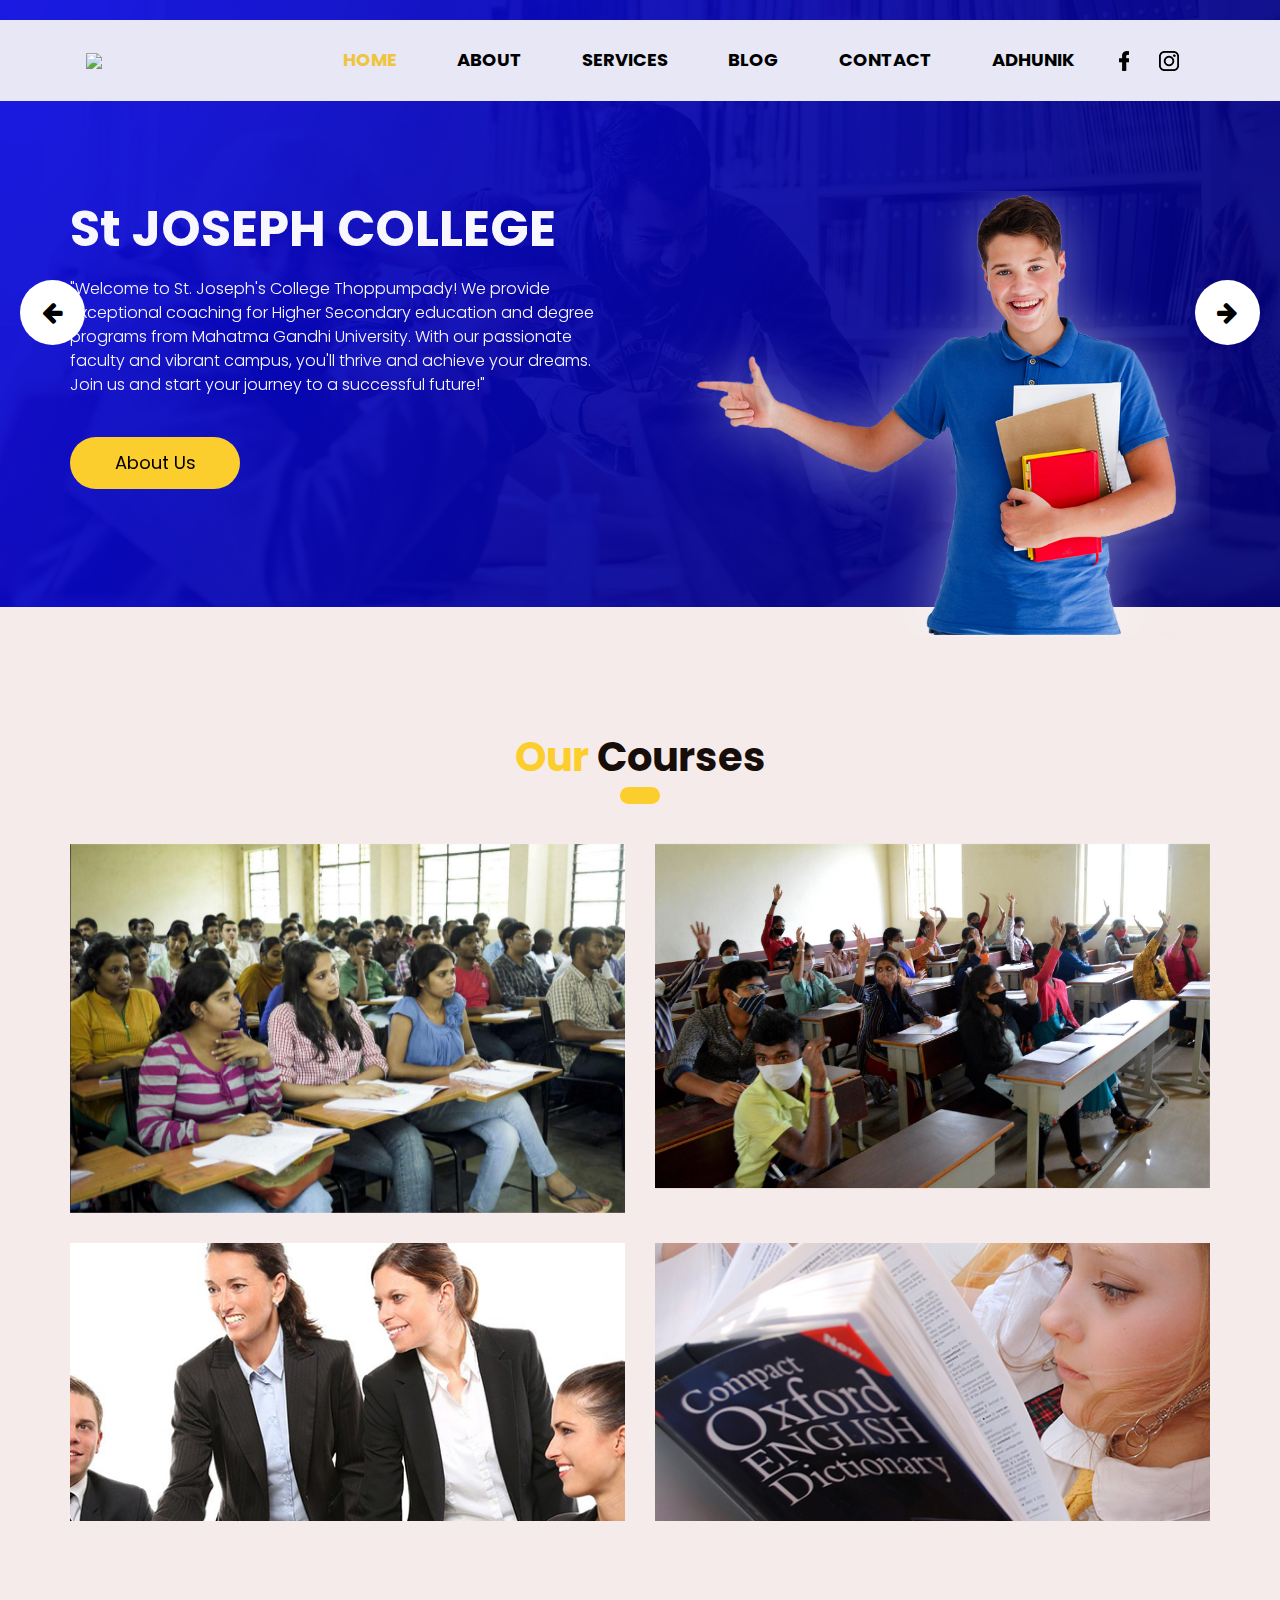
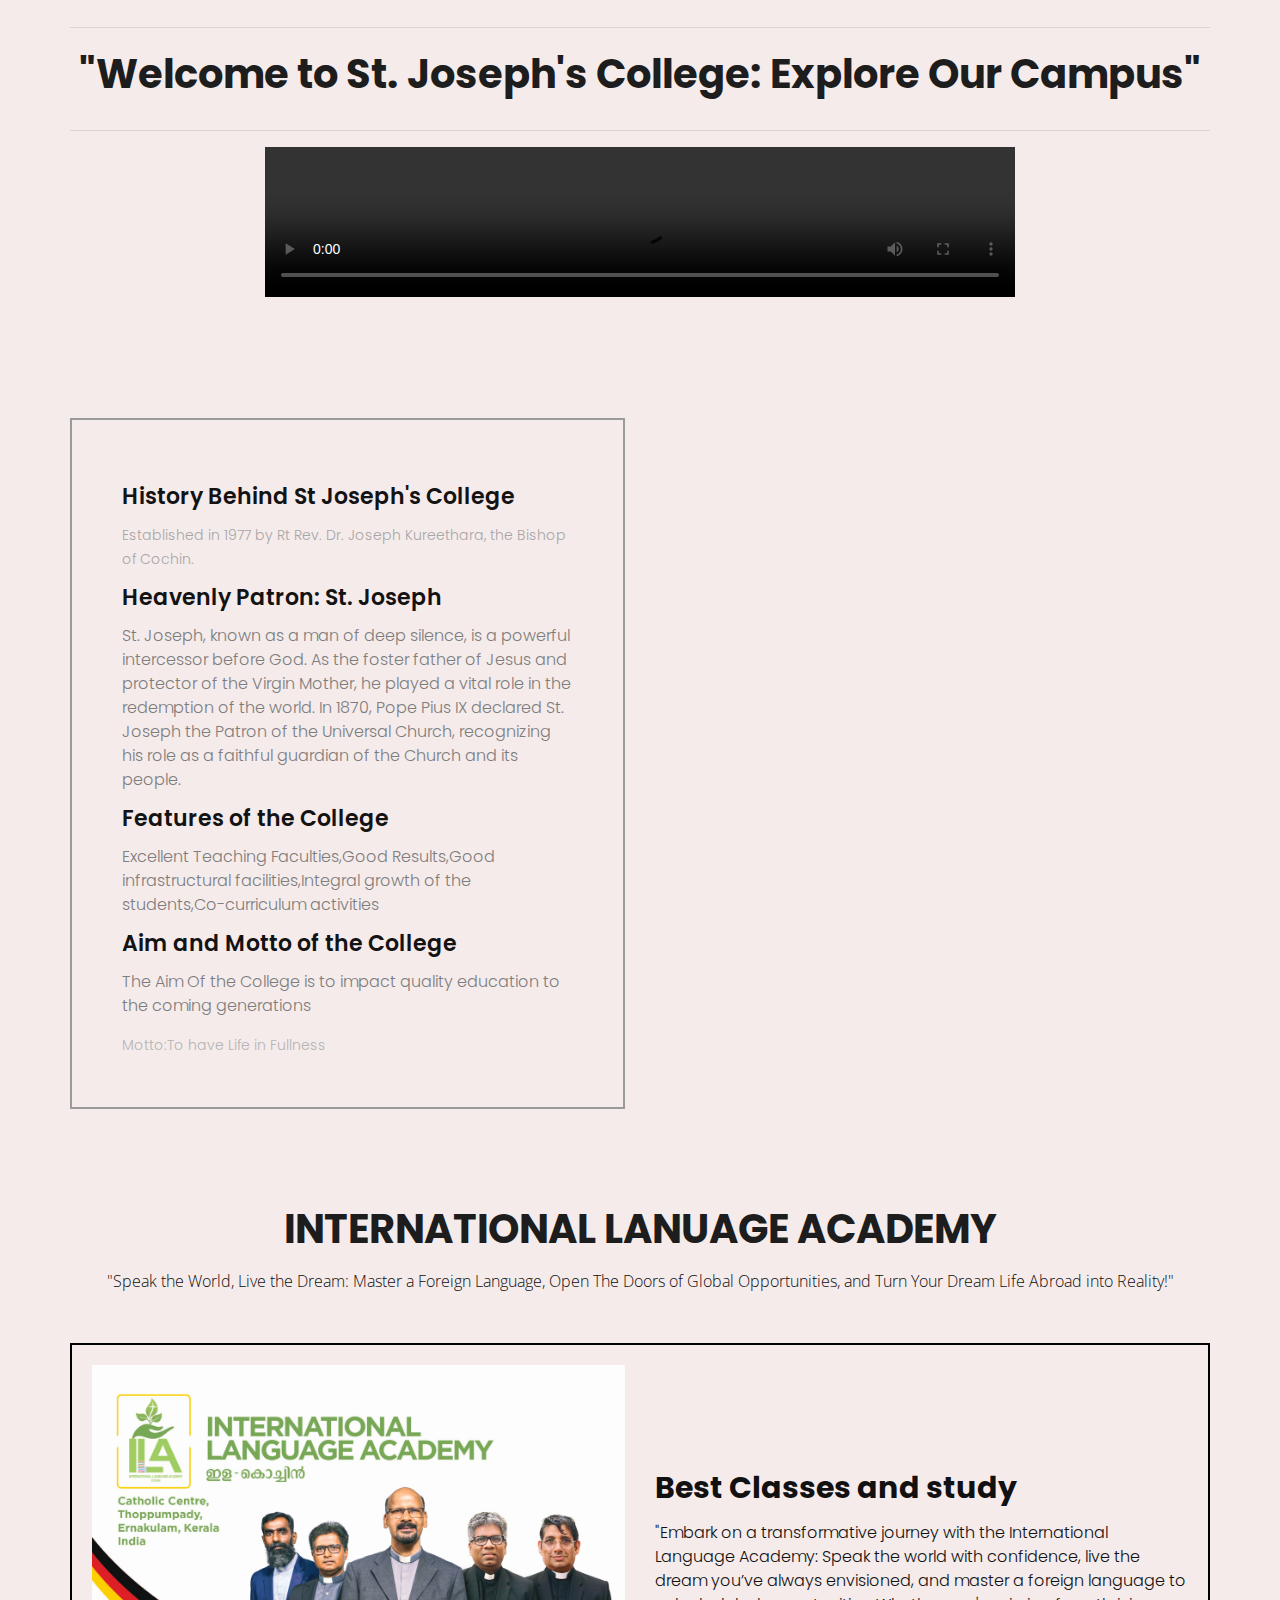
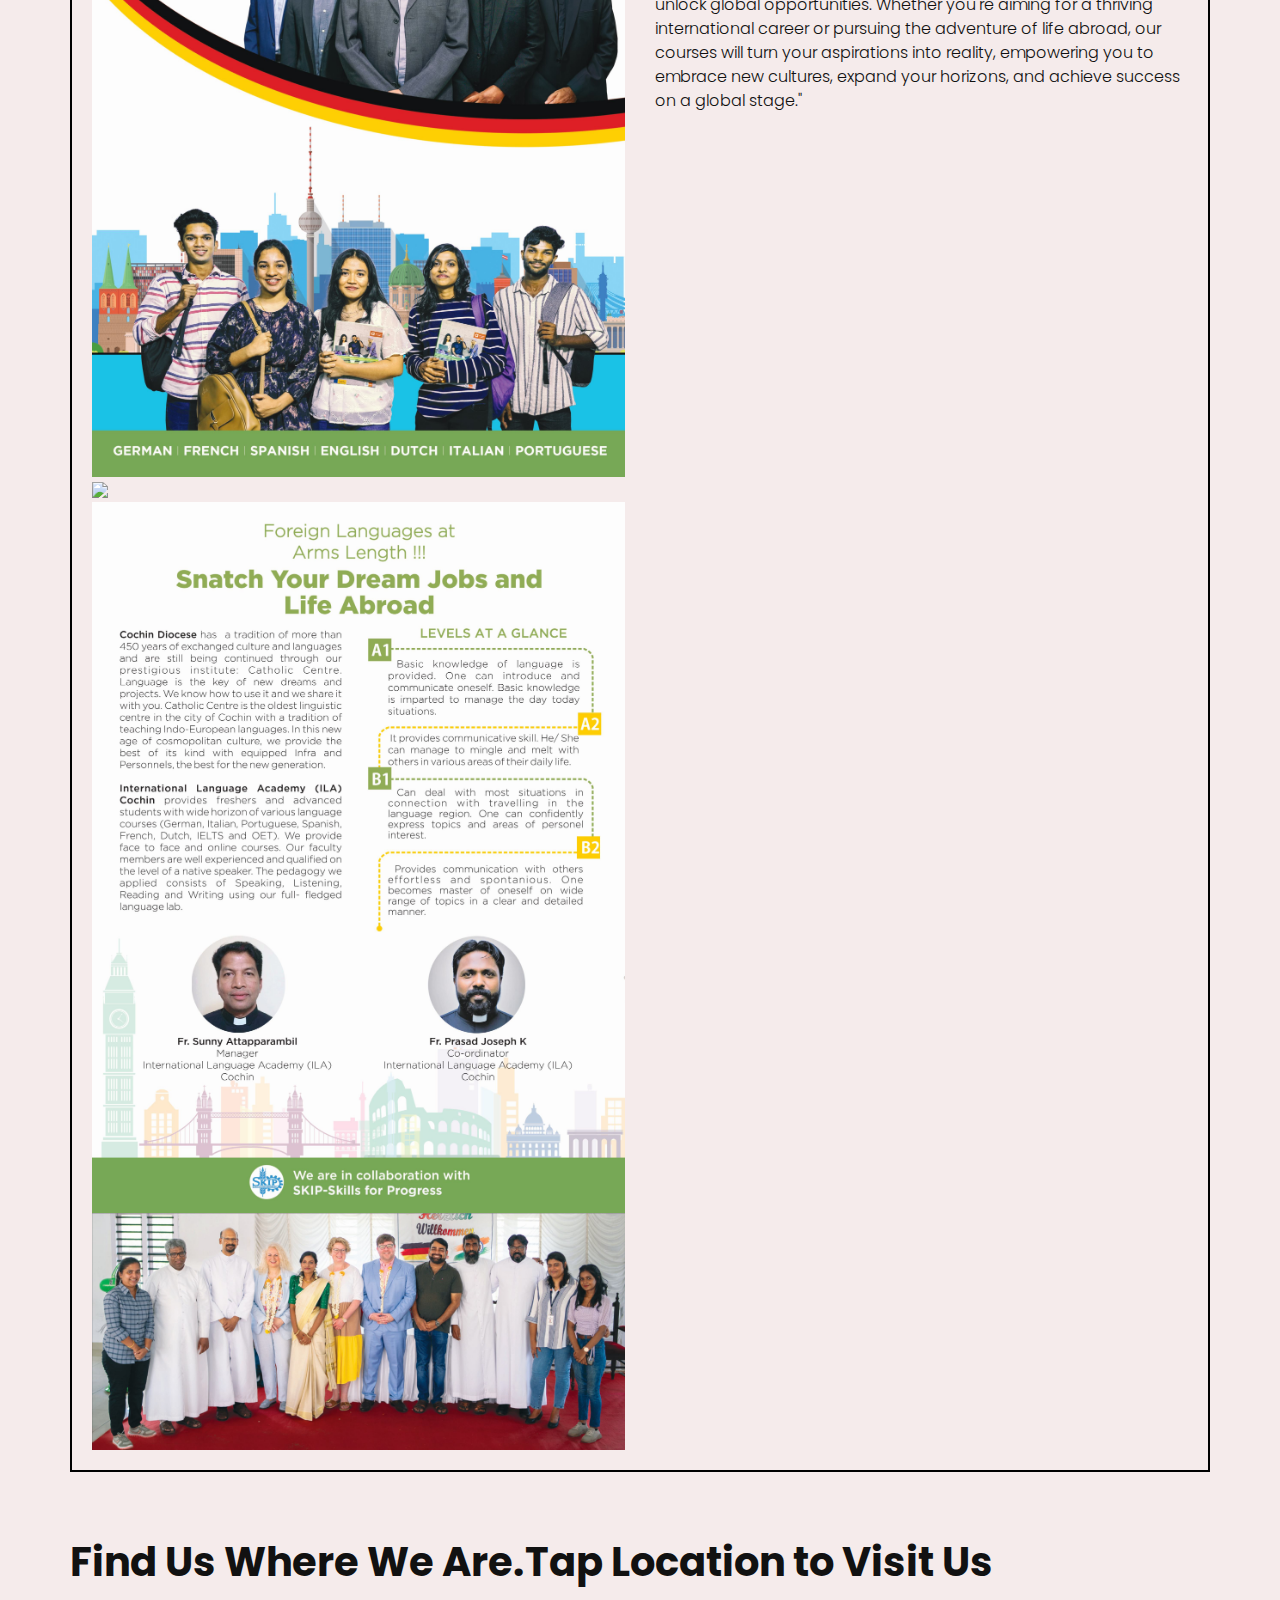
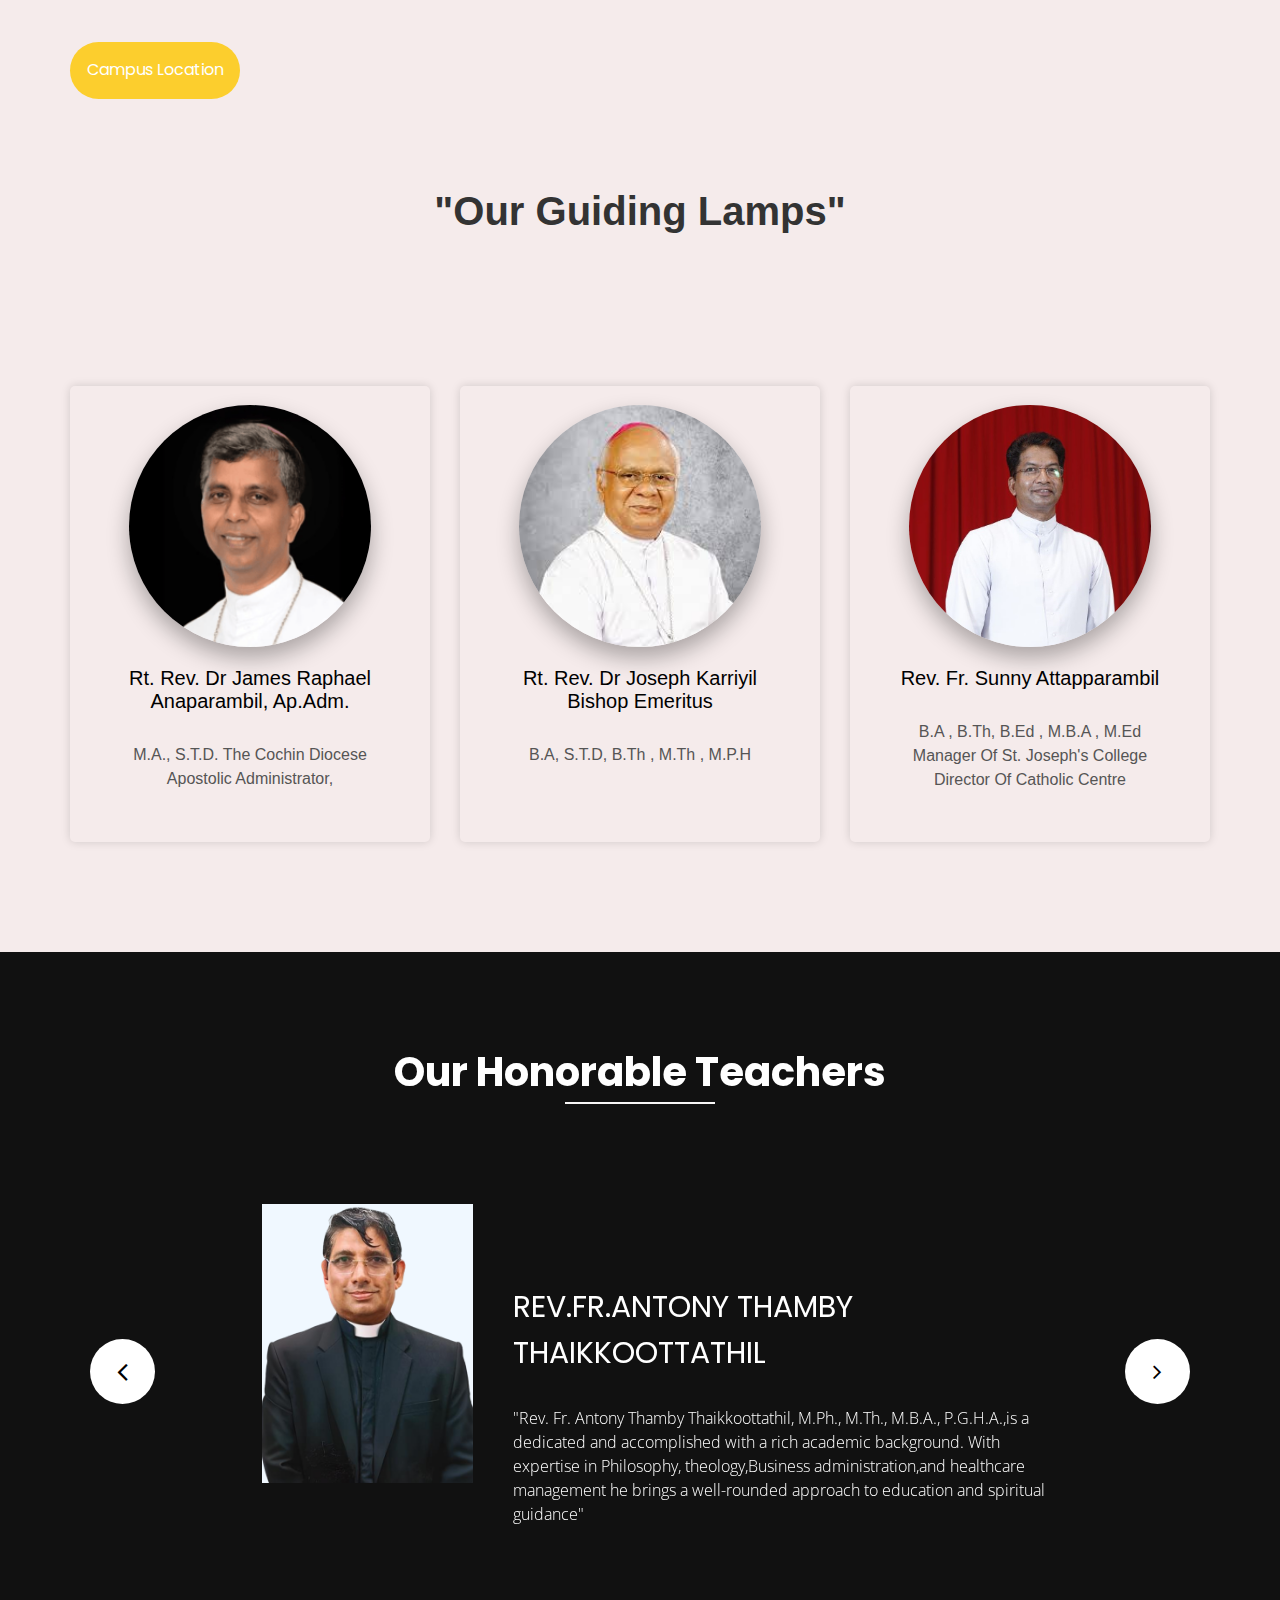
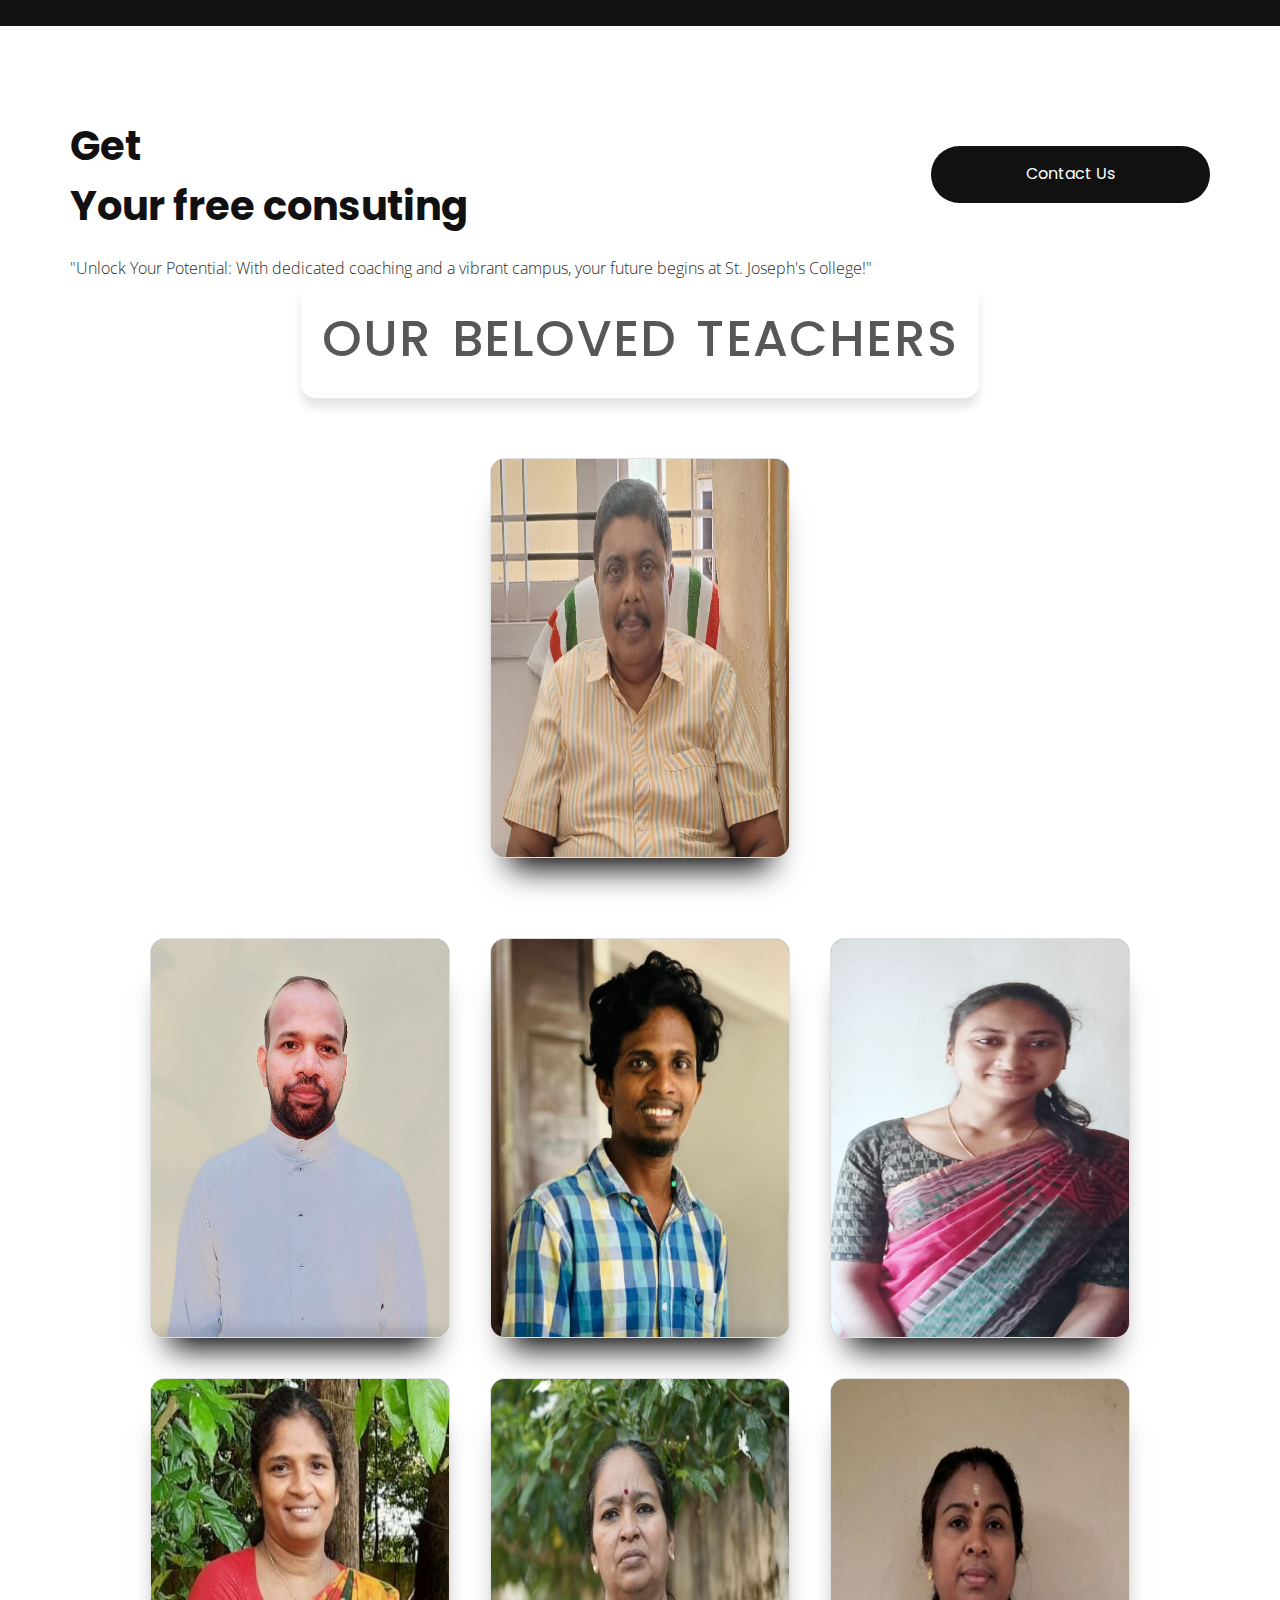
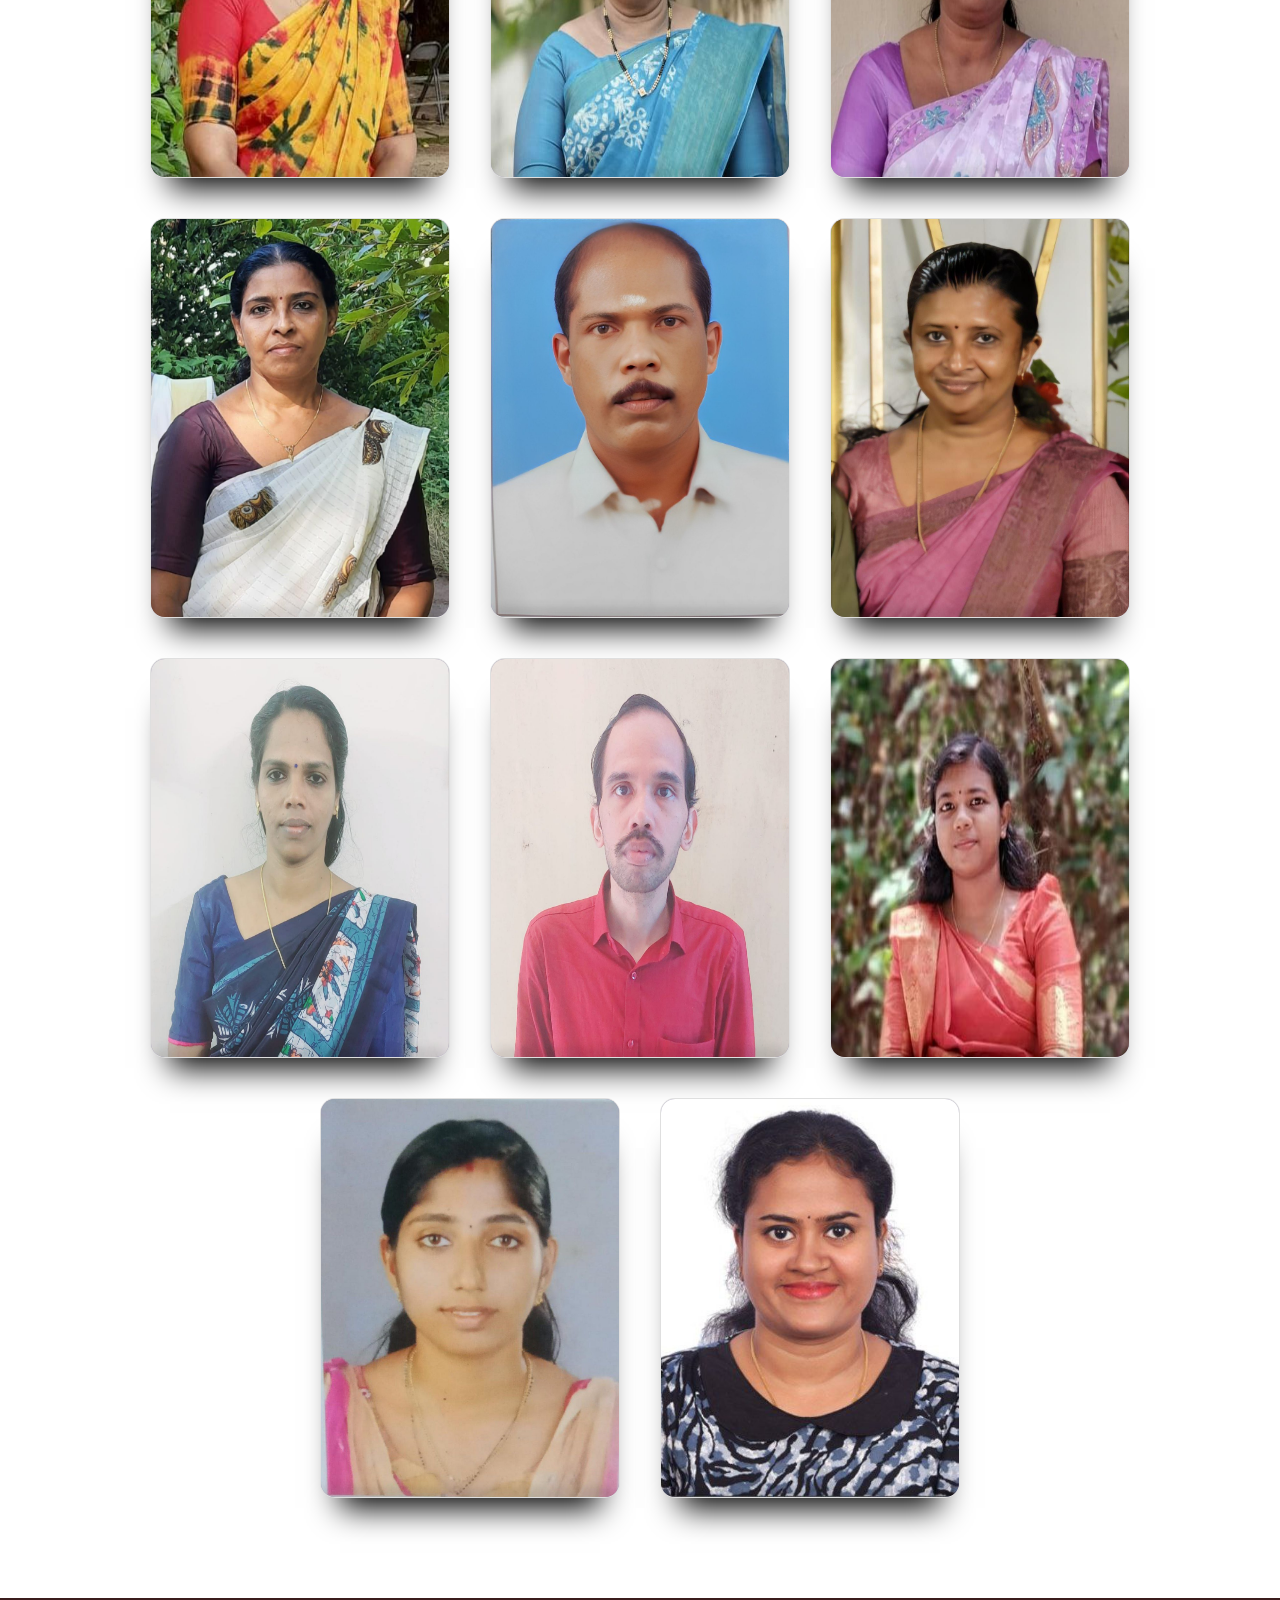
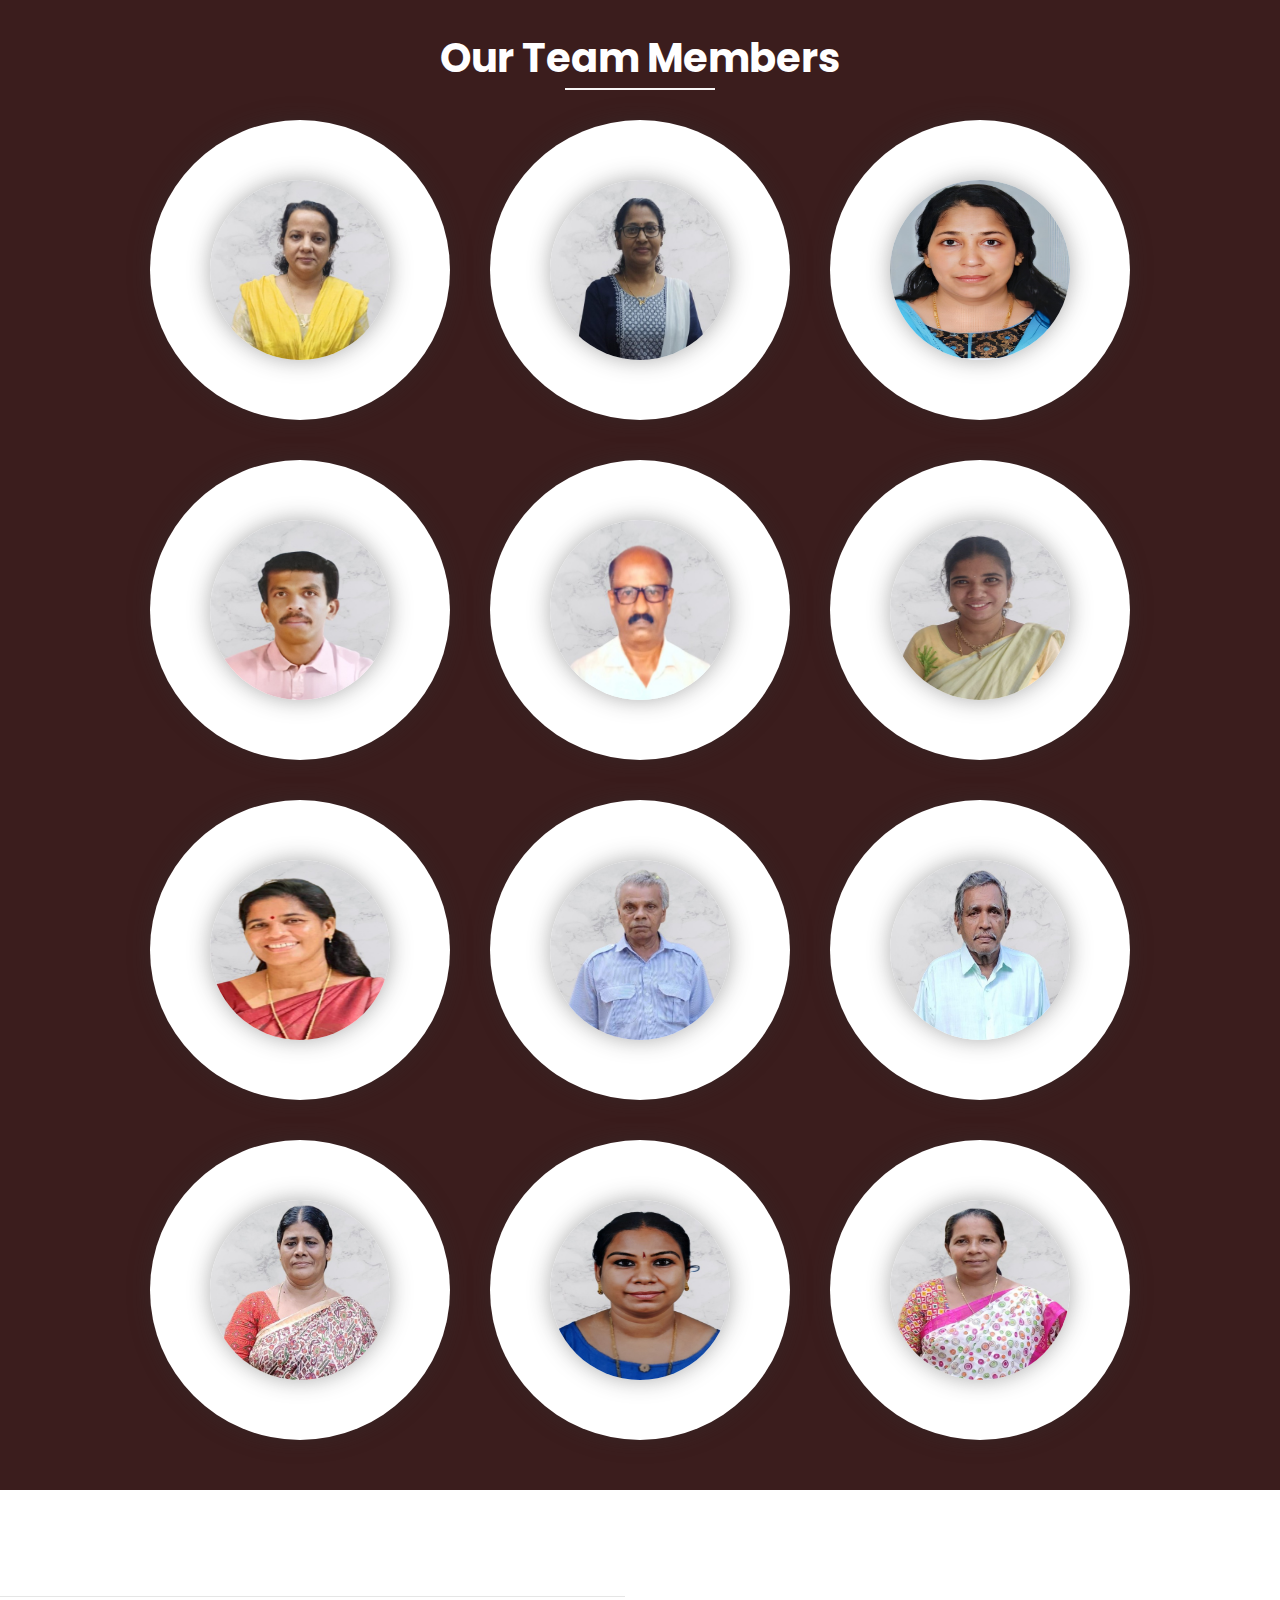
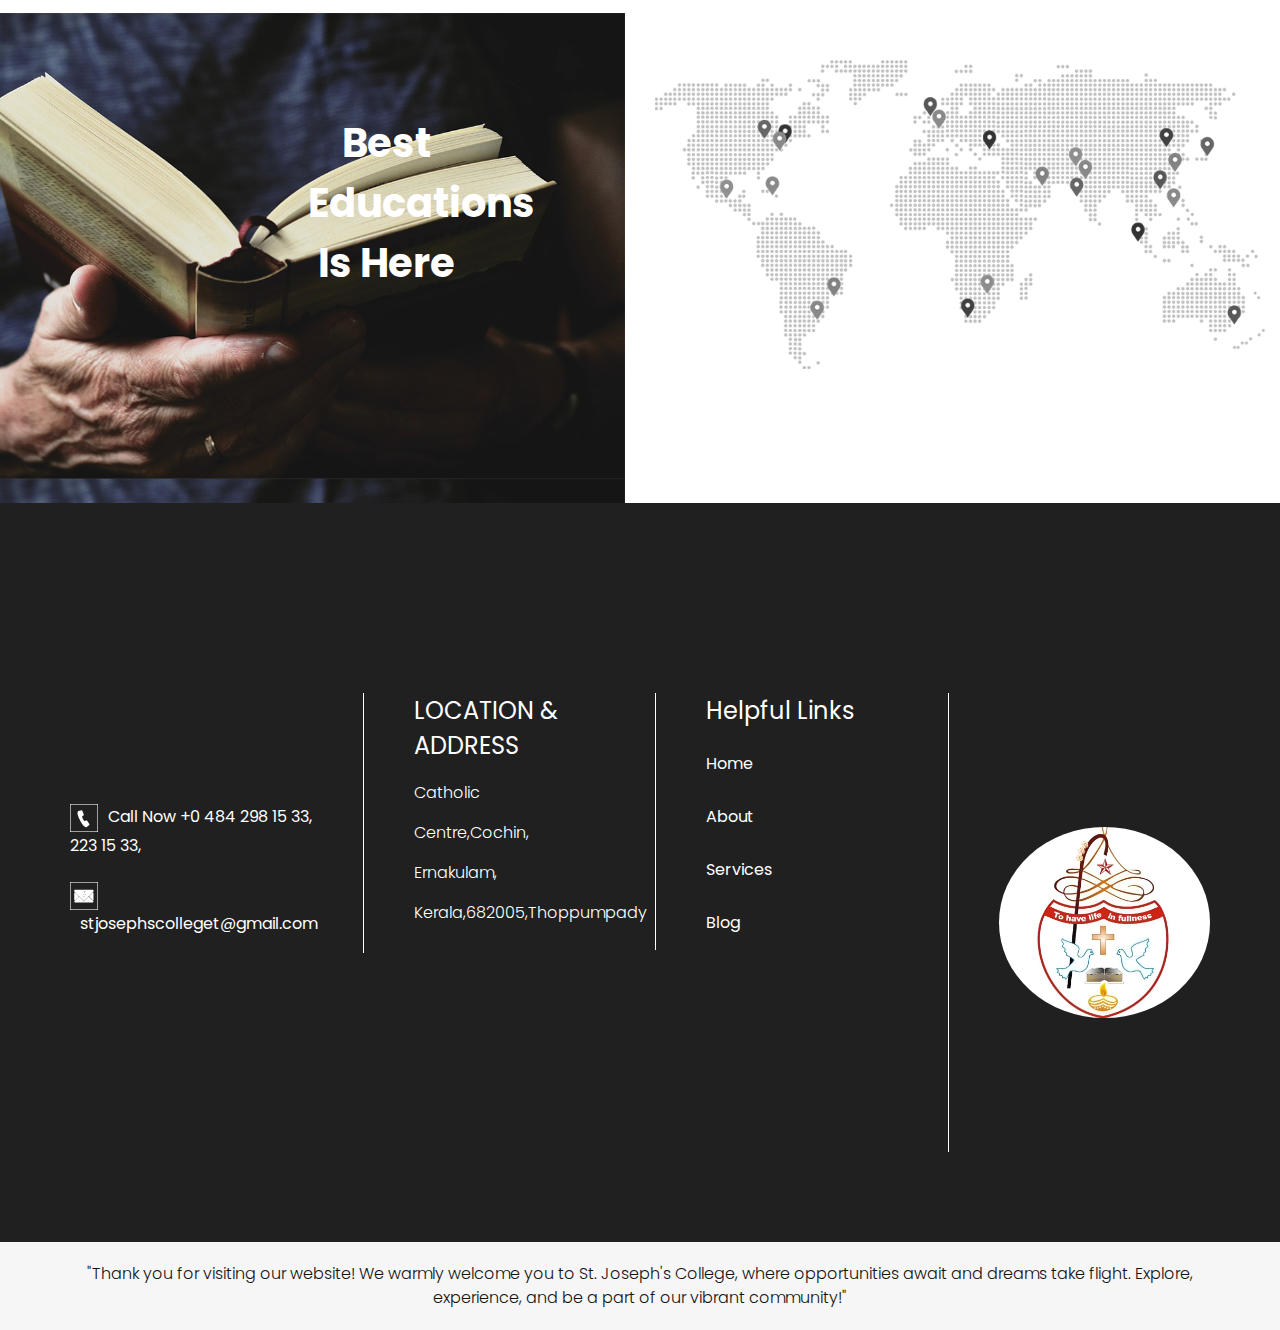
==== index.html @ b142fad7 "Added" ====
<!DOCTYPE html>
<html lang="en">
   <head>
      <meta charset="utf-8">
      <meta http-equiv="X-UA-Compatible" content="IE=edge">
      <meta name="viewport" content="width=device-width, initial-scale=1">
      <!-- mobile metas -->
      <meta name="viewport" content="width=device-width, initial-scale=1">
      <meta name="viewport" content="initial-scale=1, maximum-scale=1">
      <!-- site metas -->
      <title>St Joseph's College</title>
      <meta name="keywords" content="">
      <meta name="description" content="">
      <meta name="author" content="">
      <!-- owl carousel style -->
      <link rel="stylesheet" type="text/css" href="https://cdnjs.cloudflare.com/ajax/libs/OwlCarousel2/2.0.0-beta.2.4/assets/owl.carousel.min.css" />
      <!-- bootstrap css -->
      <link rel="stylesheet" type="text/css" href="css/bootstrap.min.css">
      <!-- style css -->
      <link rel="stylesheet" type="text/css" href="css/style.css">
      <!-- Responsive-->
      <link rel="stylesheet" href="css/responsive.css">
      <!-- fevicon -->
      <link rel="icon" href="images/Logo-1-st-modified.png" type="image/gif" />
      <!-- Scrollbar Custom CSS -->
      <link rel="stylesheet" href="css/jquery.mCustomScrollbar.min.css">
      <!-- Tweaks for older IEs-->
      <link rel="stylesheet" href="https://netdna.bootstrapcdn.com/font-awesome/4.0.3/css/font-awesome.css">
      <!-- fonts -->
      <link href="https://fonts.googleapis.com/css?family=Open+Sans:400,700|Poppins:400,700&display=swap" rel="stylesheet">
      <!-- owl stylesheets --> 
      <link rel="stylesheet" href="css/owl.carousel.min.css">
      <link rel="stylesheet" href="css/owl.theme.default.min.css">
      <link rel="stylesheet" href="https://cdnjs.cloudflare.com/ajax/libs/fancybox/2.1.5/jquery.fancybox.min.css" media="screen">
   </head>
   <body>
      <!--header section start -->
      <div class="header_section">
         <div class="header_bg">
            <div class="container">
               <nav class="navbar navbar-expand-lg navbar-light bg-light">
                  <a class="logo" href="index.html"><img src="images/real-logo_3-transformed.png"></a>
                  <button class="navbar-toggler" type="button" data-toggle="collapse" data-target="#navbarSupportedContent" aria-controls="navbarSupportedContent" aria-expanded="false" aria-label="Toggle navigation">
                  <span class="navbar-toggler-icon"></span>
                  </button>
                  <div class="collapse navbar-collapse" id="navbarSupportedContent">
                     <ul class="navbar-nav mr-auto">
                        <li class="nav-item">
                           <a class="nav-link active" href="index.html">Home</a>
                        </li>
                        <li class="nav-item">
                           <a class="nav-link" href="about.html">About</a>
                        </li>
                        <li class="nav-item">
                           <a class="nav-link" href="services.html">Services</a>
                        </li>
                        <li class="nav-item">
                           <a class="nav-link" href="blog.html">Blog</a>
                        </li>
                        <li class="nav-item">
                           <a class="nav-link" href="contact.html">Contact</a>
                        </li>
                        <li class="nav-item">
                           <a class="nav-link" href="Adhunik.html">Adhunik</a>
                        </li>
                        
                     </ul>
                     <div class="call_section">
                        <ul>
                           <li><a href="https://www.facebook.com/profile.php?id=100076474156546&mibextid=ZbWKwL"><img src="images/fb-icon.png"></a></li>
                           <li><a href="https://www.instagram.com/stjoseph_educompanian?igsh=MXc3YjNmbjhwYnVkOQ=="><img src="images/instagram-icon.png"></a></li>
                        </ul>
                     </div>
                  </div>
               </nav>
            </div>
         </div>
      <!--banner section start -->
      <div class="banner_section layout_padding">
         <div id="my_slider" class="carousel slide" data-ride="carousel">
            <div class="carousel-inner">
               <div class="carousel-item active">
                  <div class="container">
                     <div class="banner_taital_main">
                        <div class="row">
                           <div class="col-md-6">
                              <h1 class="banner_taital">St JOSEPH COLLEGE</h1>
                              <p class="banner_text">"Welcome to St. Joseph's College Thoppumpady! We provide exceptional coaching for Higher Secondary education and degree programs from Mahatma Gandhi University. With our passionate faculty and vibrant campus, you'll thrive and achieve your dreams. Join us and start your journey to a successful future!"</p>
                              <div class="btn_main">
                                 <div class="about_bt active"><a href="about.html">About Us</a></div>
                              </div>
                           </div>
                           <div class="col-md-6">
                              <div class="image_1"><img src="images/img-1.png"></div>
                           </div>
                        </div>
                     </div>
                  </div>
               </div>
               <div class="carousel-item">
                  <div class="container">
                     <div class="banner_taital_main">
                        <div class="row">
                           <div class="col-md-6">
                              <h1 class="banner_taital">ST. JOSEPH'S COLLEGE</h1>
                              <p class="banner_text">"We offer Degree programs in B.A. (English, Economics, Sociology), B.Com. (Taxation, Co-operation), and Postgraduate programs in M.A. (English, Economics) and M.Com. (Finance). Discover your future with us!"</p>
                              <div class="btn_main">
                                 <div class="about_bt active"><a href="about.html">About Us</a></div>
                              </div>
                           </div>
                           <div class="col-md-6">
                              <div class="image_1"><img src="images/Student_after_his_Gr-removebg-preview.png"></div>
                           </div>
                        </div>
                     </div>
                  </div>
               </div>
               <div class="carousel-item">
                  <div class="container">
                     <div class="banner_taital_main">
                        <div class="row">
                           <div class="col-md-6">
                              <h1 class="banner_taital">INTERNATIONAL LANUAGE ACADEMY COCHIN</h1>
                              <p class="banner_text"> Goethe/Telc/ÖSD Certification: For students aiming for higher studies in Germany.
                                 Language Qualification Training: German A1-B2 with opportunities to study for free in Germany</p>
                              <div class="btn_main">
                                 <div class="about_bt active"><a href="about.html">About Us</a></div>
                              </div>
                           </div>
                           <div class="col-md-6">
                              <div class="image_1"><img src="images/img-1.png"></div>
                           </div>
                        </div>
                     </div>
                  </div>
               </div>
            </div>
            <a class="carousel-control-prev" href="#my_slider" role="button" data-slide="prev">
            <i class="fa fa-arrow-left" style="font-size:24px"></i>
            </a>
            <a class="carousel-control-next" href="#my_slider" role="button" data-slide="next">
            <i class="fa fa-arrow-right" style="font-size:24px"></i>
            </a>
         </div>
      </div>
      <!--banner section end -->
      </div>
      <!--header section end -->
      <!-- services section start -->
      <div class="services_section layout_padding">
         <div class="container">
            <h1 class="services_taital"><span style="color: #fcce2d">Our</span> Courses</h1>
            <div class="services_section_2">
               <div class="row">
                  <div class="col-md-6">
                     <div class="image_main">
                        <img src="images/Ba english image.jpg" class="image_8" style="width:100%">
                        <div class="text_main">
                           <div class="seemore_text">B.A English,Economics,Sociology</div>
                        </div>
                     </div>
                  </div>
                  <div class="col-md-6">
                     <div class="image_main">
                        <img src="images/highersecondary school.jpg" class="image_8" style="width:100%">
                        <div class="text_main">
                           <div class="seemore_text">Higher Secondary Commerce & Humanities</div>
                        </div>
                     </div>
                  </div>
               </div>
               <div class="row">
                  <div class="col-md-6">
                     <div class="image_main">
                        <img src="images/img-4.png" class="image_8" style="width:100%">
                        <div class="text_main">
                           <div class="seemore_text">B.com Taxation & Co-Operation</div>
                        </div>
                     </div>
                  </div>
                  <div class="col-md-6">
                     <div class="image_main">
                        <img src="images/img-5.png" class="image_8" style="width:100%">
                        <div class="text_main">
                           <div class="seemore_text">M.A.English,M.com Co-Operation & Finance</div>
                        </div>
                     </div>
                  </div>
               </div>
            </div>
         </div>            
      </div>
      <!-- services section end -->
      <!-- about section start -->
      <div class="news_section layout_padding">
         <div class="container">
         <hr>
            <h1 class="news_taital">"Welcome to St. Joseph's College: Explore Our Campus"</h1>
           <hr>
      <!-- Add video section -->
      <div class="row justify-content-center">
         <div class="col-md-8">
            <div>
               <video controls width="100%" style="max-width: 100%; height: auto;">
                  <source src="images/ILA Final new.mp4" type="video/mp4">
                  <source src="images/ILA Final new.mp4" type="video/webm">
                  Your browser does not support the video tag.
              </video>              
            </div>
         </div>
      </div>       
            <div class="news_section_2">
               <div class="row">
                  <div class="col-md-6">
                     <div class="news_taital_box">
                        <h4 class="make_text">History Behind St Joseph's College</h4>
                        <p class="date_text">Established in 1977 by Rt Rev. Dr. Joseph Kureethara, the Bishop of Cochin.</p>
                        <h4 class="make_text">Heavenly Patron: St. Joseph</h4>
                        <p class="lorem_text">St. Joseph, known as a man of deep silence, is a powerful intercessor before God. As the foster father of Jesus and protector of the Virgin Mother, he played a vital role in the redemption of the world. In 1870, Pope Pius IX declared St. Joseph the Patron of the Universal Church, recognizing his role as a faithful guardian of the Church and its people.</p>
                        <h4 class="make_text">Features of the College</h4>
                        <p class="lorem_text">Excellent Teaching Faculties,Good Results,Good infrastructural facilities,Integral growth of the students,Co-curriculum activities</p>
                        <h4 class="make_text">Aim and Motto of the College</h4>
                        <p class="lorem_text">The Aim Of the College is to impact quality education to the coming generations</p>
                       <p class="post_text">Motto:To have Life in Fullness</p>
                     </div>
                  </div>
                  <!-- <div class="col-md-6">
                     <img src="images/Fastrack.jpeg" class="image_6" style="width:100%">
                  </div> -->
               </div>
            </div>
         </div> 
      </div>
      <!-- about section end -->
      <!-- blog section start -->
      <div class="blog_section layout_padding">
         <div class="container">
            <h1 class="news_taital">INTERNATIONAL LANUAGE ACADEMY</h1>
            <p class="news_text">"Speak the World, Live the Dream: Master a Foreign Language, Open The Doors of Global Opportunities, and Turn Your Dream Life Abroad into Reality!"</p>
            <div class="blog_section_2">
               <div class="row">
                  <div class="col-md-6">
                     <img src="images/Lanuage Academy1.jpg" class="image_7" style="width:100%">
                     <img src="images/image2.png" class="image_7" style="width:100%">
                     <img src="images/Lanuage Academey 3.jpg" class="image_7" style="width:100%">
                     <img src="images/image3.png" class="image_7" style="width:100%">
                  </div>
                  <div class="col-md-6">
                     <h4 class="classes_text">Best Classes and study</h4>
                     <p class="ipsum_text">"Embark on a transformative journey with the International Language Academy: Speak the world with confidence, live the dream you’ve always envisioned, and master a foreign language to unlock global opportunities. Whether you're aiming for a thriving international career or pursuing the adventure of life abroad, our courses will turn your aspirations into reality, empowering you to embrace new cultures, expand your horizons, and achieve success on a global stage."</p>
                  </div>
               </div>
            </div>
            <h1 class="newsletter_taital"><br>Find Us Where We Are.Tap Location to Visit Us</h1>
            <div class="read_bt"><a href="https://maps.app.goo.gl/xFmZpBPCRUe7UdxW6">Campus Location</a></div>
         </div>
      </div>
      <!-- blog section end -->
       <!-- Main Members start -->
      <section class="team">
         <div class="container">  
           <div class="row">
            <h2 class="section-headings">"Our Guiding Lamps"</h2>
            <h4 class="classes_text"></h4>
             <div class="team-item">
               <div class="img-box">
                 <img src="images/Administrator.png" alt="team img">
                 <div class="social-links">
                
                 </div>
               </div>
               <h3>Rt. Rev. Dr James Raphael Anaparambil,
                Ap.Adm. </h3>
                <p> M.A., S.T.D. The Cochin  Diocese Apostolic Administrator,</p>
             </div>
             <div class="team-item">
               <div class="img-box">
                 <img src="images/retried bishop.jpeg" alt="team img">
                 <div class="social-links">
                  
                 </div>
               </div>
               <h3>Rt. Rev. Dr Joseph Karriyil Bishop Emeritus </h3>
               <p>B.A, S.T.D, B.Th , M.Th , M.P.H</p>
             </div>
             <div class="team-item">
               <div class="img-box">
                 <img src="images/Fr.Sunny Attapparambil.png" alt="team img">
                 <div class="social-links">
                  
                 </div>
               </div>
               <h3>Rev. Fr. Sunny Attapparambil</h3>
               <p> B.A , B.Th, B.Ed , M.B.A , M.Ed  Manager of St. Joseph's College 
                  Director of Catholic Centre</p>
             </div>
           </div>
         </div>
       </section>
        <!-- Main Members End -->
      <!-- client section start -->
      <div class="client_section layout_padding">
         <div id="main_slider" class="carousel slide" data-ride="carousel">
            <div class="carousel-inner">
               <div class="carousel-item active">
                  <div class="container">
                     <h1 class="client_taital">Our Honorable Teachers</h1>
                     <div class="client_section_2">
                        <div class="client_left">
                           <div><img src="images/Father Teachers image3.png" class="client_img"></div>
                        </div>
                        <div class="client_right">
                           <h3 class="client_name">REV.FR.ANTONY THAMBY THAIKKOOTTATHIL</h3>
                           <p class="client_text">"Rev. Fr. Antony Thamby Thaikkoottathil, M.Ph., M.Th., M.B.A., P.G.H.A.,is a dedicated and accomplished with a rich academic background. With expertise in Philosophy, theology,Business administration,and healthcare management he brings a well-rounded approach to education and spiritual guidance"</p>
                        </div>
                     </div>
                  </div>
               </div>
               <div class="carousel-item">
                  <div class="container">
                     <h1 class="client_taital">Our Honorable Teachers</h1>
                     <div class="client_section_2">
                        <div class="client_left">
                           <div><img src="images/Father image1.png" class="client_img"></div>
                        </div>
                        <div class="client_right">
                           <h3 class="client_name">Rev. Fr. Peter Chadayangad</h3>
                           <p class="client_text">"Rev. Fr. Peter Chadayangad, B.A. (Bachelor of Arts), M.Th. (Master of Theology), is a dedicated scholar and spiritual leader. With a strong academic background and a deep commitment to guiding students, Fr. Peter brings both knowledge and compassion to his role at St. Joseph's College."</p>
                        </div>
                     </div>
                  </div>
               </div>
               <div class="carousel-item">
                  <div class="container">
                     <h1 class="client_taital">Our Honorable Teachers</h1>
                     <div class="client_section_2">
                        <div class="client_left">
                           <div><img src="images/father teacher 2.png" class="client_img"></div>
                        </div>
                        <div class="client_right">
                           <h3 class="client_name">Rev. Dr. Johney Xavier Puthukkattu</h3>
                           <p class="client_text">"Rev. Dr. Johney Xavier Puthukkattu holds a Diploma in Social Communications(Dip. Soc. Com),a Bachelor of Arts (B.A.),Bachelor of Philosophy (B.Ph.),and an M.Phil.,along with a Doctorate in Divinity (D.D.).He is a distinguished academic and a dedicated leader,committed to education and community service."</p>
                        </div>
                     </div>
                  </div>
               </div>
               <div class="carousel-item">
                  <div class="container">
                     <h1 class="client_taital">Our Honorable Teachers</h1>
                     <div class="client_section_2">
                        <div class="client_left">
                           <div><img src="images/Father Teacher img 5.png" class="client_img"></div>
                        </div>
                        <div class="client_right">
                           <h3 class="client_name">Rev. Fr. Martin Delish Vakappadath</h3>
                           <p class="client_text">"Rev. Fr. Martin Delish Vakappadath,Bachelor of Arts (B.A.), Bachelor of Philosophy (B.Ph.), Master of Theology (M.Th.), is a dedicated scholar and spiritual guide. With a strong academic foundation and deep theological knowledge, he plays a vital role in the educational and spiritual development of our institution."</p>
                        </div>
                     </div>
                  </div>
               </div>
            </div>
            <a class="carousel-control-prev" href="#main_slider" role="button" data-slide="prev">
             <i class="fa fa-angle-left"></i>
            </a>
            <a class="carousel-control-next" href="#main_slider" role="button" data-slide="next">
             <i class="fa fa-angle-right" style="font-size:24px"></i>
            </a>
         </div>
      </div>
      <!-- client section end -->
      <!-- newsletter section start -->
      <div class="newsletter_section layout_padding">
         <div class="container">
            <div class="newsletter_main">
               <h1 class="newsletter_taital">Get<br> Your free consuting </h1>
               <div class="get_quote_bt"><a href="https://form.jotform.com/242688540260054">Contact Us</a></div>
            </div>
            <p class="dolor_text">"Unlock Your Potential: With dedicated coaching and a vibrant campus, your future begins at St. Joseph's College!"</p>
         </div>
      </div>
      <!-- newsletter section end -->
         <!-- Teachers section start-->
         <div class="wrapper">
            <div class="title">
                <h4>Our Beloved Teachers</h4>
            </div>
            <div class="card_Container">
                <div class="card">
                    <div class="imbBx">
                        <img src="images/principle1.jpg" alt="">
                    </div>
                    <div class="content">
                        <div class="contentBx">
                        <h3>P.A Antony(Principal)<br><span>M.Com,M.B.A,B.Ed</span></h3>
                        </div>
                          <!--Here we can add contacts icons like insta,facebook etc -->
                        </div>
                </div>
                <div class="card_Container">
                  <div class="card">
                      <div class="imbBx">
                          <img src="images/Teacher1.jpg" alt="">
                      </div>
                      <div class="content">
                          <div class="contentBx">
                          <h3>FR.Shelson Joseph<br><span> M.Com,M.A,M.Sc. Psy ,B.Ph,B.Th,Department of Economics</span></h3>
                          </div>
                            <!--Here we can add contacts icons like insta,facebook etc -->
                          </div>
                  </div>
                <div class="card">
                  <div class="imbBx">
                      <img src="images/Teacher2.jpg" alt="">
                  </div>
                  <div class="content">
                      <div class="contentBx">
                          <h3>Arun VS<br><span>MA,B.Ed Lecturer in Political Science</span></h3>
                      </div>
                  </div>
              </div>
              <div class="card">
               <div class="imbBx">
                   <img src="images/Teacher3.jpg" alt="">
               </div>
               <div class="content">
                   <div class="contentBx">
                       <h3>Cynthia Treesa<br><span>MA English Literature,Lecturer in English</span></h3>
                   </div>
               </div>
           </div>
           <div class="card">
            <div class="imbBx">
                <img src="images/Teacher4.jpg" alt="">
            </div>
            <div class="content">
                <div class="contentBx">
                    <h3>Reena Joseph<br><span> MA Sociology,MA political Science , PGDCA , BCC, Lecturer in Sociology</span></h3>
                </div>
            </div>
        </div>
                <div class="card">
                  <div class="imbBx">
                      <img src="images/Teacher5.jpg" alt="">
                  </div>
                  <div class="content">
                      <div class="contentBx">
                          <h3>Geetha S.S <br><span>M.A Economics,B.Ed.Social Science, Lecturer in Economics</span></h3>
                      </div>
                  </div>
              </div>
                <div class="card">
                    <div class="imbBx">
                        <img src="images/Teacher6.jpg" alt="">
                    </div>
                    <div class="content">
                        <div class="contentBx">
                            <h3>Sreelekha Sudhan C<br><span>MA English,Lecturer in English</span></h3>
                        </div>
                    </div>
                </div>
                <div class="card">
                  <div class="imbBx">
                      <img src="images/Teacher7.jpg" alt="">
                  </div>
                  <div class="content">
                      <div class="contentBx">
                          <h3>Lally M.E<br><span>MA Hindi, Lecturer in  Hindi </span></h3>
                      </div>
                  </div>
              </div>
              <div class="card">
               <div class="imbBx">
                   <img src="images/Teacher8.jpg" alt="">
               </div>
               <div class="content">
                   <div class="contentBx">
                       <h3>Nantha Kumar K.R<br><span>M.Com , MBA Finance, Lecturer in Commerce</span></h3>
                   </div>
               </div>
           </div>
           <div class="card">
            <div class="imbBx">
                <img src="images/Teacher9.jpg" alt="">
            </div>
            <div class="content">
                <div class="contentBx">
                    <h3>Annie Judit N.M<br><span>MA B.Ed,SET, Lecturer in Malayalam</span></h3>
                </div>
            </div>
        </div>
        <div class="card">
         <div class="imbBx">
             <img src="images/Teacher10.jpg" alt="">
         </div>
         <div class="content">
             <div class="contentBx">
                 <h3>Shiny T<br><span>M.A,B.Ed,SET,Lecturer in English</span></h3>
             </div>
         </div>
     </div>
     <div class="card">
      <div class="imbBx">
          <img src="images/Teacher11.jpg" alt="">
      </div>
      <div class="content">
          <div class="contentBx">
              <h3>Ajay Kumar R<br><span>M.Com,NET,Lecturer in Commerce</span></h3>
          </div>
      </div>
  </div>
  <div class="card">
   <div class="imbBx">
       <img src="images/Teacher12.jpg" alt="">
   </div>
   <div class="content">
       <div class="contentBx">
           <h3>Chaitanya A.c<br><span>M.A,B.Ed,SET, Lecturer in Sociology</span></h3>
       </div>
       </div>
      </div> 
            <div class="card">
                    <div class="imbBx">
                        <img src="images/Teacher13.jpg" alt="">
                    </div>
                    <div class="content">
                        <div class="contentBx">
                            <h3>Treesa Joyce<br><span>BA History,MA Sociology,B.Ed Social Science,M.Ed Social Science,Faculty in History</span></h3>
                        </div>
                    </div>
                </div>
                <div class="card">
                    <div class="imbBx">
                        <img src="images/Teacher14.jpg" alt="">
                    </div>
                    <div class="content">
                        <div class="contentBx">
                            <h3>Lincy BJ <br><span>MA,B.Ed Lecturer in Economics</span></h3>
                        </div>
                    </div>
                </div>
            </div>
        </div>
         <!-- Teachers section End-->
         <!-- Staff section Start-->
  <div class="staff-sectionss">
   <h1 class="client_taital">Our Team Members</h1>
   <div class="profile-card">
       <div class="img">
           <img src="images/Helda-computer-faculity.png" alt="Staff Image">
       </div>
       <div class="caption">
           <h3>Helda Bayer</h3>
           <h4>Computer Faculty</h4>
       </div>
   </div>

   <div class="profile-card">
       <div class="img">
           <img src="images/Lincy-Computer-Faculty-Staff.png" alt="Stafff Image">
       </div>
       <div class="caption">
           <h3>Lincy Enas</h3>
           <h4>Computer Faculty</h4>
       </div>
   </div>
   <div class="profile-card">
      <div class="img">
          <img src="images/jeecy -staff.png" alt="Staff Image">
      </div>
      <div class="caption">
          <h3>Jeecy Varghese</h3>
          <h4>Accountant</h4>
      </div>
  </div>
  <div class="profile-card">
   <div class="img">
       <img src="images/Tensen KV-staff.jpg" alt="Staff Image">
   </div>
   <div class="caption">
       <h3>Tensen K V</h3>
       <h4>Account Assistant</h4>
   </div>
</div>
<div class="profile-card">
   <div class="img">
       <img src="images/Antony np-superintendent.png" alt="Staff Image">
   </div>
   <div class="caption">
       <h3>Antony N P</h3>
       <h4>Superintendent</h4>
   </div>
</div>
<div class="profile-card">
   <div class="img">
       <img src="images/Lincy Kj-Office.jpg" alt="Staff Image">
   </div>
   <div class="caption">
       <h3>Lincy K J</h3>
       <h4>Office Staff</h4>
   </div>
</div>
<div class="profile-card">
   <div class="img">
       <img src="images/Sophy.png" alt="Staff Image">
   </div>
   <div class="caption">
       <h3>Sophy Linda Thomas</h3>
       <h4>Office Staff</h4>
   </div>
</div>
<div class="profile-card">
   <div class="img">
       <img src="images/Security1.jpg" alt="Staff Image">
   </div>
   <div class="caption">
       <h3>Francis O M</h3>
       <h4>Watchman</h4>
   </div>
</div>
<div class="profile-card">
   <div class="img">
       <img src="images/Security2.jpg" alt="Staff Image">
   </div>
   <div class="caption">
       <h3>Sebastian P S</h3>
       <h4>Watchman</h4>
   </div>
</div>
<div class="profile-card">
   <div class="img">
       <img src="images/Staff3.jpg" alt="Staff Image">
   </div>
   <div class="caption">
       <h3>Maglin Thadevous</h3>
       <h4>Office Staff</h4>
   </div>
</div>
<div class="profile-card">
   <div class="img">
       <img src="images/Book-stall-in-charge.jpg" alt="Staff Image">
   </div>
   <div class="caption">
       <h3>Smitha Joseph </h3>
       <h4>Book stall in charge</h4>
   </div>
</div>
   <div class="profile-card">
       <div class="img">
           <img src="images/Staff4.jpg" alt="Staff Image">
       </div>
       <div class="caption">
           <h3>Margaret Molly</h3>
           <h4>Office Staff</4>
       </div>
   </div>
</div>
     <!-- Staff section End-->
      <!-- contact section start -->
      <div class="contact_section layout_padding">
         <div class="container-fluid">
            <div class="row">
               <div class="col-md-6 padding_left0">
                  <div class="mail_section">
                     <hr>
                     <div class="contact_img">
                        <h1 class="contact_taital">Best Educations  Is  Here</h1>
                     </div>
                  </div>
               </div>
               <div class="col-md-6">
                  <div class="map_main"><img src="images/map-img.png"></div>
               </div>
            </div>
         </div>
      </div>
      <!-- contact section end -->
      <!-- footer section start -->
      <div class="footer_section layout_padding">
         <div class="container">
            <div class="footer_section_2">
               <div class="row">
                  <div class="col-lg-3 margin_top">
                     <div class="call_text"><a href="#"><img src="images/call-icon1.png"><span class="padding_left_15">Call Now +0 484 298 15 33, 223 15 33,</span></a></div>
                     <div class="call_text"><a href="#"><img src="images/mail-icon1.png"><span class="padding_left_15">stjosephscolleget@gmail.com</span></a></div>
                  </div>
                  <div class="col-lg-3">
                     <div class="information_main">
                        <h4 class="information_text">LOCATION & ADDRESS</h4>
                        <p class="many_text">Catholic Centre,Cochin, Ernakulam, Kerala,682005,Thoppumpady</p>
                     </div>
                  </div>
                  <div class="col-lg-3 col-md-6">
                     <div class="information_main">
                        <h4 class="information_text">Helpful Links</h4>
                        <div class="footer_menu">
                           <ul>
                              <li><a href="index.html">Home</a></li>
                              <li><a href="about.html">About</a></li>
                              <li><a href="services.html">Services</a></li>
                              <li><a href="blog.html">Blog</a></li>
                           </ul>
                        </div>
                     </div>
                  </div>
                  <div class="col-lg-3">
                     <div class="information_main">
                        <div class="footer_logo"><a href="index.html"><img src="images/St Joseph-or-logo.jpg"class="circular-image"></a></div>
                     </div>
                  </div>
               </div>
            </div>
         </div>
      </div>
      <!-- footer section end -->
      <!-- copyright section start -->
      <div class="copyright_section">
         <div class="container">
            <p class="copyright_text">"Thank you for visiting our website! We warmly welcome you to St. Joseph's College, where opportunities await and dreams take flight. <a href="https://html.design"> Explore, experience, and be a part of our vibrant community!"</a></p>
         </div>
      </div>
      <!-- copyright section end -->
      <!-- Javascript files-->
      <script src="js/jquery.min.js"></script>
      <script src="js/popper.min.js"></script>
      <script src="js/bootstrap.bundle.min.js"></script>
      <script src="js/jquery-3.0.0.min.js"></script>
      <script src="js/plugin.js"></script>
      <!-- sidebar -->
      <script src="js/jquery.mCustomScrollbar.concat.min.js"></script>
      <script src="js/custom.js"></script>
      <!-- javascript --> 
      <script src="js/owl.carousel.js"></script>
      <script src="https:cdnjs.cloudflare.com/ajax/libs/fancybox/2.1.5/jquery.fancybox.min.js"></script>
   </body>
</html>
---- css/style.css ----
/*--------------------------------------------------------------------- File Name: style.css ---------------------------------------------------------------------*/


/*--------------------------------------------------------------------- import Fonts ---------------------------------------------------------------------*/

@import url('https://fonts.googleapis.com/css?family=Rajdhani:300,400,500,600,700');
@import url('https://fonts.googleapis.com/css?family=Poppins:100,100i,200,200i,300,300i,400,400i,500,500i,600,600i,700,700i,800,800i,900,900i');
@font-face {
    font-family: "Righteous";
    src: url("../fonts/Poppins-Black.ttf");
    src: url("../fonts/Poppins.ttf");
}


/*****---------------------------------------- 1) font-family: 'Rajdhani', sans-serif;
2) font-family: 'Poppins', sans-serif;
----------------------------------------*****/


/*--------------------------------------------------------------------- import Files ---------------------------------------------------------------------*/

@import url(animate.min.css);
@import url(normalize.css);
@import url(icomoon.css);
@import url(css/font-awesome.min.css);
@import url(meanmenu.css);
@import url(owl.carousel.min.css);
@import url(swiper.min.css);
@import url(slick.css);
@import url(jquery.fancybox.min.css);
@import url(jquery-ui.css);
@import url(nice-select.css);

/*--------------------------------------------------------------------- skeleton ---------------------------------------------------------------------*/

* {
    box-sizing: border-box !important;
    transition: ease all 0.5s;
}

html {
    scroll-behavior: smooth;
}

body {
    color: #666666;
    font-size: 14px;
    font-family: 'Poppins', sans-serif;
    line-height: 1.80857;
    font-weight: normal;
    overflow-x: hidden;
}

a {
    color: #1f1f1f;
    text-decoration: none !important;
    outline: none !important;
    -webkit-transition: all .3s ease-in-out;
    -moz-transition: all .3s ease-in-out;
    -ms-transition: all .3s ease-in-out;
    -o-transition: all .3s ease-in-out;
    transition: all .3s ease-in-out;
}

h1,
h2,
h3,
h4,
h5,
h6 {
    letter-spacing: 0;
    font-weight: normal;
    position: relative;
    padding: 0 0 10px 0;
    font-weight: normal;
    line-height: normal;
    color: #111111;
    margin: 0
}

h1 {
    font-size: 24px
}

h2 {
    font-size: 22px
}

h3 {
    font-size: 18px
}

h4 {
    font-size: 16px
}

h5 {
    font-size: 14px
}

h6 {
    font-size: 13px
}

*,
*::after,
*::before {
    -webkit-box-sizing: border-box;
    -moz-box-sizing: border-box;
    box-sizing: border-box;
}

h1 a,
h2 a,
h3 a,
h4 a,
h5 a,
h6 a {
    color: #212121;
    text-decoration: none!important;
    opacity: 1
}

button:focus {
    outline: none;
}

ul,
li,
ol {
    margin: 0px;
    padding: 0px;
    list-style: none;
}

p {
    margin: 20px;
    font-weight: 300;
    font-size: 15px;
    line-height: 24px;
}

a {
    color: #222222;
    text-decoration: none;
    outline: none !important;
}

a,
.btn {
    text-decoration: none !important;
    outline: none !important;
    -webkit-transition: all .3s ease-in-out;
    -moz-transition: all .3s ease-in-out;
    -ms-transition: all .3s ease-in-out;
    -o-transition: all .3s ease-in-out;
    transition: all .3s ease-in-out;
}

img {
    max-width: 100%;
    height: auto;
}

:focus {
    outline: 0;
}

.paddind_bottom_0 {
    padding-bottom: 0 !important;
}

.btn-custom {
    margin-top: 20px;
    background-color: transparent !important;
    border: 2px solid #ddd;
    padding: 12px 40px;
    font-size: 16px;
}

.lead {
    font-size: 18px;
    line-height: 30px;
    color: #767676;
    margin: 0;
    padding: 0;
}

.form-control:focus {
    border-color: #ffffff !important;
    box-shadow: 0 0 0 .2rem rgba(255, 255, 255, .25);
}

.navbar-form input {
    border: none !important;
}

.badge {
    font-weight: 500;
}

blockquote {
    margin: 20px 0 20px;
    padding: 30px;
}

button {
    border: 0;
    margin: 0;
    padding: 0;
    cursor: pointer;
}

.full {
    float: left;
    width: 100%;
}

.layout_padding {
    padding-top: 90px;
    padding-bottom: 0px;
}

.padding_0 {
    padding: 0px;
}

/* header section start */

.logo {
    width: 20%;
    height:auto;
}
.header_section {
    width: 100%;
    float: left;
    background-image: url(../images/banner-bg.png);
    height: auto;
    background-size: 100%;
    background-repeat: no-repeat;
    padding-top: 20px;
}

.header_bg{
    background-color: #e7e7f6;
}
.bg-light {
    background-color: transparent !important;
}

.navbar {
    padding: 1rem 1rem;
}

.navbar-expand-lg .navbar-nav .nav-link {
    padding-right: 10px;
    padding-left: 35px;
    font-size: 18px;
    color: #000;
    text-transform: uppercase;
}

.navbar-light .navbar-nav .nav-link>.nav-link,
.navbar-light .navbar-nav .nav-link.active,
.navbar-light .navbar-nav .nav-link.show,
.navbar-light .navbar-nav .show>.nav-link {
    color: #eec53d;
}

.navbar-light .navbar-nav .nav-link:focus,
.navbar-light .navbar-nav .nav-link:hover {
    color: #eec53d;
}

.call_section {
    float: left;
}

.call_section ul {
    margin: 0px;
    padding: 0px;
}

.call_section li {
    float: left;
    font-size: 18px;
    padding: 5px 15px;
    color: #000;
}

.call_section li a {
    color: #000;
}

.padding_left_15 {
    padding-left: 10px;
}

.donate_bt {
    width: 50px;
    float: left;
    font-size: 18px;
    padding: 5px 0px;
    color: #fff;
    text-align: right;
}

.donate_bt a {
    color: #fff;
}

/* header section end */

/* banner section start */

.banner_section {
    width: 100%;
    float: left;
}

.banner_taital_main {
    width: 100%;
    float: left;
}

.banner_taital {
    width: 100%;
    float: left;
    font-size: 50px;
    color: #f7f7fd;
    font-weight: bold;
}
.banner_text {
    width: 100%;
    float: left;
    font-size: 16px;
    color: #f7f7fd;
    margin: 0px;
}

.btn_main {
    width: 100%;
    float: left;
    padding-top: 40px;
}

.about_bt {
    width: 170px;
    float: left;
}

.wrapper-main{
    width: 900px;
    margin: 0 auto;
}

.about_bt a {
    width: 100%;
    float: left;
    font-size: 18px;
    color: #030101;
    background-color: #ffffff;
    text-align: center;
    padding: 10px 0px;
    border-radius: 40px;
}

.about_bt a:hover {
    color: #000;
    background-color: #fcce2d;
}
.about_bt.active a {
    color: #000;
    background-color: #fcce2d;
}

.quote_bt {
    width: 170px;
    float: left;
    margin-left: 15px;
}

.quote_bt a {
    width: 100%;
    float: left;
    font-size: 18px;
    color: #ffffff;
    background-color: #191919;
    text-align: center;
    padding: 10px 0px;
    border-radius: 40px;
}

.quote_bt a:hover {
    color: #030101;
    background-color: #fcce2d;
}

#my_slider a.carousel-control-prev {
    position: absolute;
    left: 20px;
    top: 20%;
    background-color: #fff;
    color: #000;
}

#my_slider a.carousel-control-next {
    position: absolute;
    right: 20px;
    top: 20%;
}
#my_slider .carousel-control-prev,
#my_slider .carousel-control-next {
    width: 65px;
    height: 65px;
    background: #fff;
    opacity: 1;
    font-size: 30px;
    color: #000;
    border-radius: 100%;
}

#my_slider .carousel-control-prev:hover,
#my_slider .carousel-control-next:hover,
#my_slider .carousel-control-prev:focus,
#my_slider .carousel-control-next:focus {
    background: #fff;
    color: #000;
}


/* banner section end */



/* services section start */

.services_section {
    width: 100%;
    float: left;
}
.services_section_2 {
    width: 100%;
    float: left;
}
.services_taital{
    width: 100%;
    float: left;
    font-size: 40px;
    color: #170e09;
    text-align: center;
    font-weight: bold;
}
.services_taital::after {
    content: '';
    position: relative;
    width: 40px;
    height: 17px;
    background-color: #fcce2d;
    left: 0px;
    right: 0px;
    margin: 0 auto;
    display: block;
    border-radius: 10px;
}


.gallery_main {
    width: 100%;
    float: left;
}

.image_main {
    width: 100%;
    position: relative;
    margin-top: 30px;
}

.image_8 {
    opacity: 1;
    display: block;
    width: 100%;
    height: auto;
    transition: .5s ease;
    backface-visibility: hidden;
}

.text_main {
    transition: .5s ease;
    opacity: 0;
    position: absolute;
    top: 50%;
    left: 50%;
    transform: translate(-50%, -50%);
    -ms-transform: translate(-50%, -50%);
    text-align: center;
    z-index: 5;
}

.image_main:hover .image_8 {
    opacity:0.5; ;
}

.image_main:hover .text_main {
    opacity: 5;
}
.image_main:hover .seemore_text {
    color: #ffffff;
}

.seemore_text {
    width: 100%;
    float: left;
    text-align: center;
    font-size: 20px;
    color: #ffffff;
    font-weight: 500;
}

.image_main::after {
    content: '';
    position: absolute;
    width: 100%;
    height: 100%;
    background-color: rgba(0, 0, 0, 0.6);
    left: 0px;
    right: 0px;
    margin: 0 auto;
    top: 0px;
    display: none;
}

.image_main:hover::after {
    content: '';
    position: absolute;
    width: 100%;
    height: 100%;
    background-color: rgba(0, 0, 0, 0.6);
    left: 0px;
    right: 0px;
    margin: 0 auto;
    top: 0px;
    display: block;
}

/* services section end */

/* news section start */

.news_section{
    width: 100%;
    float: left;
}

.news_taital{
    width: 100%;
    font-size: 40px;
    font-weight: bold;
    text-align: center;
    color: #1d1d1d;
}
.news_text{
    width: 100%;
    font-size: 16px;
    text-align: center;
    margin: 0px;
    color: #0e0e0e;
    font-family: 'Open Sans', sans-serif;
}

.news_section_2{
    width: 100%;
    float: left;
    padding-top: 90px;
}

.news_taital_box {
    width: 100%;
    border: 2px solid #9a9a9a;
    padding: 50px;
    margin-top: 23px;
}

.date_text{
    width: 100%;
    font-size: 14px;
    color: #a6a6a6;
    margin: 0px;
}

.make_text {
    width: 100%;
    font-size: 22px;
    color: #131313;
    padding-top: 10px;
    font-weight: 600;
}

.lorem_text{
    width: 100%;
    font-size: 16px;
    color: #7d7d7d;
    margin: 0px;
}

.post_text {
    width: 100%;
    font-size: 14px;
    color: #b4b4b4;
    margin: 0px;
    padding-top: 15px;
    position: relative;
}
.plus_text {
    width: 50px;
    height: 50px;
    background-color: #fcce2d;
    color: #ffffff;
    font-size: 24px;
    display: flex;
    justify-content: center;
    align-items: center;
    text-align: center;
    border-radius: 100%;
    padding: 28px;
    position: absolute;
    bottom: 150px;
    left: -10px;
}


.image_6{
    width: 100%;
    float: left;
}

/* news section end */

/* blog section start */

.blog_section {
    width: 100%;
    float: left;
    padding-bottom: 90px;
}

.blog_section_2{
    width: 100%;
    border: 2px solid #000;
    padding: 20px;
    margin-top: 50px;
}

.classes_text {
    width: 100%;
    font-size: 30px;
    color: #111111;
    padding-top: 10px;
    font-weight: bold;
    padding-top: 100px;
}

.ipsum_text{
    width: 100%;
    font-size: 16px;
    color: #111111;
    margin: 0px;
}

.image_7{
    width: 100%;
}

.read_bt{
    width: 170px;
    float: left;
    margin-top: 50px;
}
.read_bt a {
    width: 100%;
    float: left;
    font-size: 16px;
    color: #ffffff;
    background-color: #fcce2d;
    text-align: center;
    padding: 14px;
    border-radius: 40px;
}
.read_bt a:hover{
    color: #ffffff;
    background-color: #000;
}

/* client section start */

.client_section{
    width: 100%;
    float: left;
    background-color: #111111;
    height: auto;
    padding: 90px;
}

.client_taital{
    width: 100%;
    font-size: 40px;
    font-weight: bold;
    text-align: center;
    color: #ffffff;
}

.client_taital::after {
    content: '';
    position: relative;
    width: 150px;
    height: 2px;
    background-color: #f7f6f6;
    left: 0px;
    right: 0px;
    margin: 0 auto;
    display: block;
}

.client_section_2 {
    width: 80%;
    margin: 0 auto;
    padding: 10px;
    margin-top: 30px;
    display: flex;
}

.client_left{
    width: 30%;
    padding: 50px 0px 0px 40px;
}

.client_right {
    width: 70%;
    padding: 110px 0px 0px 40px;
}

.client_img {
    width: 100%;
}
.client_text {
    width: 100%;
    float: left;
    font-size: 16px;
    color: #ffffff;
    margin: 0px;
    padding-top: 20px;
    font-family: 'Open Sans', sans-serif;
}
.client_name {
    width: 100%;
    float: left;
    font-size: 30px;
    color: #ffffff;
    padding-top: 20px;
}
#main_slider a.carousel-control-prev {
    position: absolute;
    left: 0px;
    top: 60%;
}

#main_slider a.carousel-control-next {
    position: absolute;
    right: 0px;
    top: 60%;
}

#main_slider .carousel-control-prev,
#main_slider .carousel-control-next {
    width: 65px;
    height: 65px;
    background: #ffffff;
    opacity: 1;
    font-size: 30px;
    color: #000;
    border-radius: 100%;
}

#main_slider .carousel-control-prev:hover,
#main_slider .carousel-control-next:hover,
#main_slider .carousel-control-prev:focus,
#main_slider .carousel-control-next:focus {
    background: #fcce2d;
    color: #fff;
}

/* client section end */


/* newsletter section start */

.newsletter_section{
    width: 100%;
    float: left;
}

.newsletter_main{
    width: 100%;
    display: flex;
}

.newsletter_taital {
    width: 100%;
    float: left;
    font-size: 40px;
    color: #111111;
    font-weight: bold;
    padding: 0px;
}

.get_quote_bt {
    width: 370px;
    float: right;
    margin-top: 30px;
}
.get_quote_bt a {
    width: 100%;
    float: left;
    font-size: 16px;
    color: #ffffff;
    background-color: #111111;
    text-align: center;
    padding: 14px;
    border-radius: 40px;
}
.get_quote_bt a:hover {
    color: #ffffff;
    background-color: #fcce2d;
}
.dolor_text{
    width: 100%;
    float: left;
    font-size: 16px;
    color: #2c2c2c;
    margin: 0px;
    padding-top: 20px;
    font-family: 'Open Sans', sans-serif;
}

/* newsletter section end */

/* contact section start */

.contact_section {
    width: 100%;
    float: left;
}

.contact_img {
    width: 100%;
    float: left;
    background-image: url(../images/img-8.png);
    height: 490px;
    background-size: 100%;
    padding: 100px 100px;
}

.padding_left0{
    padding-left: 0px;
}

.contact_taital {
    width: 37%;
    float: right;
    font-size: 40px;
    color: #fff;
    font-weight: bold;
    text-align: center;
    margin-right: 60px;
}

.map_main {
    width: 100%;
    float: left;
    padding-top: 80px;
}

/* contact section end */

/* footer section start */

.footer_section {
    width: 100%;
    float: left;
    background-color: #202020;
    height: auto;
    padding-bottom: 90px;
}

.mail_section {
    width: 100%;
    float: left;
}

.email_text {
    width: 65%;
    float: right;
    font-size: 18px;
    color: #363636;
    background-color: #ffffff !important;
    border: 0px;
    padding: 16px 20px 10px 30px;
    height: auto;
    border-radius: 40px;
}


.subscribe_bt {
    width: 350px;
    float: left;
}

.subscribe_bt a {
    width: 100%;
    float: left;
    font-size: 20px;
    color: #151515;
    text-align: center;
    background-color: #fcce2d;
    padding: 10px 0px;
    text-transform: uppercase;
    border-radius: 40px;
}
.subscribe_bt a:hover {
    color: #000;
    background-color: #ffffff;
}


.margin_top{
    margin-top: 90px;
}

.call_text {
    width: 100%;
    float: left;
    font-size: 16px;
    color: #ffffff;
    padding-top: 20px;
}

.call_text a {
    color: #ffffff;
}
.call_text a:hover {
    color: #fcce2d;
}


.footer_section_2 {
    width: 100%;
    float: left;
    margin-top: 100px;
}

.footer_logo {
    width: 100%;
    float: left;
    padding: 134px 0px;
}

.footer_menu {
    width: 100%;
    float: left;
}

.footer_menu ul {
    margin: 0px;
    padding: 0px;
}

.footer_menu li {
    font-size: 16px;
    color: #ffffff;
    padding: 12px 0px;
}

.footer_menu li a{
    color: #ffffff;
}
.footer_menu li a:hover{
    color: #fcce2d;
}

.information_text {
    width: 100%;
    float: left;
    font-size: 24px;
    color: #fff;
}

.many_text {
    width: 87%;
    float: left;
    font-size: 16px;
    color: #fff;
    margin-left: 0px;
    line-height: 40px;
    margin-top: 0px;
}

.information_main {
    width: 100%;
    float: left;
    border-left: 1px solid #ffffff;
    padding-left: 50px;
}
/* footer section end */


.copyright_section {
    width: 100%;
    float: left;
    background-color: #f7f6f6;
    height: auto;
}

.copyright_text {
    width: 100%;
    float: left;
    font-size: 16px;
    margin-left: 0px;
    color: #131313;
    text-align: center;
}

.copyright_text a {
    color: #131313;
}

.copyright_text a:hover {
    color: #fcce2d;
}

.margin_top_90 {
    margin-top: 90px;
}

.circular-image {
    width: auto; /* Set a fixed width */
    height: auto; /* Set a fixed height to maintain the circle shape */
    border-radius: 50%; /* This makes the image circular */
    object-fit: fill; /* Optional: ensures the image covers the entire area */
}
 /* Our beloved Teachers Section Sytling*/
.team_section * {
    margin: 0;
    padding: 0;
    box-sizing: border-box;
    font-family: 'Poppins', sans-serif;
}

.team_section body {
    display: flex;
    justify-content: center;
    align-items: center;
    min-height: 100vh;
    background: #cbc9e8;
}
.wrapper .title{
    text-align: center;
}
.title h4{
    display: inline-block;
    padding: 20px;
    color: #585757;
    font-size: 50px;
    font-weight: 500;
    letter-spacing: 1.2px;
    word-spacing: 5px;
    border: 1px solid rgba(255, 255, 255, 0.1);
    border-radius: 15px;
    text-transform: uppercase;
    backdrop-filter: blur(15px);
    box-shadow: 0 10px 10px rgba(0, 0, 0, 0.1);
    word-wrap: break-word;
}
.wrapper .card_Container{
    position: relative;
    display: flex;
    justify-content: center;
    align-items: center;
    flex-wrap: wrap;
    margin: 40px 0;
}
.card_Container .card{
    position: relative;
    width: 300px;
    height: 400px;
    margin: 20px;
    overflow: hidden;
    box-shadow: 0 30px 30px -20px rgba(0, 0, 0, 1),
                inset 0 0 0 1000px rgba(67, 52, 109, .6);
    border-radius: 15px;
    display: flex;
    justify-content: center;
    align-items: center;
}
.card .imbBx, .imbBx img{
    width: 100%;
    height: 100%;
}
.card .content{
    position: absolute;
    bottom: -160px;
    width: 100%;
    height: 160px;
    display: flex;
    justify-content: center;
    align-items: center;
    flex-direction: column;
    backdrop-filter: blur(15px);
    box-shadow: 0 -10px 10px rgba(0, 0, 0, 0.1);
    border: 1px solid rgba(255, 255, 255, 0.1);
    border-radius: 15px;
    transition: bottom 0.5s;
    transition-delay: 0.65s;
}
.card:hover .content{
    bottom: 0;
    transition-delay: 0s;
}
.content .contentBx h3{
    text-transform: uppercase;
    color: #fff;
    letter-spacing: 2px;
    font-weight: 500;
    font-size: 18px;
    text-align: center;
    margin: 20px 0 15px;
    line-height: 1.1em;
    transition: 0.5s;
    transition-delay: 0.6s;
    opacity: 0;
    transform: translateY(-20px);
}
.card:hover .content .contentBx h3{
    opacity: 1;
    transform: translateY(0);
}
.content .contentBx h3 span{
    font-size: 12px;
    font-weight: 300;
    text-transform: initial;
}
.content .sci{
    position: relative;
    bottom: 10px;
    display: flex;
}
.content .sci li{
    list-style: none;
    margin: 0 10px;
    transform: translateY(40px);
    transition: 0.5s;
    opacity: 0;
    transition-delay: calc(0.2s * var(--i));
}
.card:hover .content .sci li{
    transform: translateY(0);
    opacity: 1;
}
.content .sci li a{
    color: #fff;
    font-size: 24px;
}
/* Main Members */
.team{
    margin:0;
    padding:0;
    box-sizing: border-box;
}
.team{
    font-family: sans-serif;
}
.container{
    max-width: 1170px;
    margin:auto;
}
.row{
    display: flex;
    flex-wrap: wrap;
}
img{
    vertical-align: middle;
    max-width: 100%;
}

/* team section */
.team{
    min-height: 100vh;
    background-color: #f5ebeb;
    line-height: 1.5;
    padding:80px 0;
}
.team-item{
    width: calc((100% / 3) - 30px);
    margin:0 15px 30px;
    box-shadow: 0 0 10px rgba(0, 0, 0, 0.15);
    padding:30px;
    border-radius: 5px;
    text-align: center;
}
.team-item .img-box{
    height: 220px;
    width: 220px;
    display: inline-block;
    border-radius: 50%;
    overflow: hidden;
    position: relative;
    transform: scale(1.1); /* Slightly enlarges the image */
    box-shadow: 0px 10px 20px rgba(0, 0, 0, 0.3); /* Adds a shadow */
}
.team-item .img-box::before{
    content: '';
    position: absolute;
    left: 0;
    top:0;
    box-sizing: border-box;
    height: 100%;
    width: 100%;
    background-color: rgba(0, 0, 0, 0.6);
    transform: translateX(-100%);
    transition: all 0.5s ease;
}

.team-item .img-box img{
    width: 100%;
}
.team-item .social-links{
    position: absolute;
    left:0;
    top:0;
    height: 100%;
    width: 100%;
    display: flex;
    flex-wrap: wrap;
    align-content: center;
}
.team-item .social-links a{
    display: block;
    width: 100%;
    text-decoration: none;
    text-transform: capitalize;
    font-size: 16px;
    color:#ffffff;
    transition: opacity 0.5s ease, margin 0.3s ease;
    opacity: 0;
}
.team-item:hover .social-links a{
    transition-delay: 0.3s;
    opacity: 1;
    margin:3px 0;
}
.team-item h3{
    font-size: 20px;
    color:#000000;
    margin:25px 0 5px;
    font-weight: normal;
    text-transform: capitalize;
}
.team-item p{
    font-size: 16px;
    color:#555555;
    text-transform: capitalize;
}


/* responsive */
@media(max-width:991px){
    .team-item{
        width: calc(50% - 30px);
    }
}
@media(max-width:767px){
    .team-item{
        width: calc(100% - 30px);
    }
}
 /* Navbar link styles */
 .navbar-nav .nav-link {
    color: #ffffff; /* White text color */
    font-weight: bold;
    margin-right: 15px;
    transition: color 0.3s ease; /* Smooth color transition on hover */
 }
 /* Social media icons */
 .call_section ul li a img {
    transition: transform 0.3s ease; /* Smooth hover effect */
 }
 .call_section ul li a:hover img {
    transform: scale(1.2); /* Enlarge icon on hover */
 }
 .section-headings {
    text-align: center;  /* Center the text horizontally */
    font-size: 2.5rem;   /* Adjust the size for visibility */
    font-weight: bold;   /* Make it bold for prominence */
    margin: 0 auto 2rem; /* Center it with auto margin and add bottom spacing */
    color: #333;         /* Adjust color for contrast */
    font-family: 'Arial', sans-serif;  
}
 /* New Staff Section*/
/* Adding a container class instead of using the universal selector */
.containers {
    margin: 0;
    padding: 0;
    box-sizing: border-box;
    font-family: Arial, sans-serif;
}

.staff-sectionss {
    width: 100%;
    min-height: 100vh;
    display: flex;
    justify-content: center;
    align-items: center;
    background: rgb(59, 29, 29);
    flex-wrap: wrap;
    padding: 30px;
}

.profile-card {
    position: relative;
    width: 300px;
    height: 300px;
    background: #fff;
    padding: 60px;  /*Old Padding:30px */
    border-radius: 50%;
    box-shadow: 0 0 22px #3336;
    transition: .6s;
    margin: 20px;
}

.profile-card:hover {
    border-radius: 10px;
    height: 260px;
}

.profile-card .img {
    position: relative;
    width: 100%;
    height: 100%;
    transition: .6s;
    z-index: 99;
    cursor: pointer;
}

.img img {
    width: 100%;
    height: 100%;
    border-radius: 50%;
    box-shadow: 0 0 22px #3336;
    transition: .6s;
}

.profile-card:hover .img {
    transform: translateY(-90px);
}

.profile-card:hover img {
    border-radius: 10px;
}

.caption {
    text-align: center;
    transform: translateY(-80px);
    opacity: 0;
    transition: .6s;
}

.profile-card:hover .caption {
    opacity: 1;
}

.caption h3 {
    font-size: 25px;
}
@media (max-width: 1024px) {
    .profile-card {
        width: 300px;
        height: 300px;
    }

    .caption h3 {
        font-size: 22px;
    }

    .caption p {
        font-size: 15px;
    }
}

@media (max-width: 768px) {
    .staff-sectionss {
        flex-direction: column;
        padding: 10px;
    }

    .profile-card {
        width: 300px;
        height: 300px;
    }

    .caption h3 {
        font-size: 20px;
    }

    .caption p {
        font-size: 14px;
    }
}

@media (max-width: 480px) {
    .profile-card {
        width: 300px;
        height: 300px;
    }

    .caption h3 {
        font-size: 18px;
    }

    .caption p {
        font-size: 13px;
    }
}

@media (max-width: 360px) {
    .profile-card {
        width: 300px;
        height: 300px;
        padding: 15px;
    }

    .caption h3 {
        font-size: 16px;
    }

    .caption p {
        font-size: 12px;
    }
}
/*Adhunike Course details text start*/
.section_title::after {
    content: "";
    width: 80px;
    height: 4px;
    position: absolute;
    bottom: -10px;
    left: 50%;
    transform: translateX(-50%);
    border-radius: 5px;
}

/* Course List */
.course_list {
    text-align: left;
    max-width: 800px;
    margin: 0 auto;
    padding: 0;
    list-style: none;
}

.course_list li {
    font-size: 18px;
    line-height: 1.8;
    color: #444;
    padding-left: 30px;
    position: relative;
    margin-bottom: 15px;
    font-weight: 500;
}

.course_list li::before {
    content: "✔";
    color: #007bff;
    font-weight: bold;
    position: absolute;
    left: 0;
    font-size: 18px;
}

/* CTA Section */
.cta_section {
    margin-top: 40px;
    padding: 20px;
    background: #007bff;
    color: white;
    border-radius: 12px;
}

.cta_button {
    display: inline-block;
    margin-top: 15px;
    padding: 12px 24px;
    background: white;
    color: #007bff;
    text-decoration: none;
    font-weight: bold;
    border-radius: 8px;
    font-size: 18px;
    transition: 0.3s ease-in-out;
}

.cta_button:hover {
    background: #0056b3;
    color: white;
}

/* Responsive Design */
@media (max-width: 768px) {
    .course_list {
        padding-left: 10px;
        padding-right: 10px;
    }
}
/*Adhunike Course details text end*/

/* Running Text Container */
.running_text {
    width: 100%;
    overflow: hidden;
    white-space: nowrap;
    color:black;
    padding: 12px 0;
    position: relative;
}

/* Scrolling Animation */
.running_text p {
    display: inline-block;
    font-size: 40px;
    font-weight: bold;
    letter-spacing: 1px;
    animation: scrollText 15s linear infinite;
    min-width: 100%;
}

/* Keyframes for Smooth Scrolling */
@keyframes scrollText {
    from {
        transform: translateX(100%);
    }
    to {
        transform: translateX(-100%);
    }
}

/* Responsive Adjustments */
@media (max-width: 768px) {
    .running_text p {
        font-size: 16px;
        animation: scrollText 10s linear infinite;
    }
}
---- css/responsive.css ----
/*--------------------------------------------------------------------- File Name: responsive.css ---------------------------------------------------------------------*/


/*------------------------------------------------------------------- 991px x 768px ---------------------------------------------------------------------*/

@media only screen and (min-width: 768px) and (max-width: 991px) {
    .header-search {
        padding: 15px 0px;
    }
}


/*------------------------------------------------------------------- 767px x 599px ---------------------------------------------------------------------*/

@media only screen and (min-width: 599px) and (max-width: 767px) {
    .logo {
        text-align: center;
    }
    .cart-content-right {
        padding-bottom: 5px;
    }
    .mg {
        margin: 0px 0px;
    }
    .menu-area-main {
        height: 256px;
        overflow-y: auto;
    }
    .megamenu>.row [class*="col-"] {
        padding: 0px;
    }
    .menu-area-main .megamenu .men-cat {
        padding: 0px 15px;
    }
    .menu-area-main .megamenu .women-cat {
        padding: 0px 15px;
    }
    .menu-area-main .megamenu .el-cat {
        padding: 0px 15px;
    }
    .mean-container .mean-nav ul li a.mean-expand {
        height: 19px;
    }
    .category-box.women-box {
        display: none;
    }
    .cart-box {
        display: inline-block;
        margin: 0px 30px;
    }
    .wish-box {
        float: none;
        margin: 0px 30px;
        display: inline-block;
    }
    .menu-add {
        display: none;
    }
    .category-box {
        display: none;
    }
    .mean-container .mean-nav ul li ol {
        padding: 0px;
    }
    .mean-container .mean-nav ul li a {
        padding: 10px 20px;
        width: 94.8%;
    }
    .mean-container .mean-nav ul li li a {
        width: 92%;
        padding: 1em 4%;
    }
    .mean-container .mean-nav ul li li li a {
        width: 100%;
    }
    .header-search {
        padding: 15px 0px;
    }
    #collapseFilter.d-md-block {
        padding: 30px 0px;
    }
}


/*------------------------------------------------------------------- 599px x 280px ---------------------------------------------------------------------*/

@media only screen and (min-width: 280px) and (max-width: 599px) {
    .cart-content-right {
        padding-bottom: 5px;
    }
    .megamenu>.row [class*="col-"] {
        padding: 0px;
    }
    .menu-area-main .megamenu .men-cat {
        padding: 0px 15px;
    }
    .menu-area-main .megamenu .women-cat {
        padding: 0px 15px;
    }
    .menu-area-main .megamenu .el-cat {
        padding: 0px 15px;
    }
    .mean-container .mean-nav ul li a {
        padding: 1em 4%;
        width: 92%;
    }
    .mean-container .mean-nav ul li li a {
        width: 90%;
        padding: 1em 5%;
    }
    .mean-container .sub-full.megamenu-categories ol li a {
        padding: 5px 0px;
        text-transform: capitalize;
        width: 100%;
    }
    .megamenu .sub-full.megamenu-categories .women-box .banner-up-text a {
        width: auto;
        border: none;
        float: none;
    }
    .menu-area-main {
        height: 45px;
        overflow-y: auto;
    }
    .mean-container .mean-nav ul li a.mean-expand {
        top: 0;
    }
}

@media (min-width: 992px) and (max-width: 1199px) {
    .header_section{
        background-size: cover;
    }
    .logo {
        width: 21%;
    }
    .navbar-expand-lg .navbar-nav .nav-link {
        padding-left: 10px;
    }
    .banner_taital {
        font-size: 44px;
    }
    .about_bt {
        width: 150px;
    }
    .quote_bt {
        width: 150px;
    }
    #my_slider a.carousel-control-prev {
        left: 400px;
        top: 70%;
    }
    #my_slider a.carousel-control-next {
        right: 450px;
        top: 70%;
    }
    .news_section{
        padding-top: 30px;
    }
    .news_taital_box {
        padding: 30px;
        margin-top: 3px;
    }
    .image_6 {
        height: 285px;
    }
    .plus_text{
        bottom: 120px;
    }
    .classes_text {
        font-size: 26px;
        padding-top: 65px;
    }
    .client_name{
        padding-top: 110px;
    }
    .client_section_2 {
        width: 100%;
    }
    .client_left {
        padding: 50px 0px 0px 0px;
    }
    .client_right {
        padding: 25px 0px 0px 40px;
    }
    #main_slider a.carousel-control-prev {
        left: -65px;
        top: 60%;
    }
    #main_slider a.carousel-control-next {
        right: -65px;
        top: 60%;
    }
    .contact_taital {
        width: 62%;
        margin: 0 auto;
        float: initial;
    }
    .contact_img {
        width: 100%;
        height: 358px;
        background-size: 100%;
        padding: 50px 60px;
    }

    .map_main {
        padding-top: 50px;
    }

    .email_text {
        width: 60%;
    }
    .margin_top {
        margin-top: 60px;
    }
    .footer_section_2{
        margin-top: 50px;
    }

    .footer_menu li{
        padding: 6px 0px;
    }
    .footer_logo {
        padding: 112px 0px;
    }
    .many_text {
    width: 100%;
    margin-left: 0px;
    line-height: 30px;
}
.call_text{
    font-size: 14px;
}


}

@media (min-width: 768px) and (max-width: 991px) {
    .header_section{
        background-size: cover;
    }
    .logo {
        width: 40%;
    }
    .banner_taital {
        font-size: 33px;
    }
    .about_bt {
        width: 150px;
    }
    .quote_bt {
        width: 150px;
    }
    #my_slider a.carousel-control-prev {
        left: 400px;
        top: 70%;
    }
    #my_slider a.carousel-control-next {
        right: 230px;
        top: 70%;
    }
    .news_section{
        padding-top: 30px;
    }
    .news_taital_box {
        padding: 10px;
        margin-top: 0px;
    }
    .image_6 {
        height: 285px;
    }
    .plus_text{
        bottom: 120px;
    }
    .classes_text {
        font-size: 26px;
        padding-top: 10px;
        padding-top: 0px;
    }
    .client_section_2 {
        width: 100%;
    }
    .client_left {
        padding: 50px 0px 0px 0px;
    }
    .client_right {
        padding: 25px 0px 0px 40px;
    }
    #main_slider a.carousel-control-prev {
        left: -65px;
        top: 60%;
    }
    #main_slider a.carousel-control-next {
        right: -65px;
        top: 60%;
    }
    .contact_taital {
        width: 100%;
        margin: 0 auto;
        float: initial;
    }
    .contact_img {
        width: 100%;
        height: 275px;
        background-size: 100%;
        padding: 10px 60px;
    }
    .map_main {
        padding-top: 50px;
    }
    .subscribe_bt {
        width: 300px;
    }
    .email_text {
        width: 55%;
    }
    .margin_top {
        margin-top: 0px;
    }
    .footer_section_2{
        margin-top: 50px;
    }
    .information_main{
        border: 0px;
        padding: 0px; 
    }
    .footer_menu li{
        padding: 0px;
    }
    .footer_logo {
        padding: 74px 0px;
    }
    .many_text {
    width: 100%;
    margin-left: 0px;
    line-height: 30px;
}

}

@media (min-width: 576px) and (max-width: 767px) {
    #my_slider a.carousel-control-prev {
        display: none;
    }
    #my_slider a.carousel-control-next {
        display: none;
    }
    .header_section{
        background-size: cover;
    }
    .logo {
        width: 40%;
    }
    .banner_taital {
        font-size: 40px;
    }
    .about_bt {
        width: 170px;
    }
    .quote_bt {
        width: 170px;
    }
    .image_1 {
        padding: 20px 0px 0px 0px;
    }
    .news_section{
        padding-top: 0px;
    }
    .news_section_2{
        padding-top: 0px;
    }
    .news_taital_box {
        padding: 10px;
    }
    .plus_text{
        display: none;
    }
    .image_6{
        padding-top: 30px;
    }
    .news_taital {
        font-size: 30px;
    }
    .classes_text {
        font-size: 20px;
        padding-top: 20px;
    }
    .client_section {
        padding: 40px 0px;
    }
    .client_section_2{
        display: initial;
    }
    .client_left {
        width: 100%;
        padding: 0px;
    }
    .client_right {
        width: 100%;
        padding: 0px;
    }
    #main_slider a.carousel-control-prev{
        display: none;
    }
    #main_slider a.carousel-control-next{
        display: none;
    }
    .client_text{
        font-size: 15px;
    }
    .newsletter_main{
        display: flex;
    }
    .newsletter_taital {
        font-size: 28px;
    }
    .get_quote_bt {
        width: 290px;
        margin-top: 13px;
    }
    .blog_section.row{
        flex-direction: column-reverse;
    }
    .dolor_text{
        font-size: 15px;
    }
    .padding_left0 {
        padding-left: 15px;
    }
    .contact_taital {
        width: 40%;
        font-size: 30px;
        text-align: center;
        margin-right: 0px;
        margin: 0 auto;
        float: initial;
    }
    .contact_img {
        width: 100%;
        height: 430px;
        padding: 100px 60px;
        background-size: cover;
    }
    .map_main {
        padding: 40px 0px;
    }
    .subscribe_bt {
        width: 288px;
    }
    .email_text {
        width: 100%;
        float: left;
        width: 100%;
        margin-top: 30px;
    }
    .margin_top {
        margin-top: 0px;
    }
    .footer_section_2{
        margin-top: 30px;
    }
    .information_main {
        border-left: 0;
        padding-left: 0;
        margin-top: 30px;
    }
    .footer_menu li{
        padding: 0px;
    }
    .footer_logo {
        padding: 0px 0px;
    }
    .copyright_text {
        font-size: 19px;
    }
}

@media (max-width: 575px) {
    #my_slider a.carousel-control-prev {
        display: none;
    }
    #my_slider a.carousel-control-next {
        display: none;
    }
    .header_section{
        background-size: cover;
    }
    .logo {
        width: 40%;
    }
    .banner_taital {
        font-size: 29px;
    }
    .about_bt {
        width: 137px;
    }
    .quote_bt {
        width: 137px;
    }
    .image_1 {
        padding: 20px 0px 0px 0px;
    }
    .news_section{
        padding-top: 0px;
    }
    .news_section_2{
        padding-top: 0px;
    }
    .news_taital_box {
        padding: 10px;
    }
    .plus_text{
        display: none;
    }
    .image_6{
        padding-top: 30px;
    }
    .news_taital {
        font-size: 30px;
    }
    .blog_section.row{
        flex-direction: column-reverse;
    }
    .classes_text {
        font-size: 20px;
        padding-top: 20px;
    }
    .client_section {
        padding: 40px 0px;
    }
    .client_section_2{
        display: initial;
    }
    .client_left {
        width: 100%;
        padding: 0px;
    }
    .client_right {
        width: 100%;
        padding: 0px;
    }
    #main_slider a.carousel-control-prev{
        display: none;
    }
    #main_slider a.carousel-control-next{
        display: none;
    }
    .client_text{
        font-size: 15px;
    }
    .newsletter_main{
        display: initial;
    }
    .newsletter_taital {
        font-size: 28px;
    }
    .get_quote_bt {
        width: 290px;
    }
    .dolor_text{
        font-size: 15px;
    }
    .padding_left0 {
        padding-left: 15px;
    }
    .contact_taital {
        width: 100%;
        font-size: 30px;
        text-align: center;
        margin-right: 0px;
    }
    .contact_img {
        width: 100%;
        height: 430px;
        padding: 100px 60px;
        background-size: cover;
    }
    .map_main {
        padding: 40px 0px;
    }
    .subscribe_bt {
        width: 288px;
    }
    .email_text {
        width: 100%;
        float: left;
        width: 100%;
        margin-top: 30px;
    }
    .margin_top {
        margin-top: 0px;
    }
    .footer_section_2{
        margin-top: 30px;
    }
    .information_main {
        border-left: 0;
        padding-left: 0;
        margin-top: 30px;
    }
    .footer_menu li{
        padding: 0px;
    }
    .footer_logo {
        padding: 0px 0px;
    }
    .copyright_text {
        font-size: 19px;
    }




}
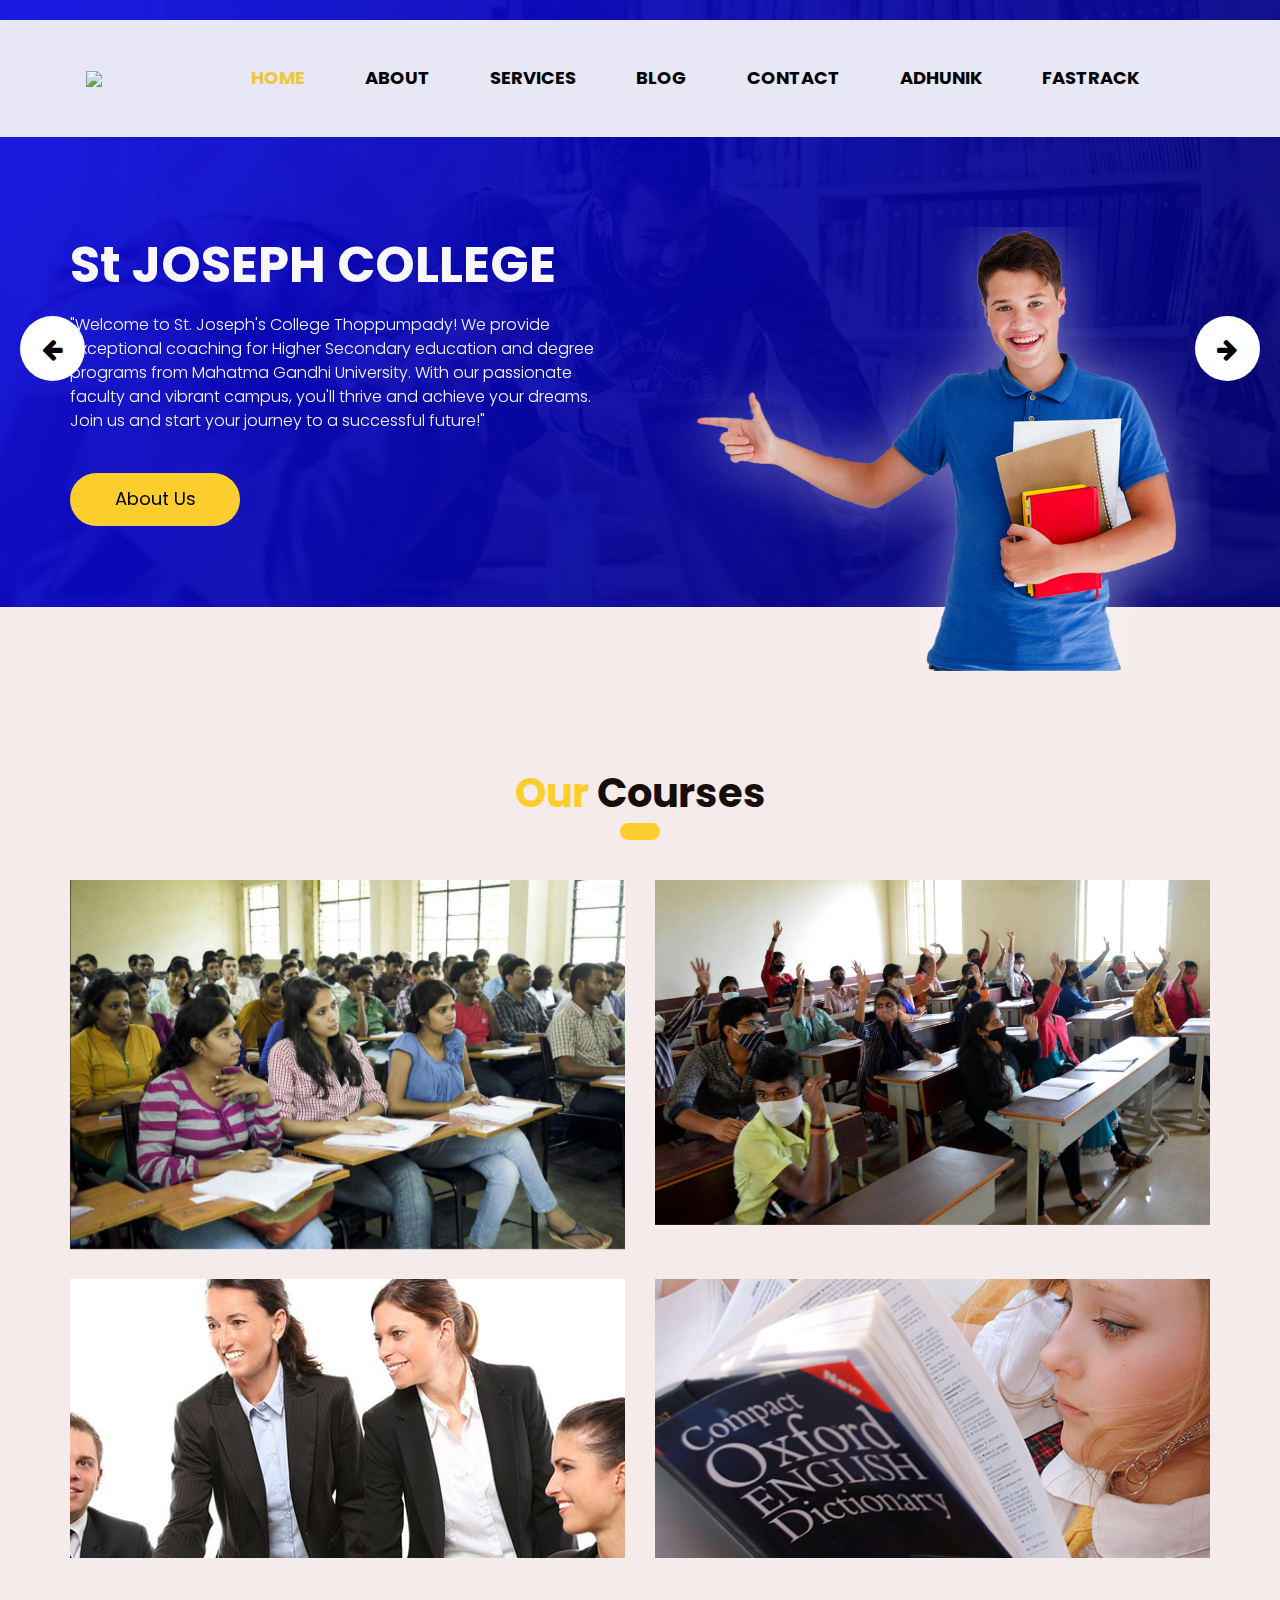
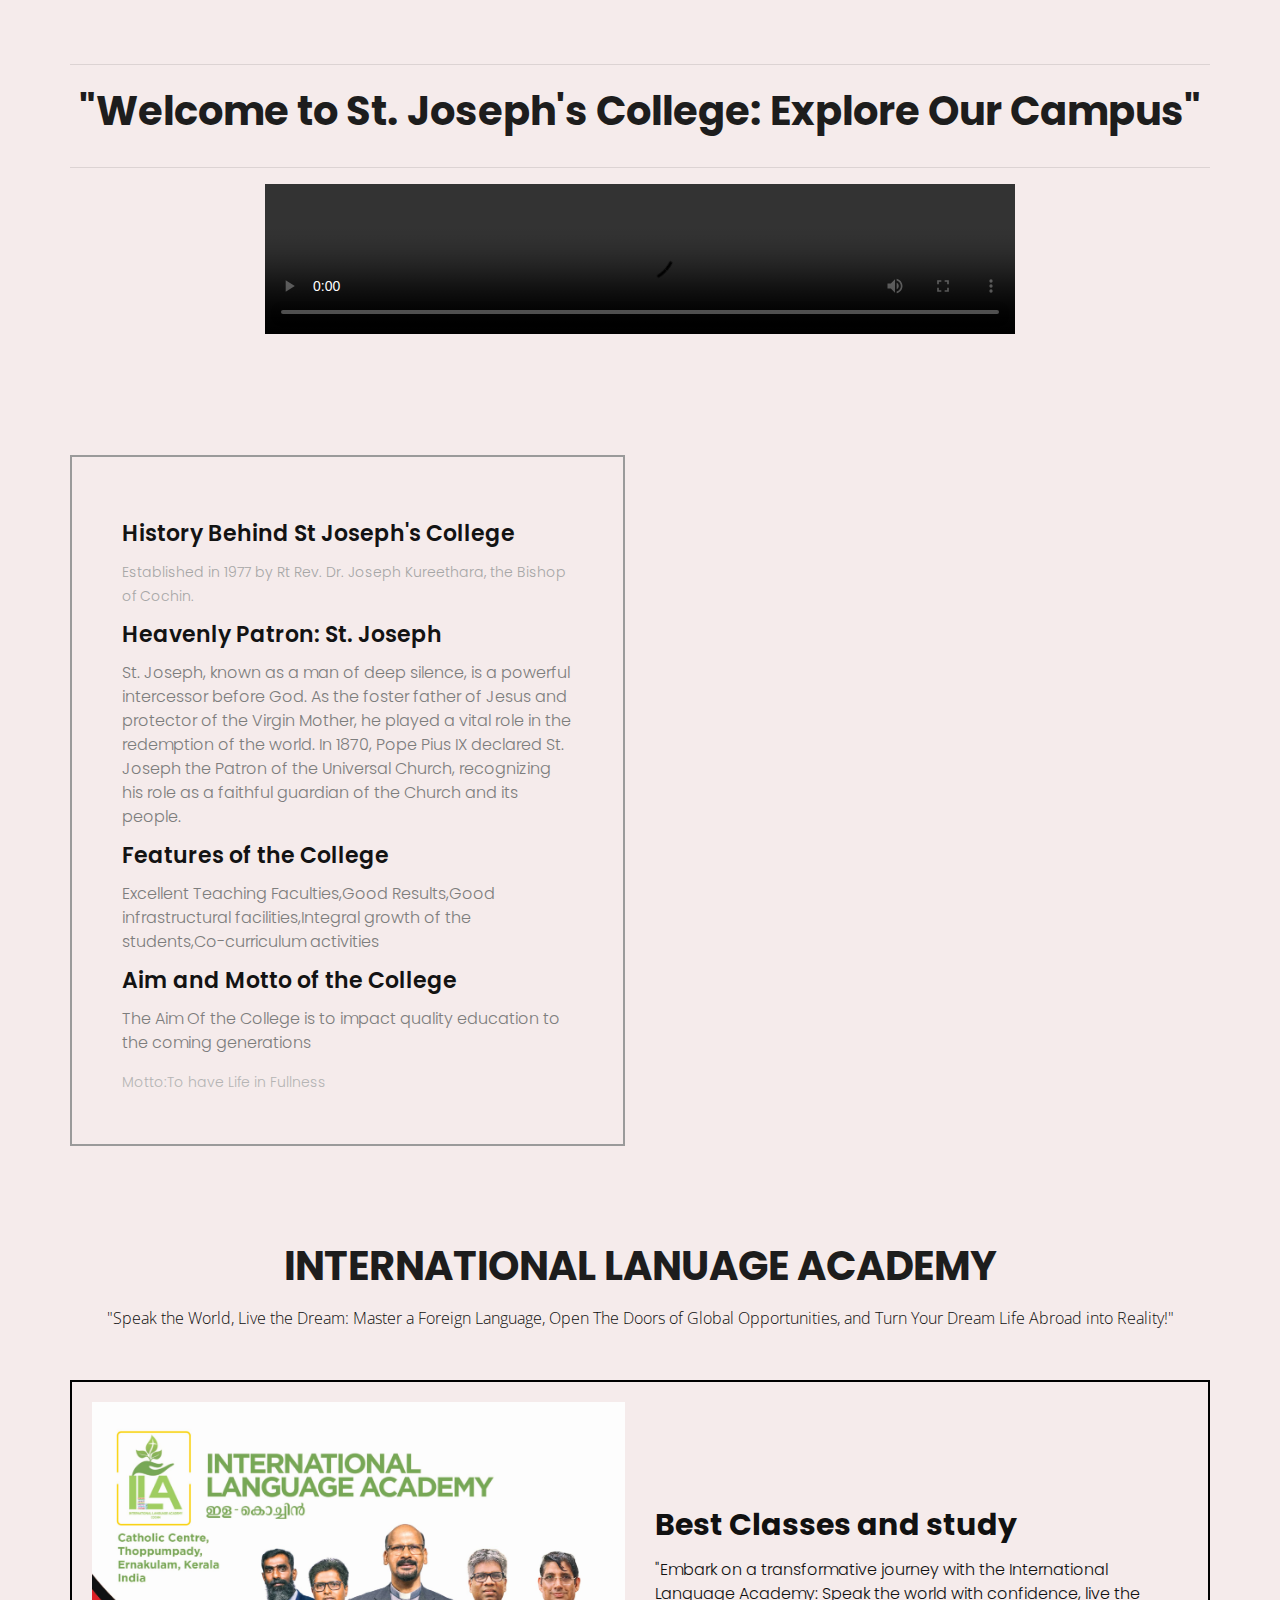
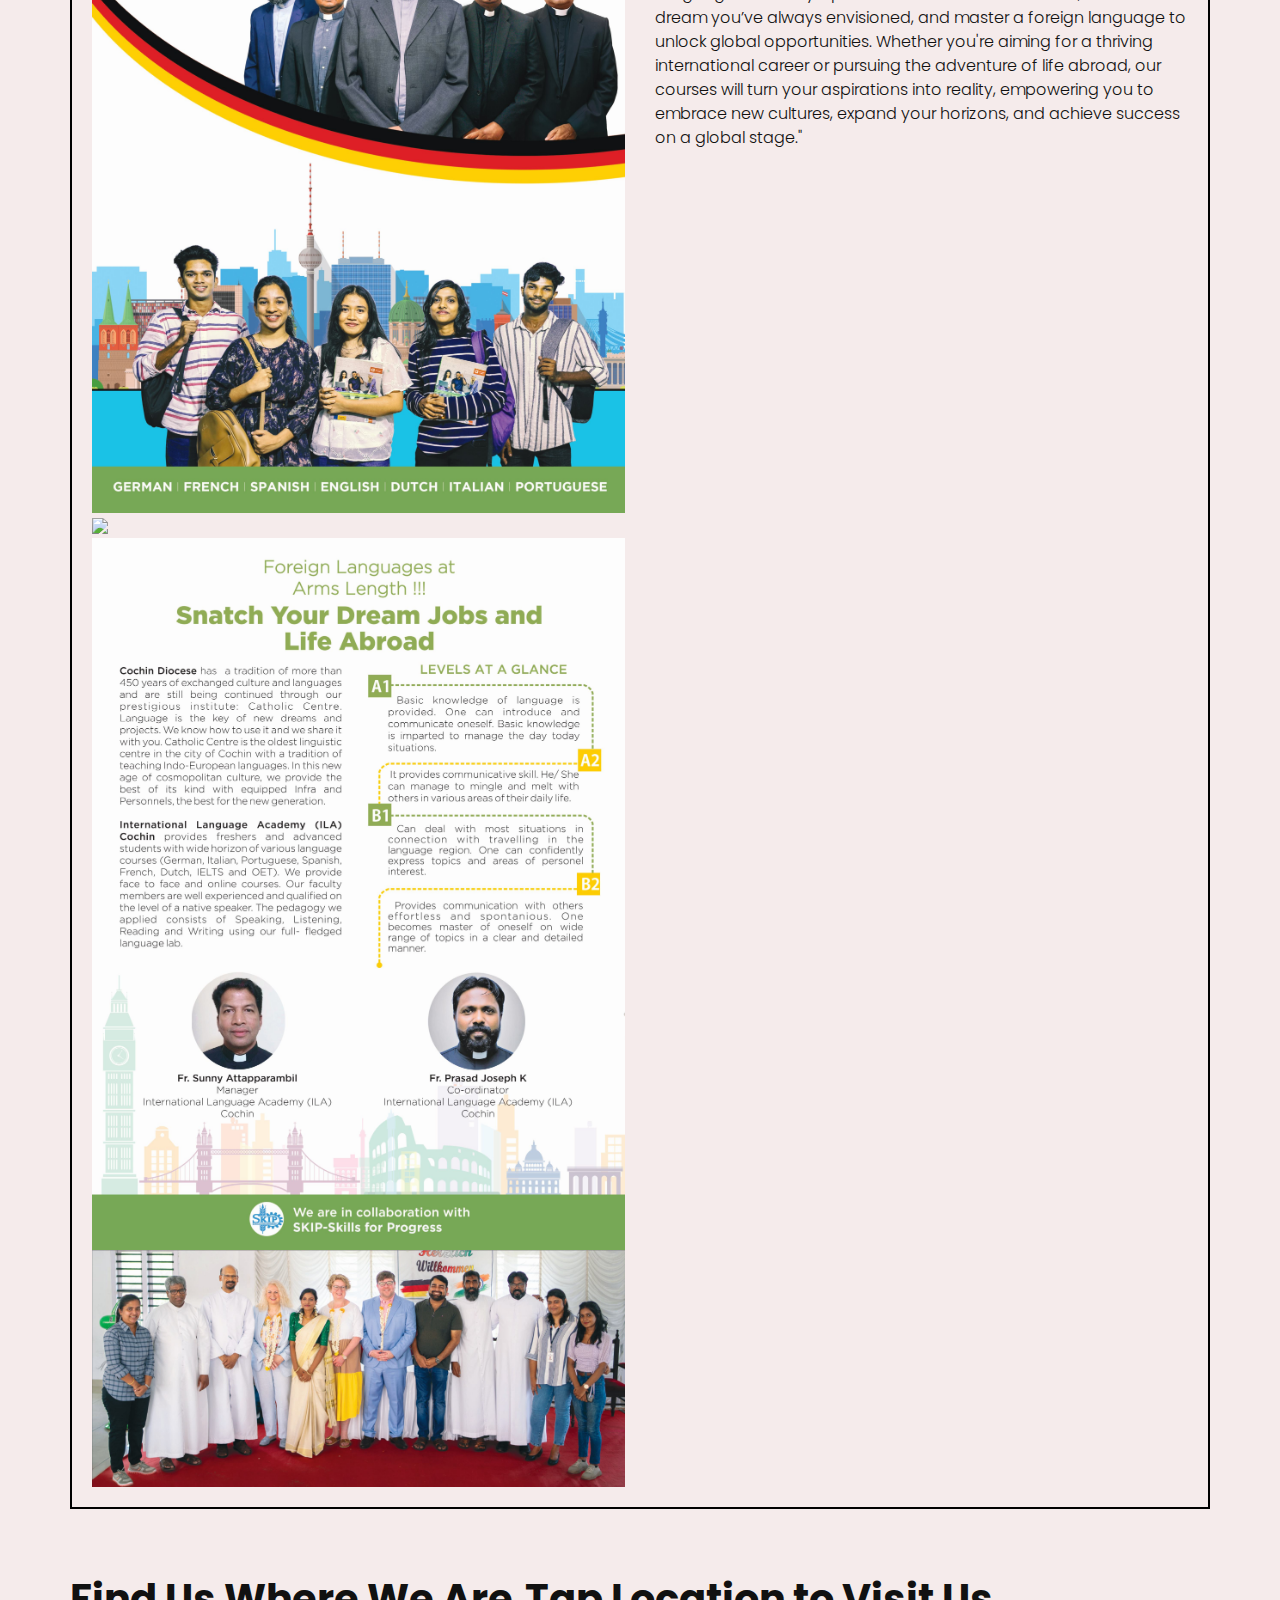
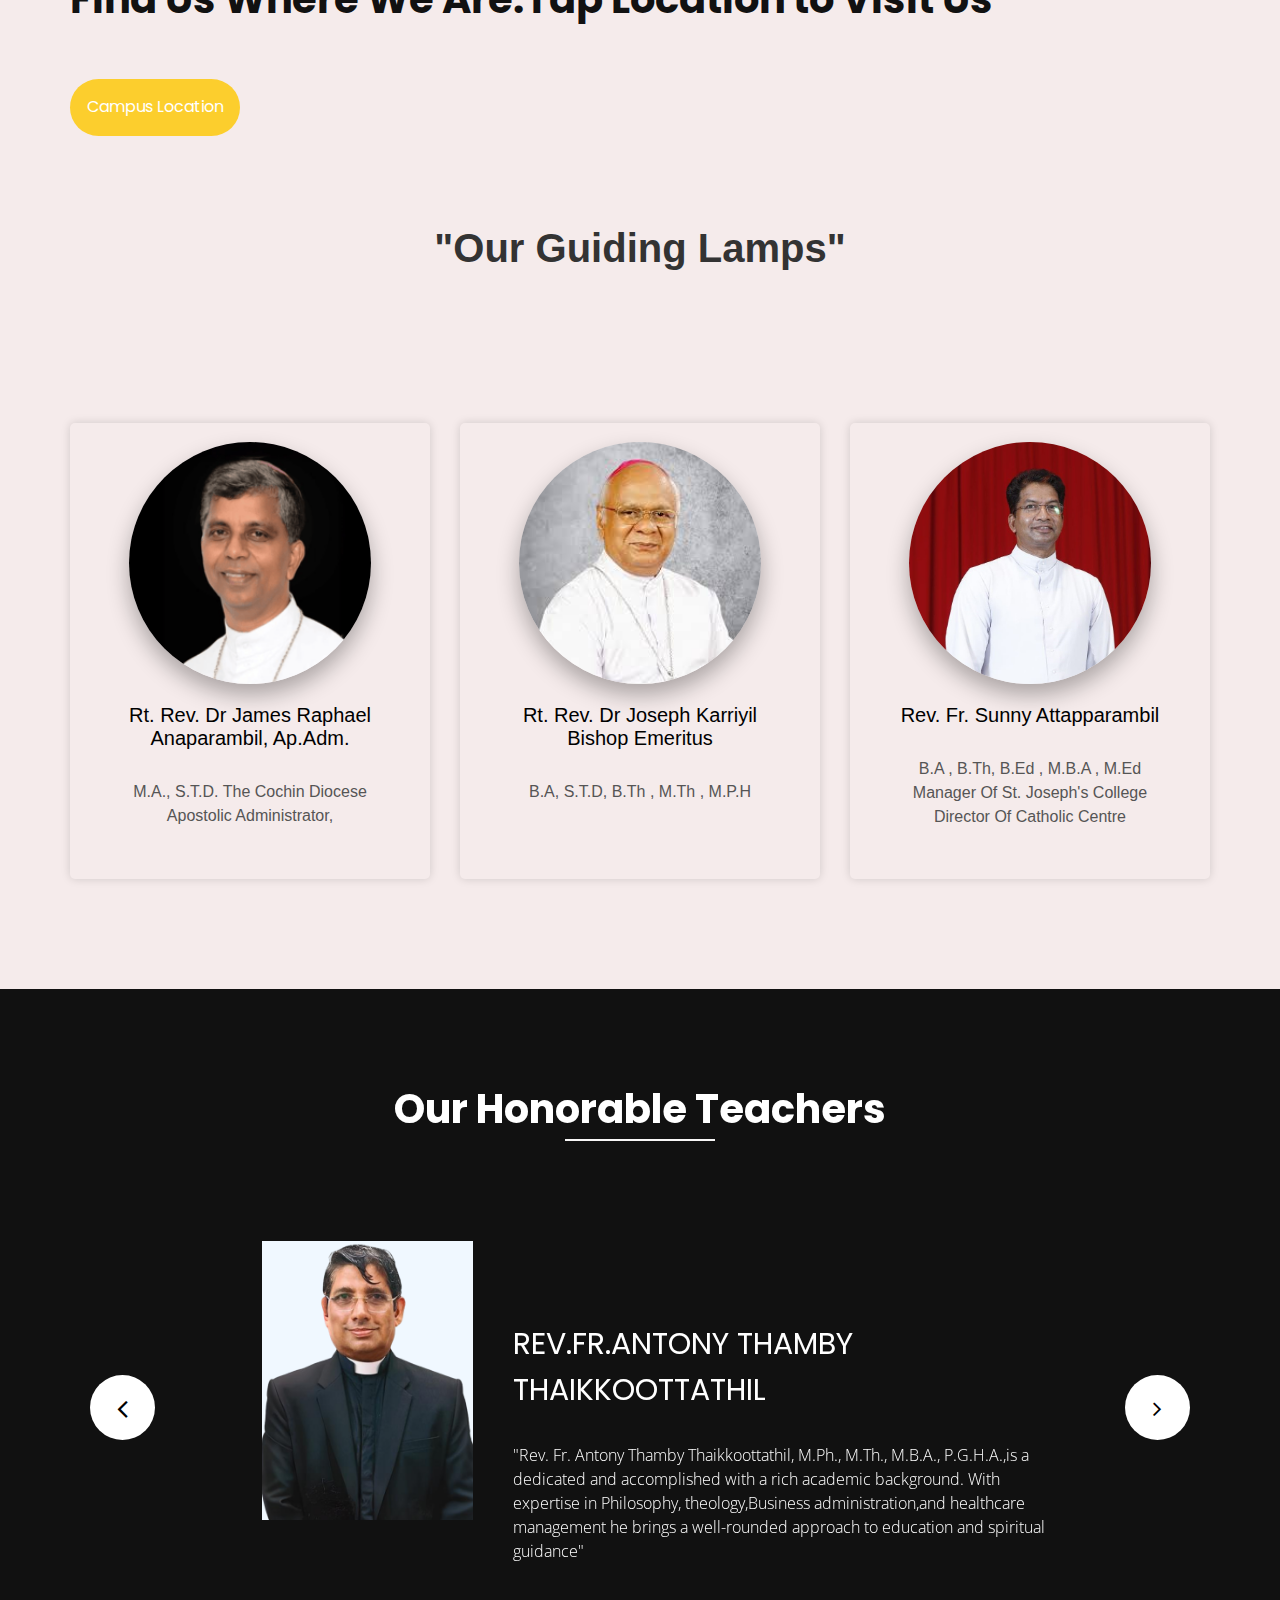
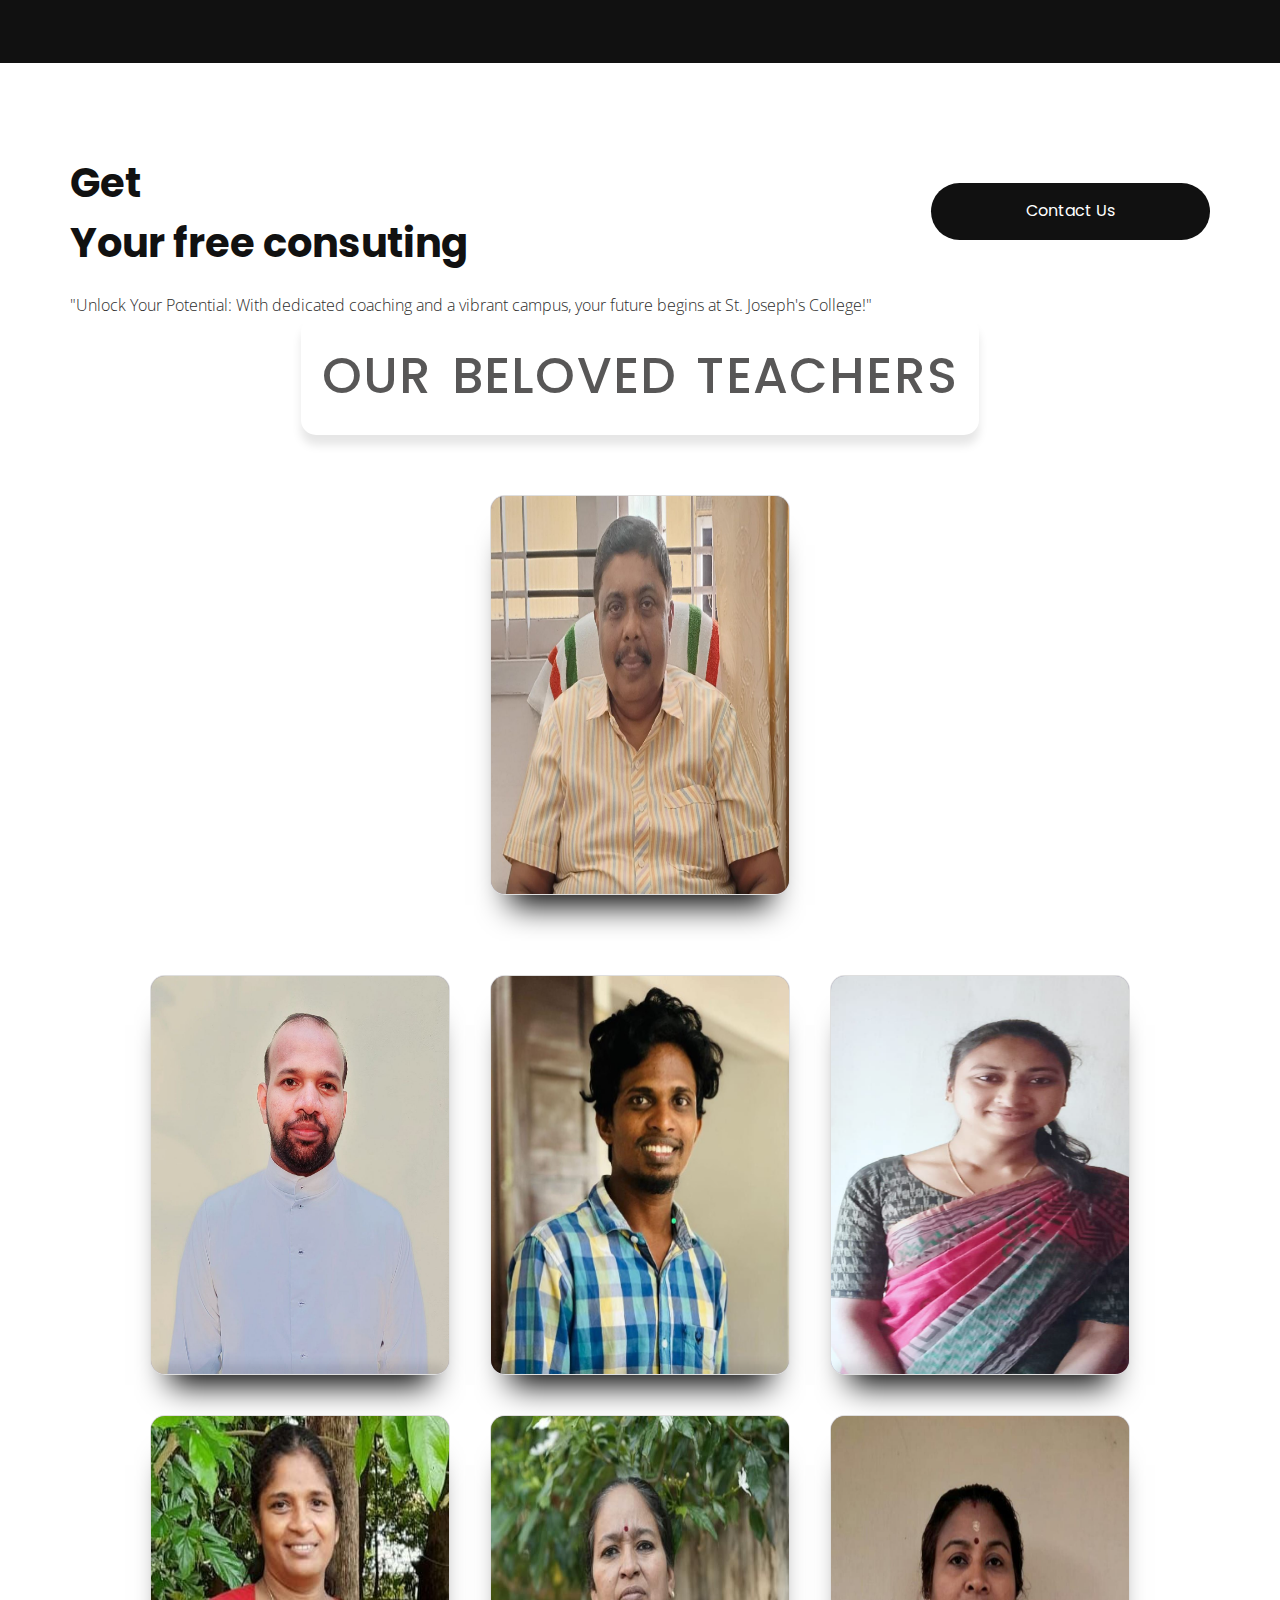
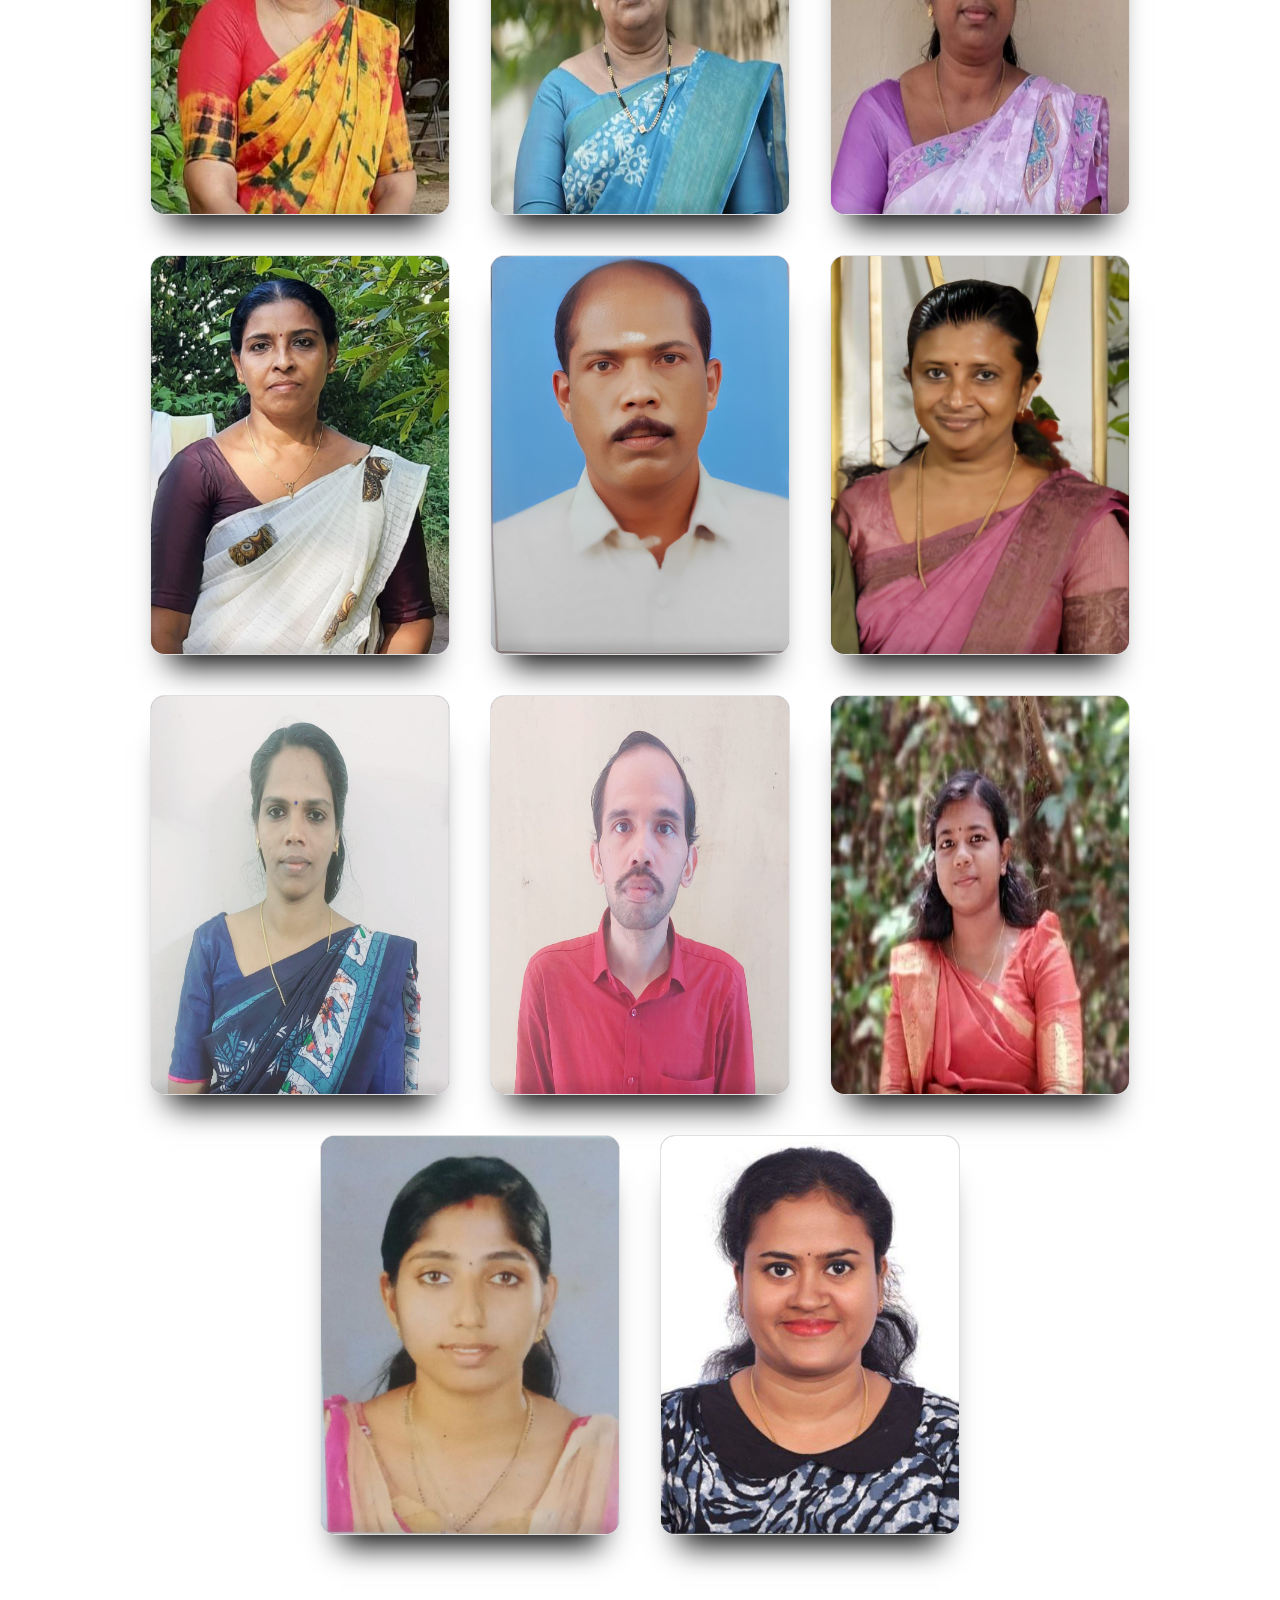
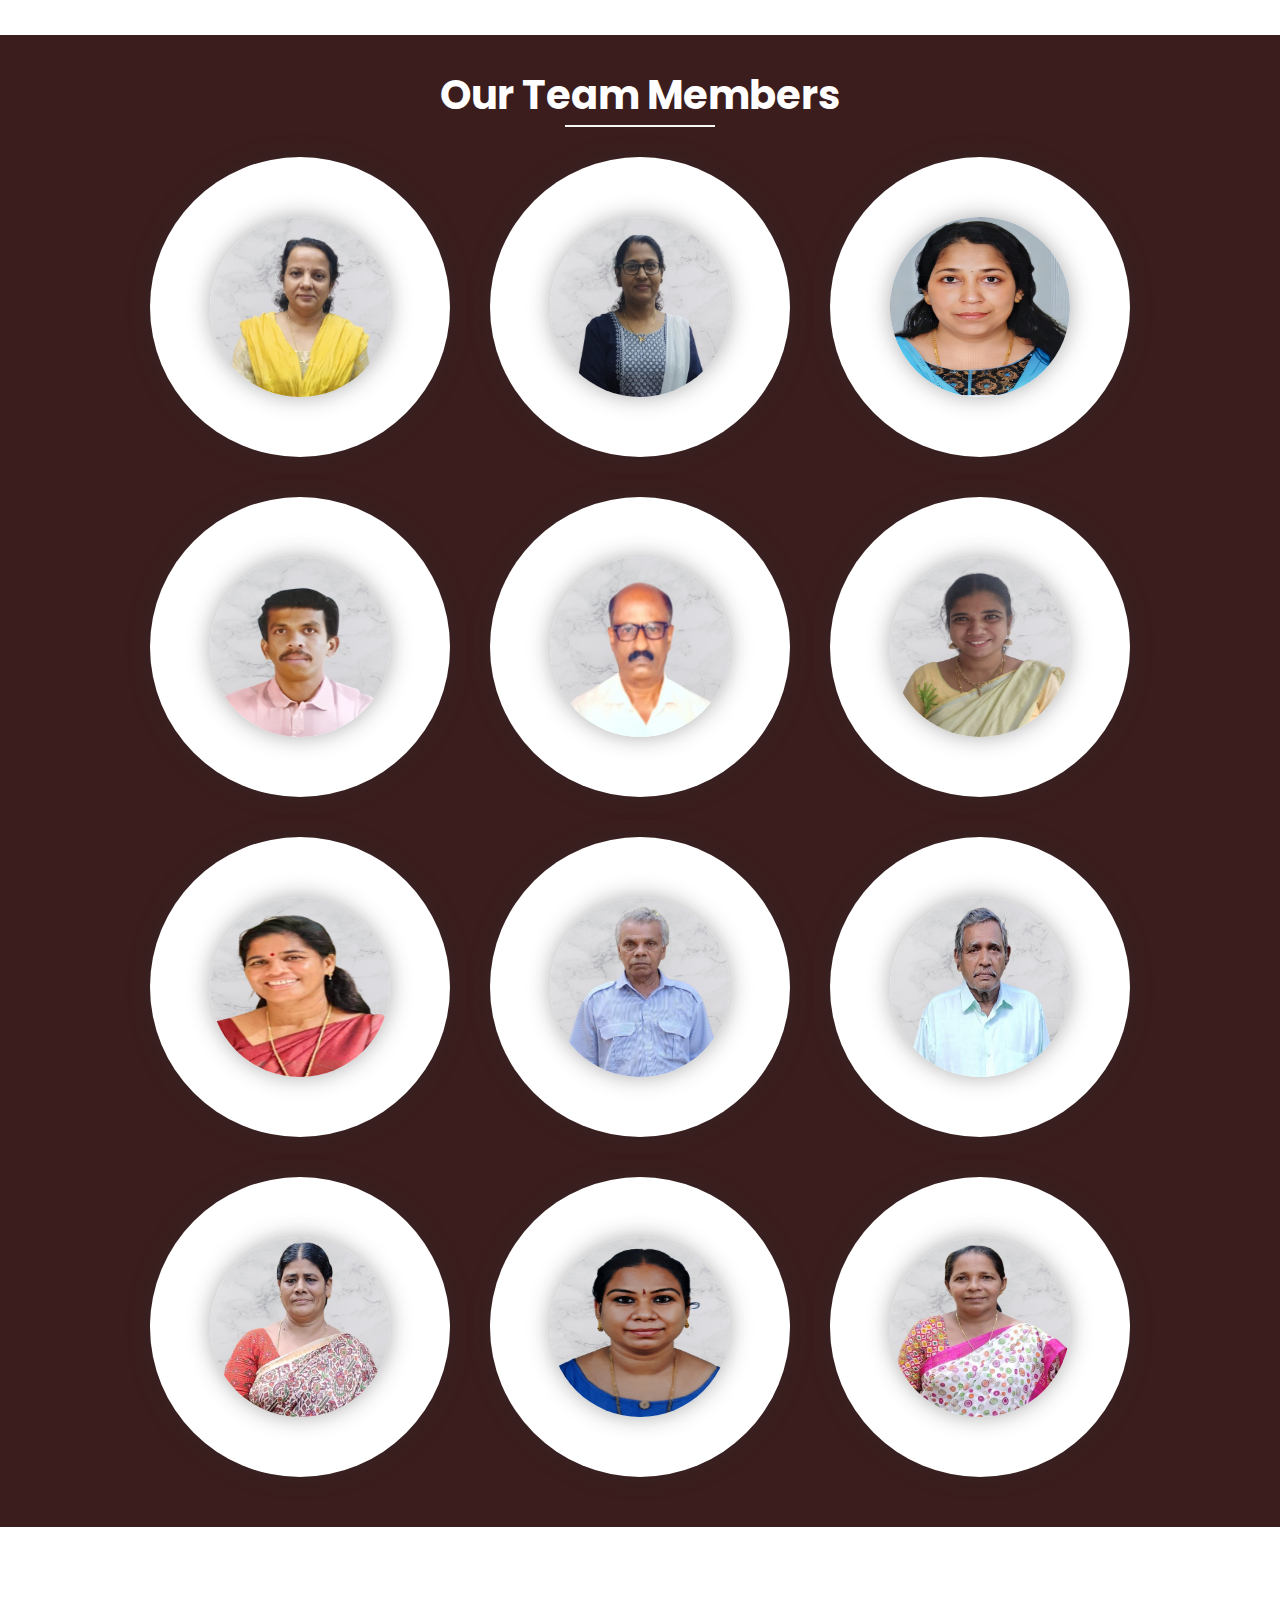
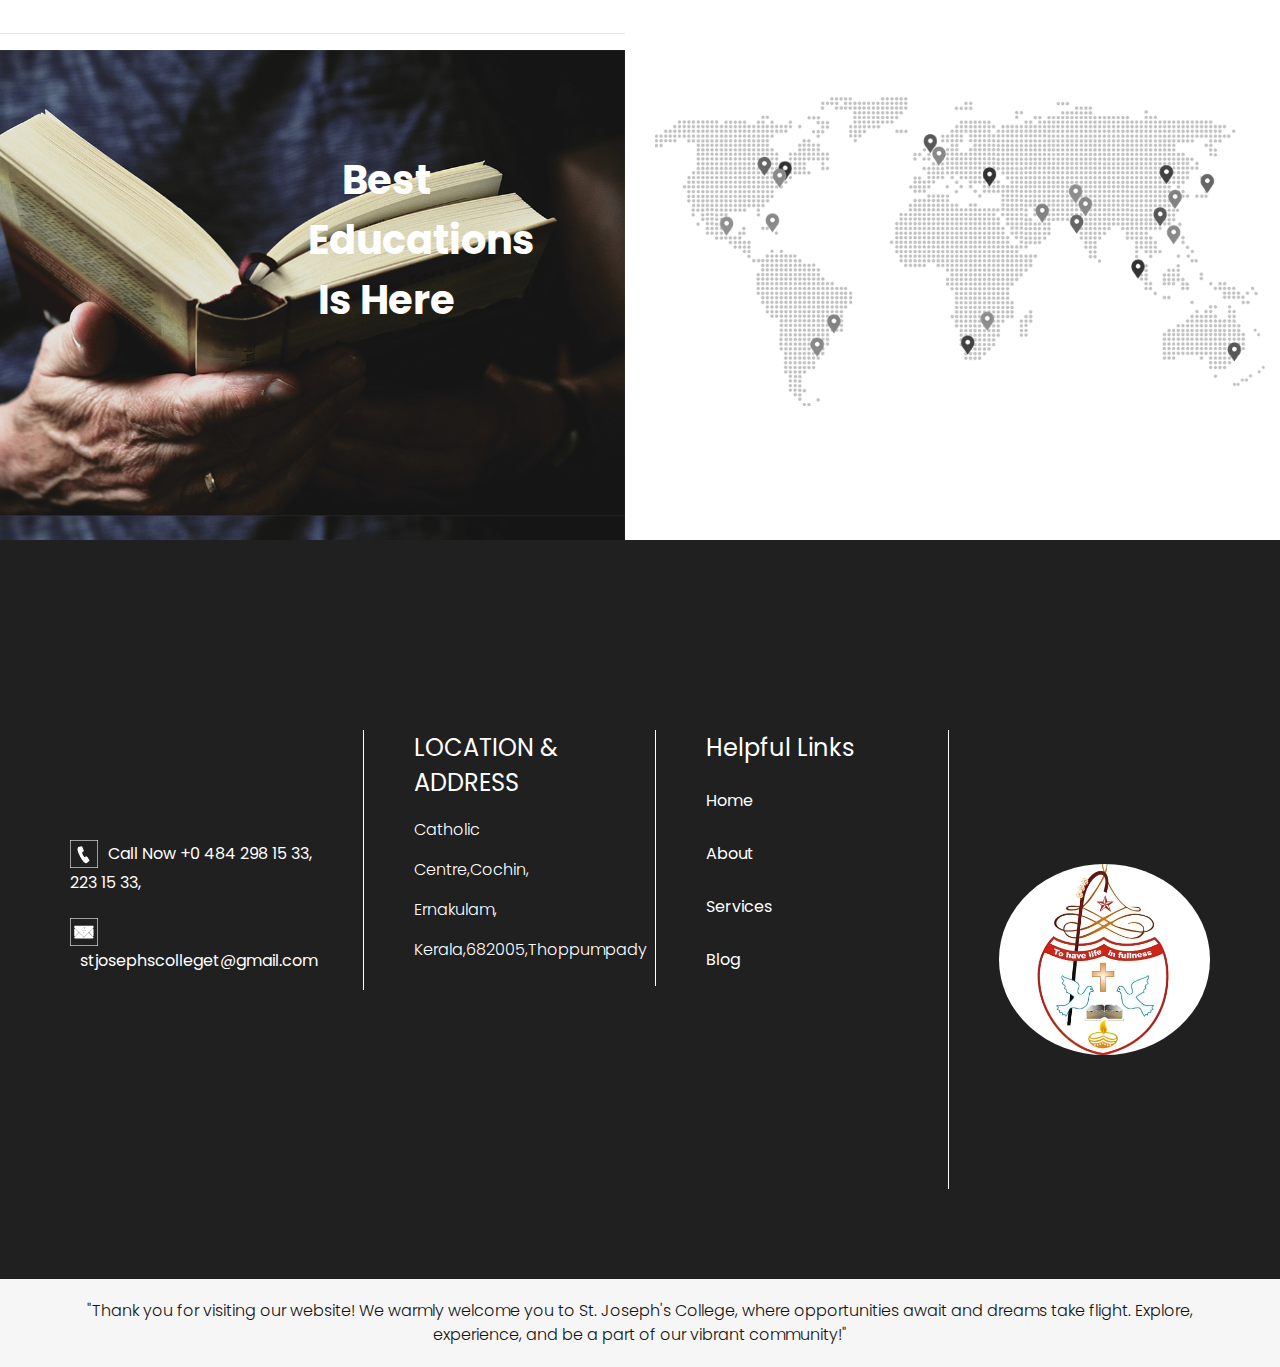
==== commit a4a4dbb4: "Added new Course Fastrack" ====
--- a/index.html
+++ b/index.html
@@ -63,7 +63,9 @@
                         <li class="nav-item">
                            <a class="nav-link" href="Adhunik.html">Adhunik</a>
                         </li>
-                        
+                        <li class="nav-item">
+                           <a class="nav-link" href="fastrack.html">Fastrack</a>
+                        </li>         
                      </ul>
                      <div class="call_section">
                         <ul>
--- a/css/style.css
+++ b/css/style.css
@@ -1560,3 +1560,618 @@
         animation: scrollText 10s linear infinite;
     }
 }
+/* From Uiverse.io by Praashoo7 */ 
+/* Design Inspired by one of Stefan Devai's Design on Dribble */
+
+.main_wrapper {
+    display: flex;
+    align-items: center;
+    justify-content: center;
+    height: 100vh;
+    width: 100vw;
+    position: relative;
+}
+
+/* Flexbox for TV and antenna */
+.main {
+    display: flex;
+    flex-direction: column;
+    align-items: center;
+    justify-content: center;
+}
+.antenna {
+    width: 5em;
+    height: 5em;
+    border-radius: 50%;
+    border: 2px solid black;
+    background-color: #f27405;
+    margin-bottom: -6em;
+    z-index: -1;
+}
+
+  .antenna_shadow {
+    align-items: center;
+  justify-content: center;
+    position: absolute;
+    background-color: transparent;
+    width: 50px;
+    height: 56px;
+    margin-left: 1.68em;
+    border-radius: 45%;
+    transform: rotate(140deg);
+    border: 4px solid transparent;
+    box-shadow:
+      inset 0px 16px #a85103,
+      inset 0px 16px 1px 1px #a85103;
+    -moz-box-shadow:
+      inset 0px 16px #a85103,
+      inset 0px 16px 1px 1px #a85103;
+  }
+  .antenna::after {
+    align-items: center;
+  justify-content: center;
+    content: "";
+    position: absolute;
+    margin-top: -9.4em;
+    margin-left: 0.4em;
+    transform: rotate(-25deg);
+    width: 1em;
+    height: 0.5em;
+    border-radius: 50%;
+    background-color: #f69e50;
+  }
+  .antenna::before {
+    content: "";
+    position: absolute;
+    margin-top: 0.2em;
+    margin-left: 1.25em;
+    transform: rotate(-20deg);
+    width: 1.5em;
+    height: 0.8em;
+    border-radius: 50%;
+    background-color: #f69e50;
+  }
+  .a1 {
+    position: relative;
+    top: -102%;
+    left: -130%;
+    width: 12em;
+    height: 5.5em;
+    border-radius: 50px;
+    background-image: linear-gradient(
+      #171717,
+      #171717,
+      #353535,
+      #353535,
+      #171717
+    );
+    transform: rotate(-29deg);
+    clip-path: polygon(50% 0%, 49% 100%, 52% 100%);
+  }
+  .a1d {
+    position: relative;
+    top: -211%;
+    left: -35%;
+    transform: rotate(45deg);
+    width: 0.5em;
+    height: 0.5em;
+    border-radius: 50%;
+    border: 2px solid black;
+    background-color: #979797;
+    z-index: 99;
+  }
+  .a2 {
+    position: relative;
+    top: -210%;
+    left: -10%;
+    width: 12em;
+    height: 4em;
+    border-radius: 50px;
+    background-color: #171717;
+    background-image: linear-gradient(
+      #171717,
+      #171717,
+      #353535,
+      #353535,
+      #171717
+    );
+    margin-right: 5em;
+    clip-path: polygon(
+      47% 0,
+      47% 0,
+      34% 34%,
+      54% 25%,
+      32% 100%,
+      29% 96%,
+      49% 32%,
+      30% 38%
+    );
+    transform: rotate(-8deg);
+  }
+  .a2d {
+    position: relative;
+    top: -294%;
+    left: 94%;
+    width: 0.5em;
+    height: 0.5em;
+    border-radius: 50%;
+    border: 2px solid black;
+    background-color: #979797;
+    z-index: 99;
+  }
+  
+  .notfound_text {
+    background-color: black;
+    padding-left: 0.3em;
+    padding-right: 0.3em;
+    font-size: 0.75em;
+    color: white;
+    letter-spacing: 0;
+    border-radius: 5px;
+    z-index: 10;
+  }
+  .tv {
+    width: 18em;
+    height: 10em;
+    border-radius: 15px;
+    background-color: #d36604;
+    display: flex;
+    justify-content: center;
+    align-self: center;
+    border: 2px solid #1d0e01;
+    box-shadow: inset 0.2em 0.2em #e69635;
+}
+/* Responsive adjustments */
+@media (max-width: 768px) {
+    .tv {
+        width: 90%;
+        height: auto;
+    }
+
+    .antenna {
+        width: 4em;
+        height: 4em;
+    }
+}
+
+@media (max-width: 480px) {
+    .tv {
+        width: 80%;
+        height: auto;
+    }
+
+    .antenna {
+        width: 3em;
+        height: 3em;
+    }
+}
+
+  .tv::after {
+    content: "";
+    position: absolute;
+    width: 17em;
+    height: 9em;
+    border-radius: 15px;
+    background:
+      repeating-radial-gradient(#d36604 0 0.0001%, #00000070 0 0.0002%) 50% 0/2500px
+        2500px,
+      repeating-conic-gradient(#d36604 0 0.0001%, #00000070 0 0.0002%) 60% 60%/2500px
+        2500px;
+    background-blend-mode: difference;
+    opacity: 0.09;
+  }
+  .curve_svg {
+    position: absolute;
+    margin-top: 0.25em;
+    margin-left: -0.25em;
+    height: 12px;
+    width: 12px;
+  }
+  .display_div {
+    display: flex;
+    align-items: center;
+    align-self: center;
+    justify-content: center;
+    border-radius: 15px;
+    box-shadow: 3.5px 3.5px 0px #e69635;
+  }
+  .screen_out {
+    width: auto;
+    height: auto;
+  
+    border-radius: 10px;
+  }
+  .screen_out1 {
+    width: 11em;
+    height: 7.75em;
+    display: flex;
+    align-items: center;
+    justify-content: center;
+    border-radius: 10px;
+  }
+  .screen {
+    width: 13em;
+    height: 7.85em;
+    font-family: Montserrat;
+    border: 2px solid #1d0e01;
+    background:
+      repeating-radial-gradient(#000 0 0.0001%, #ffffff 0 0.0002%) 50% 0/2500px
+        2500px,
+      repeating-conic-gradient(#000 0 0.0001%, #ffffff 0 0.0002%) 60% 60%/2500px
+        2500px;
+    background-blend-mode: difference;
+    animation: b 0.2s infinite alternate;
+    border-radius: 10px;
+    z-index: 99;
+    display: flex;
+    align-items: center;
+    justify-content: center;
+    font-weight: bold;
+    color: #252525;
+    letter-spacing: 0.15em;
+    text-align: center;
+  }
+  
+  .screenM {
+    width: 13em;
+    height: 7.85em;
+    position: relative;
+    font-family: Montserrat;
+    background: linear-gradient(
+      to right,
+      #002fc6 0%,
+      #002bb2 14.2857142857%,
+      #3a3a3a 14.2857142857%,
+      #303030 28.5714285714%,
+      #ff0afe 28.5714285714%,
+      #f500f4 42.8571428571%,
+      #6c6c6c 42.8571428571%,
+      #626262 57.1428571429%,
+      #0affd9 57.1428571429%,
+      #00f5ce 71.4285714286%,
+      #3a3a3a 71.4285714286%,
+      #303030 85.7142857143%,
+      white 85.7142857143%,
+      #fafafa 100%
+    );
+    border-radius: 10px;
+    border: 2px solid black;
+    z-index: 99;
+    display: flex;
+    align-items: center;
+    justify-content: center;
+    font-weight: bold;
+    color: #252525;
+    letter-spacing: 0.15em;
+    text-align: center;
+    overflow: hidden;
+  }
+  .screenM:before,
+  .screenM:after {
+    content: "";
+    position: absolute;
+    left: 0;
+    z-index: 1;
+    width: 100%;
+  }
+  .screenM:before {
+    top: 0;
+    height: 68.4782608696%;
+    background: linear-gradient(
+      to right,
+      white 0%,
+      #fafafa 14.2857142857%,
+      #ffe60a 14.2857142857%,
+      #f5dc00 28.5714285714%,
+      #0affd9 28.5714285714%,
+      #00f5ce 42.8571428571%,
+      #10ea00 42.8571428571%,
+      #0ed600 57.1428571429%,
+      #ff0afe 57.1428571429%,
+      #f500f4 71.4285714286%,
+      #ed0014 71.4285714286%,
+      #d90012 85.7142857143%,
+      #002fc6 85.7142857143%,
+      #002bb2 100%
+    );
+  }
+  .screenM:after {
+    bottom: 0;
+    height: 21.7391304348%;
+    background: linear-gradient(
+      to right,
+      #006c6b 0%,
+      #005857 16.6666666667%,
+      white 16.6666666667%,
+      #fafafa 33.3333333333%,
+      #001b75 33.3333333333%,
+      #001761 50%,
+      #6c6c6c 50%,
+      #626262 66.6666666667%,
+      #929292 66.6666666667%,
+      #888888 83.3333333333%,
+      #3a3a3a 83.3333333333%,
+      #303030 100%
+    );
+  }
+  
+  @keyframes b {
+    100% {
+      background-position:
+        50% 0,
+        60% 50%;
+    }
+  }
+  
+  /* Another Error Screen to Use 
+  
+  .screen {
+    width: 13em;
+    height: 7.85em;
+    position: relative;
+    background: linear-gradient(to right, #002fc6 0%, #002bb2 14.2857142857%, #3a3a3a 14.2857142857%, #303030 28.5714285714%, #ff0afe 28.5714285714%, #f500f4 42.8571428571%, #6c6c6c 42.8571428571%, #626262 57.1428571429%, #0affd9 57.1428571429%, #00f5ce 71.4285714286%, #3a3a3a 71.4285714286%, #303030 85.7142857143%, white 85.7142857143%, #fafafa 100%);
+    border-radius: 10px;
+    border: 2px solid black;
+    z-index: 99;
+    display: flex;
+    align-items: center;
+    justify-content: center;
+    font-weight: bold;
+    color: #252525;
+    letter-spacing: 0.15em;
+    text-align: center;
+    overflow: hidden;
+  }
+  .screen:before, .screen:after {
+    content: "";
+    position: absolute;
+    left: 0;
+    z-index: 1;
+    width: 100%;
+  }
+  .screen:before {
+    top: 0;
+    height: 68.4782608696%;
+    background: linear-gradient(to right, white 0%, #fafafa 14.2857142857%, #ffe60a 14.2857142857%, #f5dc00 28.5714285714%, #0affd9 28.5714285714%, #00f5ce 42.8571428571%, #10ea00 42.8571428571%, #0ed600 57.1428571429%, #ff0afe 57.1428571429%, #f500f4 71.4285714286%, #ed0014 71.4285714286%, #d90012 85.7142857143%, #002fc6 85.7142857143%, #002bb2 100%);
+  }
+  .screen:after {
+    bottom: 0;
+    height: 21.7391304348%;
+    background: linear-gradient(to right, #006c6b 0%, #005857 16.6666666667%, white 16.6666666667%, #fafafa 33.3333333333%, #001b75 33.3333333333%, #001761 50%, #6c6c6c 50%, #626262 66.6666666667%, #929292 66.6666666667%, #888888 83.3333333333%, #3a3a3a 83.3333333333%, #303030 100%);
+  }
+  
+    */
+  
+  .lines {
+    display: flex;
+    column-gap: 0.1em;
+    align-self: flex-end;
+  }
+  .line1,
+  .line3 {
+    width: 2px;
+    height: 0.5em;
+    background-color: black;
+    border-radius: 25px 25px 0px 0px;
+    margin-top: 0.5em;
+  }
+  .line2 {
+    flex-grow: 1;
+    width: 2px;
+    height: 1em;
+    background-color: black;
+    border-radius: 25px 25px 0px 0px;
+  }
+  
+  .buttons_div {
+    width: 4.25em;
+    align-self: center;
+    height: 8em;
+    background-color: #e69635;
+    border: 2px solid #1d0e01;
+    padding: 0.6em;
+    border-radius: 10px;
+    display: flex;
+    align-items: center;
+    justify-content: center;
+    flex-direction: column;
+    row-gap: 0.75em;
+    box-shadow: 3px 3px 0px #e69635;
+  }
+  .b1 {
+    width: 1.65em;
+    height: 1.65em;
+    border-radius: 50%;
+    background-color: #7f5934;
+    border: 2px solid black;
+    box-shadow:
+      inset 2px 2px 1px #b49577,
+      -2px 0px #513721,
+      -2px 0px 0px 1px black;
+  }
+  .b1::before {
+    content: "";
+    position: absolute;
+    margin-top: 1em;
+    margin-left: 0.5em;
+    transform: rotate(47deg);
+    border-radius: 5px;
+    width: 0.1em;
+    height: 0.4em;
+    background-color: #000000;
+  }
+  .b1::after {
+    content: "";
+    position: absolute;
+    margin-top: 0.9em;
+    margin-left: 0.8em;
+    transform: rotate(47deg);
+    border-radius: 5px;
+    width: 0.1em;
+    height: 0.55em;
+    background-color: #000000;
+  }
+  .b1 div {
+    content: "";
+    position: absolute;
+    margin-top: -0.1em;
+    margin-left: 0.65em;
+    transform: rotate(45deg);
+    width: 0.15em;
+    height: 1.5em;
+    background-color: #000000;
+  }
+  .b2 {
+    width: 1.65em;
+    height: 1.65em;
+    border-radius: 50%;
+    background-color: #7f5934;
+    border: 2px solid black;
+    box-shadow:
+      inset 2px 2px 1px #b49577,
+      -2px 0px #513721,
+      -2px 0px 0px 1px black;
+  }
+  .b2::before {
+    content: "";
+    position: absolute;
+    margin-top: 1.05em;
+    margin-left: 0.8em;
+    transform: rotate(-45deg);
+    border-radius: 5px;
+    width: 0.15em;
+    height: 0.4em;
+    background-color: #000000;
+  }
+  .b2::after {
+    content: "";
+    position: absolute;
+    margin-top: -0.1em;
+    margin-left: 0.65em;
+    transform: rotate(-45deg);
+    width: 0.15em;
+    height: 1.5em;
+    background-color: #000000;
+  }
+  .speakers {
+    display: flex;
+    flex-direction: column;
+    row-gap: 0.5em;
+  }
+  .speakers .g1 {
+    display: flex;
+    column-gap: 0.25em;
+  }
+  .speakers .g1 .g11,
+  .g12,
+  .g13 {
+    width: 0.65em;
+    height: 0.65em;
+    border-radius: 50%;
+    background-color: #7f5934;
+    border: 2px solid black;
+    box-shadow: inset 1.25px 1.25px 1px #b49577;
+  }
+  .speakers .g {
+    width: auto;
+    height: 2px;
+    background-color: #171717;
+  }
+  
+  .bottom {
+    width: 100%;
+    height: auto;
+    display: flex;
+    align-items: center;
+    justify-content: center;
+    column-gap: 8.7em;
+  }
+  .base1 {
+    height: 1em;
+    width: 2em;
+    border: 2px solid #171717;
+    background-color: #4d4d4d;
+    margin-top: -0.15em;
+    z-index: -1;
+  }
+  .base2 {
+    height: 1em;
+    width: 2em;
+    border: 2px solid #171717;
+    background-color: #4d4d4d;
+    margin-top: -0.15em;
+    z-index: -1;
+  }
+  .base3 {
+    position: absolute;
+    height: 0.15em;
+    width: 17.5em;
+    background-color: #171717;
+    margin-top: 0.8em;
+  }
+  
+  .text_404 {
+    position: absolute;
+    display: flex;
+    flex-direction: row;
+    column-gap: 6em;
+    z-index: -5;
+    margin-bottom: 2em;
+    align-items: center;
+    justify-content: center;
+    opacity: 0.5;
+    font-family: Montserrat;
+  }
+  .text_4041 {
+    transform: scaleY(24.5) scaleX(9);
+  }
+  .text_4042 {
+    transform: scaleY(24.5) scaleX(9);
+  }
+  .text_4043 {
+    transform: scaleY(24.5) scaleX(9);
+  }
+  
+  @media only screen and (max-width: 495px) {
+    .text_404 {
+      column-gap: 6em;
+    }
+  }
+  @media only screen and (max-width: 395px) {
+    .text_404 {
+      column-gap: 4em;
+    }
+    .text_4041 {
+      transform: scaleY(25) scaleX(8);
+    }
+    .text_4042 {
+      transform: scaleY(25) scaleX(8);
+    }
+    .text_4043 {
+      transform: scaleY(25) scaleX(8);
+    }
+  }
+  
+  @media (max-width: 275px), (max-height: 520px) {
+    .main {
+      position: relative;
+    }
+  }
+  
+  @media only screen and (max-width: 1024px) {
+    .screenM {
+      display: flex;
+    }
+    .screen {
+      display: none;
+    }
+  }
+  @media only screen and (min-width: 1025px) {
+    .screen {
+      display: flex;
+    }
+    .screenM {
+      display: none;
+    }
+  }
+  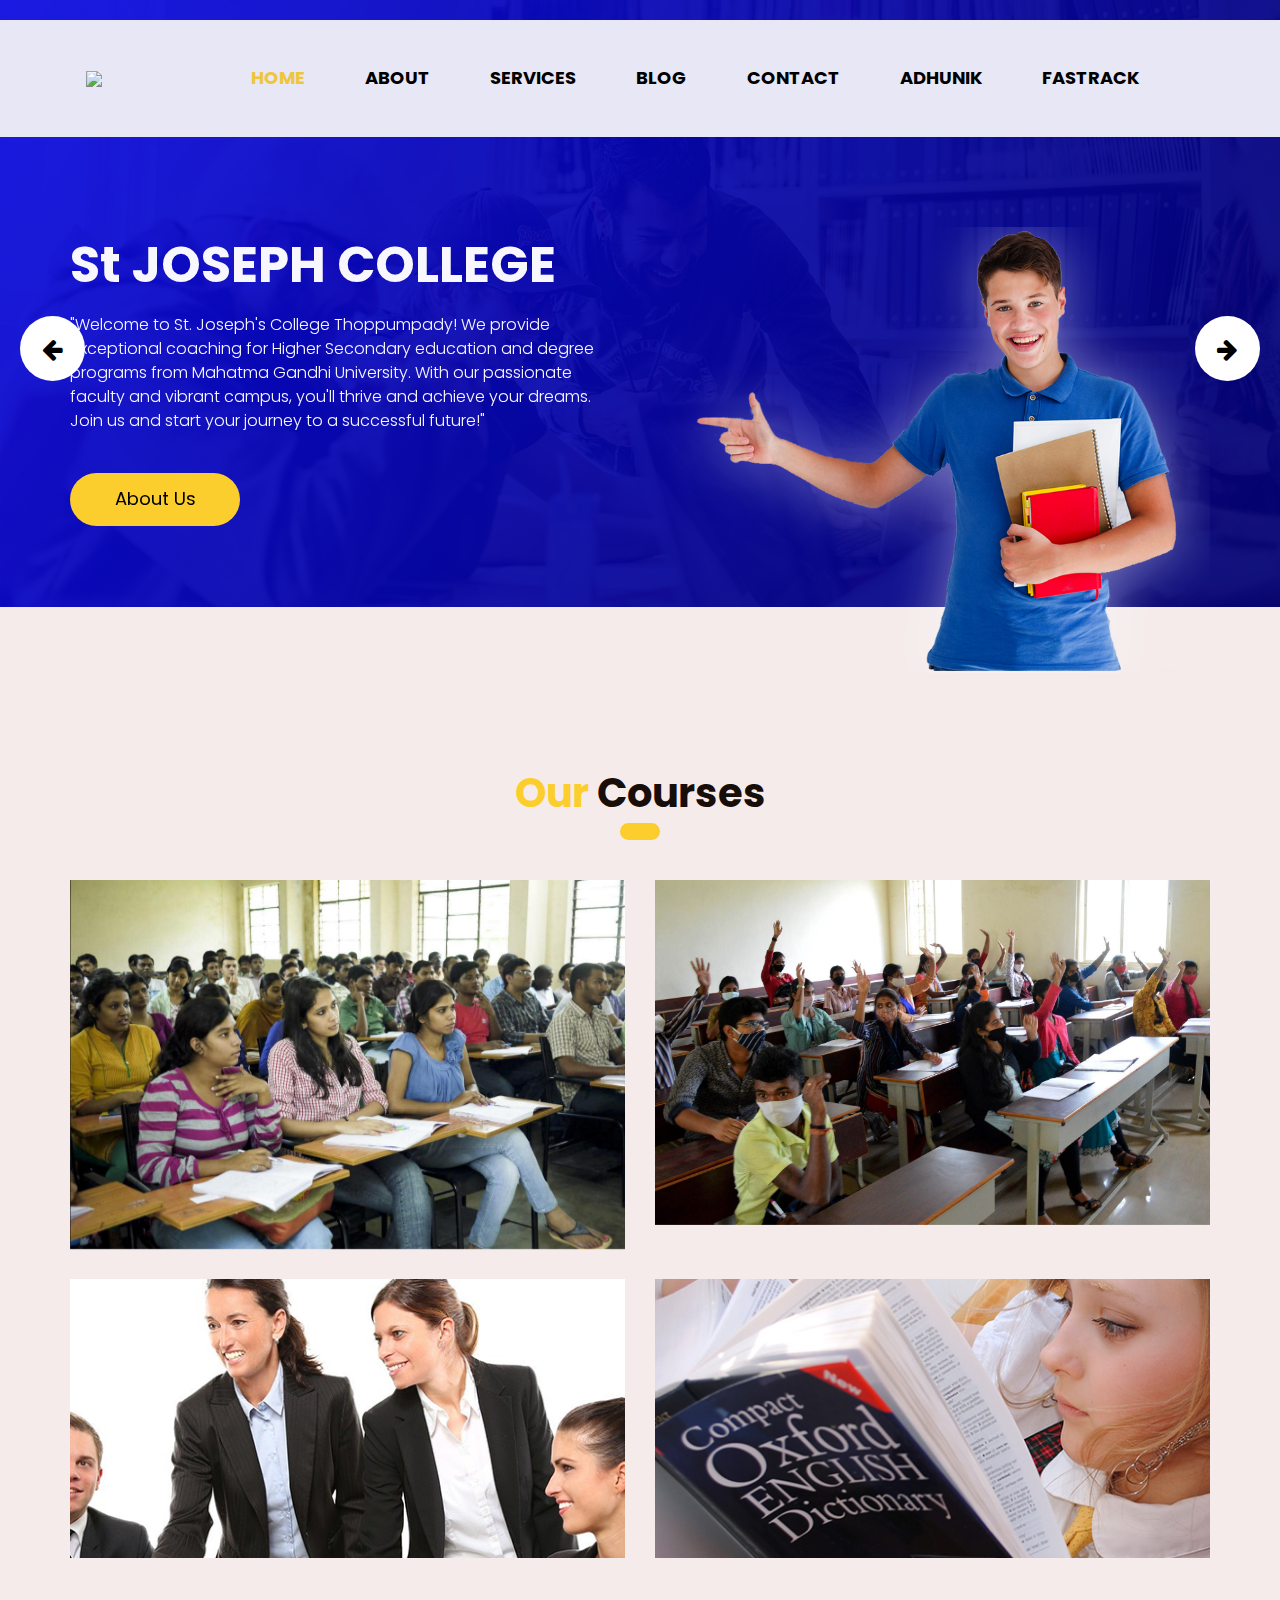
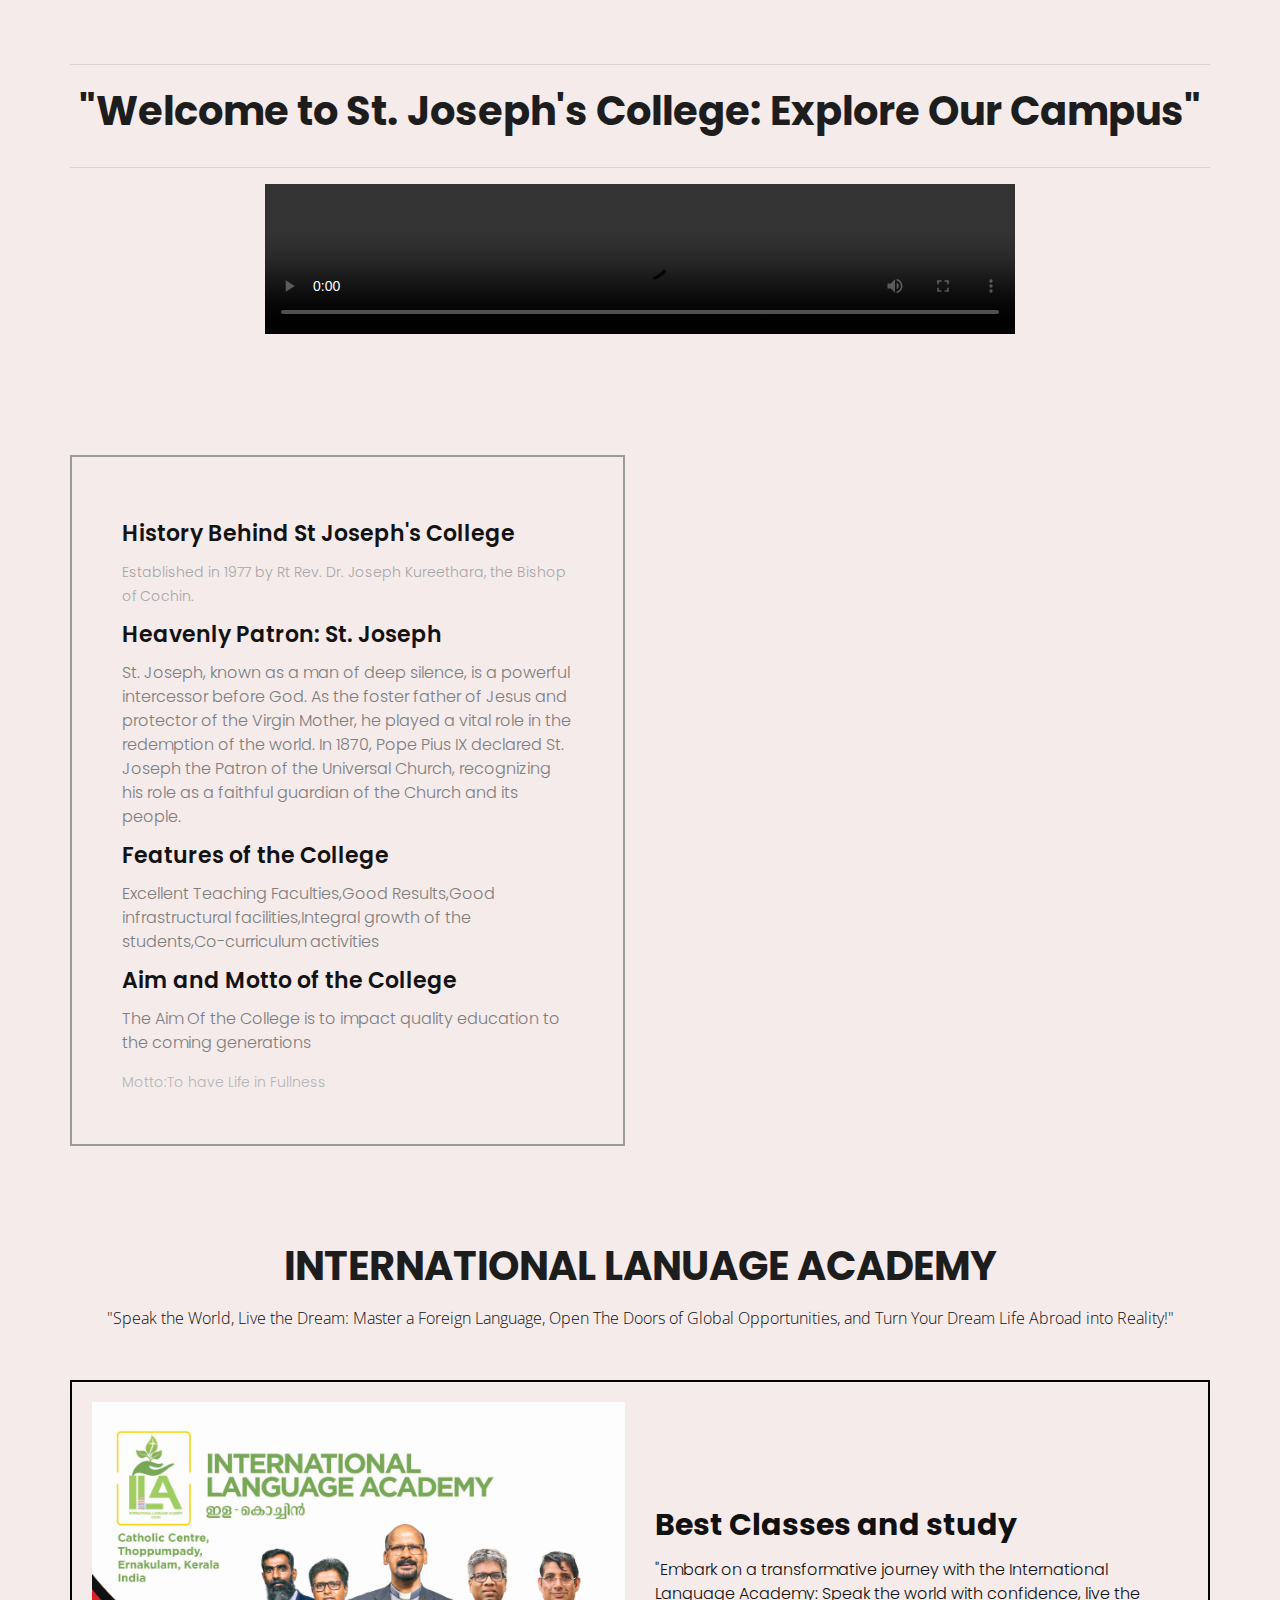
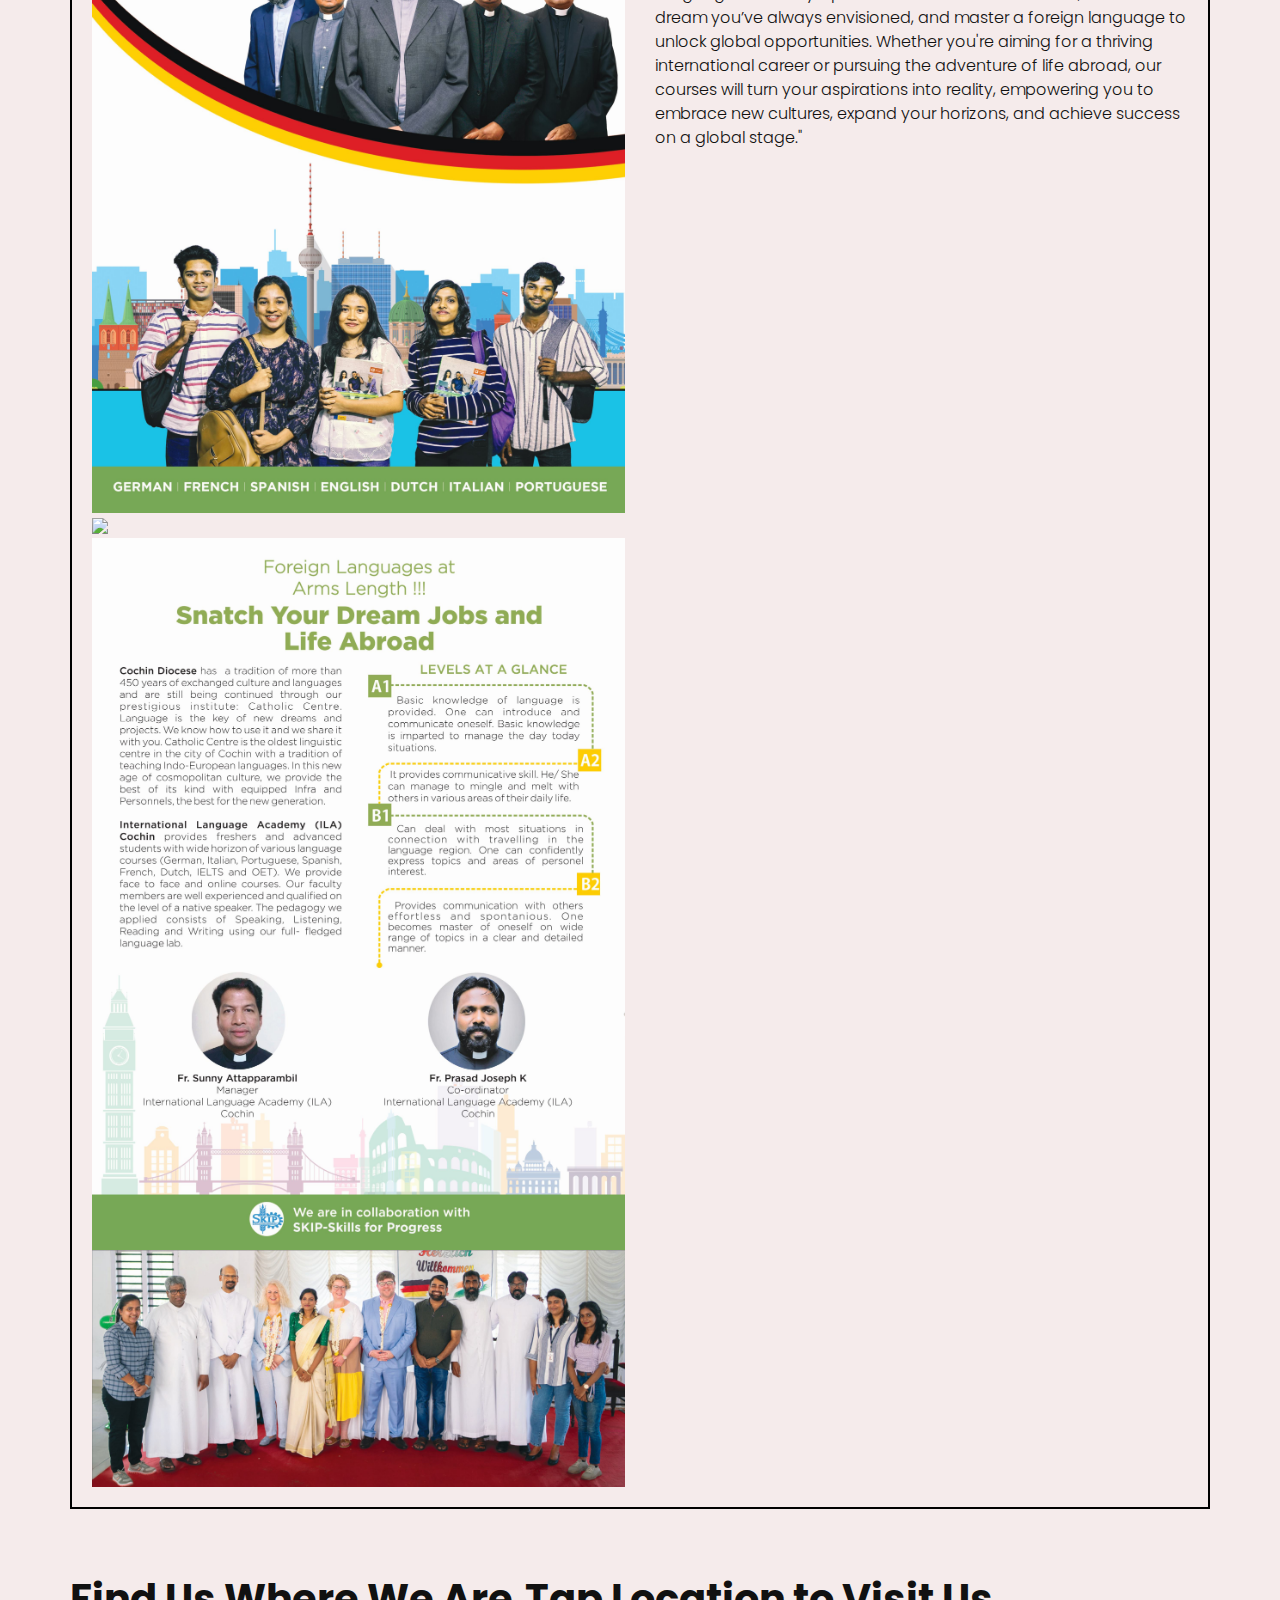
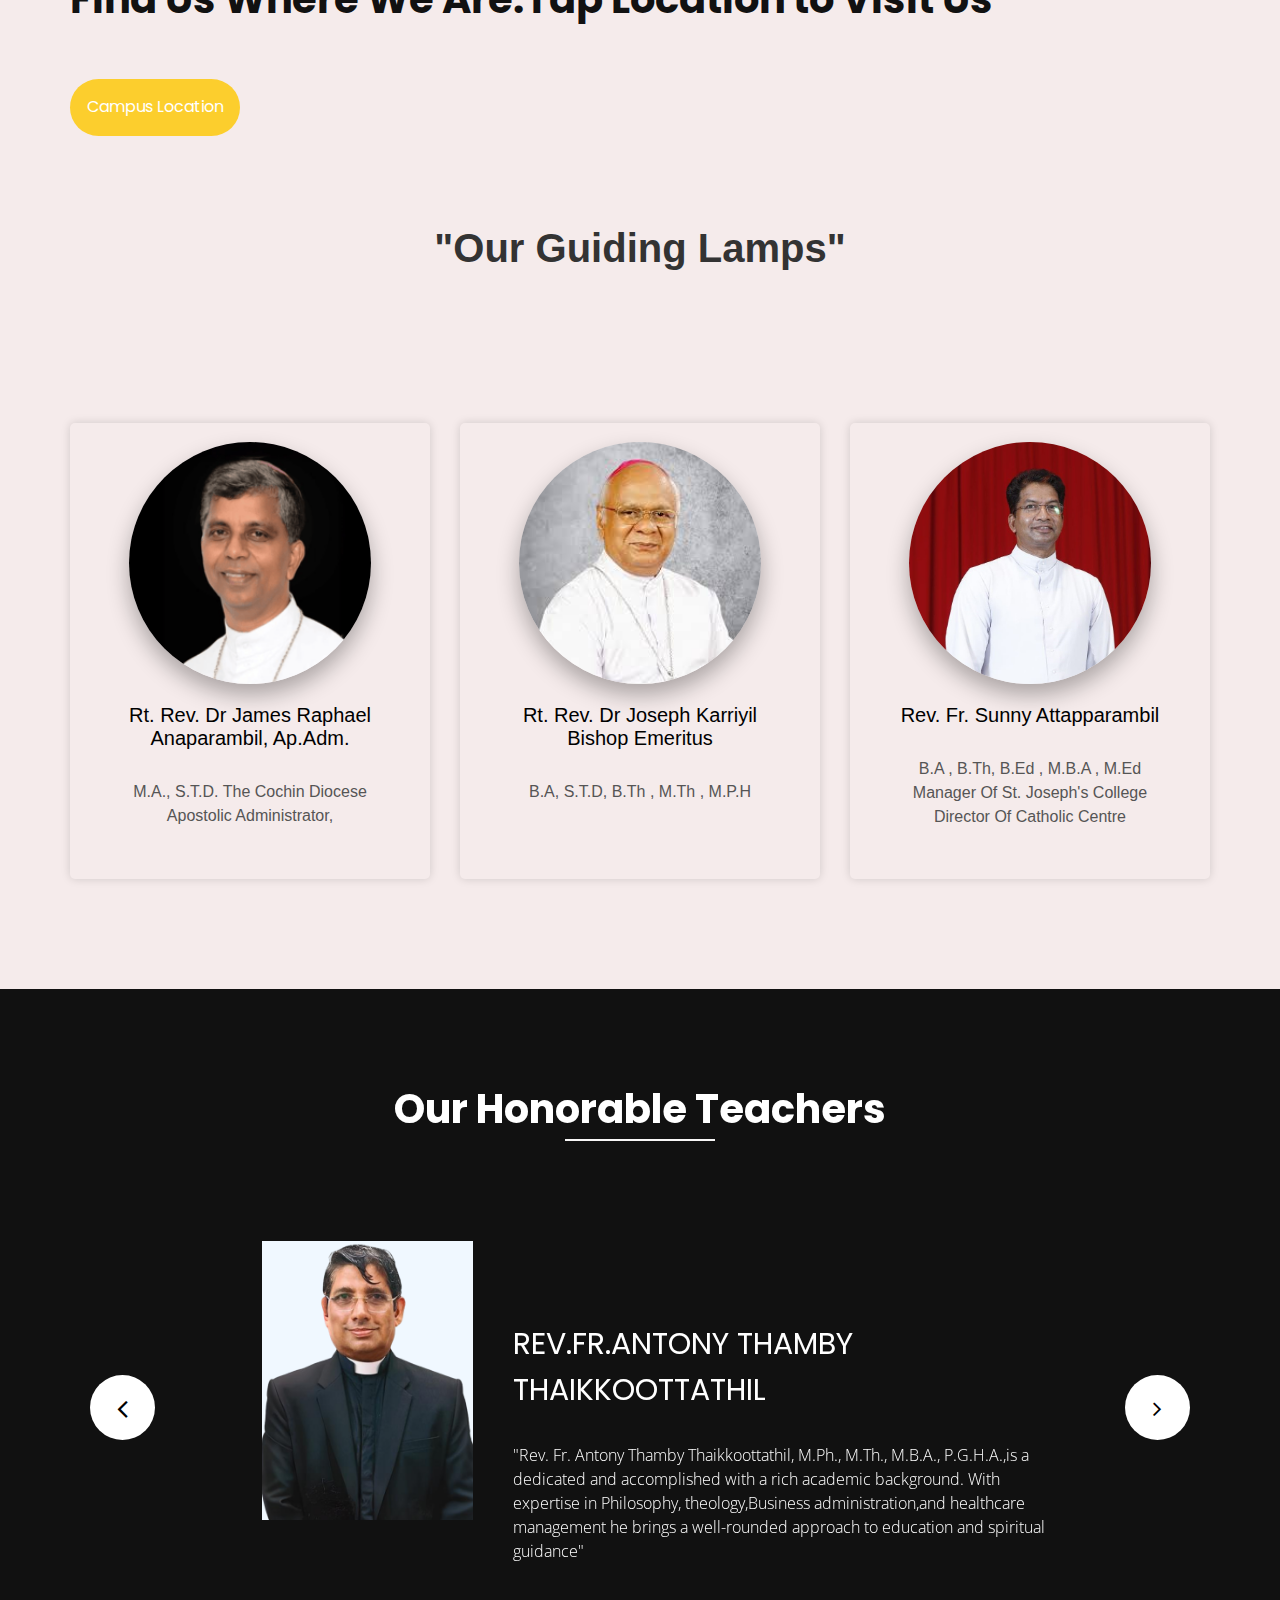
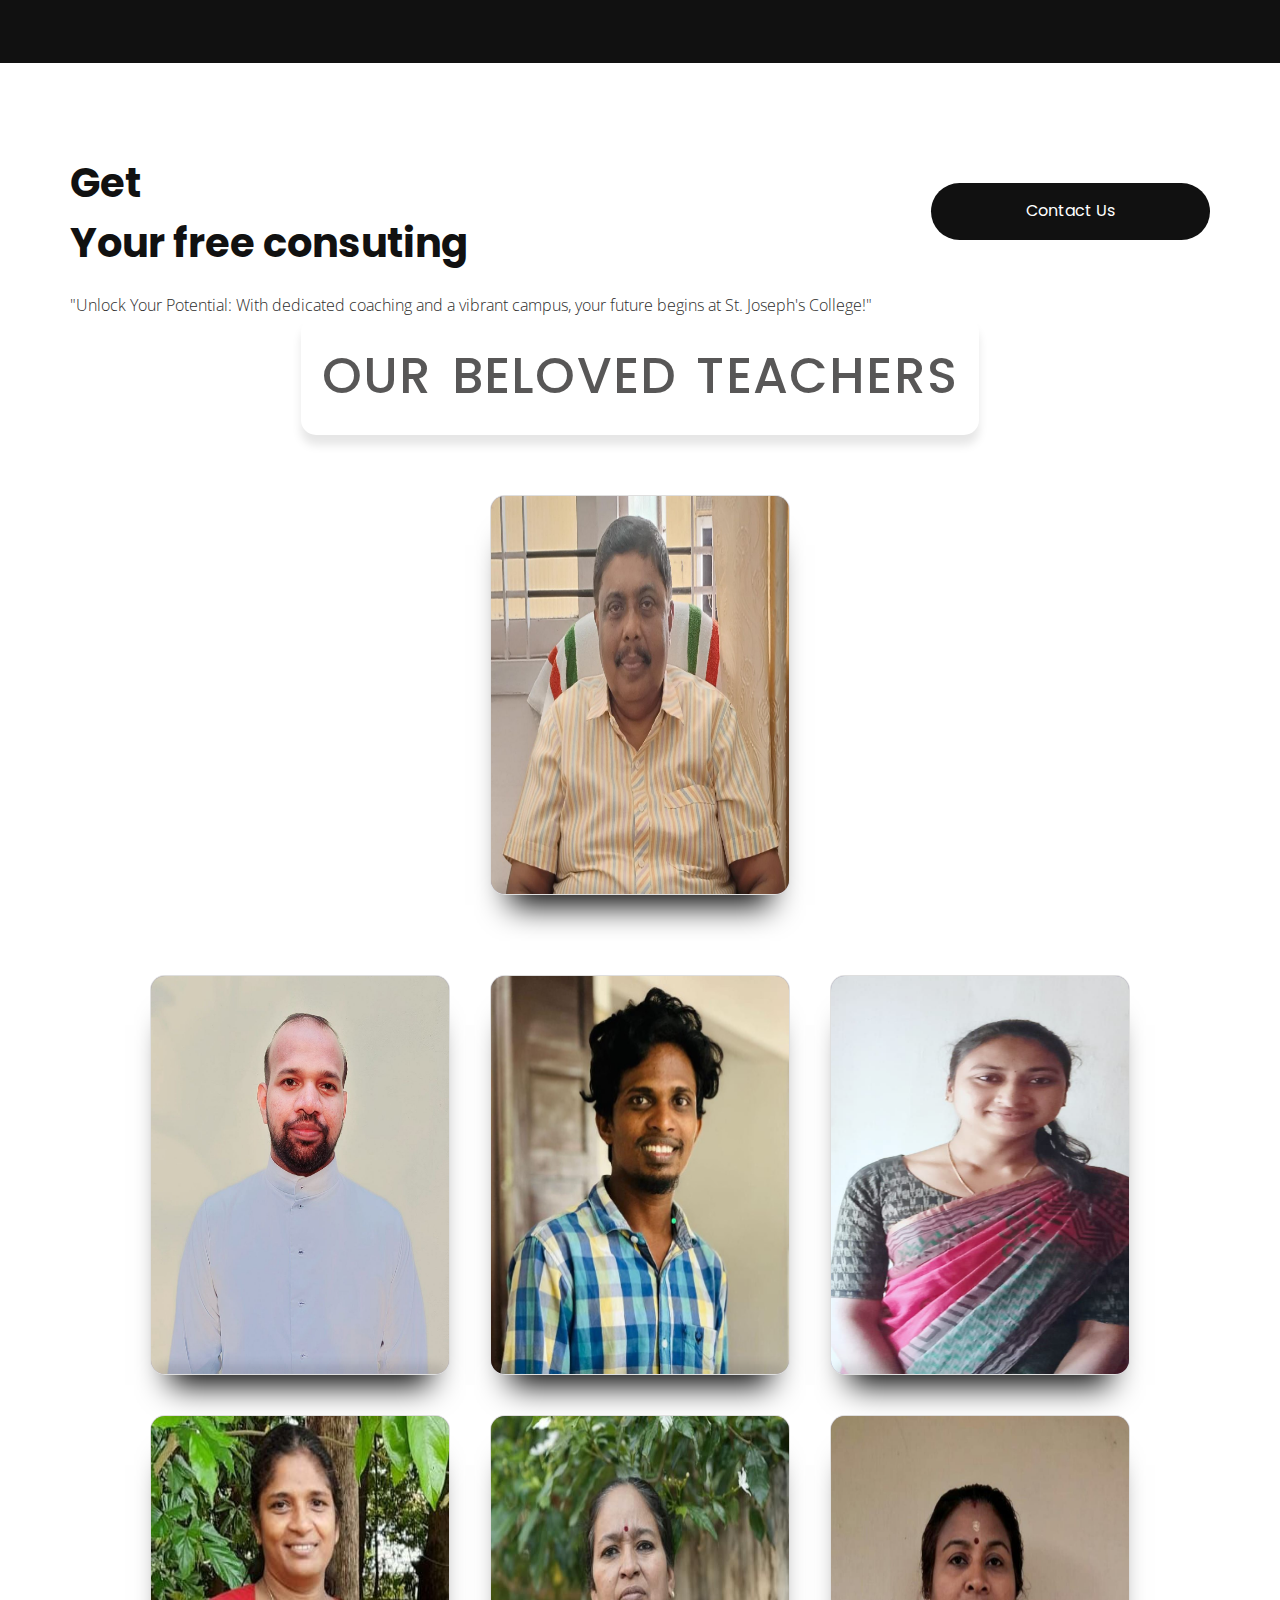
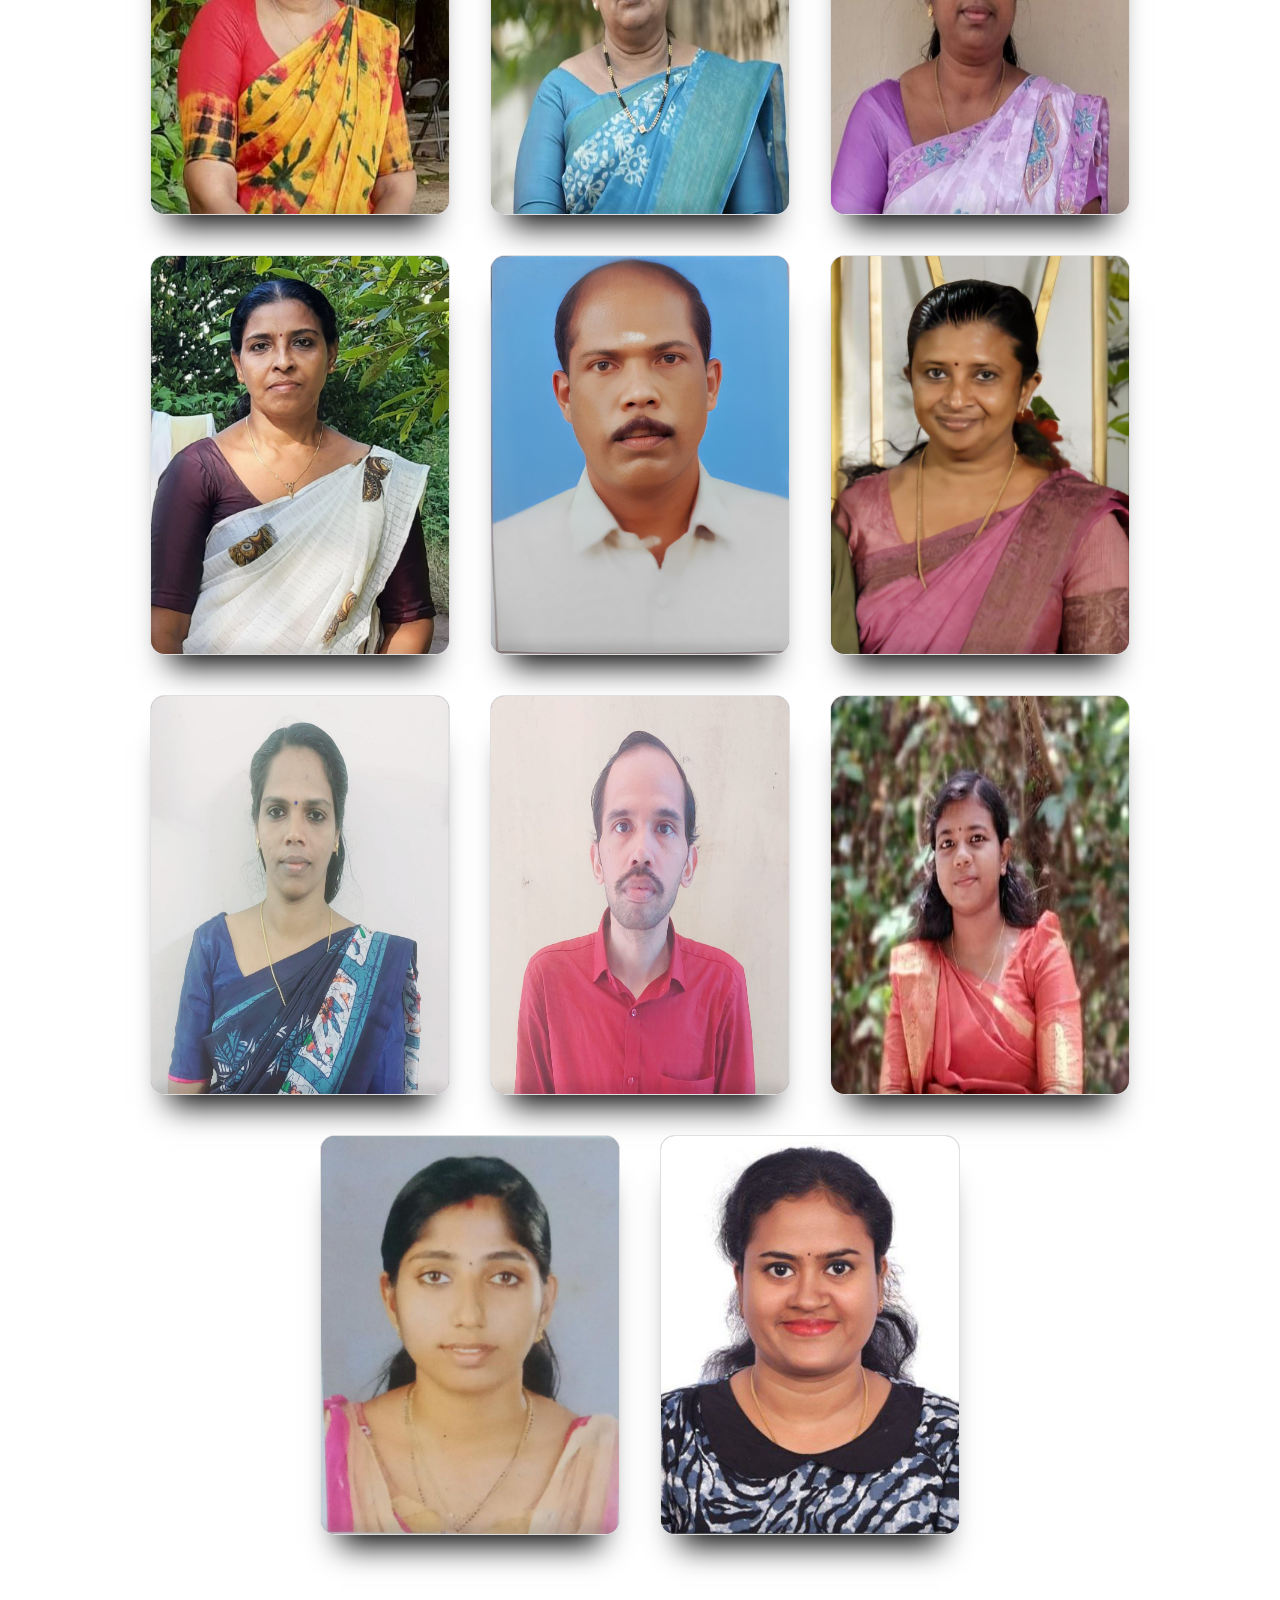
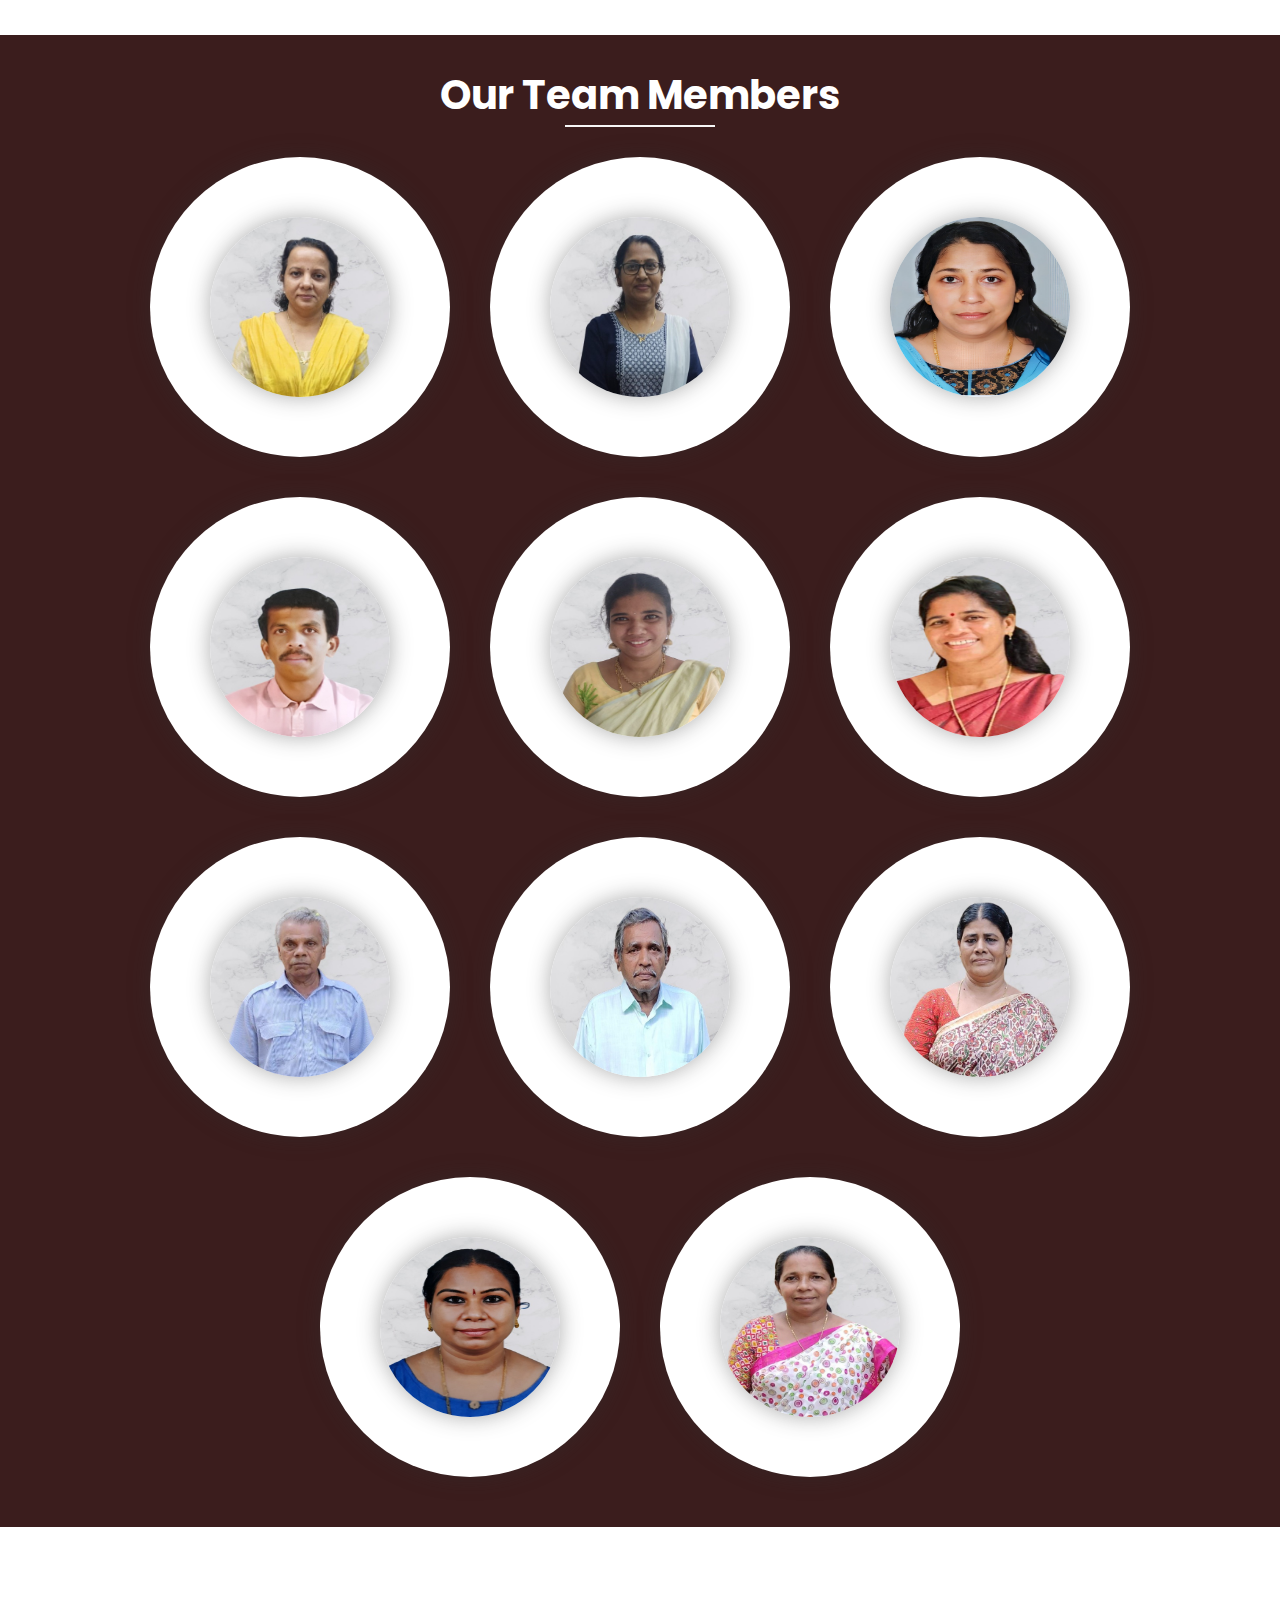
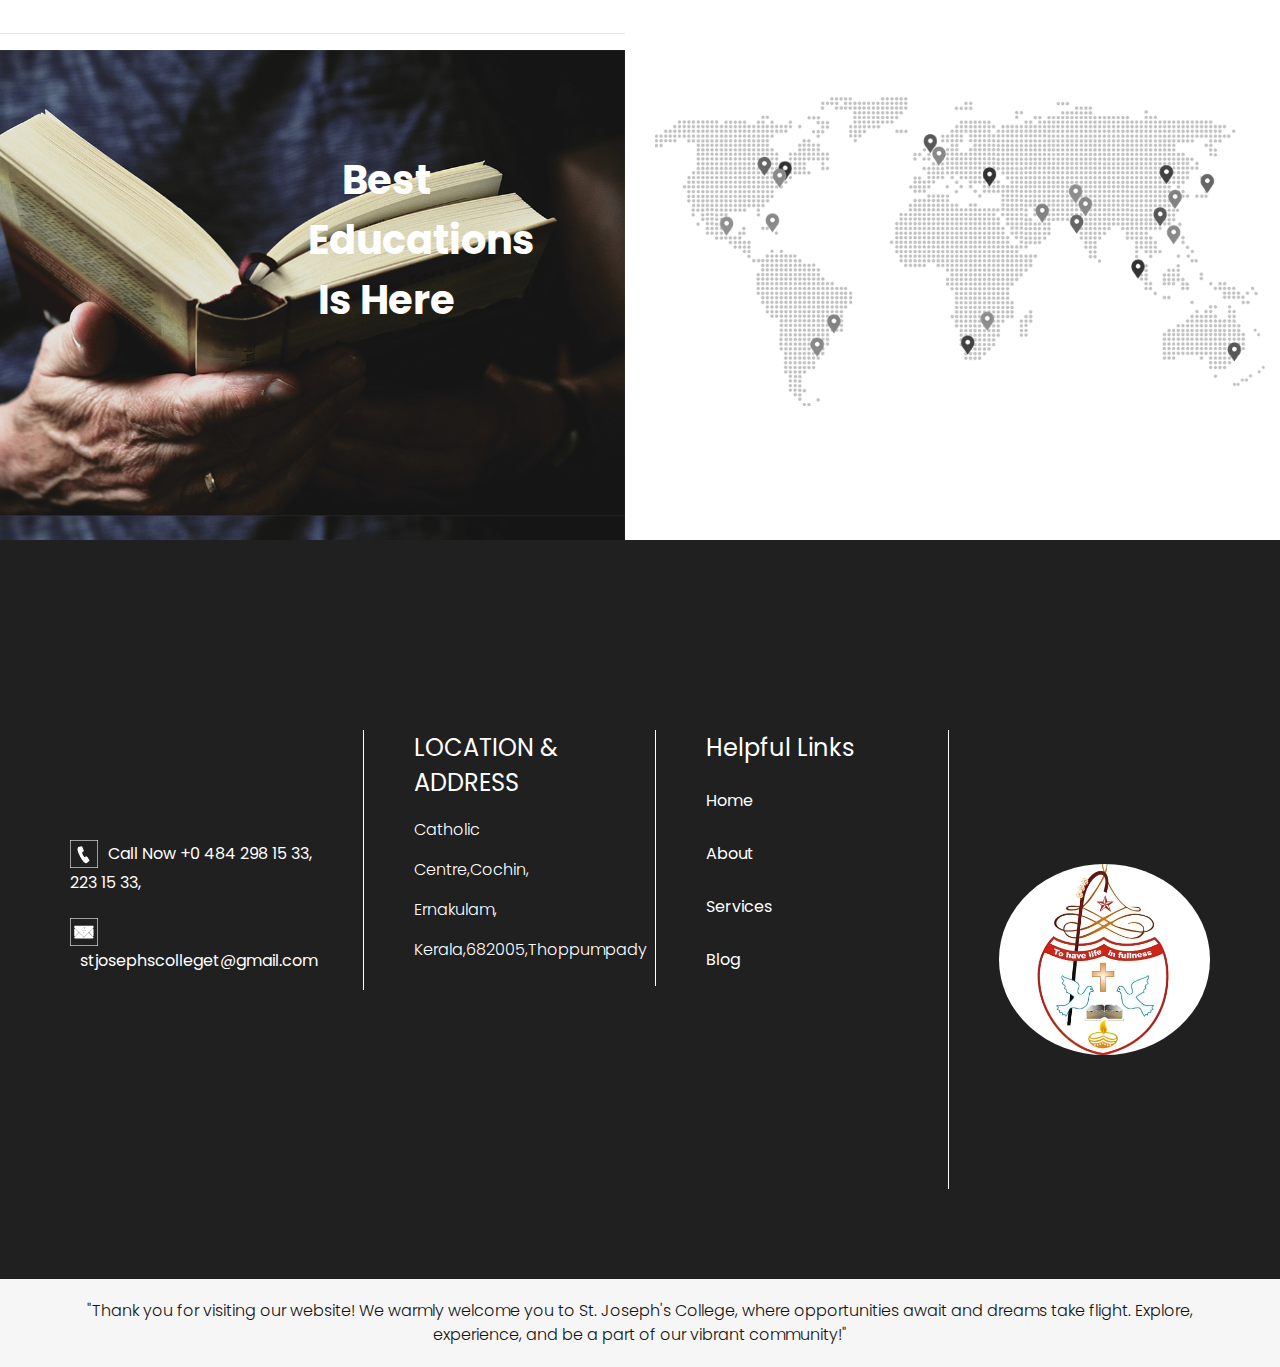
==== commit 3c283d1a: "Removed Superent and add certificate on Frastrack" ====
--- a/index.html
+++ b/index.html
@@ -583,6 +583,7 @@
        <h4>Account Assistant</h4>
    </div>
 </div>
+<!-- Commented beacause he has Transfered 
 <div class="profile-card">
    <div class="img">
        <img src="images/Antony np-superintendent.png" alt="Staff Image">
@@ -591,7 +592,7 @@
        <h3>Antony N P</h3>
        <h4>Superintendent</h4>
    </div>
-</div>
+</div> -->
 <div class="profile-card">
    <div class="img">
        <img src="images/Lincy Kj-Office.jpg" alt="Staff Image">
--- a/css/style.css
+++ b/css/style.css
@@ -1560,618 +1560,3 @@
         animation: scrollText 10s linear infinite;
     }
 }
-/* From Uiverse.io by Praashoo7 */ 
-/* Design Inspired by one of Stefan Devai's Design on Dribble */
-
-.main_wrapper {
-    display: flex;
-    align-items: center;
-    justify-content: center;
-    height: 100vh;
-    width: 100vw;
-    position: relative;
-}
-
-/* Flexbox for TV and antenna */
-.main {
-    display: flex;
-    flex-direction: column;
-    align-items: center;
-    justify-content: center;
-}
-.antenna {
-    width: 5em;
-    height: 5em;
-    border-radius: 50%;
-    border: 2px solid black;
-    background-color: #f27405;
-    margin-bottom: -6em;
-    z-index: -1;
-}
-
-  .antenna_shadow {
-    align-items: center;
-  justify-content: center;
-    position: absolute;
-    background-color: transparent;
-    width: 50px;
-    height: 56px;
-    margin-left: 1.68em;
-    border-radius: 45%;
-    transform: rotate(140deg);
-    border: 4px solid transparent;
-    box-shadow:
-      inset 0px 16px #a85103,
-      inset 0px 16px 1px 1px #a85103;
-    -moz-box-shadow:
-      inset 0px 16px #a85103,
-      inset 0px 16px 1px 1px #a85103;
-  }
-  .antenna::after {
-    align-items: center;
-  justify-content: center;
-    content: "";
-    position: absolute;
-    margin-top: -9.4em;
-    margin-left: 0.4em;
-    transform: rotate(-25deg);
-    width: 1em;
-    height: 0.5em;
-    border-radius: 50%;
-    background-color: #f69e50;
-  }
-  .antenna::before {
-    content: "";
-    position: absolute;
-    margin-top: 0.2em;
-    margin-left: 1.25em;
-    transform: rotate(-20deg);
-    width: 1.5em;
-    height: 0.8em;
-    border-radius: 50%;
-    background-color: #f69e50;
-  }
-  .a1 {
-    position: relative;
-    top: -102%;
-    left: -130%;
-    width: 12em;
-    height: 5.5em;
-    border-radius: 50px;
-    background-image: linear-gradient(
-      #171717,
-      #171717,
-      #353535,
-      #353535,
-      #171717
-    );
-    transform: rotate(-29deg);
-    clip-path: polygon(50% 0%, 49% 100%, 52% 100%);
-  }
-  .a1d {
-    position: relative;
-    top: -211%;
-    left: -35%;
-    transform: rotate(45deg);
-    width: 0.5em;
-    height: 0.5em;
-    border-radius: 50%;
-    border: 2px solid black;
-    background-color: #979797;
-    z-index: 99;
-  }
-  .a2 {
-    position: relative;
-    top: -210%;
-    left: -10%;
-    width: 12em;
-    height: 4em;
-    border-radius: 50px;
-    background-color: #171717;
-    background-image: linear-gradient(
-      #171717,
-      #171717,
-      #353535,
-      #353535,
-      #171717
-    );
-    margin-right: 5em;
-    clip-path: polygon(
-      47% 0,
-      47% 0,
-      34% 34%,
-      54% 25%,
-      32% 100%,
-      29% 96%,
-      49% 32%,
-      30% 38%
-    );
-    transform: rotate(-8deg);
-  }
-  .a2d {
-    position: relative;
-    top: -294%;
-    left: 94%;
-    width: 0.5em;
-    height: 0.5em;
-    border-radius: 50%;
-    border: 2px solid black;
-    background-color: #979797;
-    z-index: 99;
-  }
-  
-  .notfound_text {
-    background-color: black;
-    padding-left: 0.3em;
-    padding-right: 0.3em;
-    font-size: 0.75em;
-    color: white;
-    letter-spacing: 0;
-    border-radius: 5px;
-    z-index: 10;
-  }
-  .tv {
-    width: 18em;
-    height: 10em;
-    border-radius: 15px;
-    background-color: #d36604;
-    display: flex;
-    justify-content: center;
-    align-self: center;
-    border: 2px solid #1d0e01;
-    box-shadow: inset 0.2em 0.2em #e69635;
-}
-/* Responsive adjustments */
-@media (max-width: 768px) {
-    .tv {
-        width: 90%;
-        height: auto;
-    }
-
-    .antenna {
-        width: 4em;
-        height: 4em;
-    }
-}
-
-@media (max-width: 480px) {
-    .tv {
-        width: 80%;
-        height: auto;
-    }
-
-    .antenna {
-        width: 3em;
-        height: 3em;
-    }
-}
-
-  .tv::after {
-    content: "";
-    position: absolute;
-    width: 17em;
-    height: 9em;
-    border-radius: 15px;
-    background:
-      repeating-radial-gradient(#d36604 0 0.0001%, #00000070 0 0.0002%) 50% 0/2500px
-        2500px,
-      repeating-conic-gradient(#d36604 0 0.0001%, #00000070 0 0.0002%) 60% 60%/2500px
-        2500px;
-    background-blend-mode: difference;
-    opacity: 0.09;
-  }
-  .curve_svg {
-    position: absolute;
-    margin-top: 0.25em;
-    margin-left: -0.25em;
-    height: 12px;
-    width: 12px;
-  }
-  .display_div {
-    display: flex;
-    align-items: center;
-    align-self: center;
-    justify-content: center;
-    border-radius: 15px;
-    box-shadow: 3.5px 3.5px 0px #e69635;
-  }
-  .screen_out {
-    width: auto;
-    height: auto;
-  
-    border-radius: 10px;
-  }
-  .screen_out1 {
-    width: 11em;
-    height: 7.75em;
-    display: flex;
-    align-items: center;
-    justify-content: center;
-    border-radius: 10px;
-  }
-  .screen {
-    width: 13em;
-    height: 7.85em;
-    font-family: Montserrat;
-    border: 2px solid #1d0e01;
-    background:
-      repeating-radial-gradient(#000 0 0.0001%, #ffffff 0 0.0002%) 50% 0/2500px
-        2500px,
-      repeating-conic-gradient(#000 0 0.0001%, #ffffff 0 0.0002%) 60% 60%/2500px
-        2500px;
-    background-blend-mode: difference;
-    animation: b 0.2s infinite alternate;
-    border-radius: 10px;
-    z-index: 99;
-    display: flex;
-    align-items: center;
-    justify-content: center;
-    font-weight: bold;
-    color: #252525;
-    letter-spacing: 0.15em;
-    text-align: center;
-  }
-  
-  .screenM {
-    width: 13em;
-    height: 7.85em;
-    position: relative;
-    font-family: Montserrat;
-    background: linear-gradient(
-      to right,
-      #002fc6 0%,
-      #002bb2 14.2857142857%,
-      #3a3a3a 14.2857142857%,
-      #303030 28.5714285714%,
-      #ff0afe 28.5714285714%,
-      #f500f4 42.8571428571%,
-      #6c6c6c 42.8571428571%,
-      #626262 57.1428571429%,
-      #0affd9 57.1428571429%,
-      #00f5ce 71.4285714286%,
-      #3a3a3a 71.4285714286%,
-      #303030 85.7142857143%,
-      white 85.7142857143%,
-      #fafafa 100%
-    );
-    border-radius: 10px;
-    border: 2px solid black;
-    z-index: 99;
-    display: flex;
-    align-items: center;
-    justify-content: center;
-    font-weight: bold;
-    color: #252525;
-    letter-spacing: 0.15em;
-    text-align: center;
-    overflow: hidden;
-  }
-  .screenM:before,
-  .screenM:after {
-    content: "";
-    position: absolute;
-    left: 0;
-    z-index: 1;
-    width: 100%;
-  }
-  .screenM:before {
-    top: 0;
-    height: 68.4782608696%;
-    background: linear-gradient(
-      to right,
-      white 0%,
-      #fafafa 14.2857142857%,
-      #ffe60a 14.2857142857%,
-      #f5dc00 28.5714285714%,
-      #0affd9 28.5714285714%,
-      #00f5ce 42.8571428571%,
-      #10ea00 42.8571428571%,
-      #0ed600 57.1428571429%,
-      #ff0afe 57.1428571429%,
-      #f500f4 71.4285714286%,
-      #ed0014 71.4285714286%,
-      #d90012 85.7142857143%,
-      #002fc6 85.7142857143%,
-      #002bb2 100%
-    );
-  }
-  .screenM:after {
-    bottom: 0;
-    height: 21.7391304348%;
-    background: linear-gradient(
-      to right,
-      #006c6b 0%,
-      #005857 16.6666666667%,
-      white 16.6666666667%,
-      #fafafa 33.3333333333%,
-      #001b75 33.3333333333%,
-      #001761 50%,
-      #6c6c6c 50%,
-      #626262 66.6666666667%,
-      #929292 66.6666666667%,
-      #888888 83.3333333333%,
-      #3a3a3a 83.3333333333%,
-      #303030 100%
-    );
-  }
-  
-  @keyframes b {
-    100% {
-      background-position:
-        50% 0,
-        60% 50%;
-    }
-  }
-  
-  /* Another Error Screen to Use 
-  
-  .screen {
-    width: 13em;
-    height: 7.85em;
-    position: relative;
-    background: linear-gradient(to right, #002fc6 0%, #002bb2 14.2857142857%, #3a3a3a 14.2857142857%, #303030 28.5714285714%, #ff0afe 28.5714285714%, #f500f4 42.8571428571%, #6c6c6c 42.8571428571%, #626262 57.1428571429%, #0affd9 57.1428571429%, #00f5ce 71.4285714286%, #3a3a3a 71.4285714286%, #303030 85.7142857143%, white 85.7142857143%, #fafafa 100%);
-    border-radius: 10px;
-    border: 2px solid black;
-    z-index: 99;
-    display: flex;
-    align-items: center;
-    justify-content: center;
-    font-weight: bold;
-    color: #252525;
-    letter-spacing: 0.15em;
-    text-align: center;
-    overflow: hidden;
-  }
-  .screen:before, .screen:after {
-    content: "";
-    position: absolute;
-    left: 0;
-    z-index: 1;
-    width: 100%;
-  }
-  .screen:before {
-    top: 0;
-    height: 68.4782608696%;
-    background: linear-gradient(to right, white 0%, #fafafa 14.2857142857%, #ffe60a 14.2857142857%, #f5dc00 28.5714285714%, #0affd9 28.5714285714%, #00f5ce 42.8571428571%, #10ea00 42.8571428571%, #0ed600 57.1428571429%, #ff0afe 57.1428571429%, #f500f4 71.4285714286%, #ed0014 71.4285714286%, #d90012 85.7142857143%, #002fc6 85.7142857143%, #002bb2 100%);
-  }
-  .screen:after {
-    bottom: 0;
-    height: 21.7391304348%;
-    background: linear-gradient(to right, #006c6b 0%, #005857 16.6666666667%, white 16.6666666667%, #fafafa 33.3333333333%, #001b75 33.3333333333%, #001761 50%, #6c6c6c 50%, #626262 66.6666666667%, #929292 66.6666666667%, #888888 83.3333333333%, #3a3a3a 83.3333333333%, #303030 100%);
-  }
-  
-    */
-  
-  .lines {
-    display: flex;
-    column-gap: 0.1em;
-    align-self: flex-end;
-  }
-  .line1,
-  .line3 {
-    width: 2px;
-    height: 0.5em;
-    background-color: black;
-    border-radius: 25px 25px 0px 0px;
-    margin-top: 0.5em;
-  }
-  .line2 {
-    flex-grow: 1;
-    width: 2px;
-    height: 1em;
-    background-color: black;
-    border-radius: 25px 25px 0px 0px;
-  }
-  
-  .buttons_div {
-    width: 4.25em;
-    align-self: center;
-    height: 8em;
-    background-color: #e69635;
-    border: 2px solid #1d0e01;
-    padding: 0.6em;
-    border-radius: 10px;
-    display: flex;
-    align-items: center;
-    justify-content: center;
-    flex-direction: column;
-    row-gap: 0.75em;
-    box-shadow: 3px 3px 0px #e69635;
-  }
-  .b1 {
-    width: 1.65em;
-    height: 1.65em;
-    border-radius: 50%;
-    background-color: #7f5934;
-    border: 2px solid black;
-    box-shadow:
-      inset 2px 2px 1px #b49577,
-      -2px 0px #513721,
-      -2px 0px 0px 1px black;
-  }
-  .b1::before {
-    content: "";
-    position: absolute;
-    margin-top: 1em;
-    margin-left: 0.5em;
-    transform: rotate(47deg);
-    border-radius: 5px;
-    width: 0.1em;
-    height: 0.4em;
-    background-color: #000000;
-  }
-  .b1::after {
-    content: "";
-    position: absolute;
-    margin-top: 0.9em;
-    margin-left: 0.8em;
-    transform: rotate(47deg);
-    border-radius: 5px;
-    width: 0.1em;
-    height: 0.55em;
-    background-color: #000000;
-  }
-  .b1 div {
-    content: "";
-    position: absolute;
-    margin-top: -0.1em;
-    margin-left: 0.65em;
-    transform: rotate(45deg);
-    width: 0.15em;
-    height: 1.5em;
-    background-color: #000000;
-  }
-  .b2 {
-    width: 1.65em;
-    height: 1.65em;
-    border-radius: 50%;
-    background-color: #7f5934;
-    border: 2px solid black;
-    box-shadow:
-      inset 2px 2px 1px #b49577,
-      -2px 0px #513721,
-      -2px 0px 0px 1px black;
-  }
-  .b2::before {
-    content: "";
-    position: absolute;
-    margin-top: 1.05em;
-    margin-left: 0.8em;
-    transform: rotate(-45deg);
-    border-radius: 5px;
-    width: 0.15em;
-    height: 0.4em;
-    background-color: #000000;
-  }
-  .b2::after {
-    content: "";
-    position: absolute;
-    margin-top: -0.1em;
-    margin-left: 0.65em;
-    transform: rotate(-45deg);
-    width: 0.15em;
-    height: 1.5em;
-    background-color: #000000;
-  }
-  .speakers {
-    display: flex;
-    flex-direction: column;
-    row-gap: 0.5em;
-  }
-  .speakers .g1 {
-    display: flex;
-    column-gap: 0.25em;
-  }
-  .speakers .g1 .g11,
-  .g12,
-  .g13 {
-    width: 0.65em;
-    height: 0.65em;
-    border-radius: 50%;
-    background-color: #7f5934;
-    border: 2px solid black;
-    box-shadow: inset 1.25px 1.25px 1px #b49577;
-  }
-  .speakers .g {
-    width: auto;
-    height: 2px;
-    background-color: #171717;
-  }
-  
-  .bottom {
-    width: 100%;
-    height: auto;
-    display: flex;
-    align-items: center;
-    justify-content: center;
-    column-gap: 8.7em;
-  }
-  .base1 {
-    height: 1em;
-    width: 2em;
-    border: 2px solid #171717;
-    background-color: #4d4d4d;
-    margin-top: -0.15em;
-    z-index: -1;
-  }
-  .base2 {
-    height: 1em;
-    width: 2em;
-    border: 2px solid #171717;
-    background-color: #4d4d4d;
-    margin-top: -0.15em;
-    z-index: -1;
-  }
-  .base3 {
-    position: absolute;
-    height: 0.15em;
-    width: 17.5em;
-    background-color: #171717;
-    margin-top: 0.8em;
-  }
-  
-  .text_404 {
-    position: absolute;
-    display: flex;
-    flex-direction: row;
-    column-gap: 6em;
-    z-index: -5;
-    margin-bottom: 2em;
-    align-items: center;
-    justify-content: center;
-    opacity: 0.5;
-    font-family: Montserrat;
-  }
-  .text_4041 {
-    transform: scaleY(24.5) scaleX(9);
-  }
-  .text_4042 {
-    transform: scaleY(24.5) scaleX(9);
-  }
-  .text_4043 {
-    transform: scaleY(24.5) scaleX(9);
-  }
-  
-  @media only screen and (max-width: 495px) {
-    .text_404 {
-      column-gap: 6em;
-    }
-  }
-  @media only screen and (max-width: 395px) {
-    .text_404 {
-      column-gap: 4em;
-    }
-    .text_4041 {
-      transform: scaleY(25) scaleX(8);
-    }
-    .text_4042 {
-      transform: scaleY(25) scaleX(8);
-    }
-    .text_4043 {
-      transform: scaleY(25) scaleX(8);
-    }
-  }
-  
-  @media (max-width: 275px), (max-height: 520px) {
-    .main {
-      position: relative;
-    }
-  }
-  
-  @media only screen and (max-width: 1024px) {
-    .screenM {
-      display: flex;
-    }
-    .screen {
-      display: none;
-    }
-  }
-  @media only screen and (min-width: 1025px) {
-    .screen {
-      display: flex;
-    }
-    .screenM {
-      display: none;
-    }
-  }
-  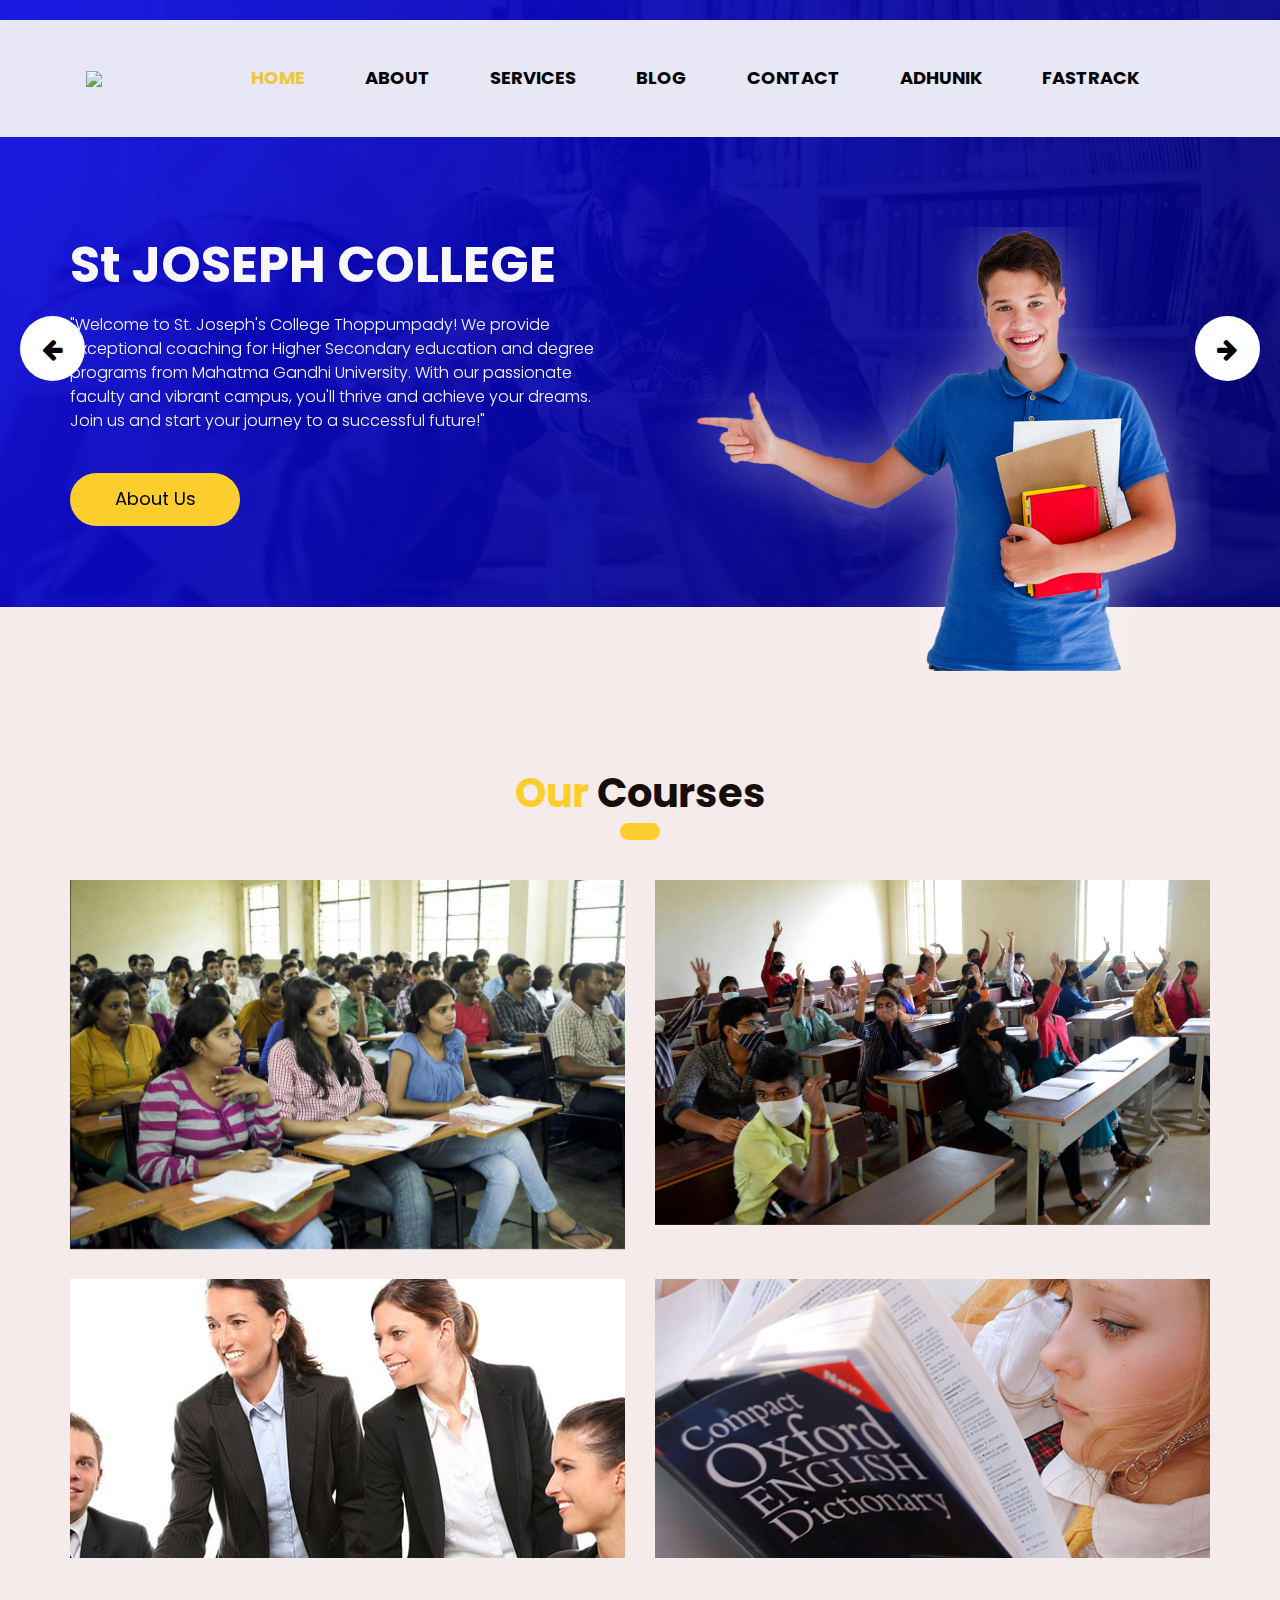
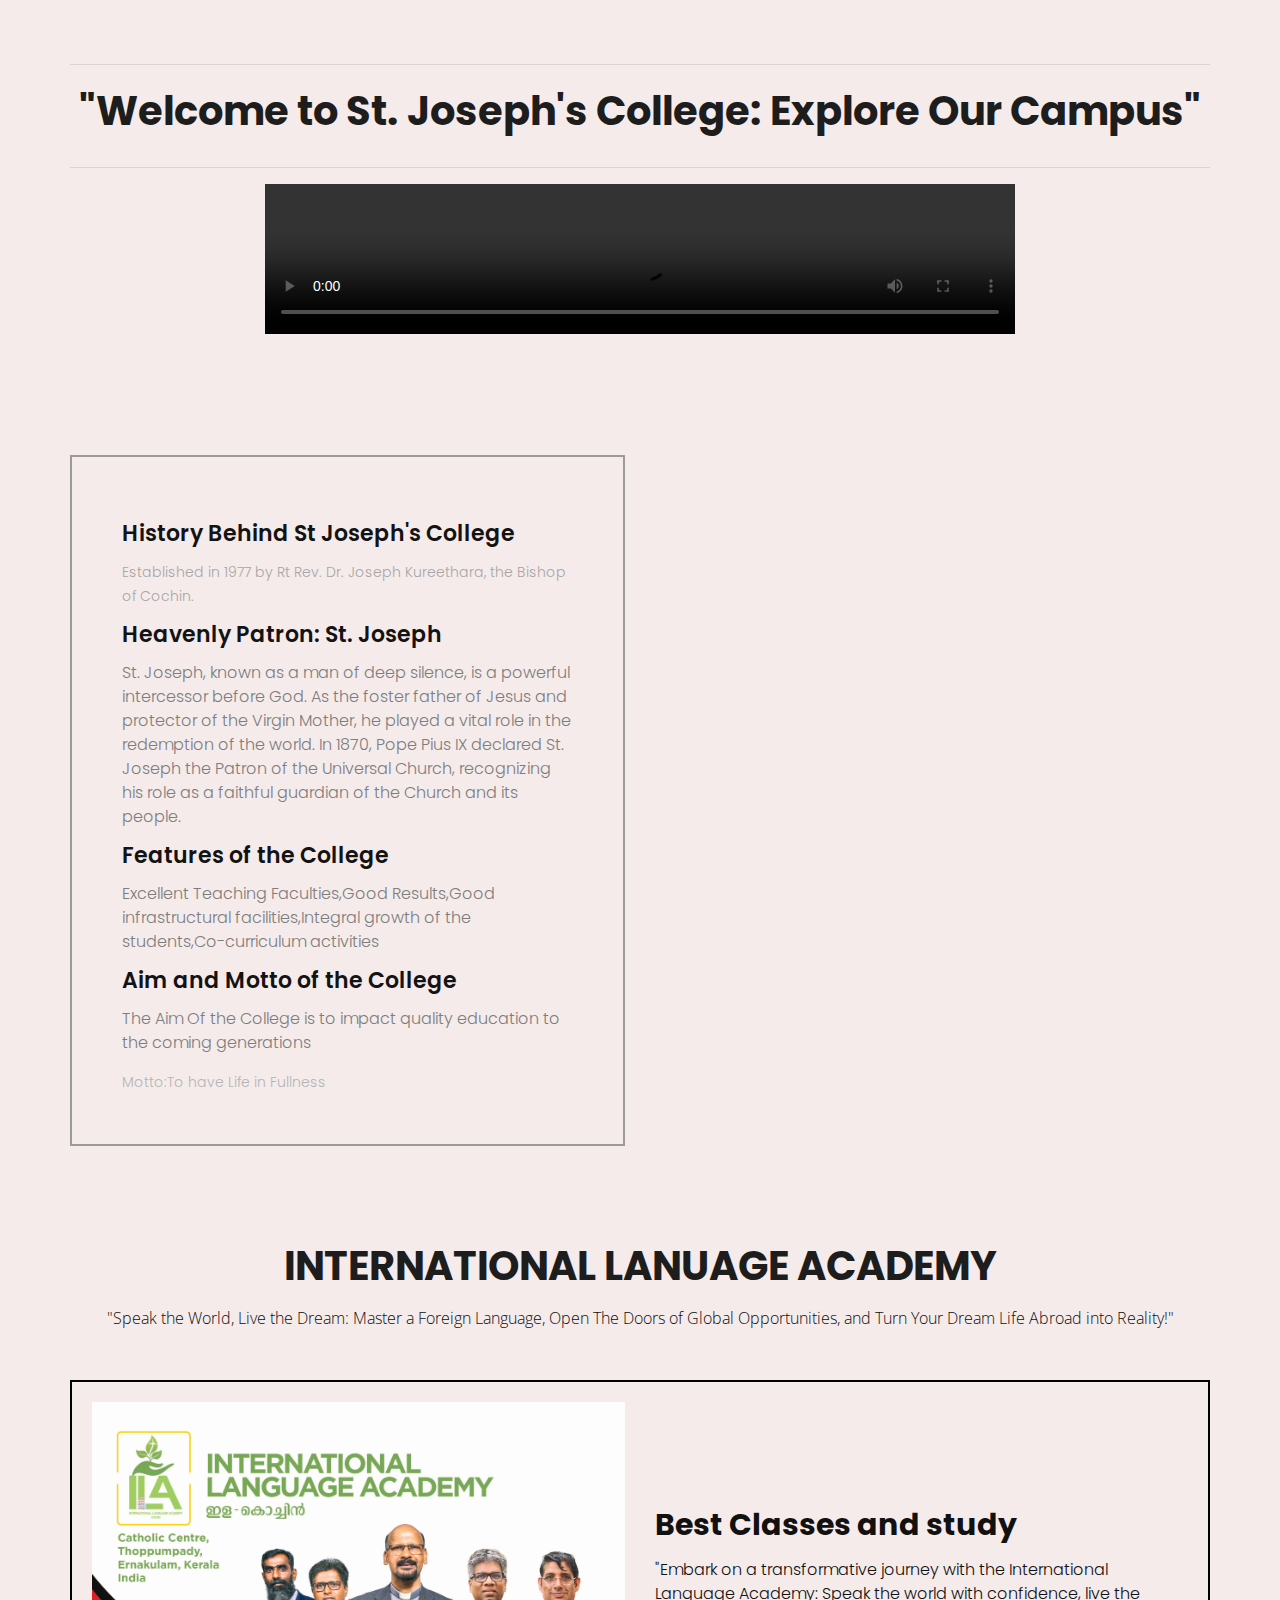
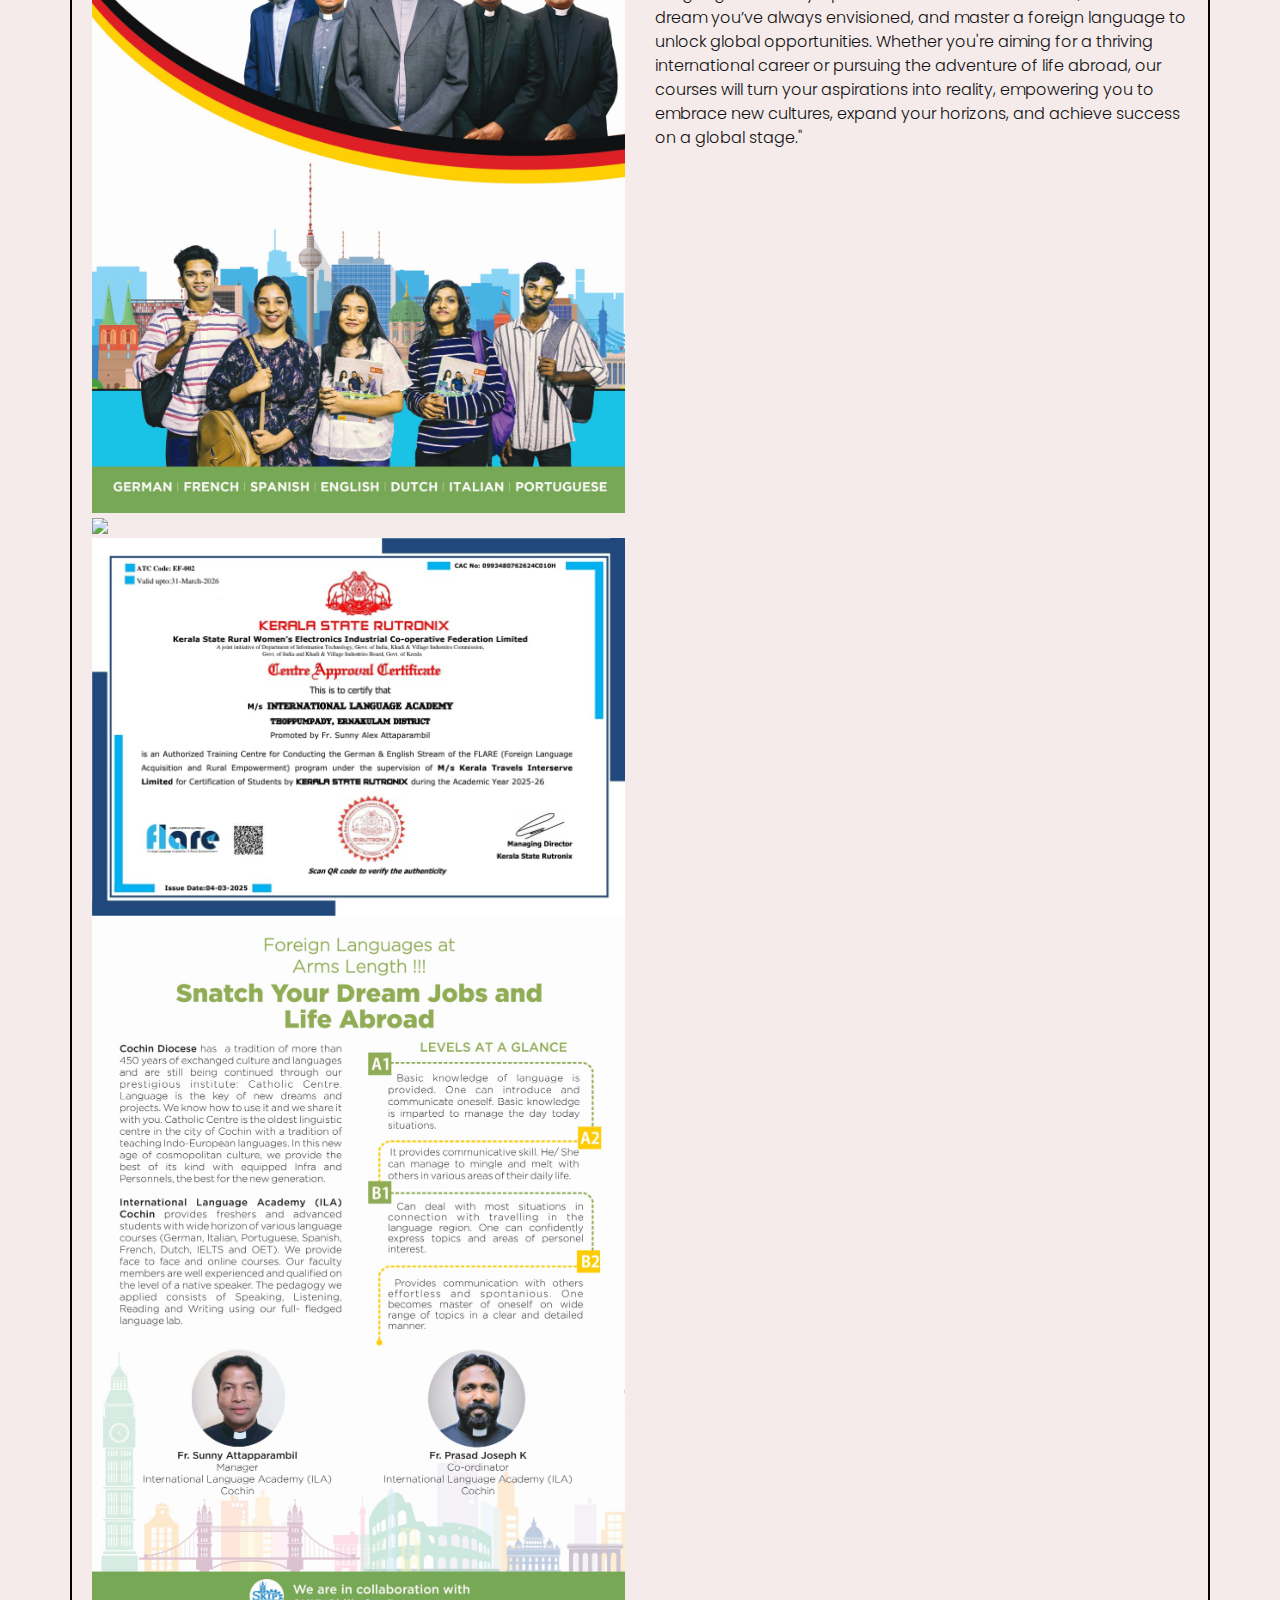
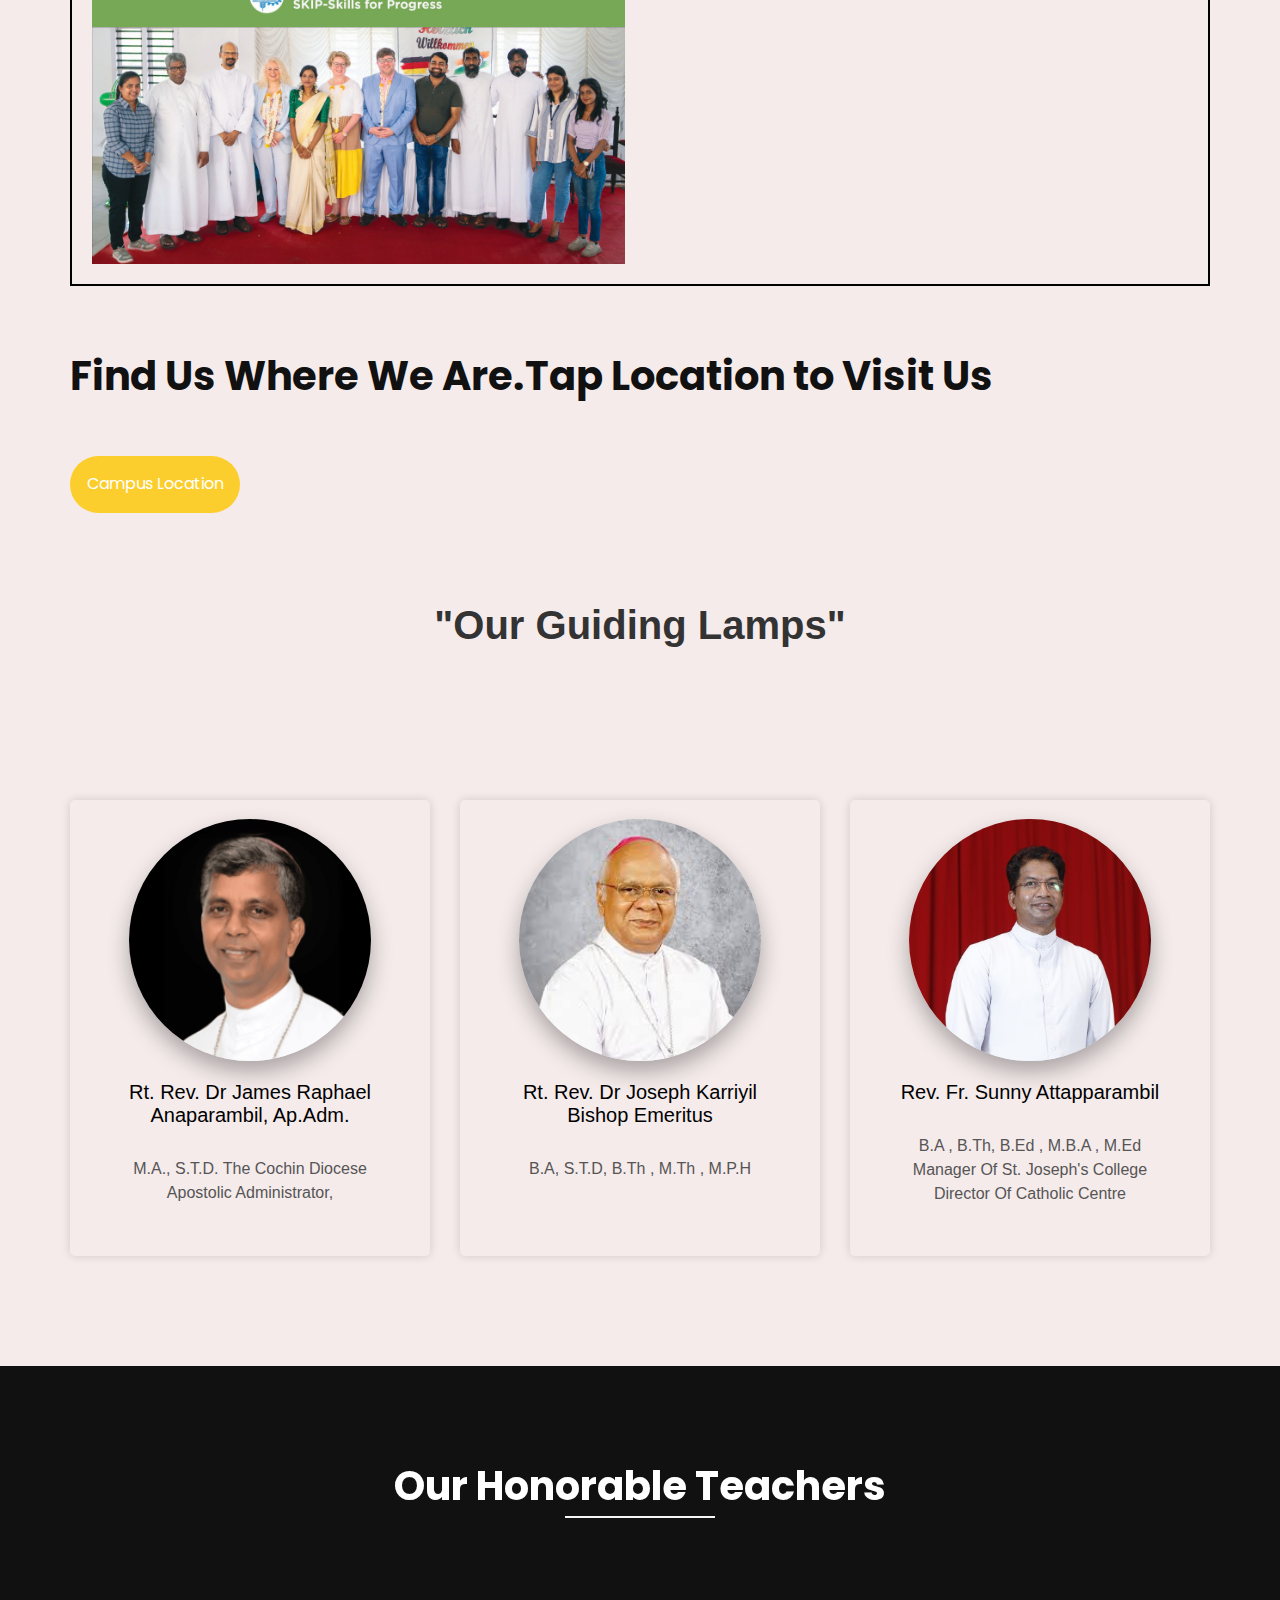
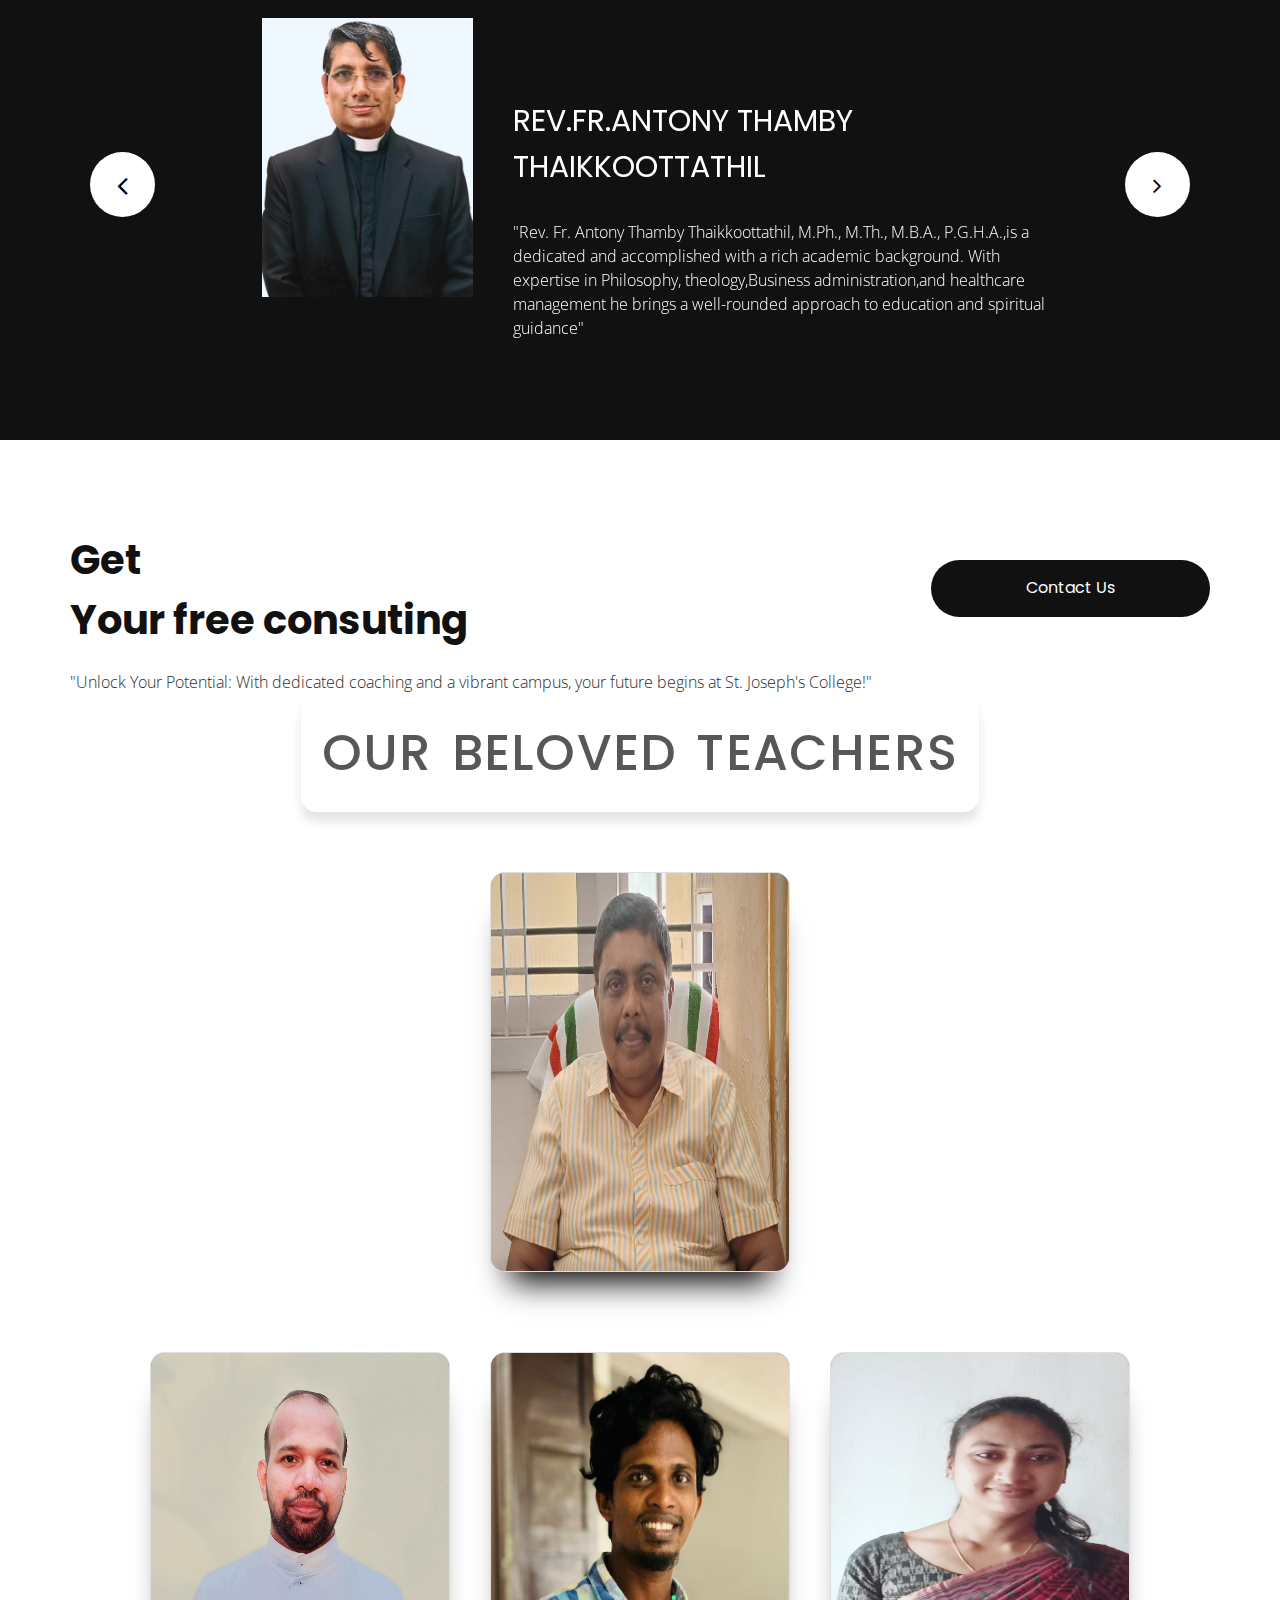
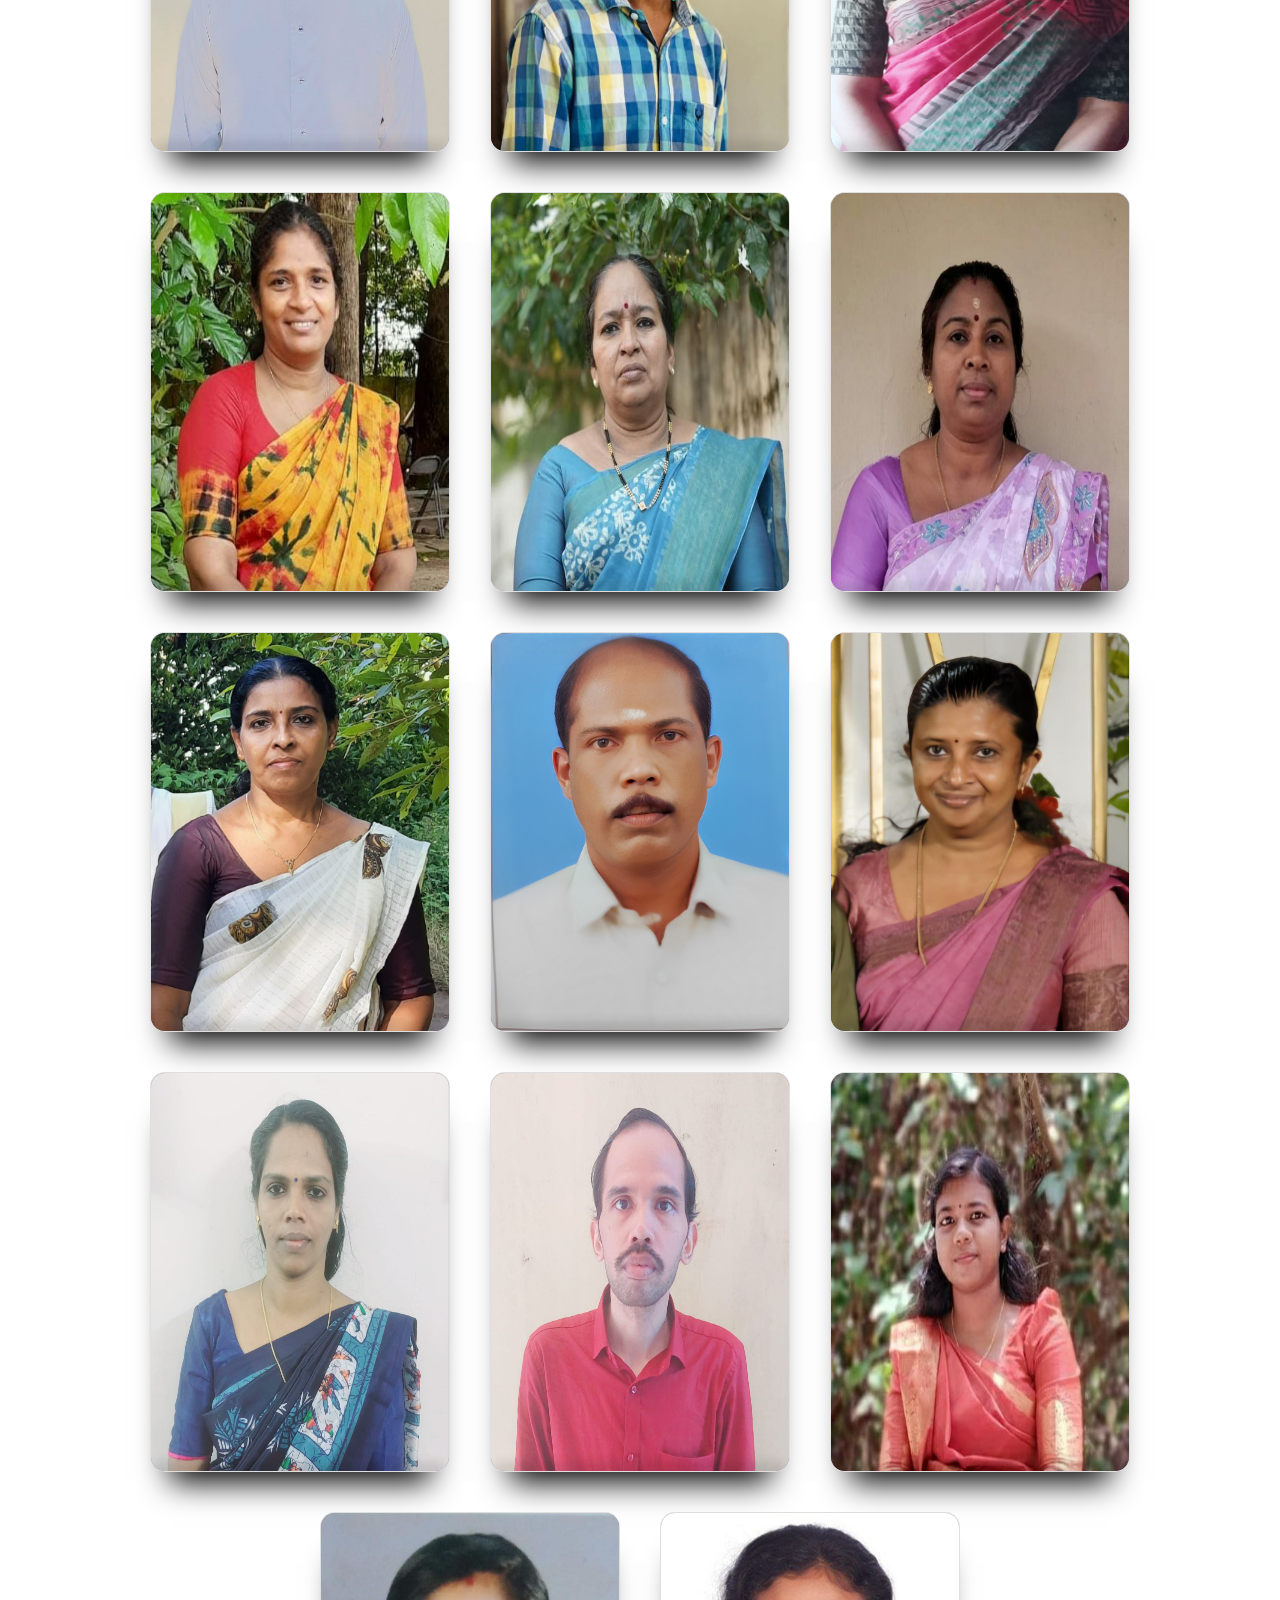
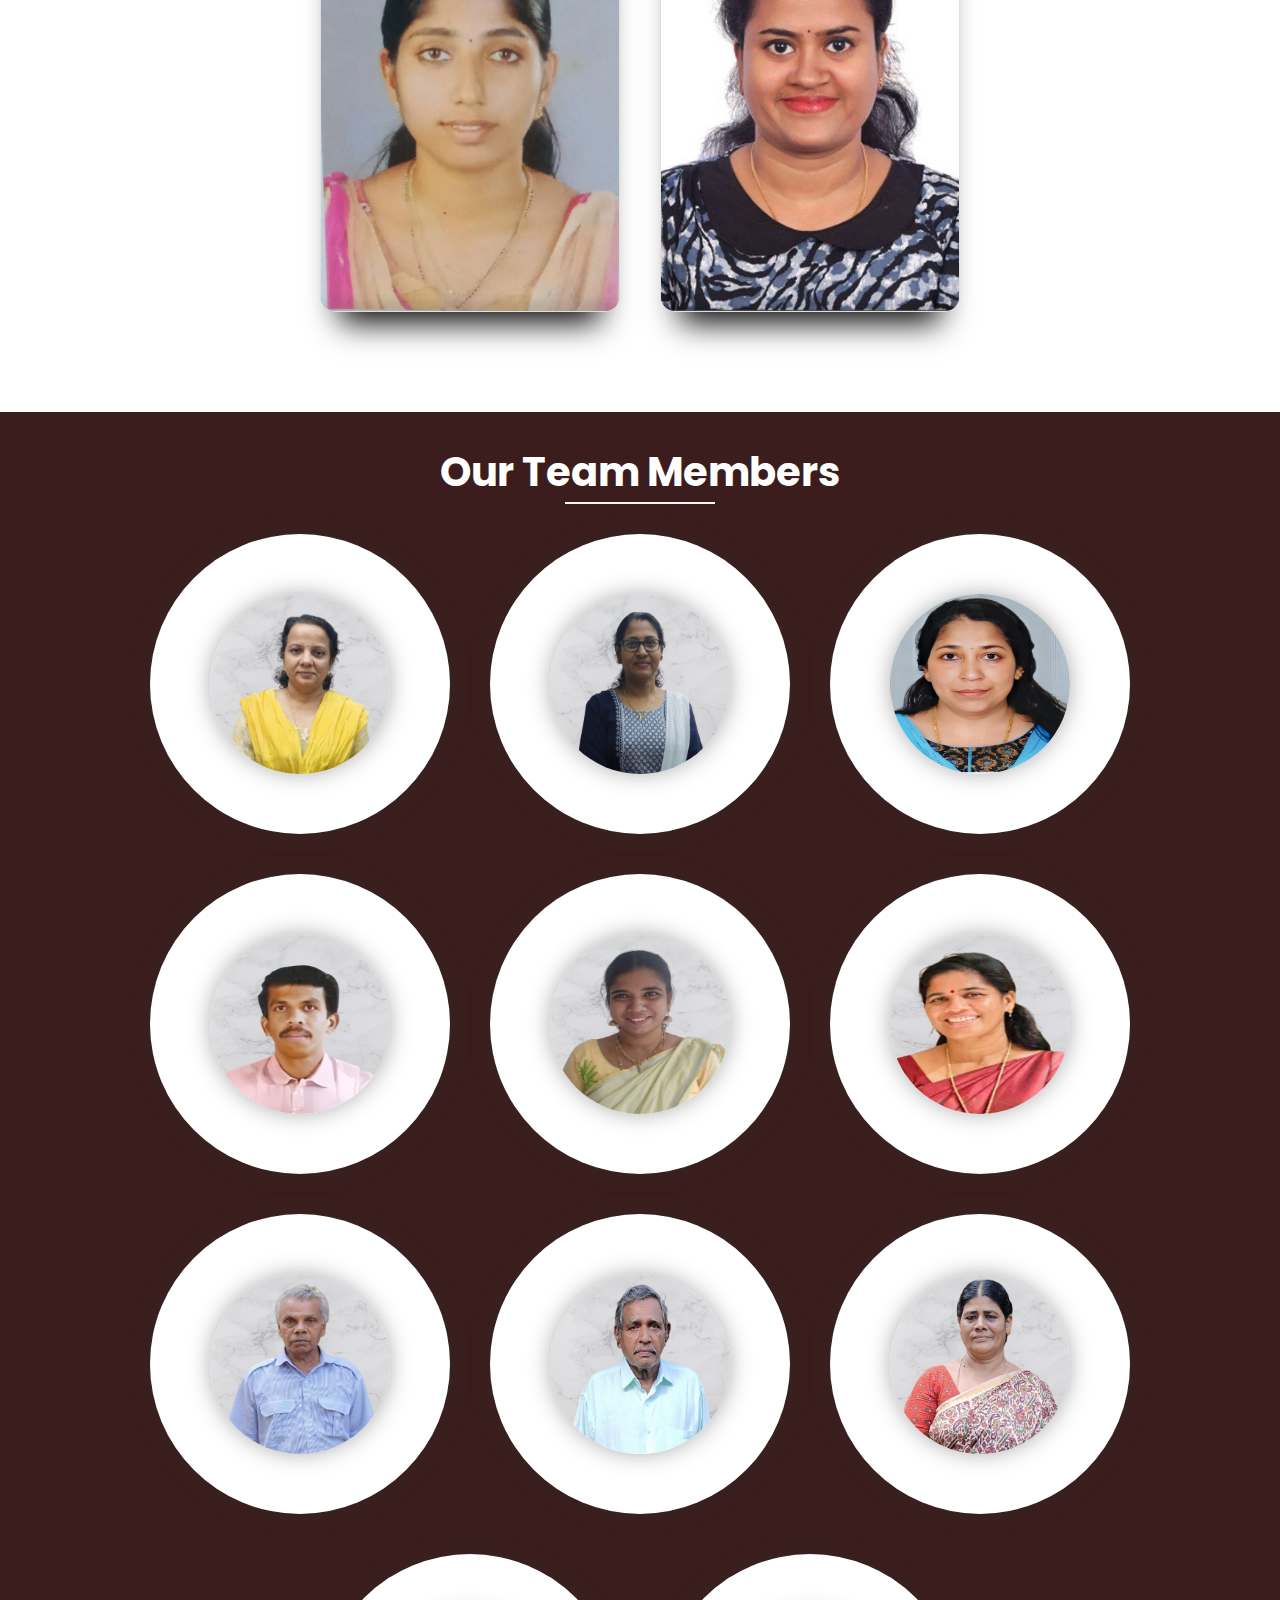
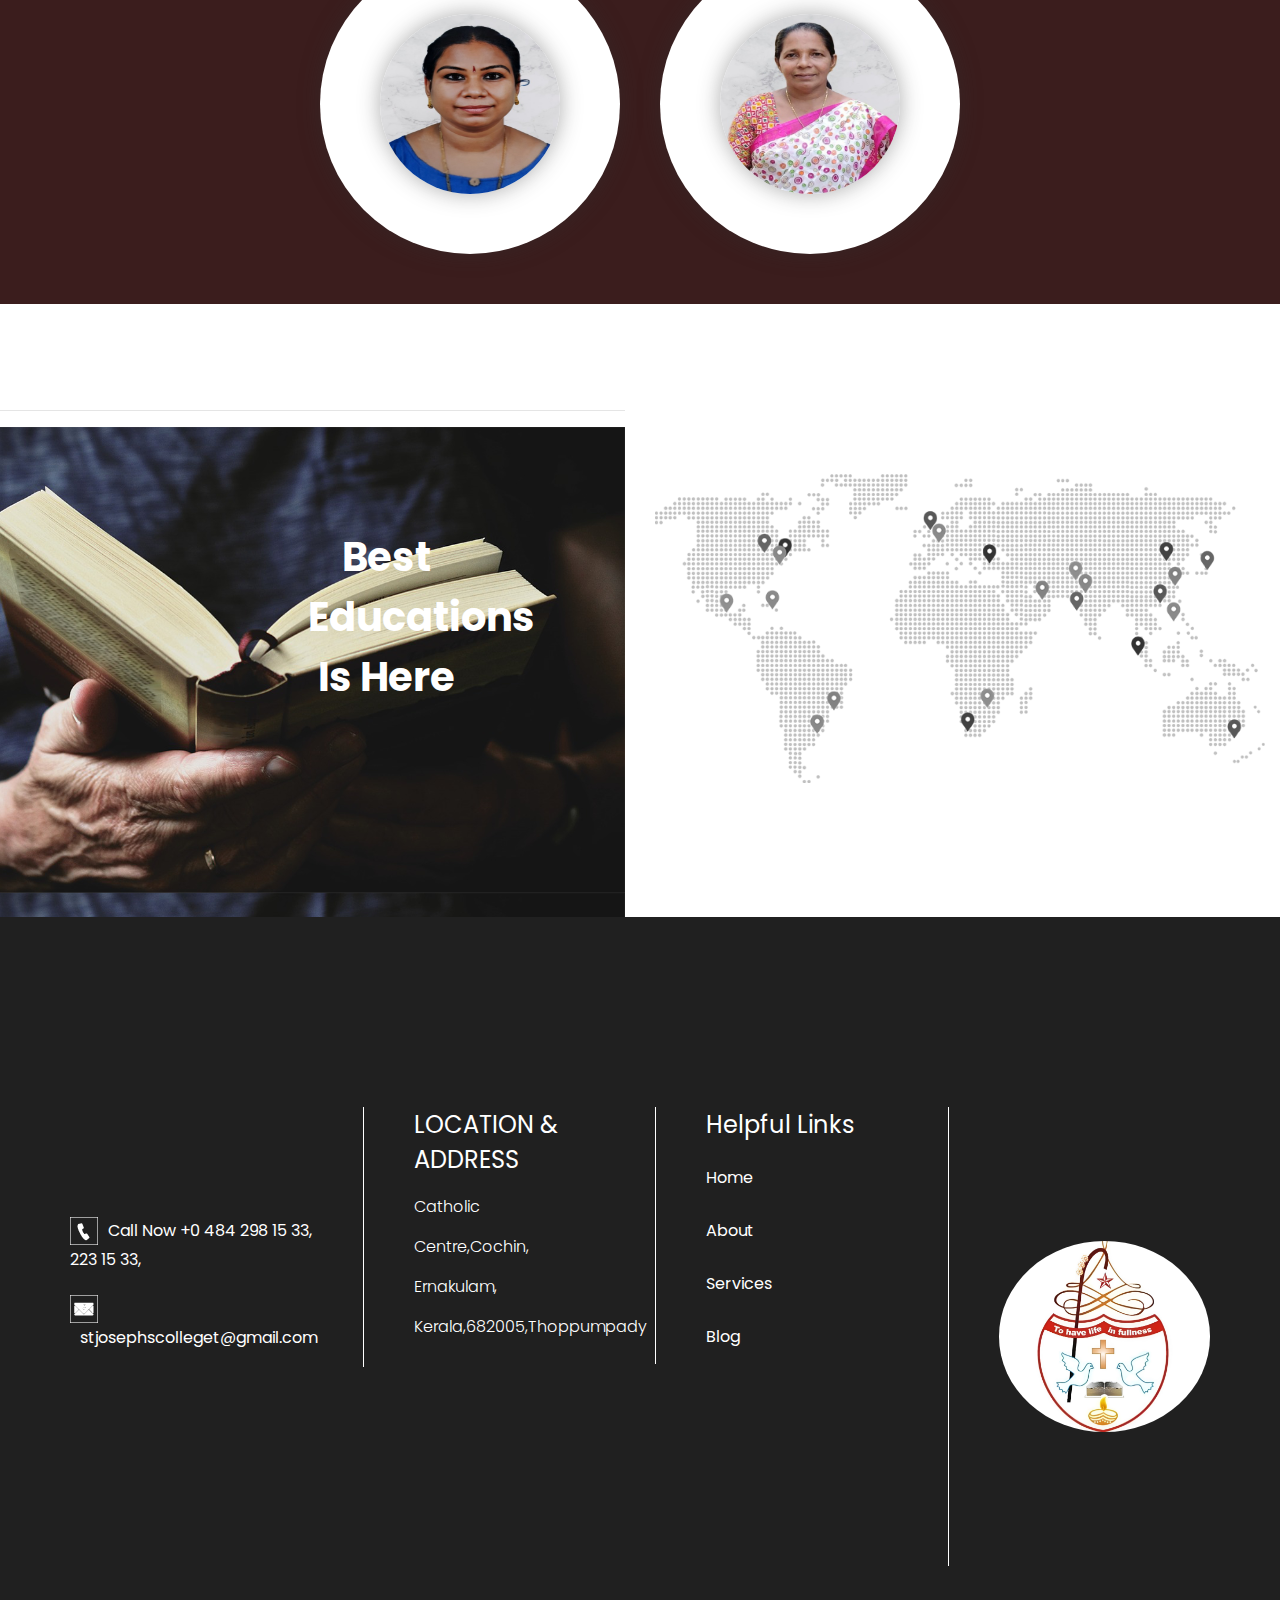
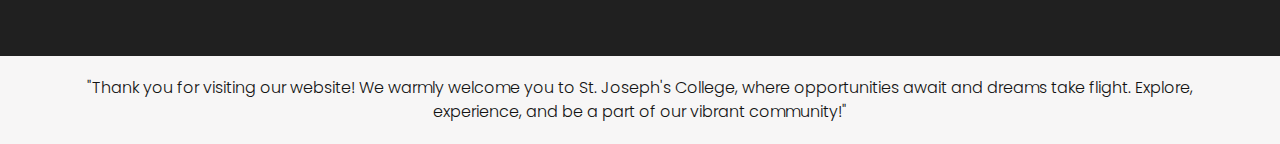
==== commit ecdb204b: "Updated" ====
--- a/index.html
+++ b/index.html
@@ -244,7 +244,9 @@
                   <div class="col-md-6">
                      <img src="images/Lanuage Academy1.jpg" class="image_7" style="width:100%">
                      <img src="images/image2.png" class="image_7" style="width:100%">
+                     <img src="images/fastrack_certificate.jpeg" class="image_7" style="width:100%">
                      <img src="images/Lanuage Academey 3.jpg" class="image_7" style="width:100%">
+                     
                      <img src="images/image3.png" class="image_7" style="width:100%">
                   </div>
                   <div class="col-md-6">
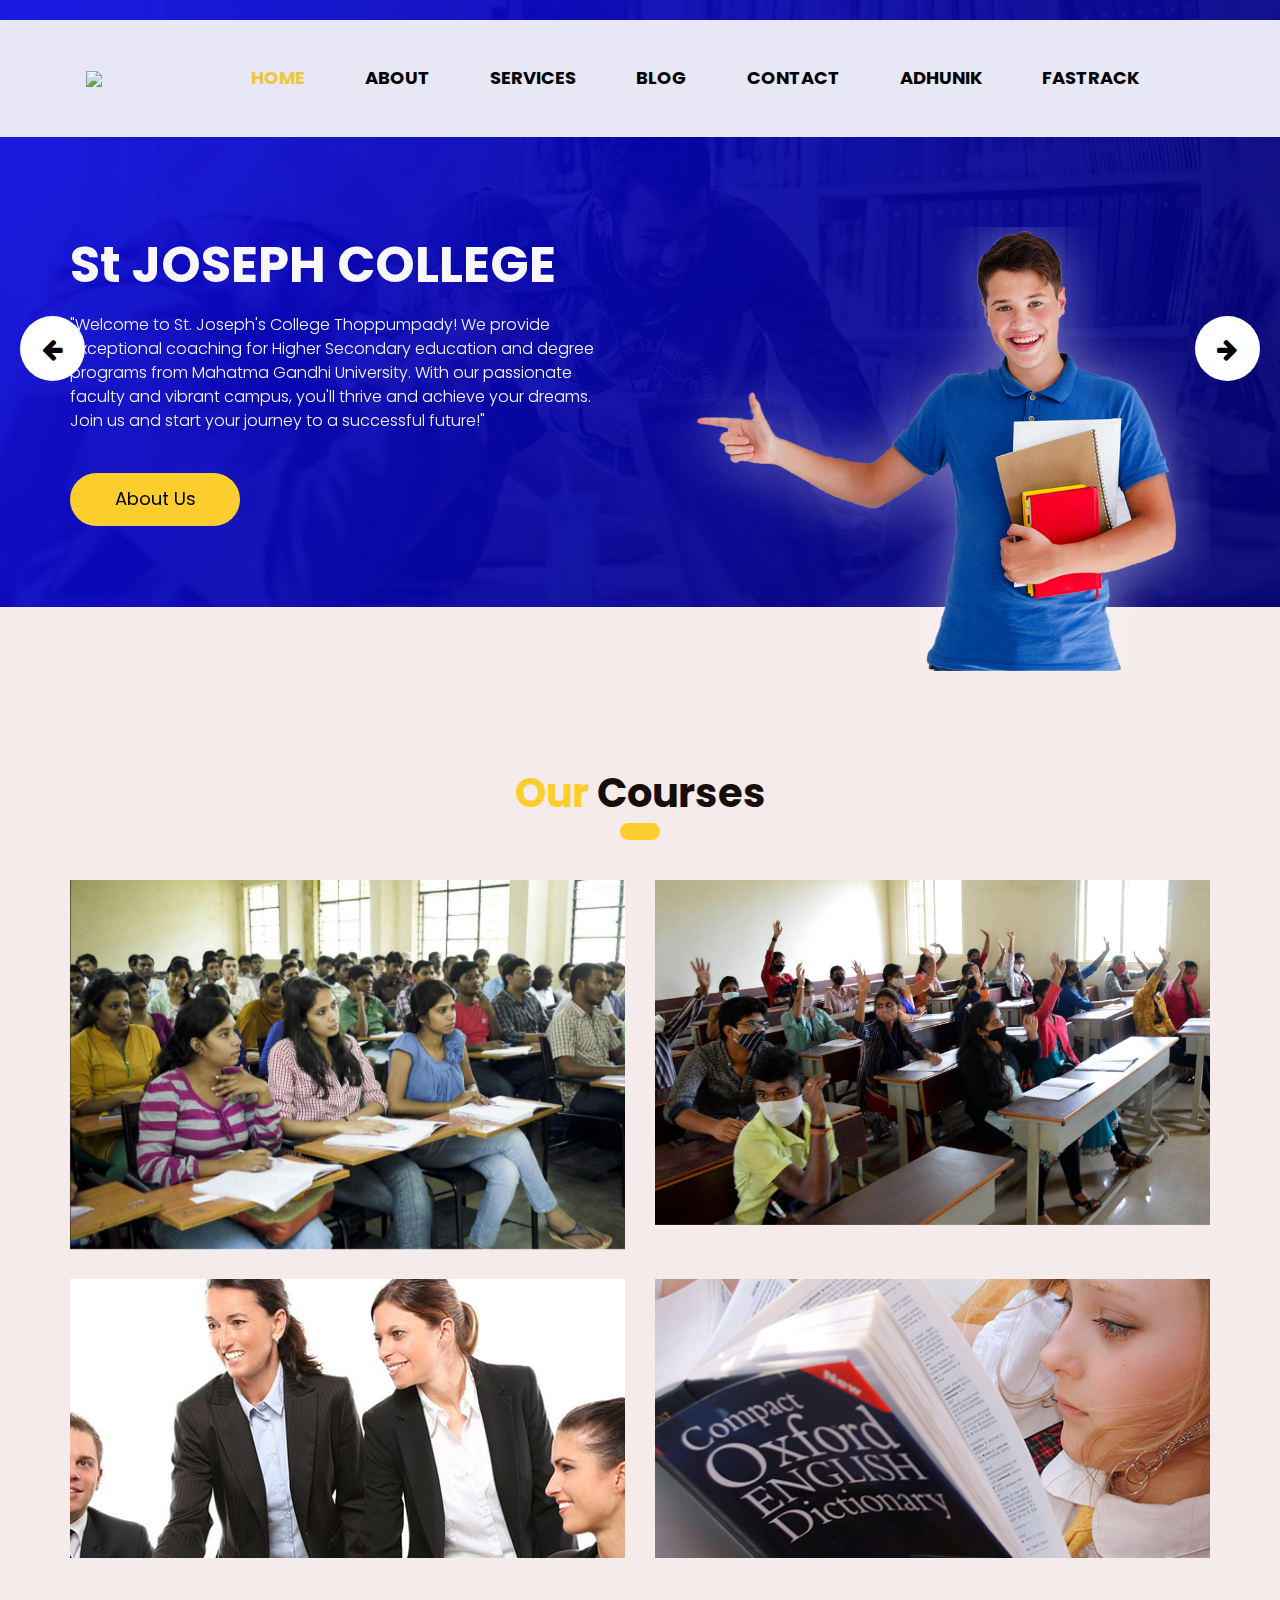
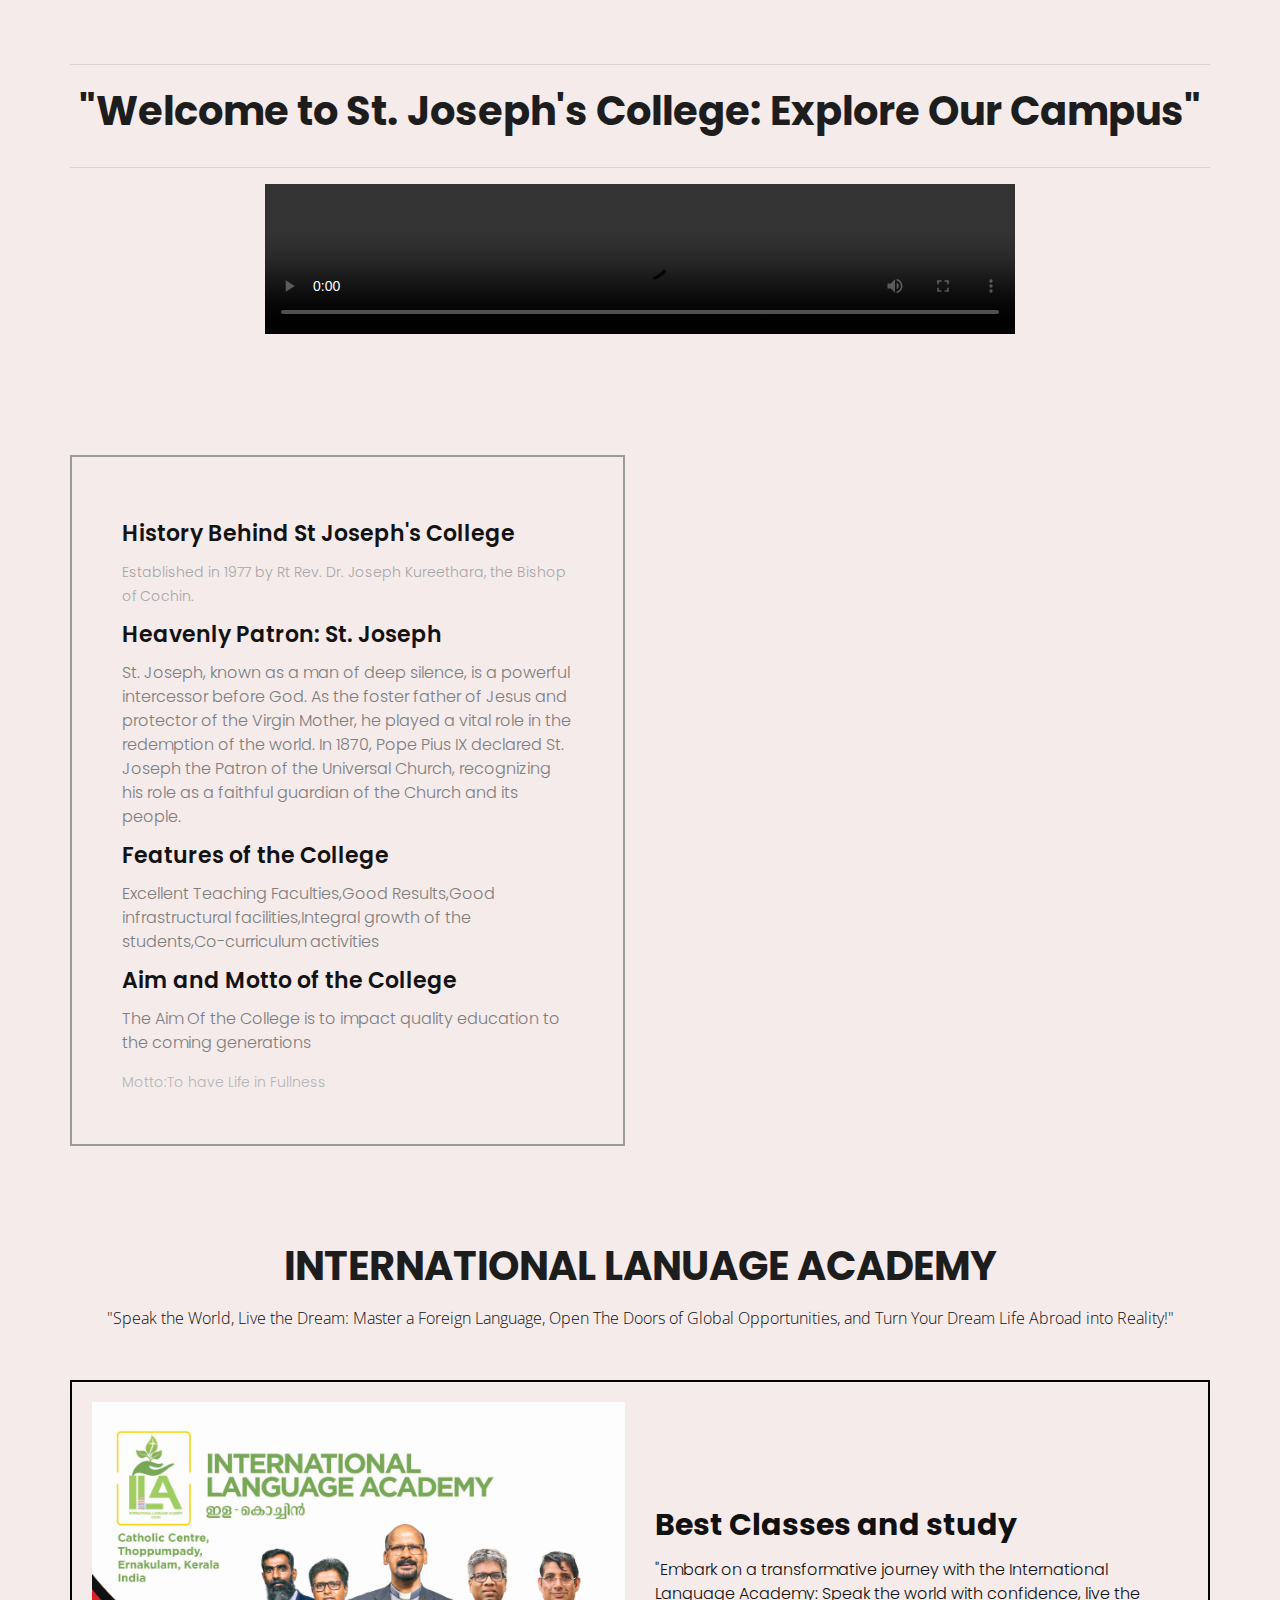
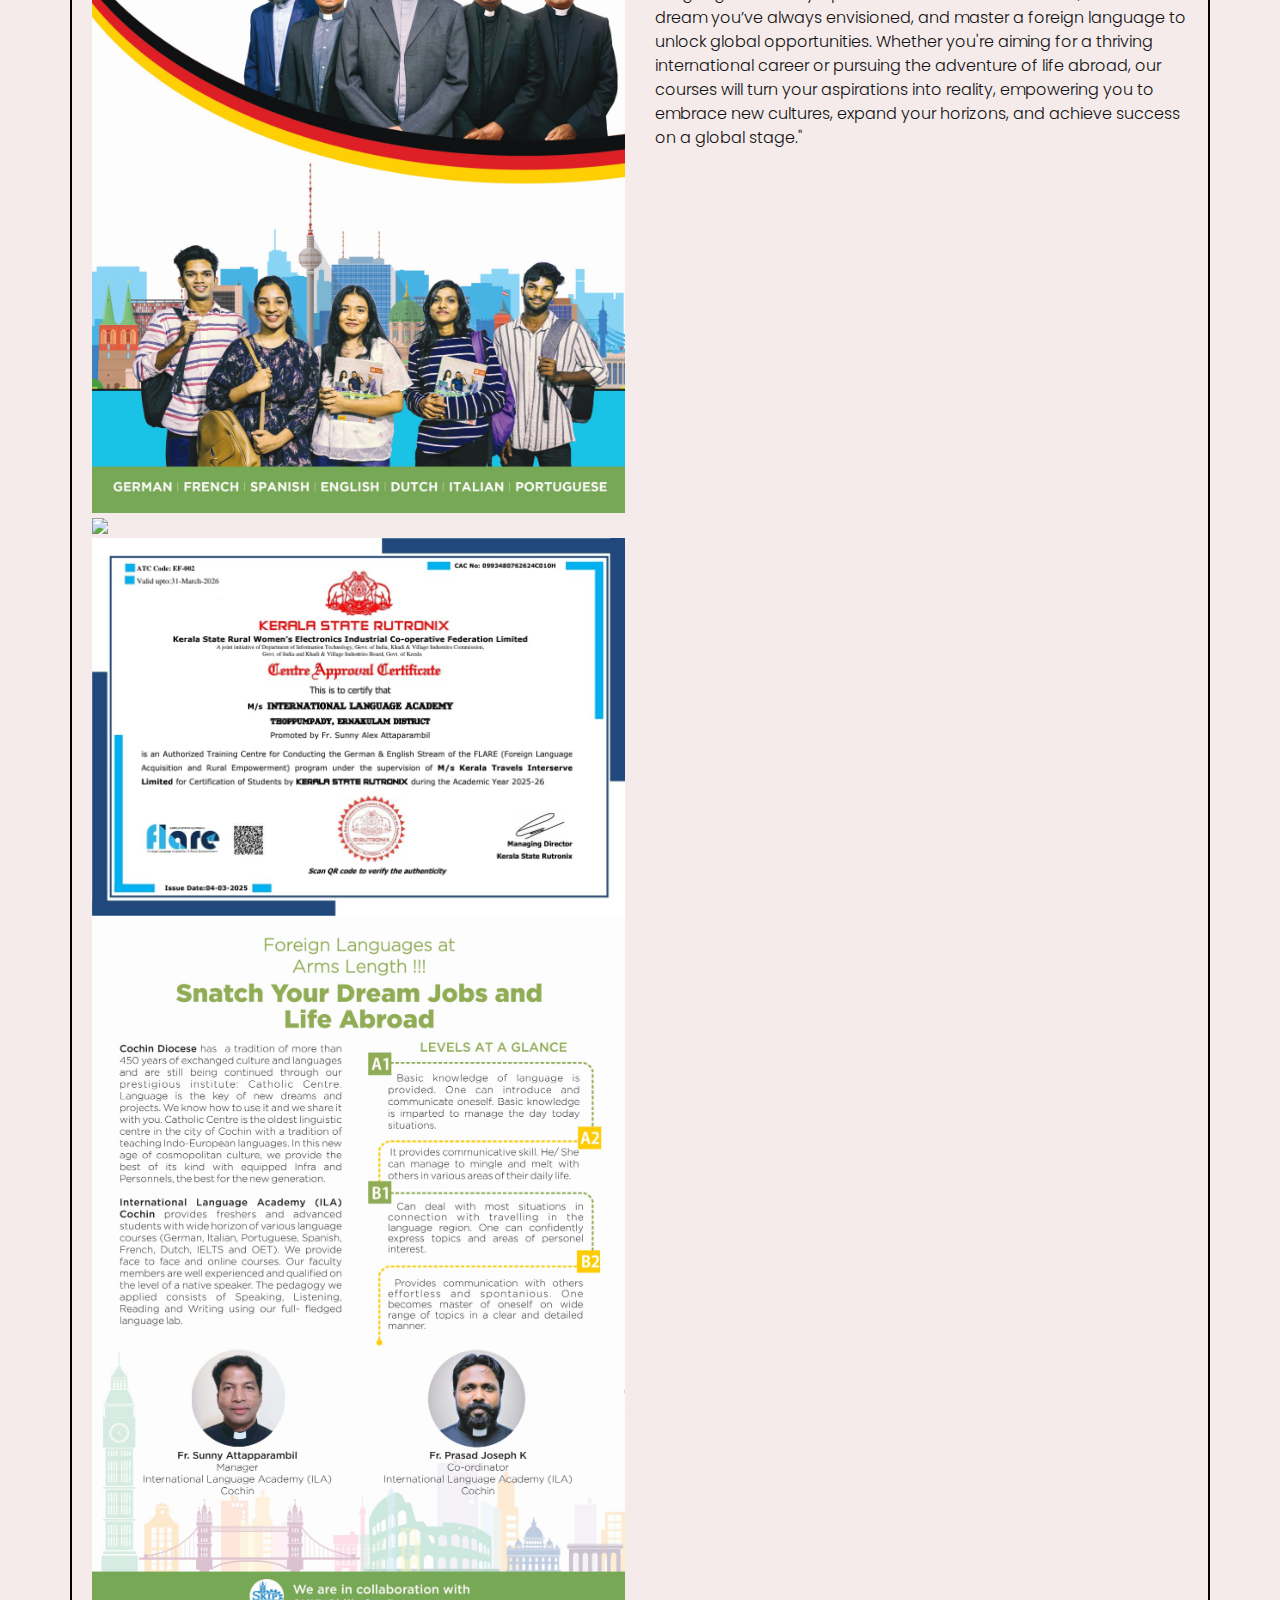
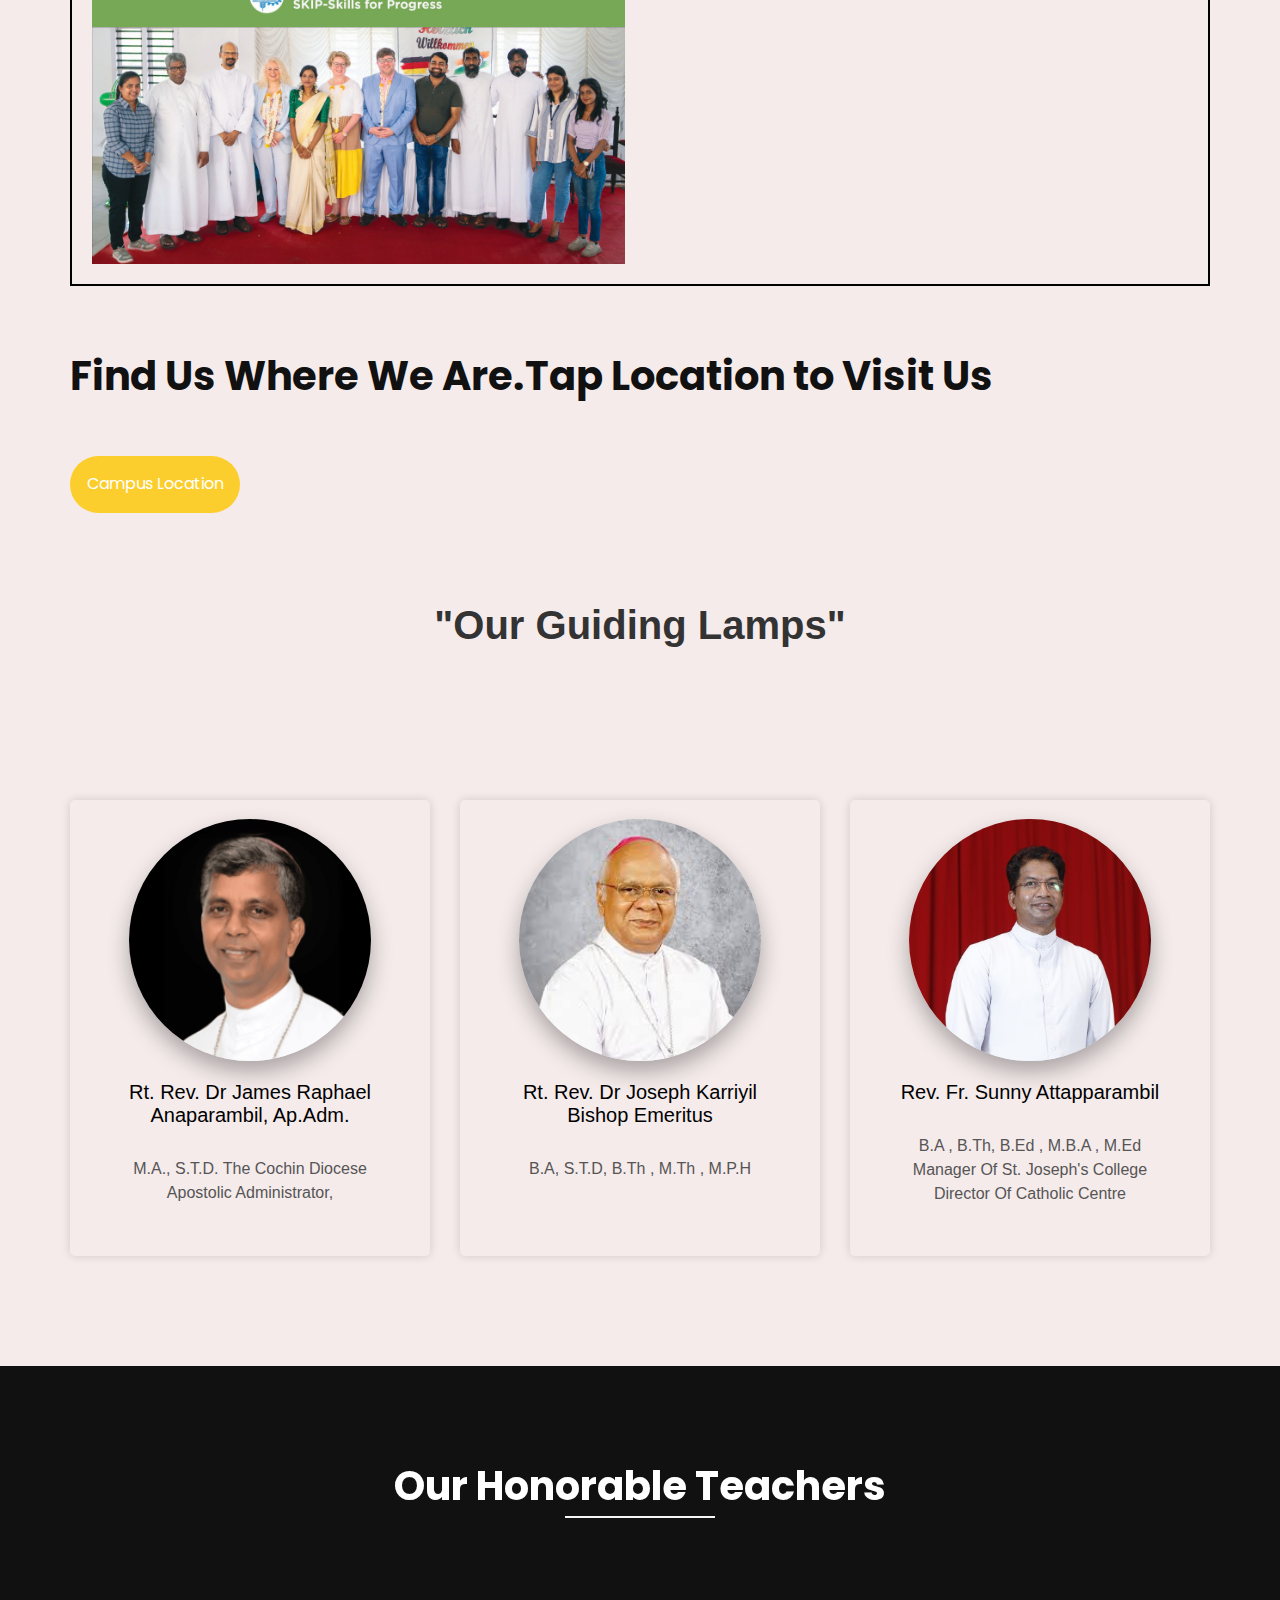
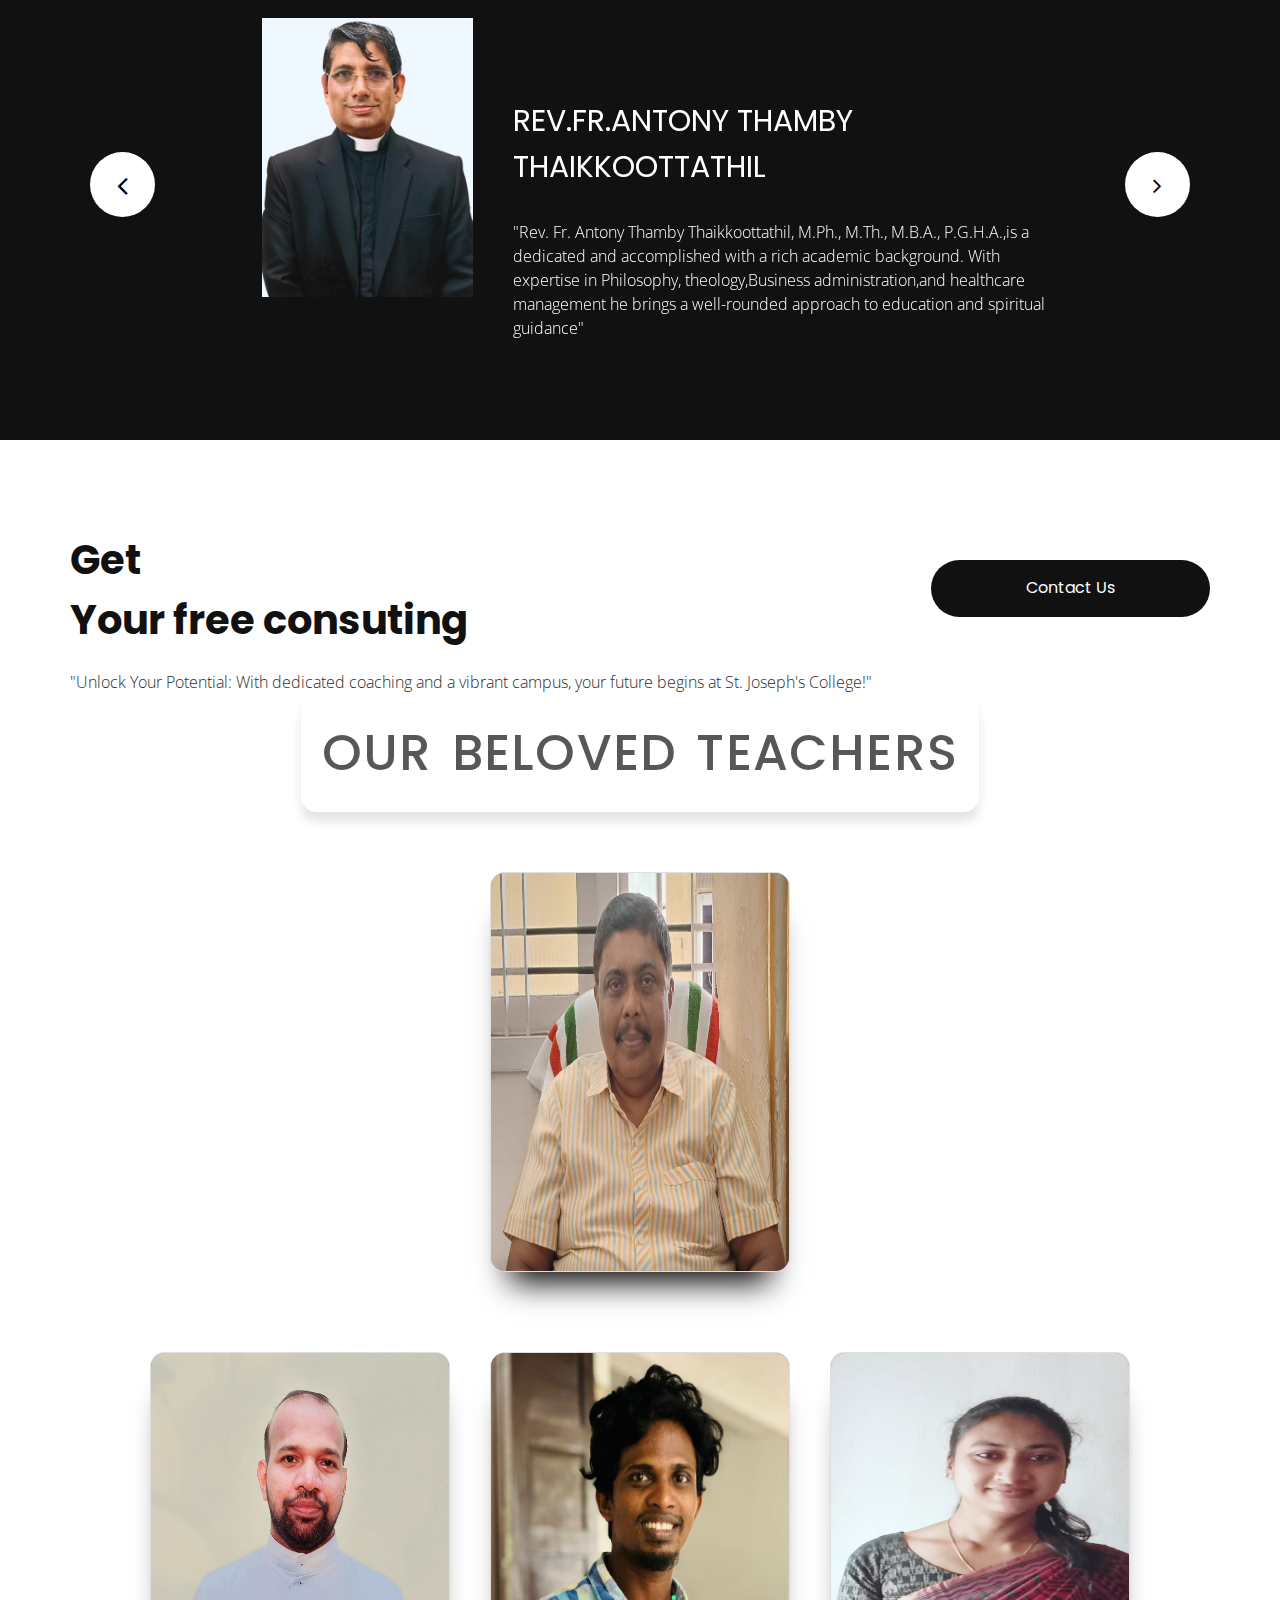
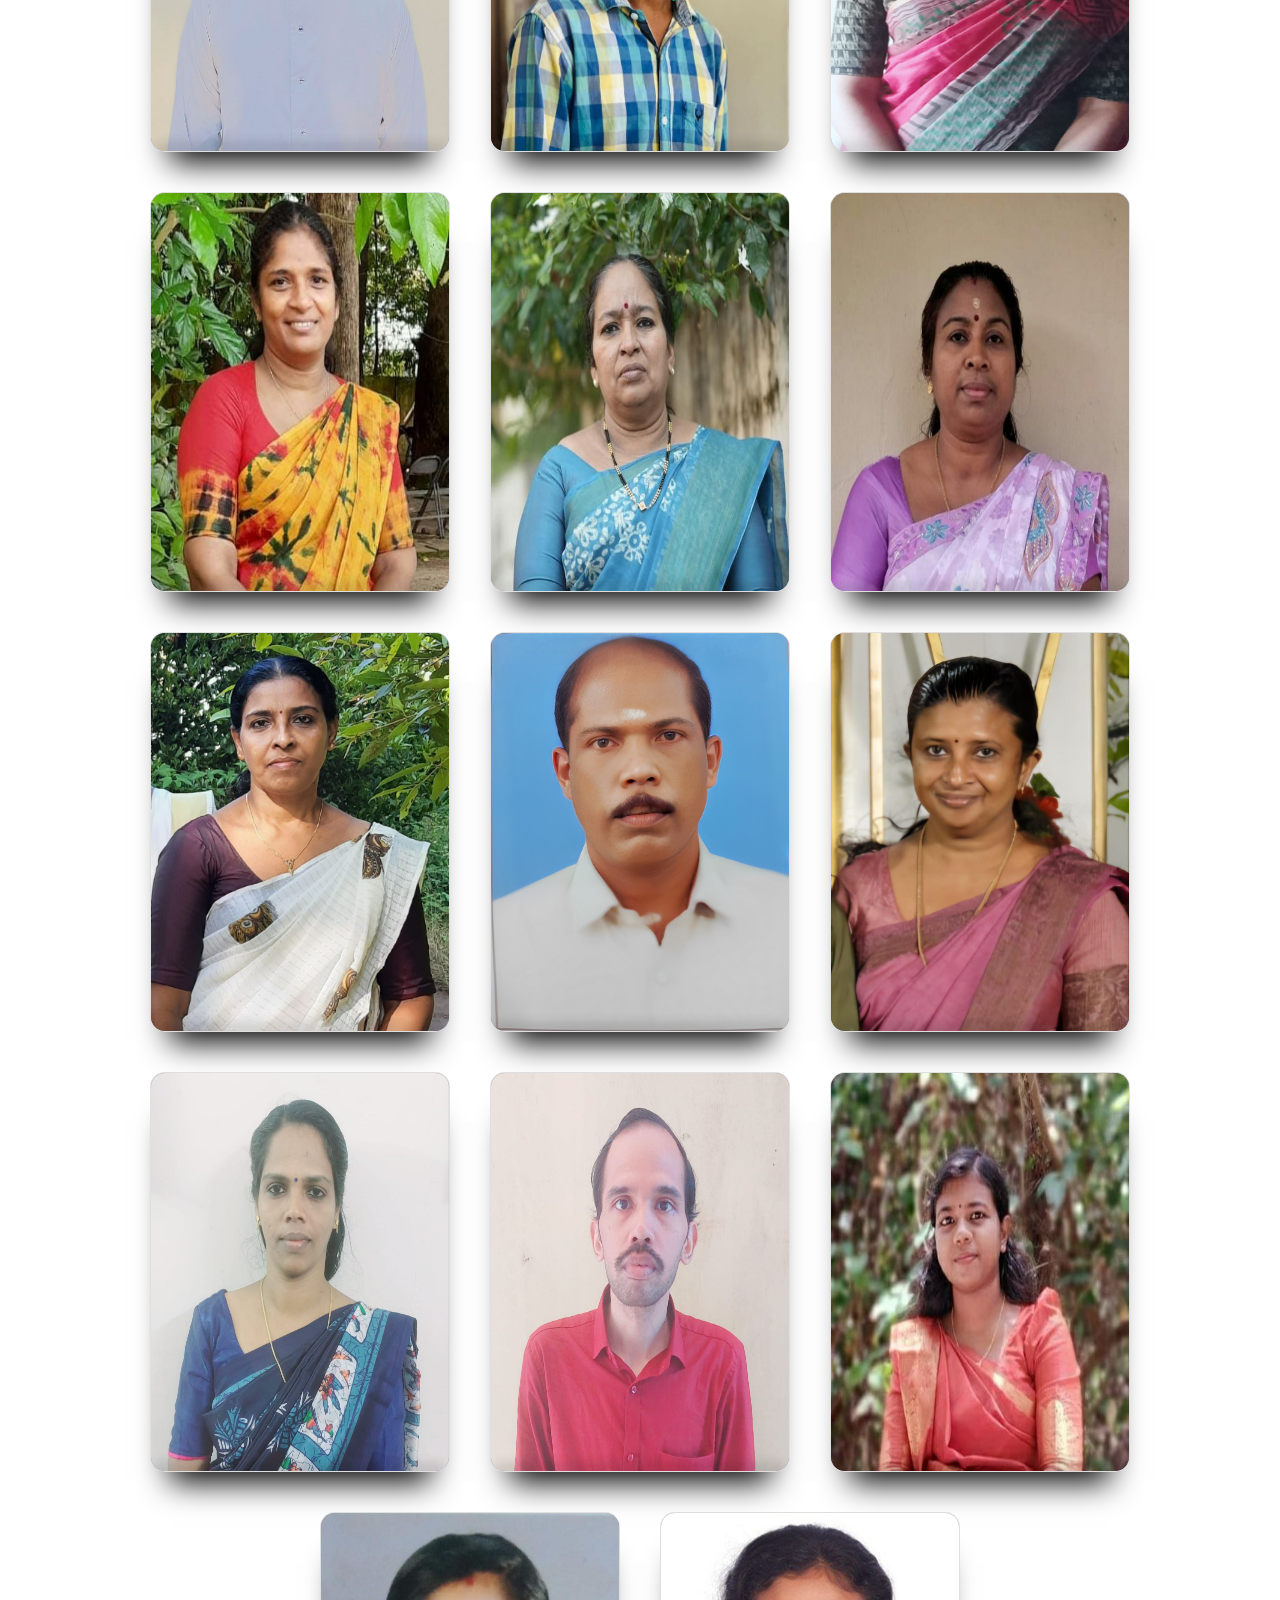
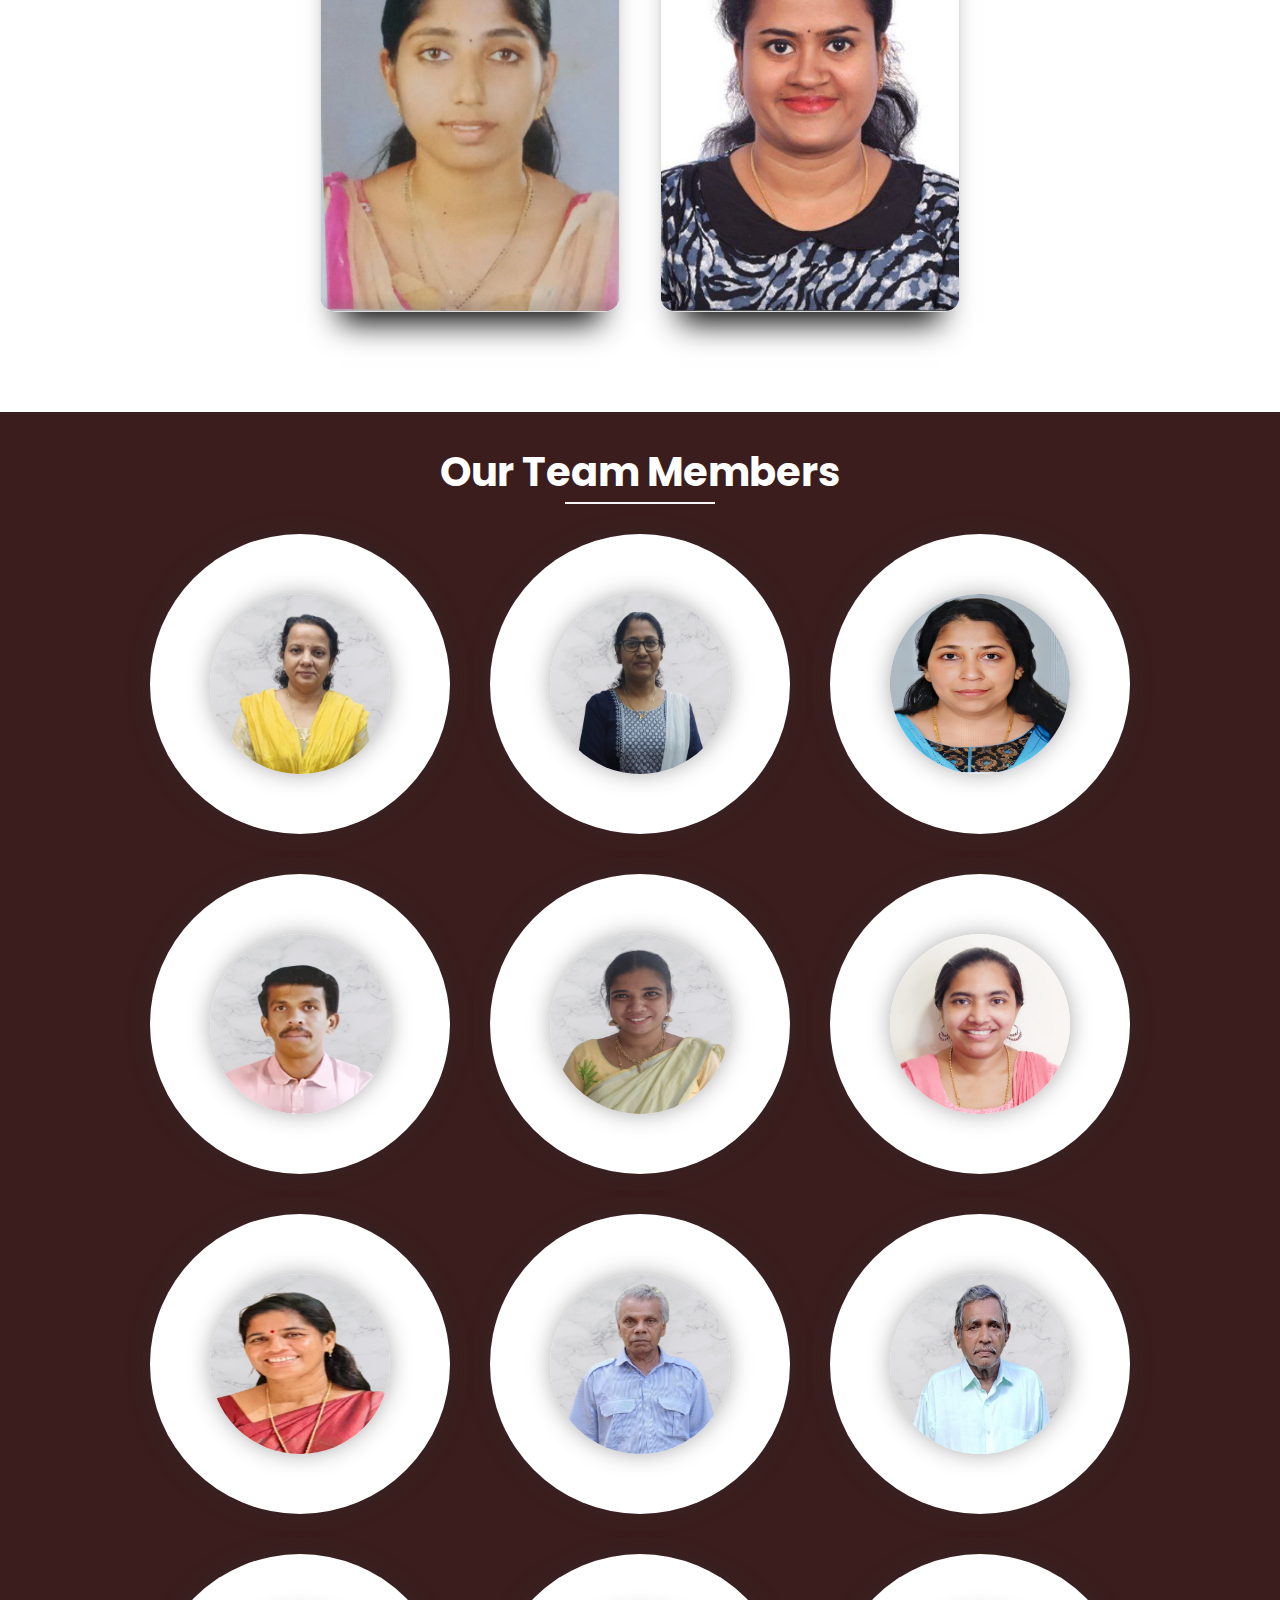
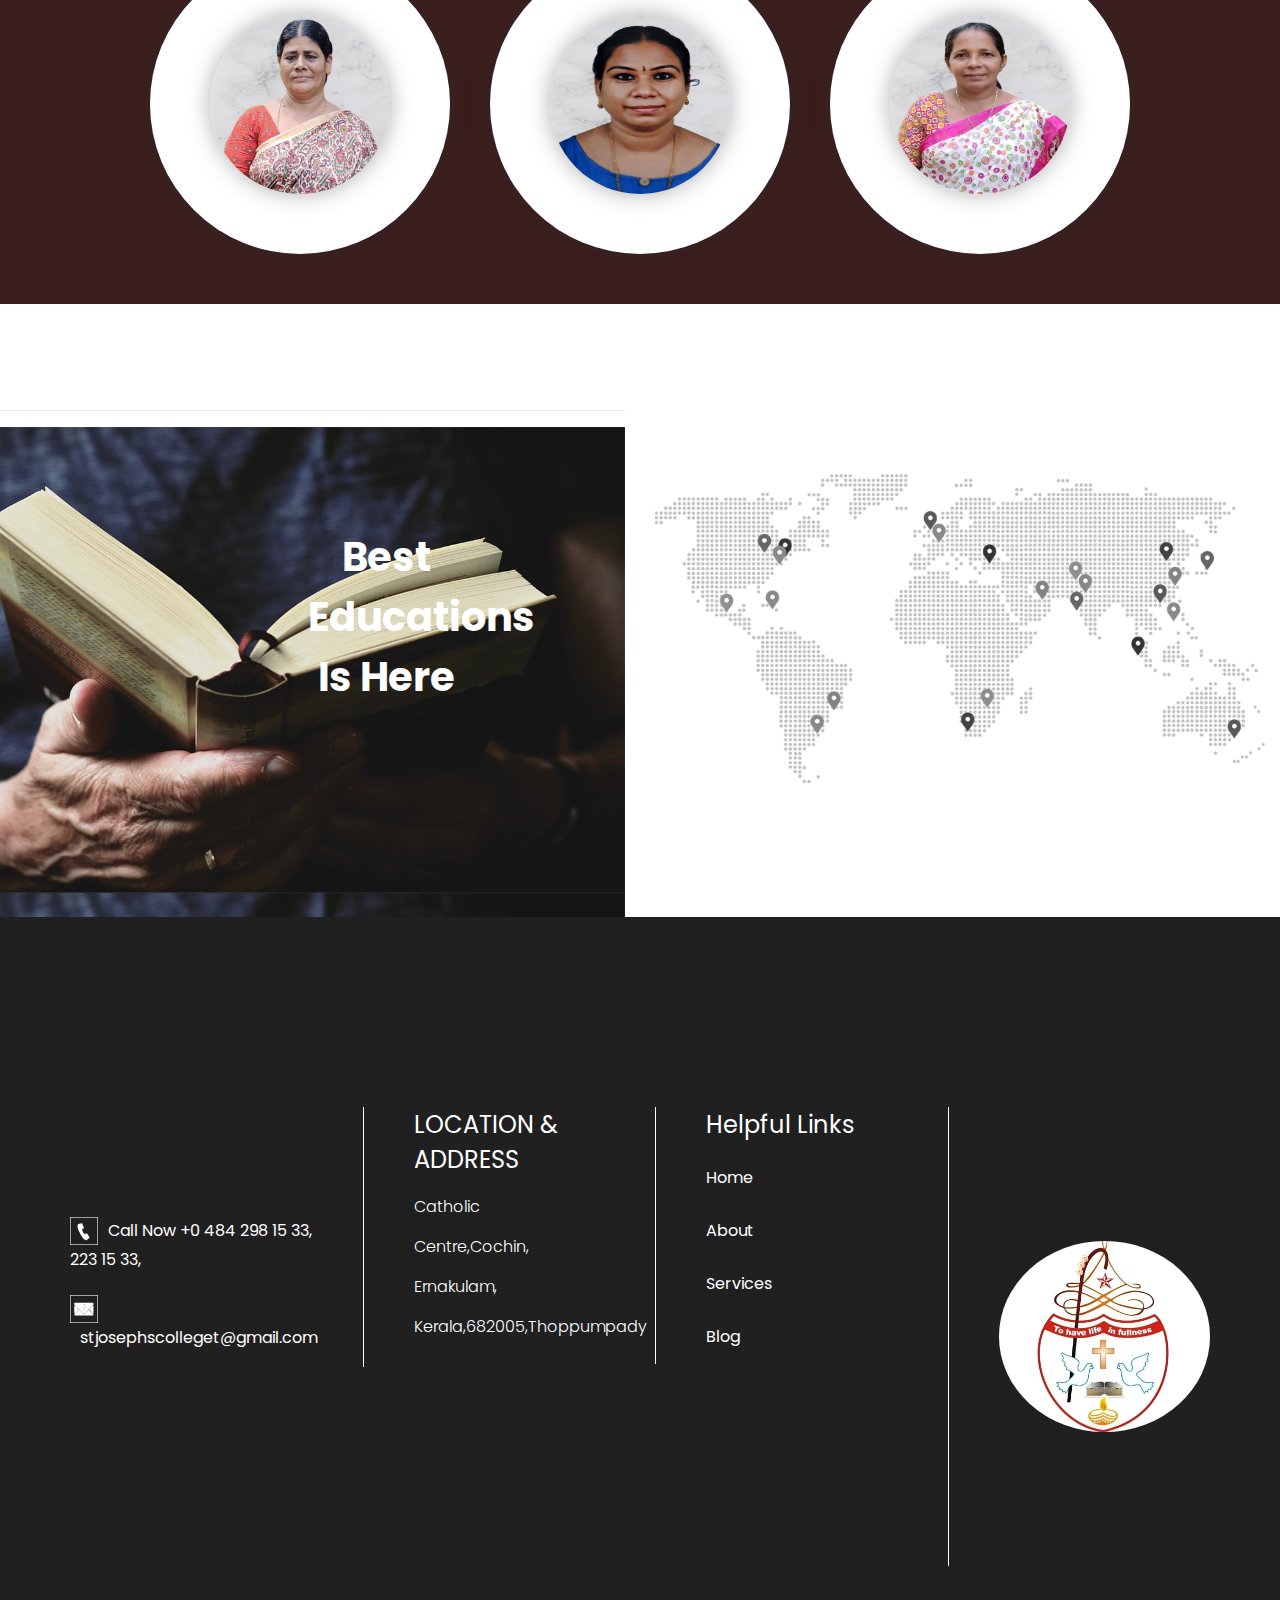
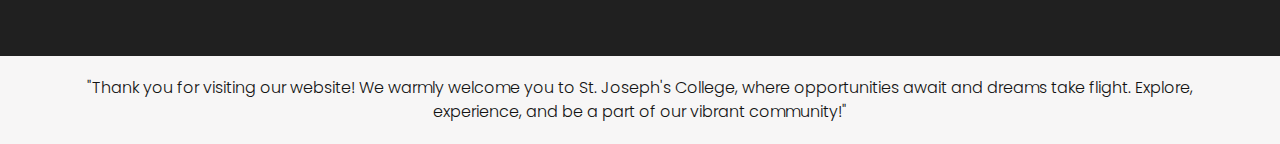
==== commit 5d9e80d6: "Added" ====
--- a/index.html
+++ b/index.html
@@ -606,6 +606,15 @@
 </div>
 <div class="profile-card">
    <div class="img">
+       <img src="images/chinnu_Robin-office-staff.jpeg" alt="Staff Image">
+   </div>
+   <div class="caption">
+       <h3>Chinnu Robin </h3>
+       <h4>Office Staff</h4>
+   </div>
+</div>
+<div class="profile-card">
+   <div class="img">
        <img src="images/Sophy.png" alt="Staff Image">
    </div>
    <div class="caption">
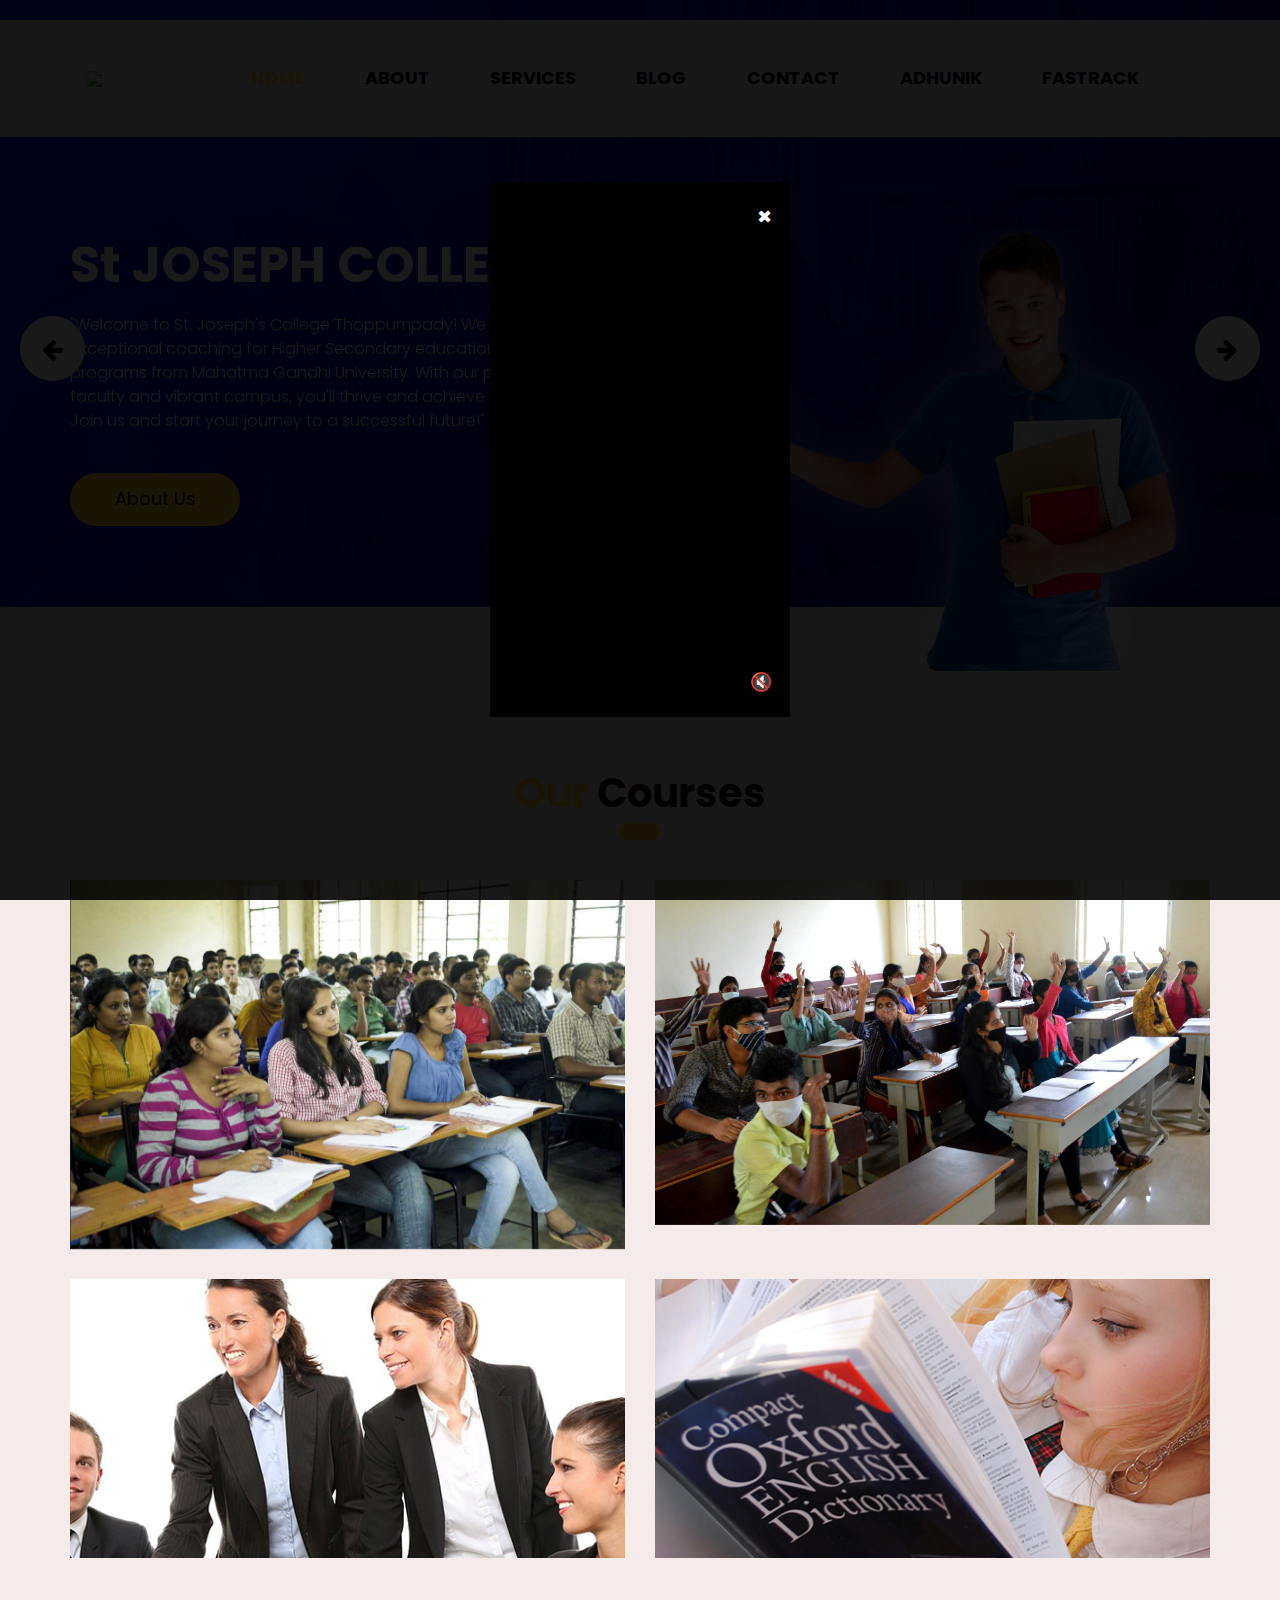
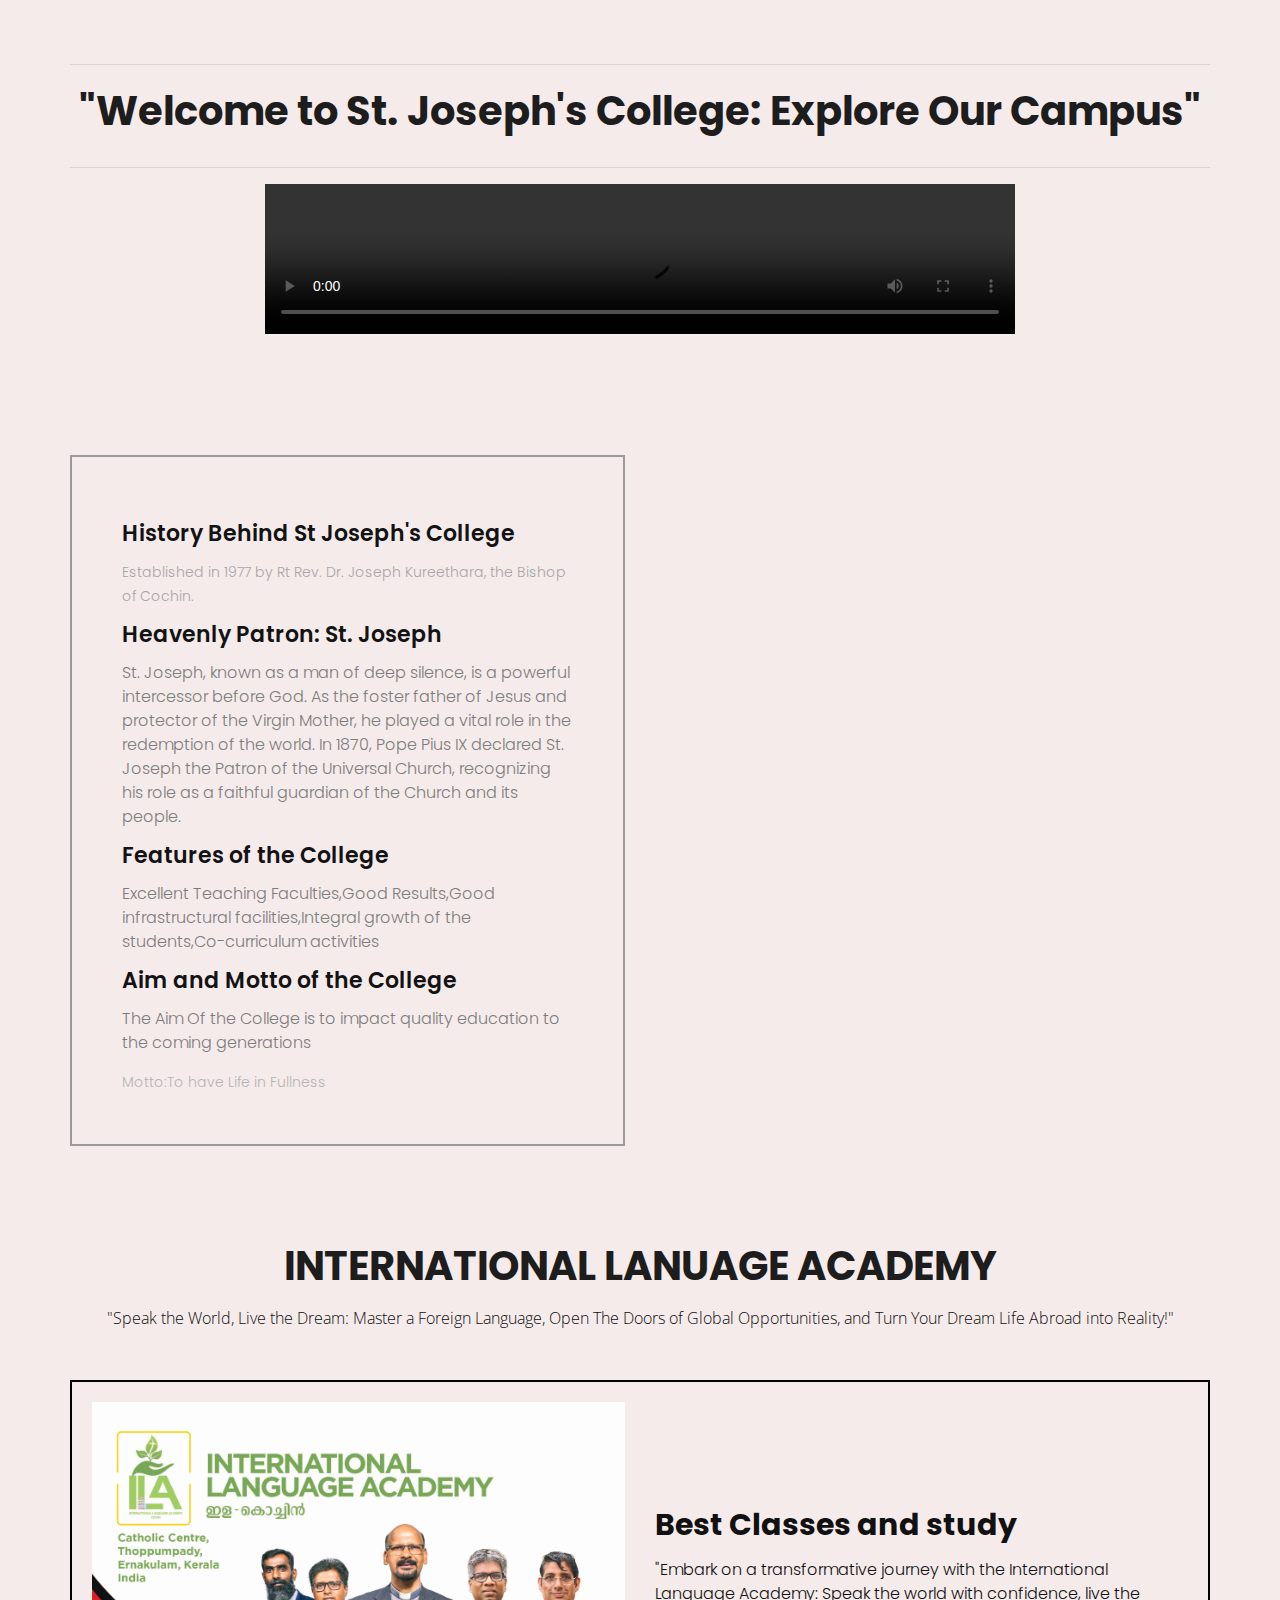
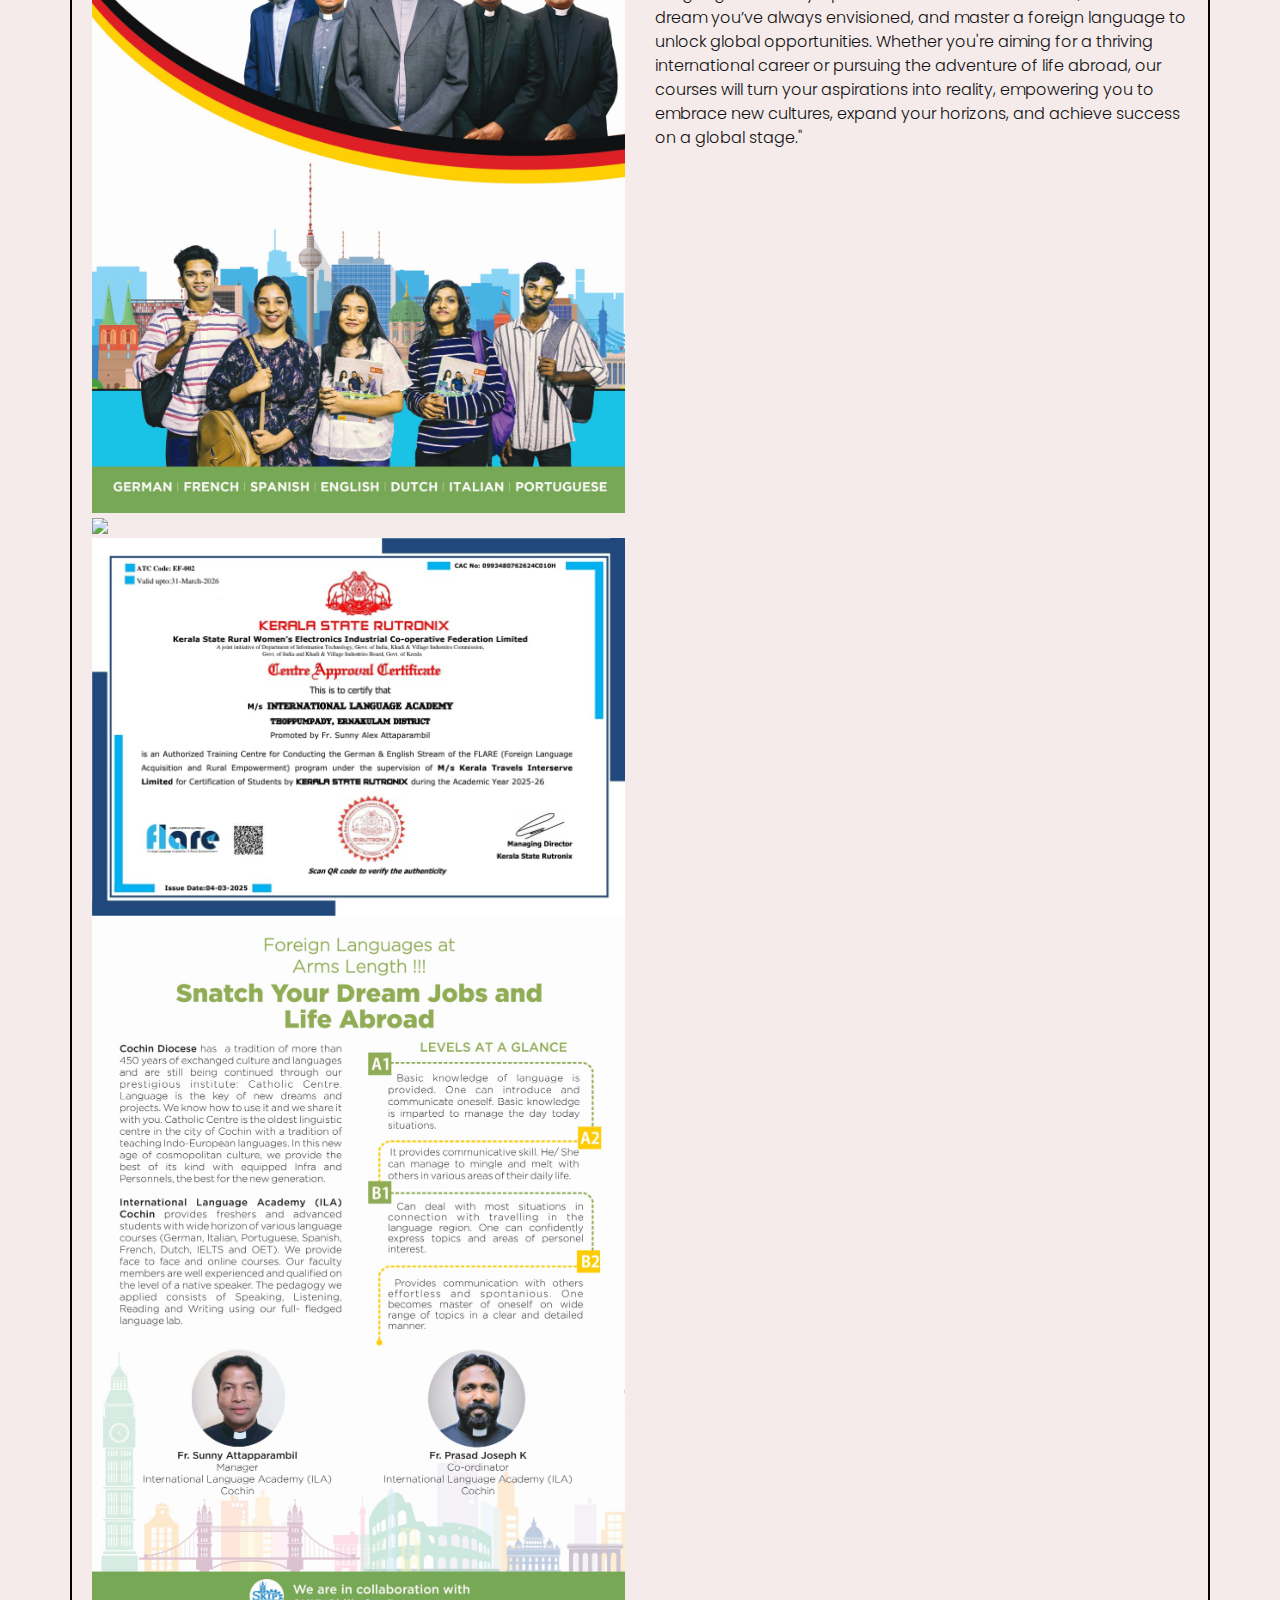
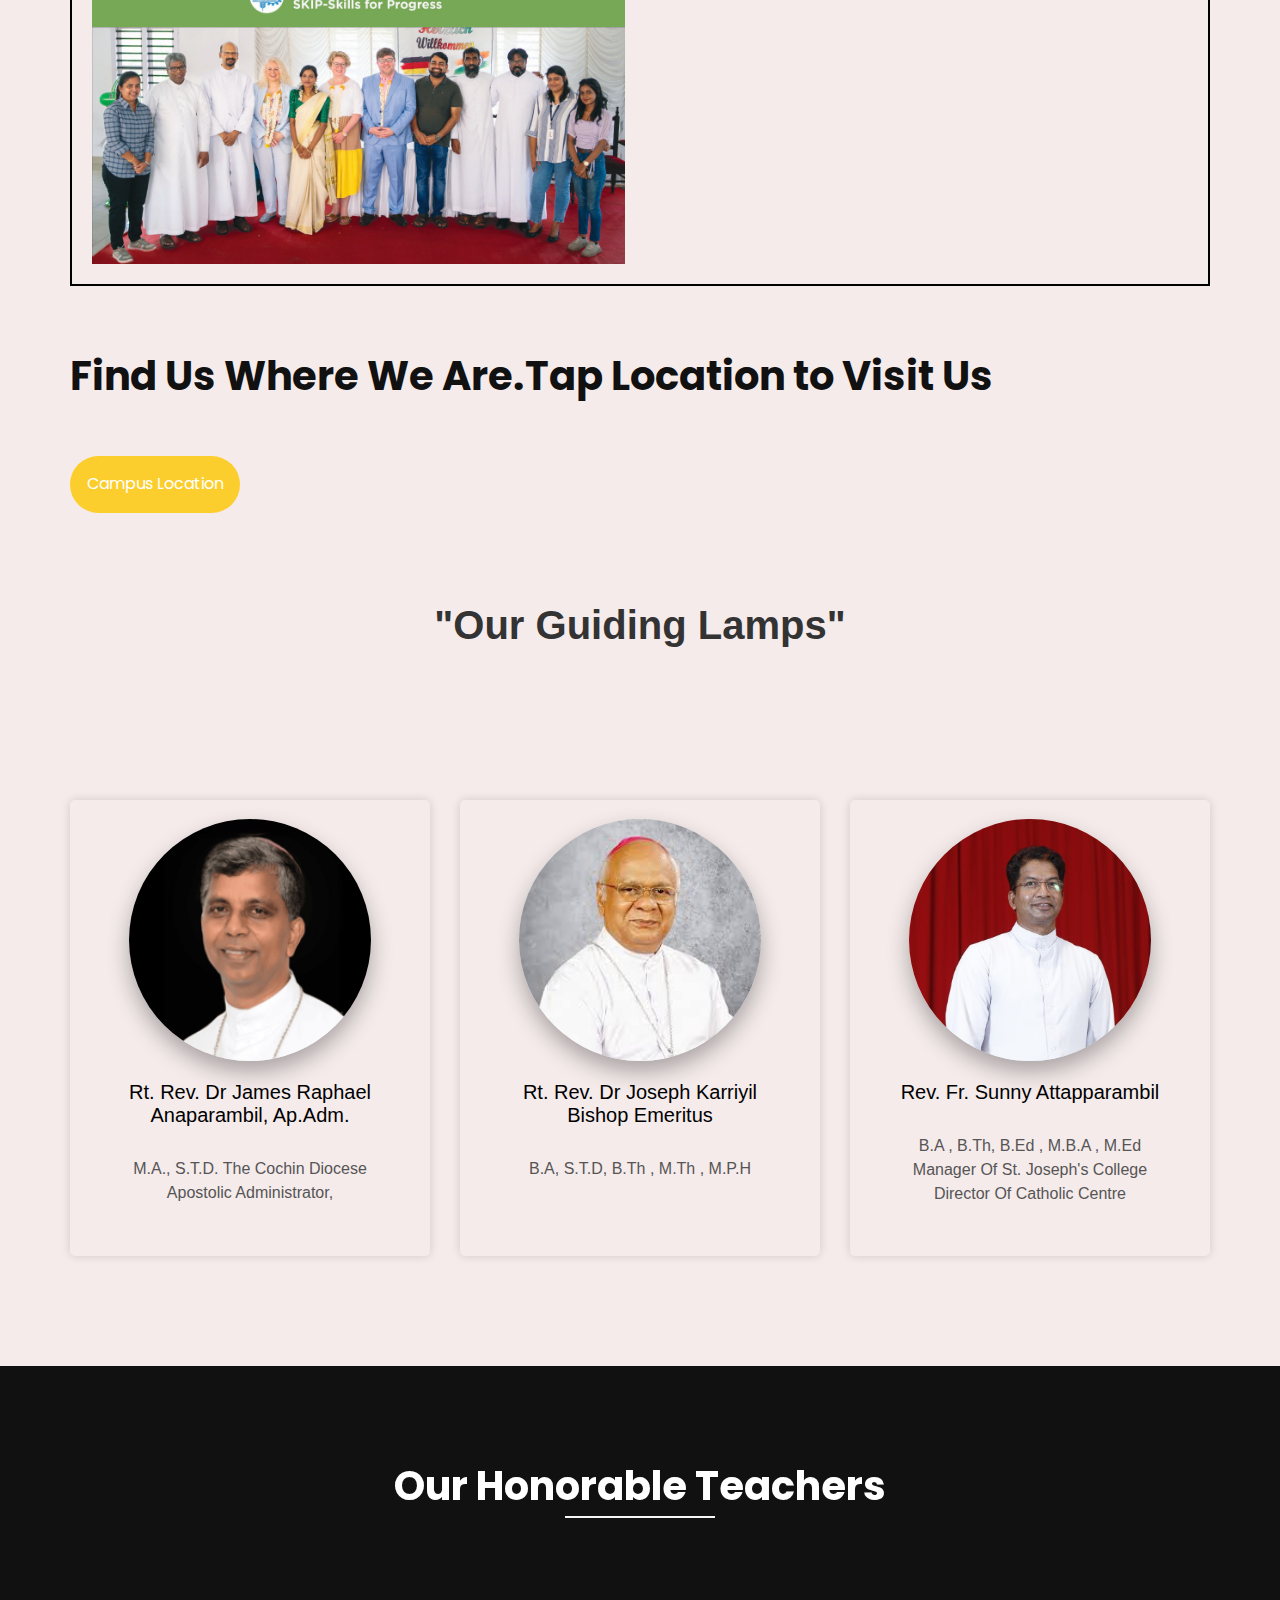
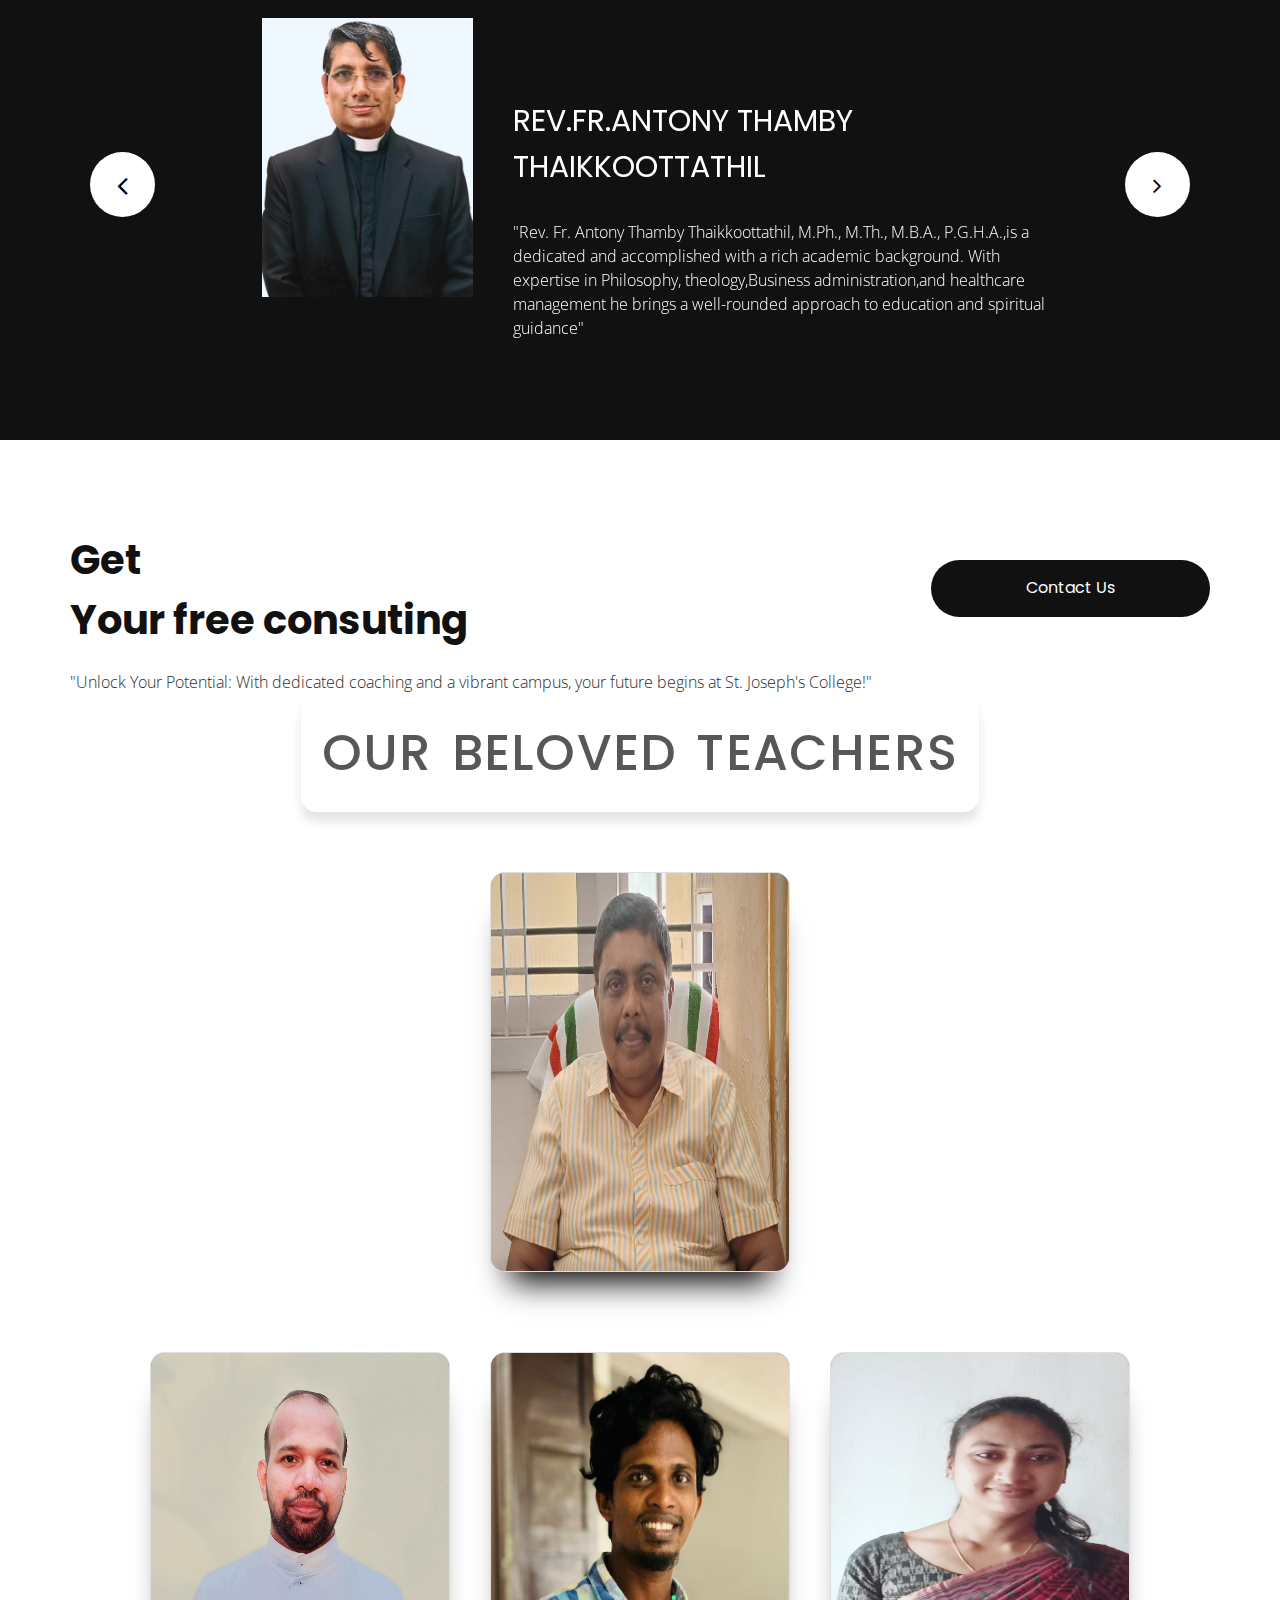
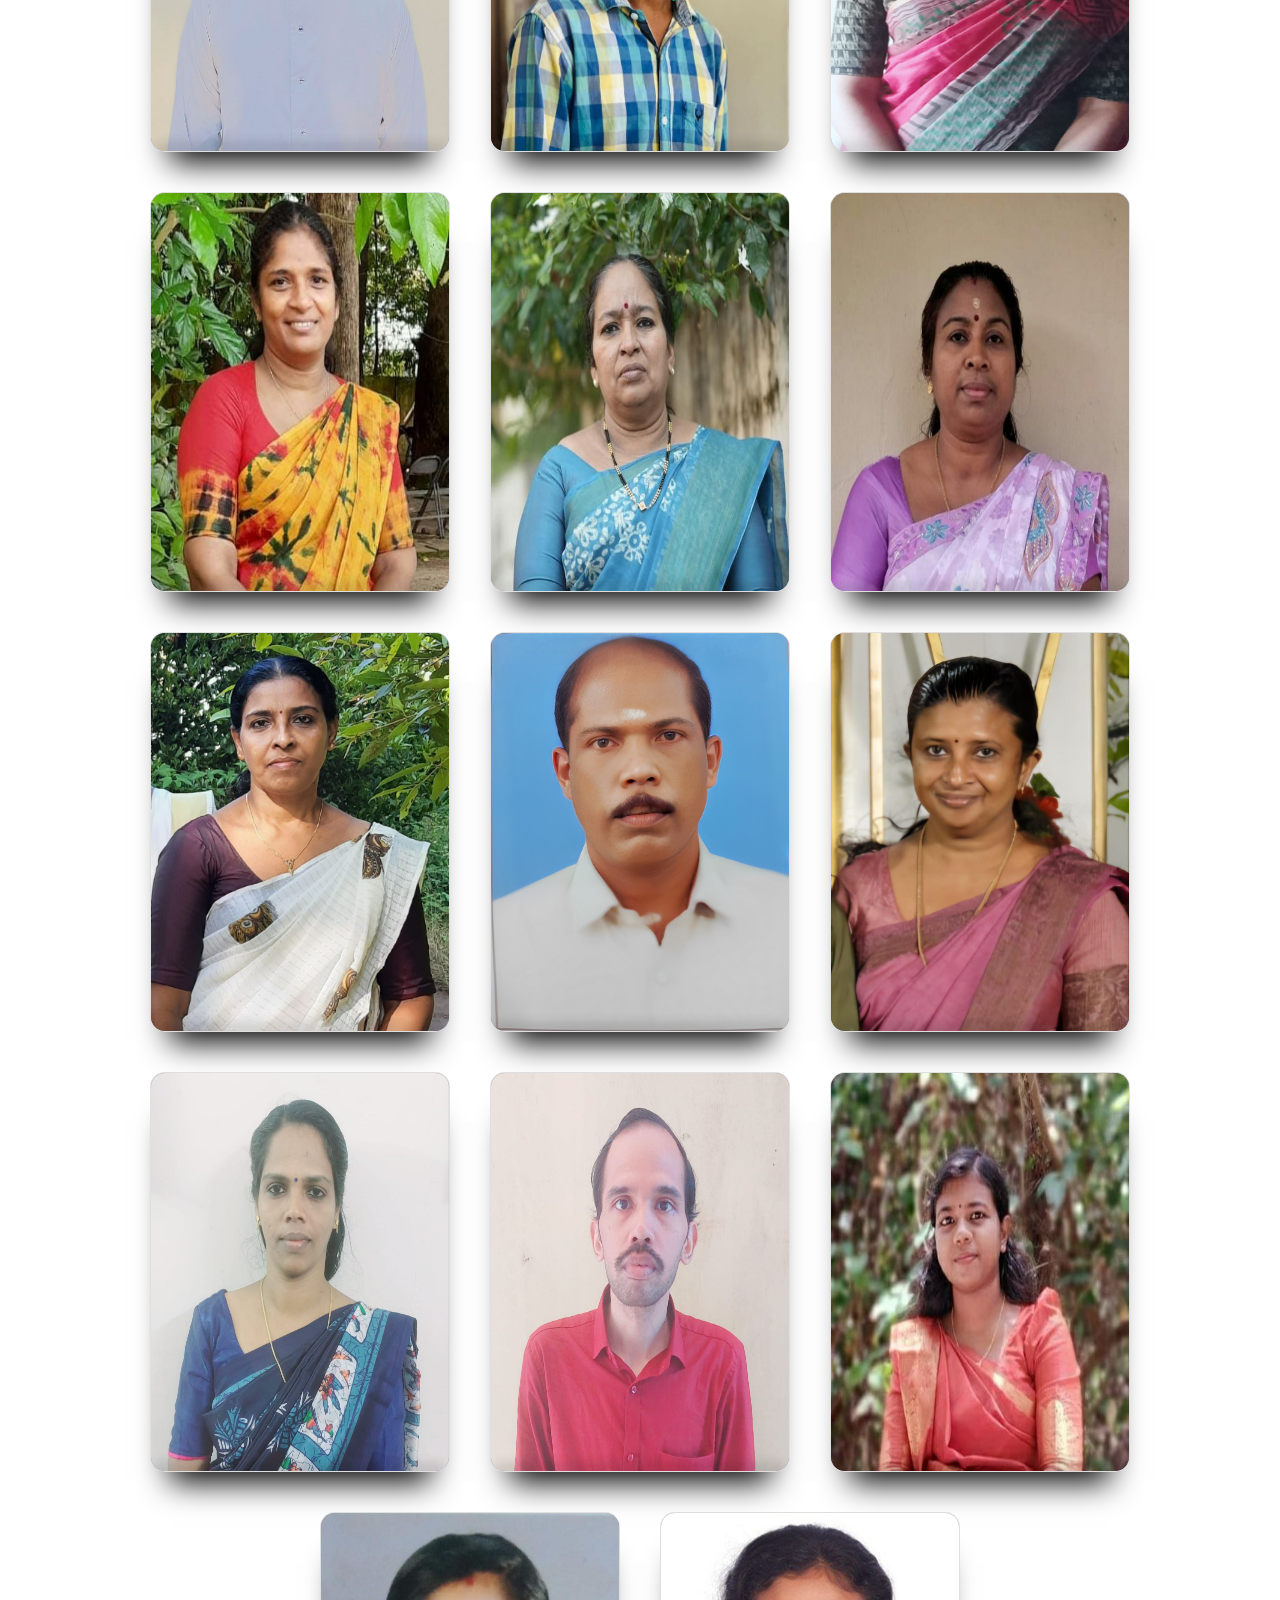
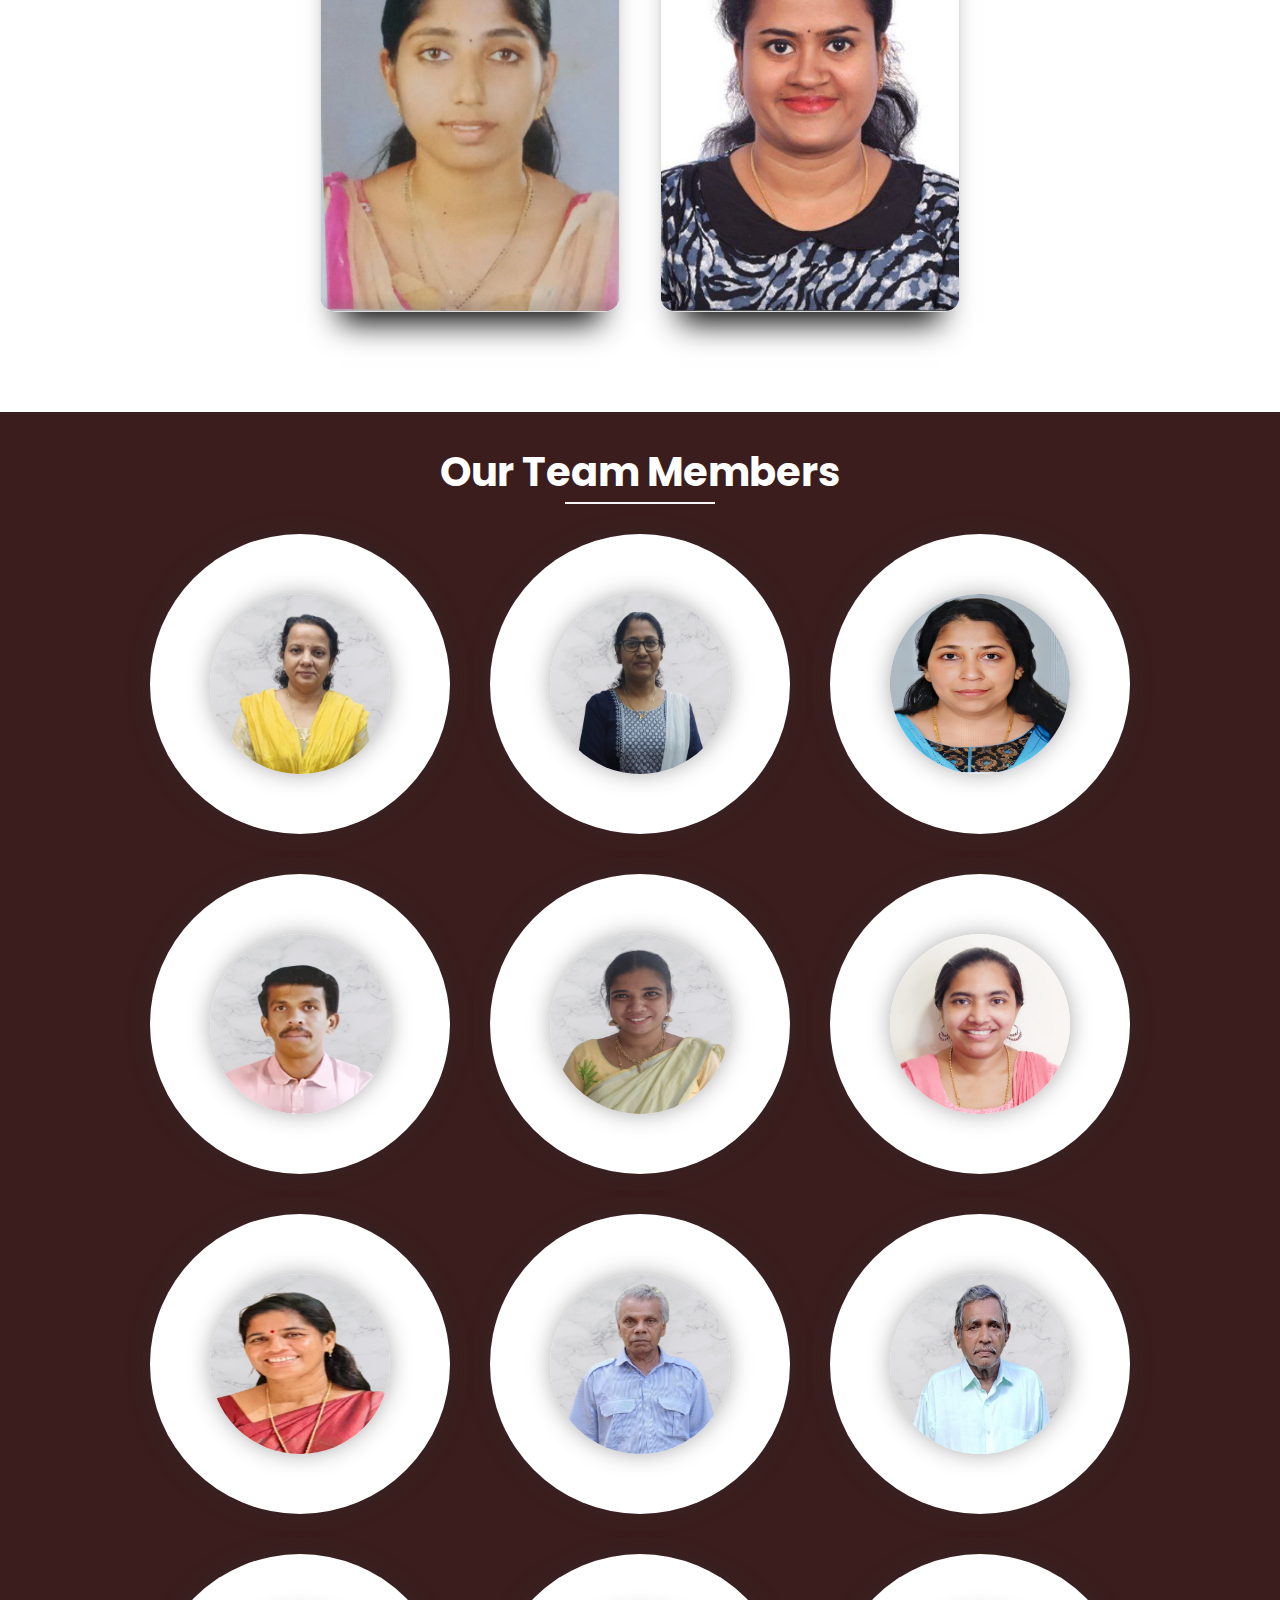
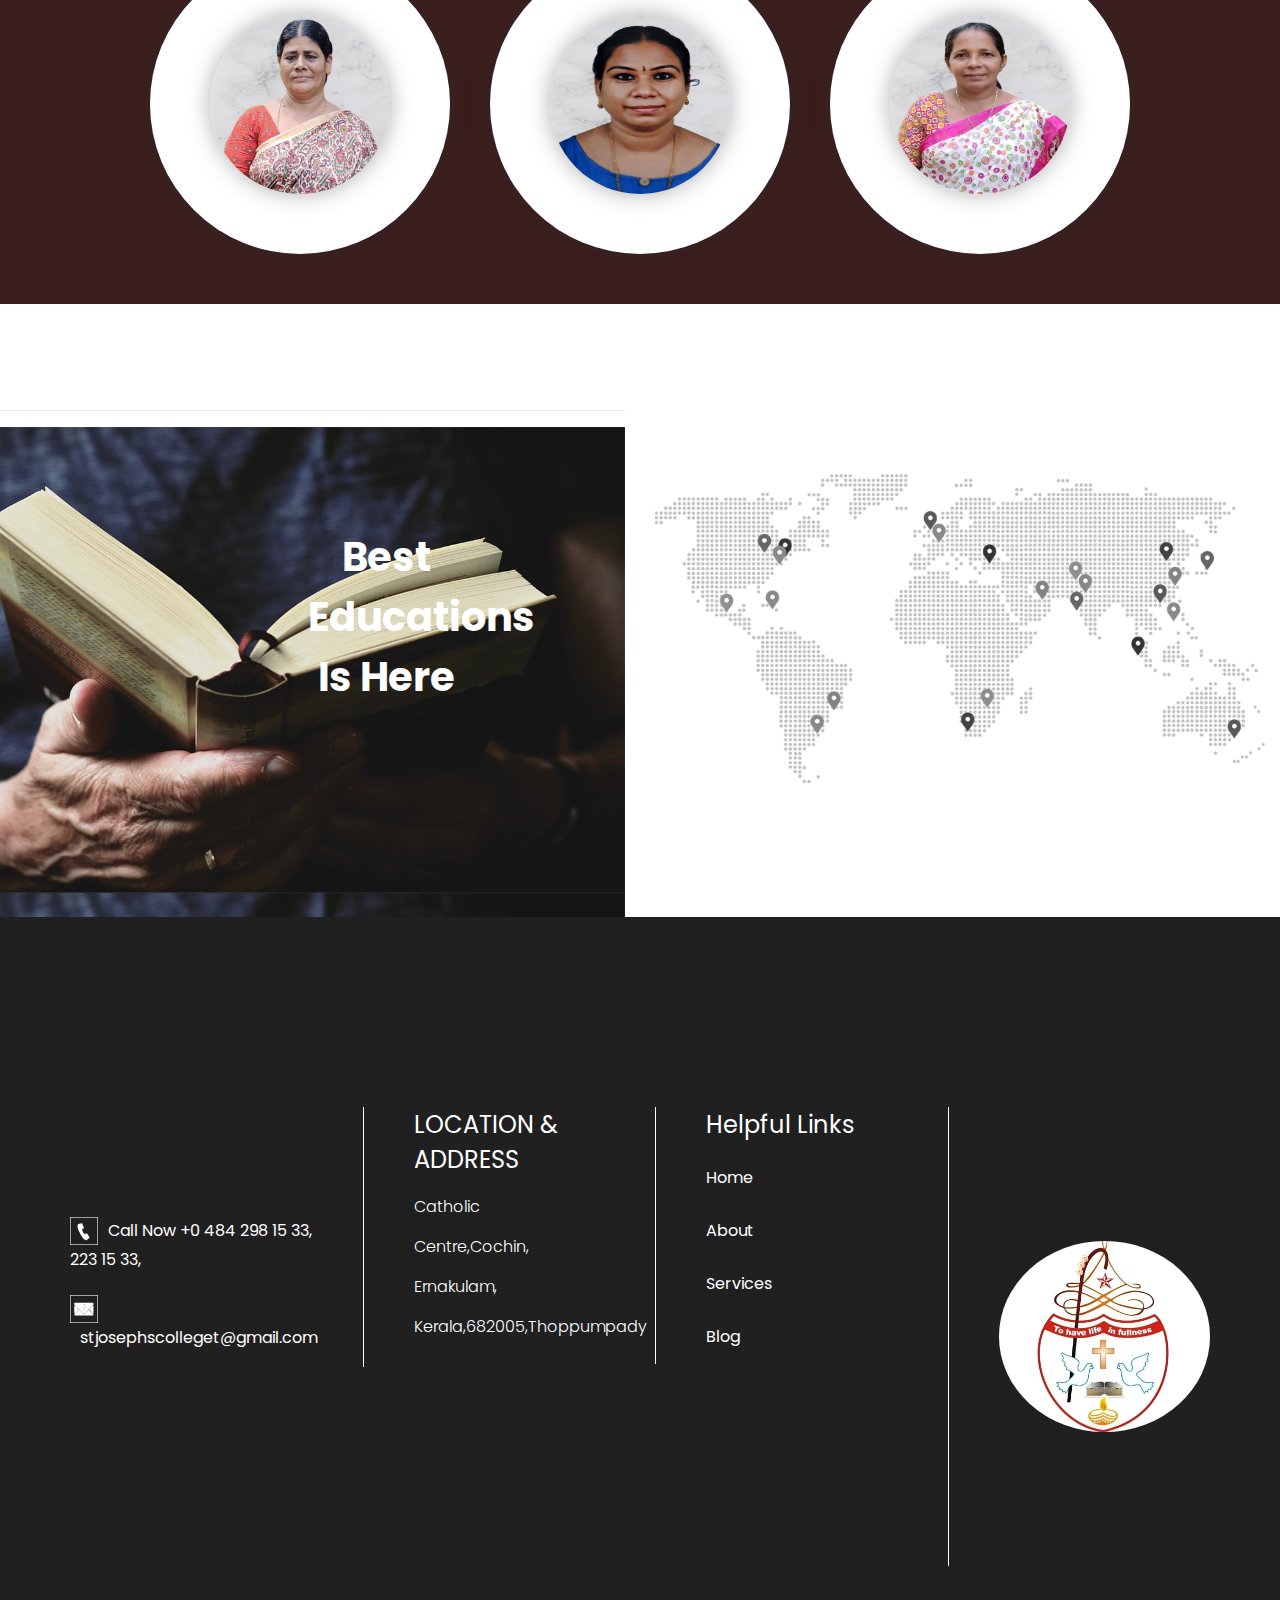
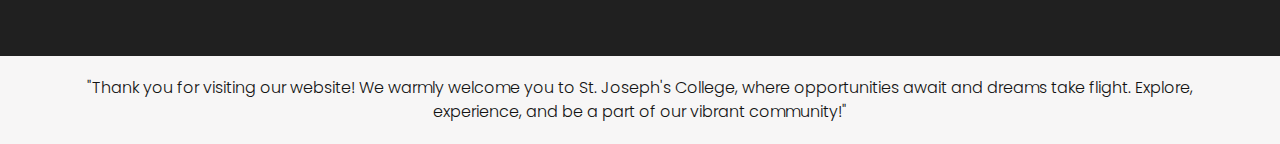
==== commit 9fc36e17: "Added video Ad" ====
--- a/index.html
+++ b/index.html
@@ -78,6 +78,19 @@
             </div>
          </div>
       <!--banner section start -->
+<!-- Video Ad Overlay Start-->
+<div id="videoOverlay">
+  <div class="video-container">
+    <video id="adVideo" autoplay playsinline loop muted>
+      <source src="ad_video/InShot_20250316_111008479.mp4" type="video/mp4">
+      Your browser does not support the video tag.
+    </video>
+    <button id="closeBtn">✖</button>
+    <button id="soundToggle">🔊</button>
+    <button id="playBtn"></button>
+  </div>
+</div>
+<!-- Video Ad Overlay End -->   
       <div class="banner_section layout_padding">
          <div id="my_slider" class="carousel slide" data-ride="carousel">
             <div class="carousel-inner">
--- a/css/style.css
+++ b/css/style.css
@@ -1560,3 +1560,79 @@
         animation: scrollText 10s linear infinite;
     }
 }
+
+/* Video Ad Overlay start */
+#videoOverlay {
+    position: fixed;
+    top: 0;
+    left: 0;
+    width: 100%;
+    height: 100%;
+    background: rgba(0, 0, 0, 0.9);
+    display: flex;
+    justify-content: center;
+    align-items: center;
+    z-index: 9999;
+}
+
+/* Video Container */
+.video-container {
+    position: relative;
+    width: 80%;
+    max-width: 300px;
+    aspect-ratio: 9 / 16;
+    background: black;
+    display: flex;
+    justify-content: center;
+    align-items: center;
+}
+
+/* Video Styling */
+#adVideo {
+    width: 100%;
+    height: 100%;
+    border-radius: 10px;
+}
+
+/* Close Button */
+#closeBtn, #soundToggle {
+    position: absolute;
+    background: rgba(0, 0, 0, 0.7);
+    color: white;
+    border: none;
+    padding: 10px;
+    font-size: 18px;
+    cursor: pointer;
+    border-radius: 50%;
+    z-index: 10000;
+    transition: 0.3s ease-in-out;
+}
+
+#closeBtn {
+    top: 8px;
+    right: 8px;
+}
+
+#soundToggle {
+    bottom: 8px;
+    right: 8px;
+}
+
+#closeBtn:hover, #soundToggle:hover {
+    background: rgb(206, 202, 202);
+}
+
+/* Responsive Adjustments */
+@media (max-width: 768px) {
+    .video-container {
+        width: 85%;
+    }
+}
+
+@media (max-width: 480px) {
+    .video-container {
+        width: 95%;
+    }
+}
+
+/* Video Ad Overlay end */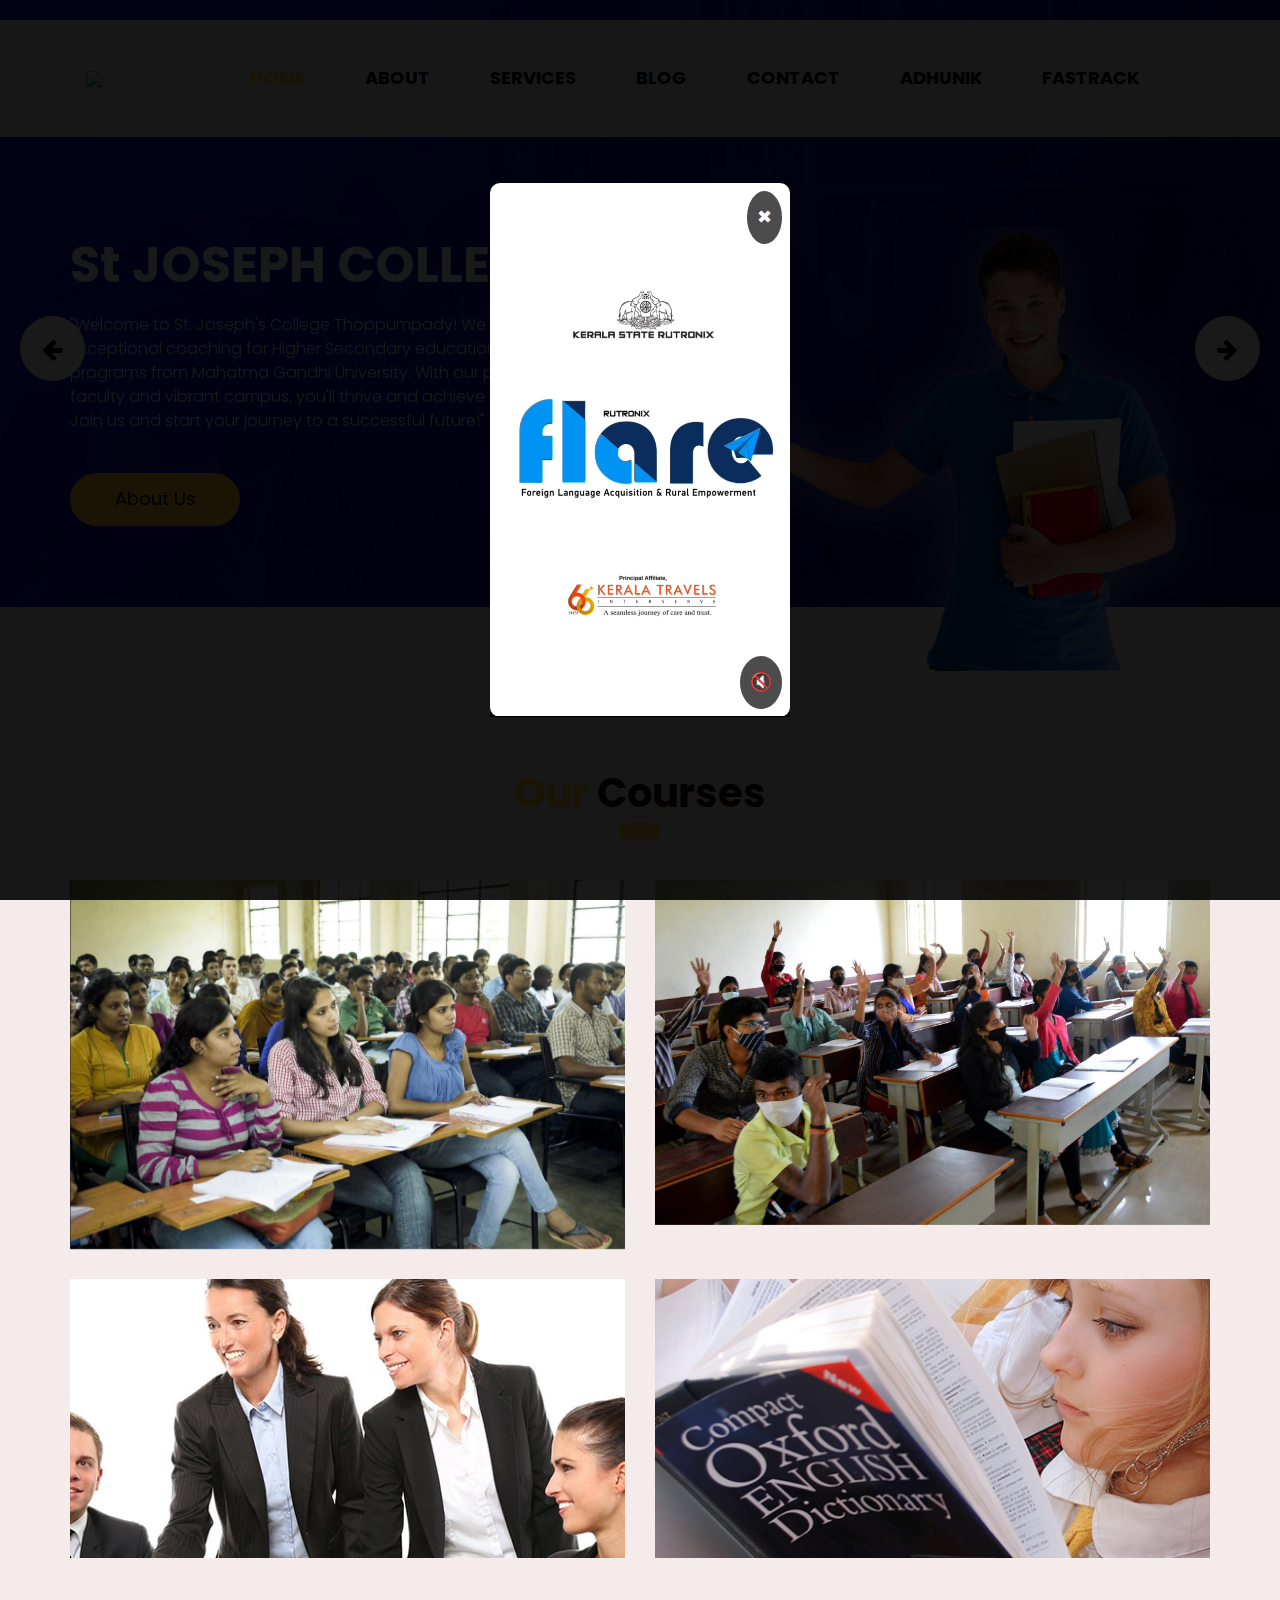
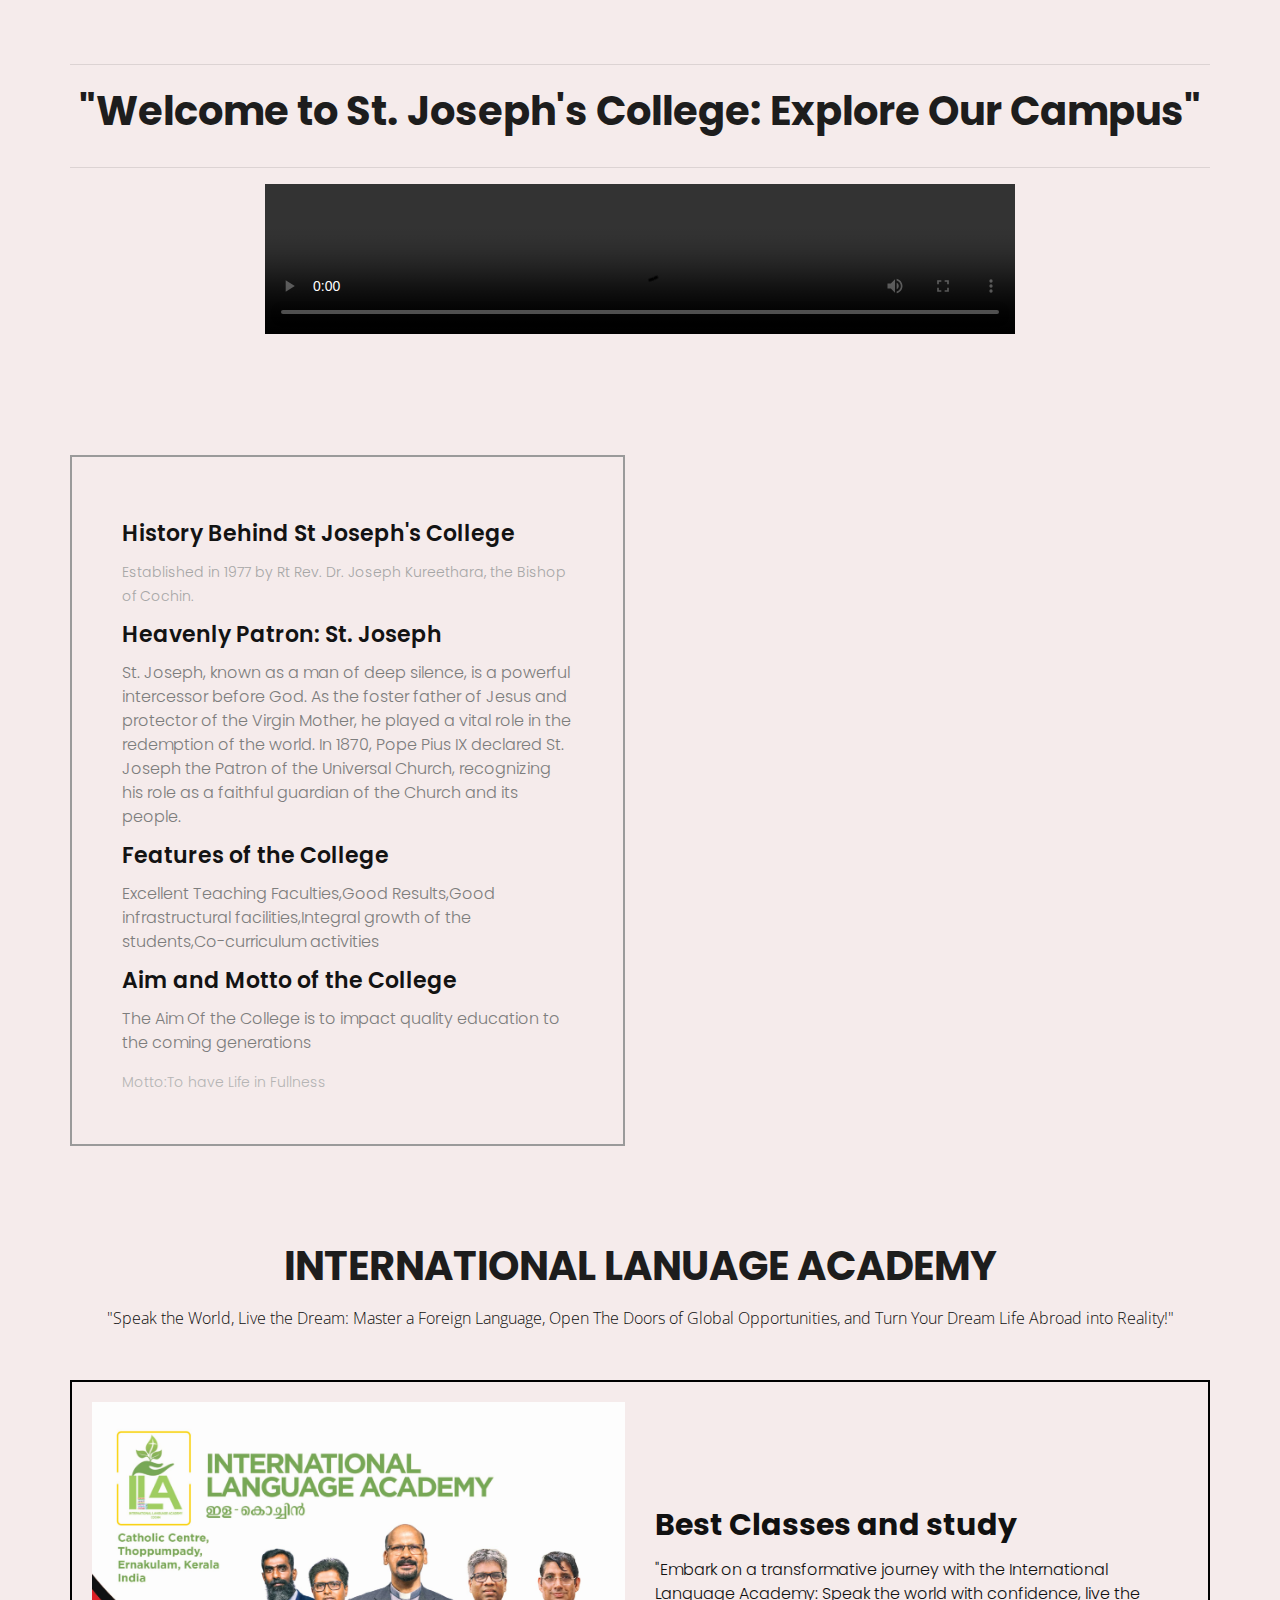
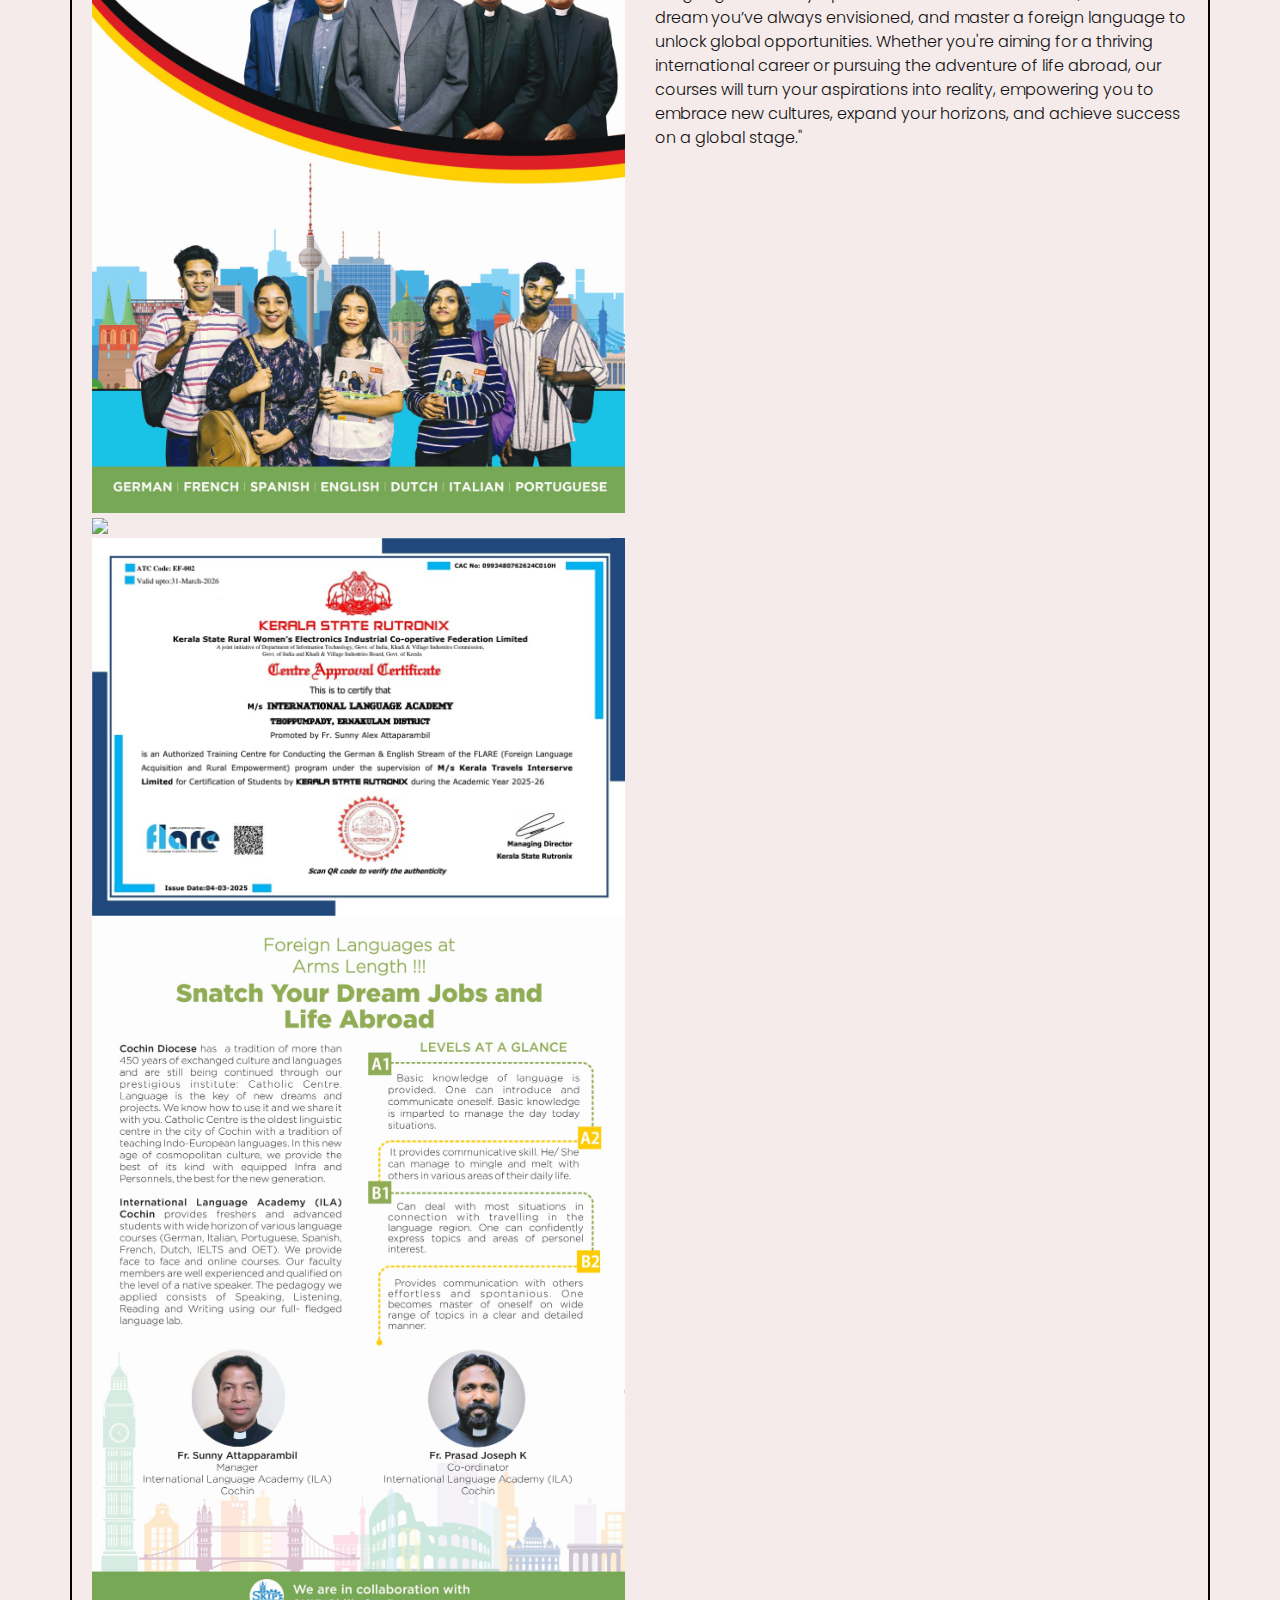
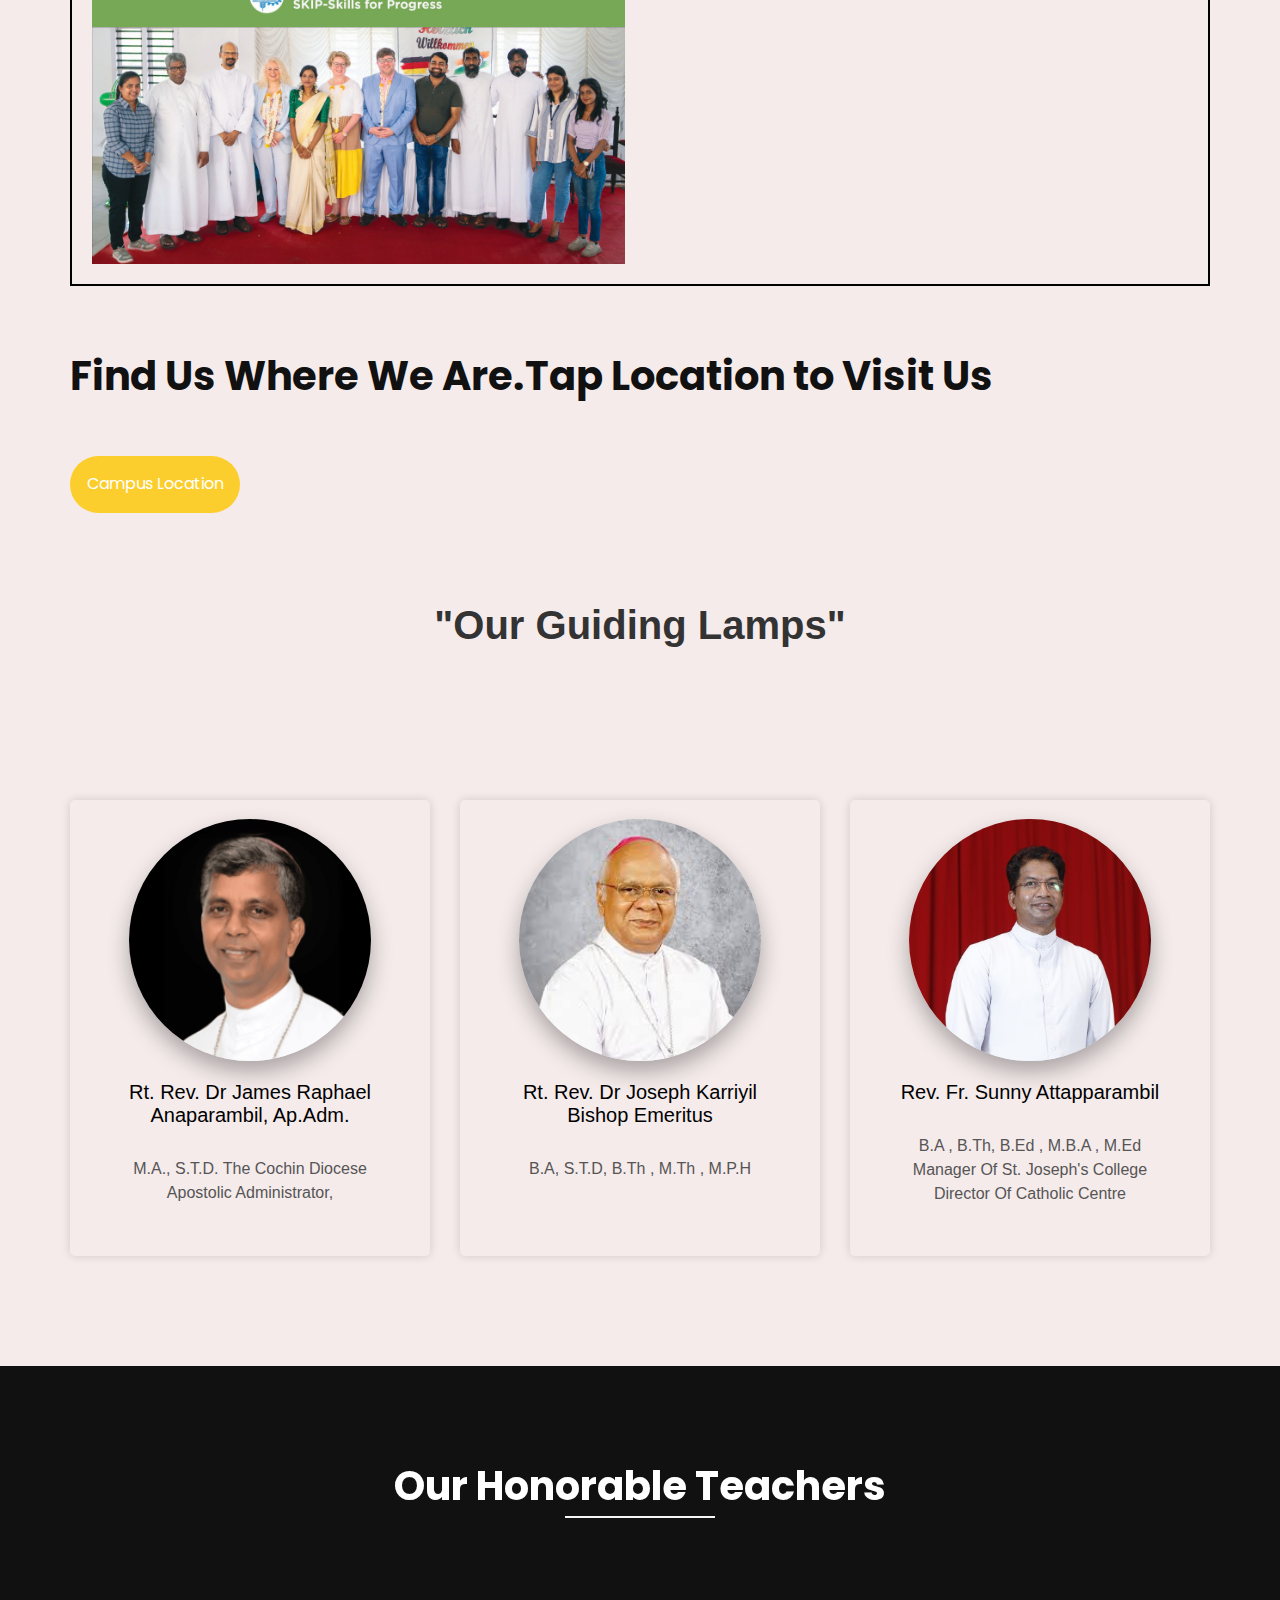
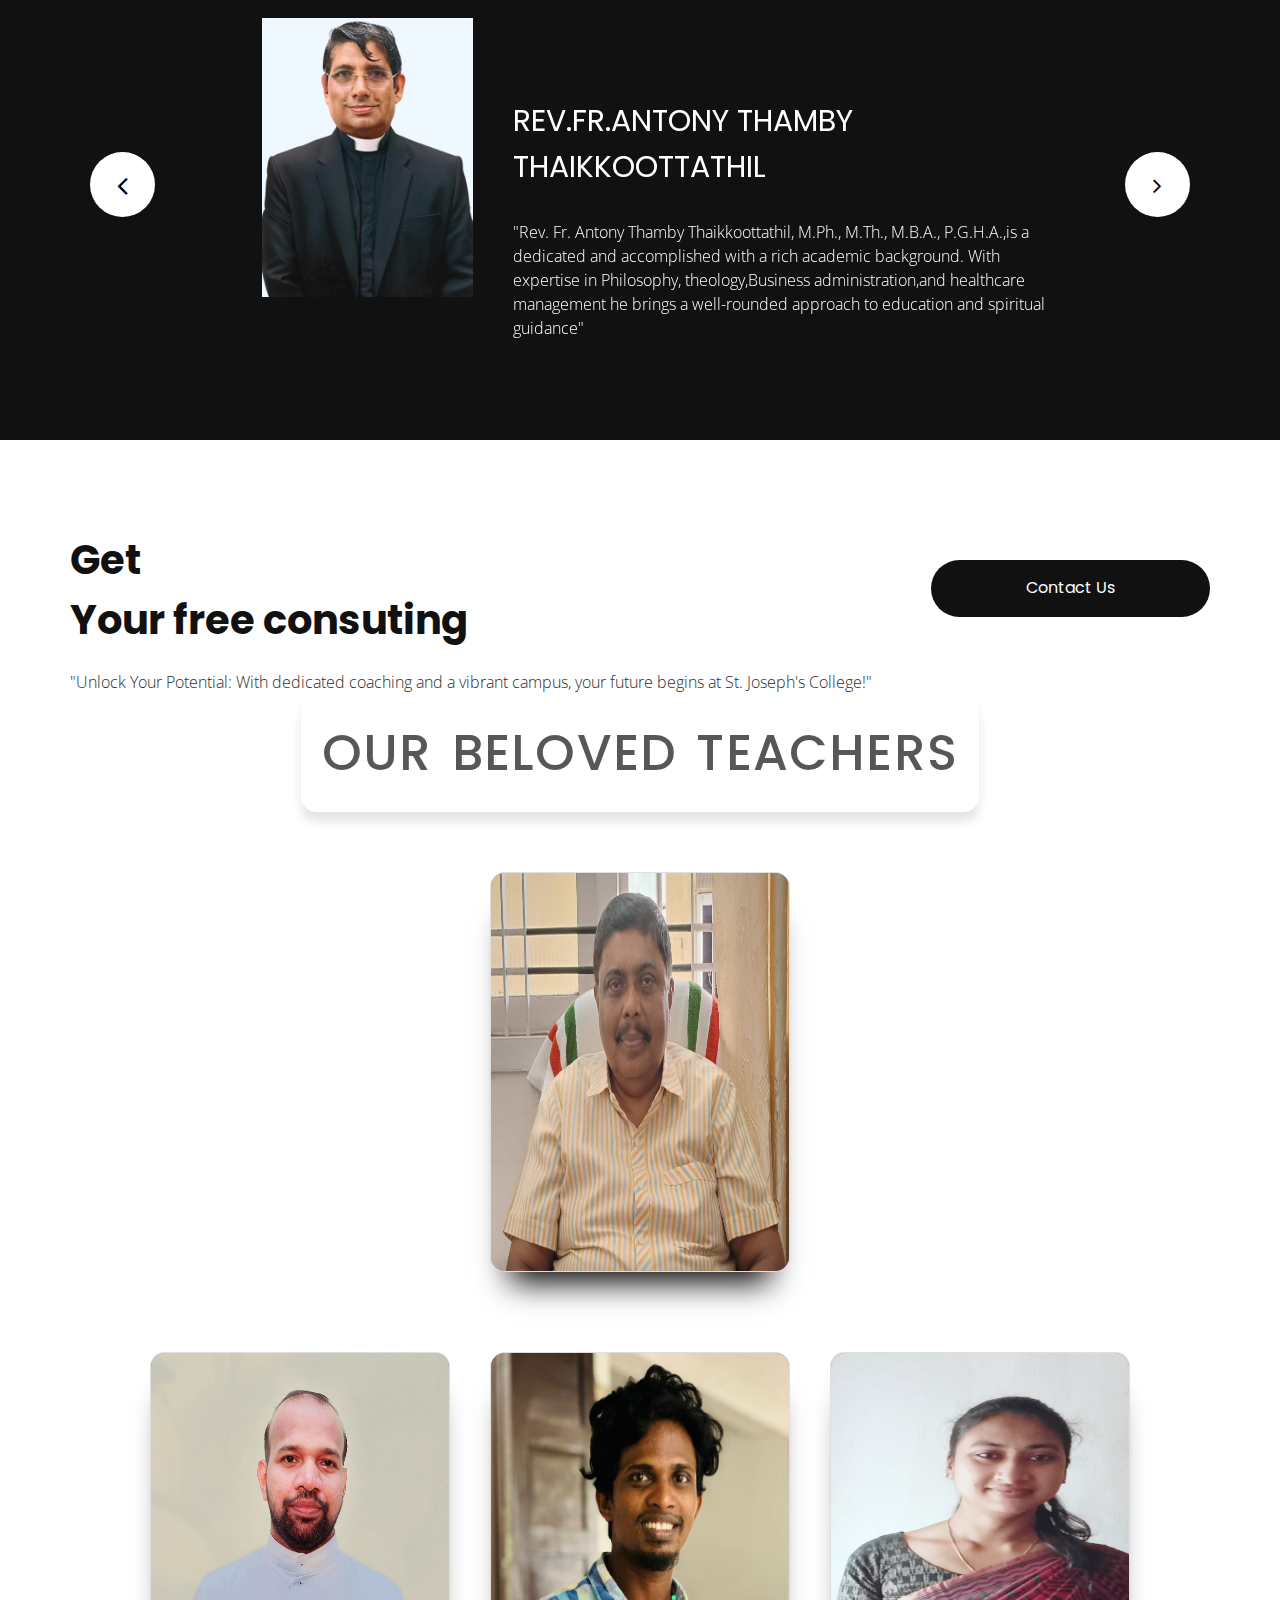
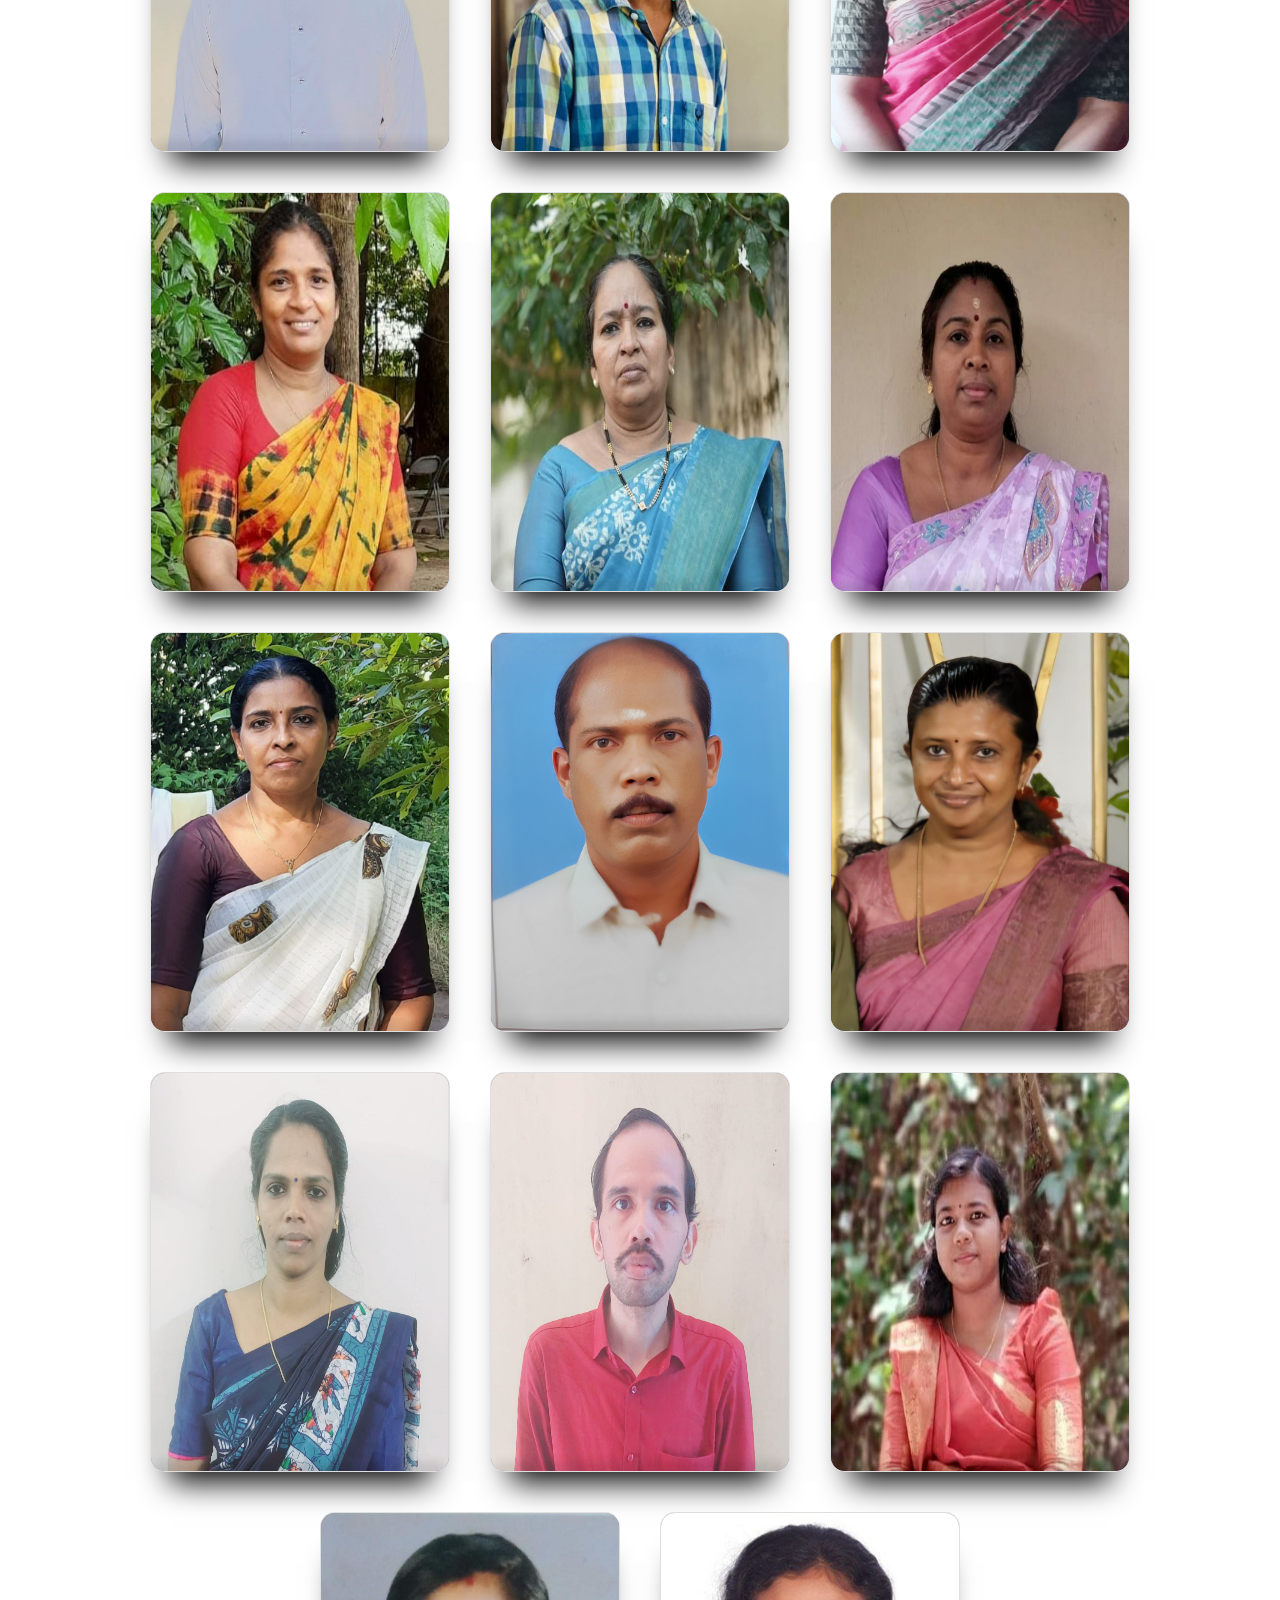
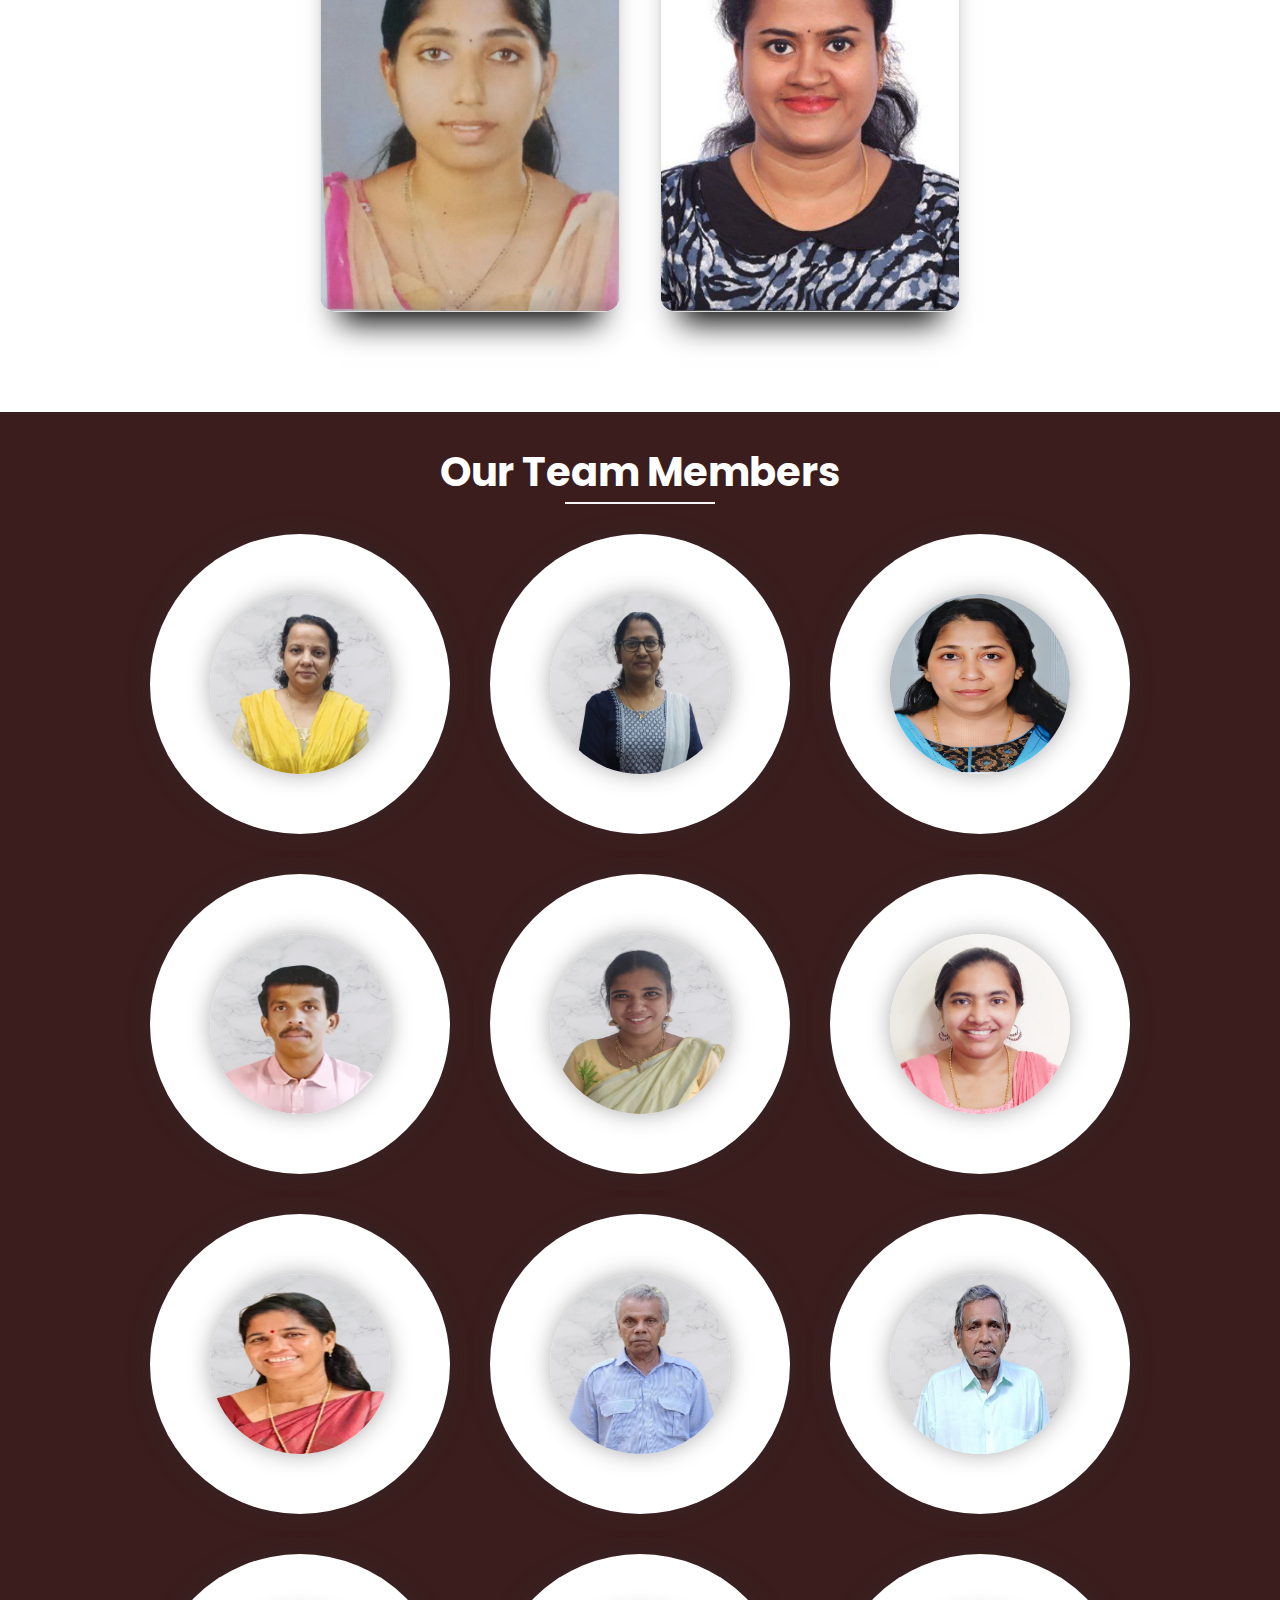
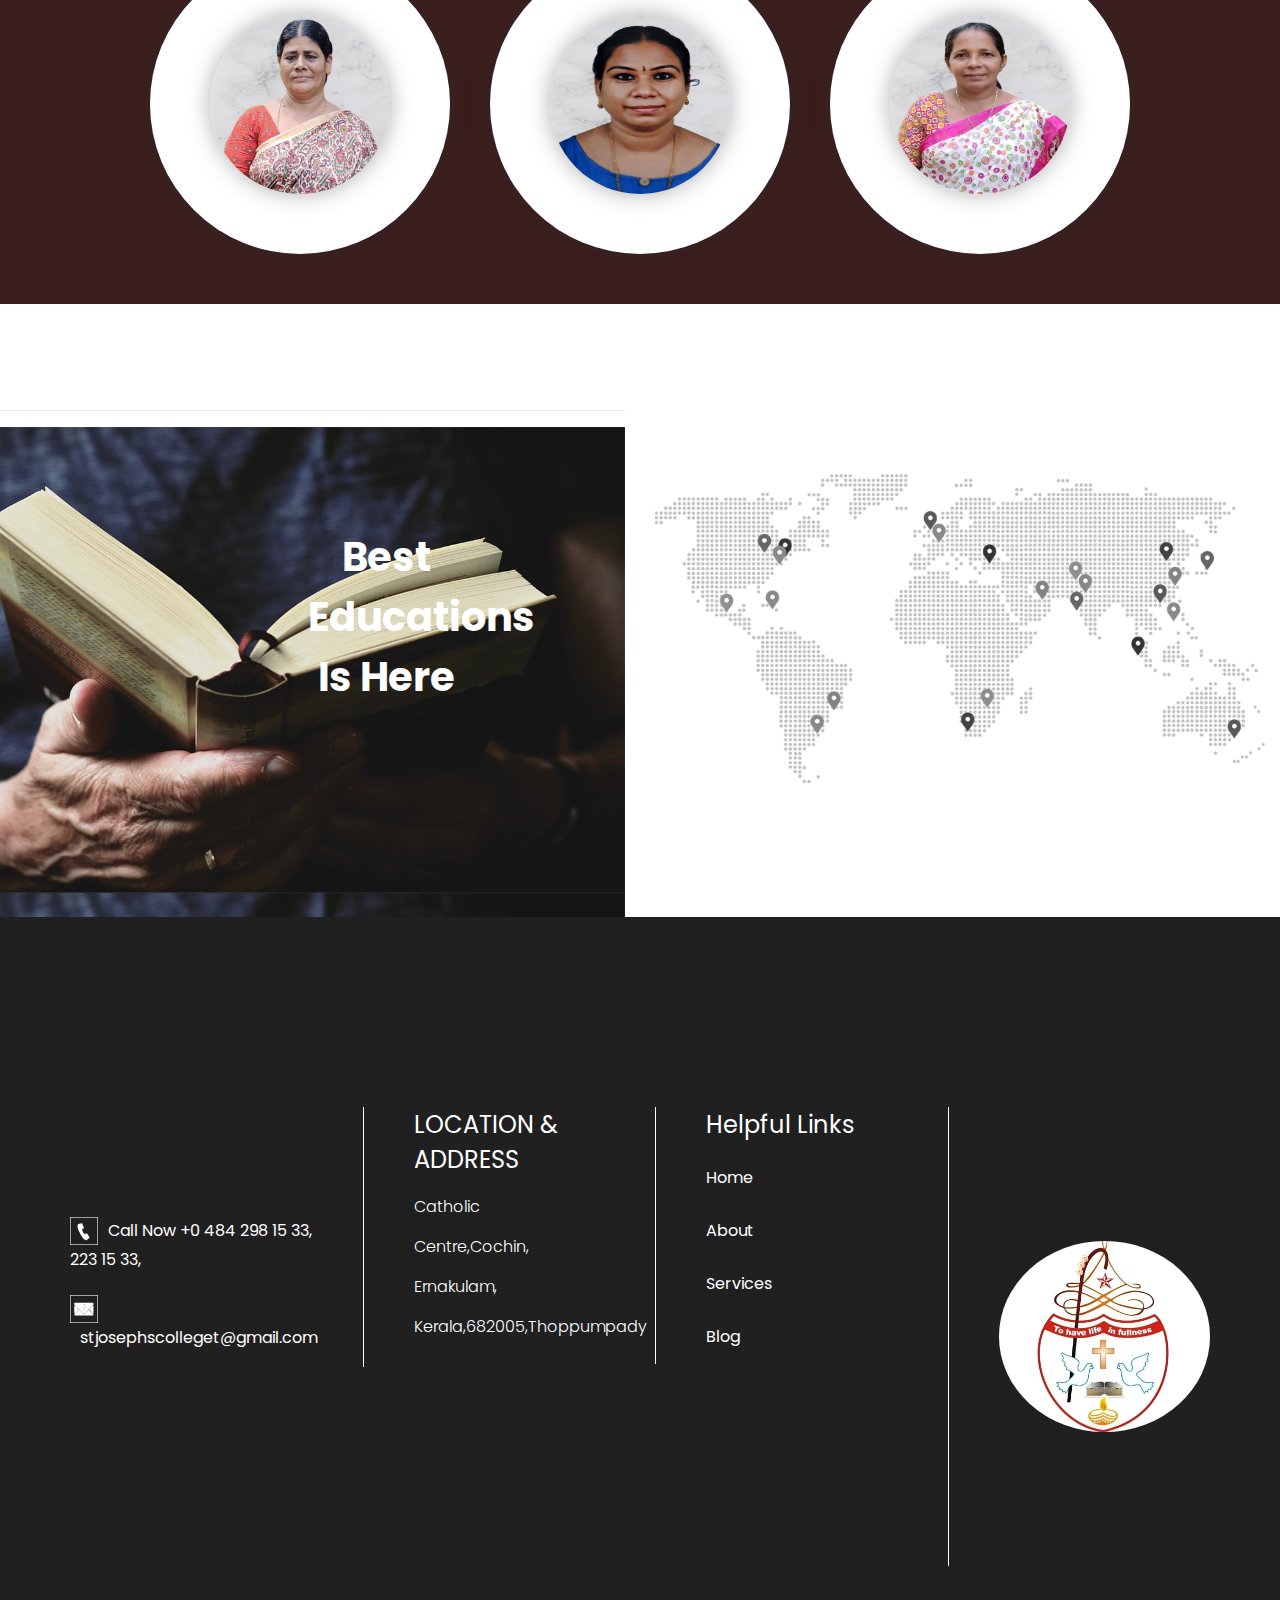
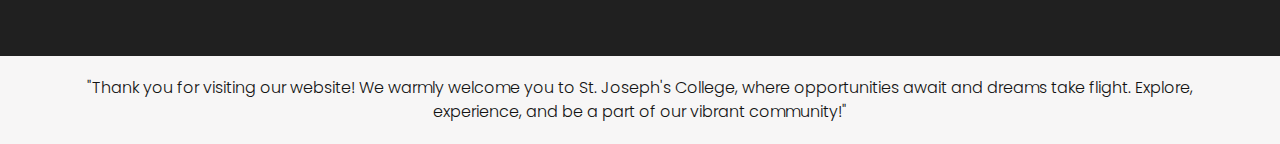
==== commit d2ada511: "Added" ====
--- a/index.html
+++ b/index.html
@@ -81,7 +81,7 @@
 <!-- Video Ad Overlay Start-->
 <div id="videoOverlay">
   <div class="video-container">
-    <video id="adVideo" autoplay playsinline loop muted>
+    <video id="adVideo"autoplay playsinline loop muted poster="images/rutronix.png">
       <source src="ad_video/InShot_20250316_111008479.mp4" type="video/mp4">
       Your browser does not support the video tag.
     </video>
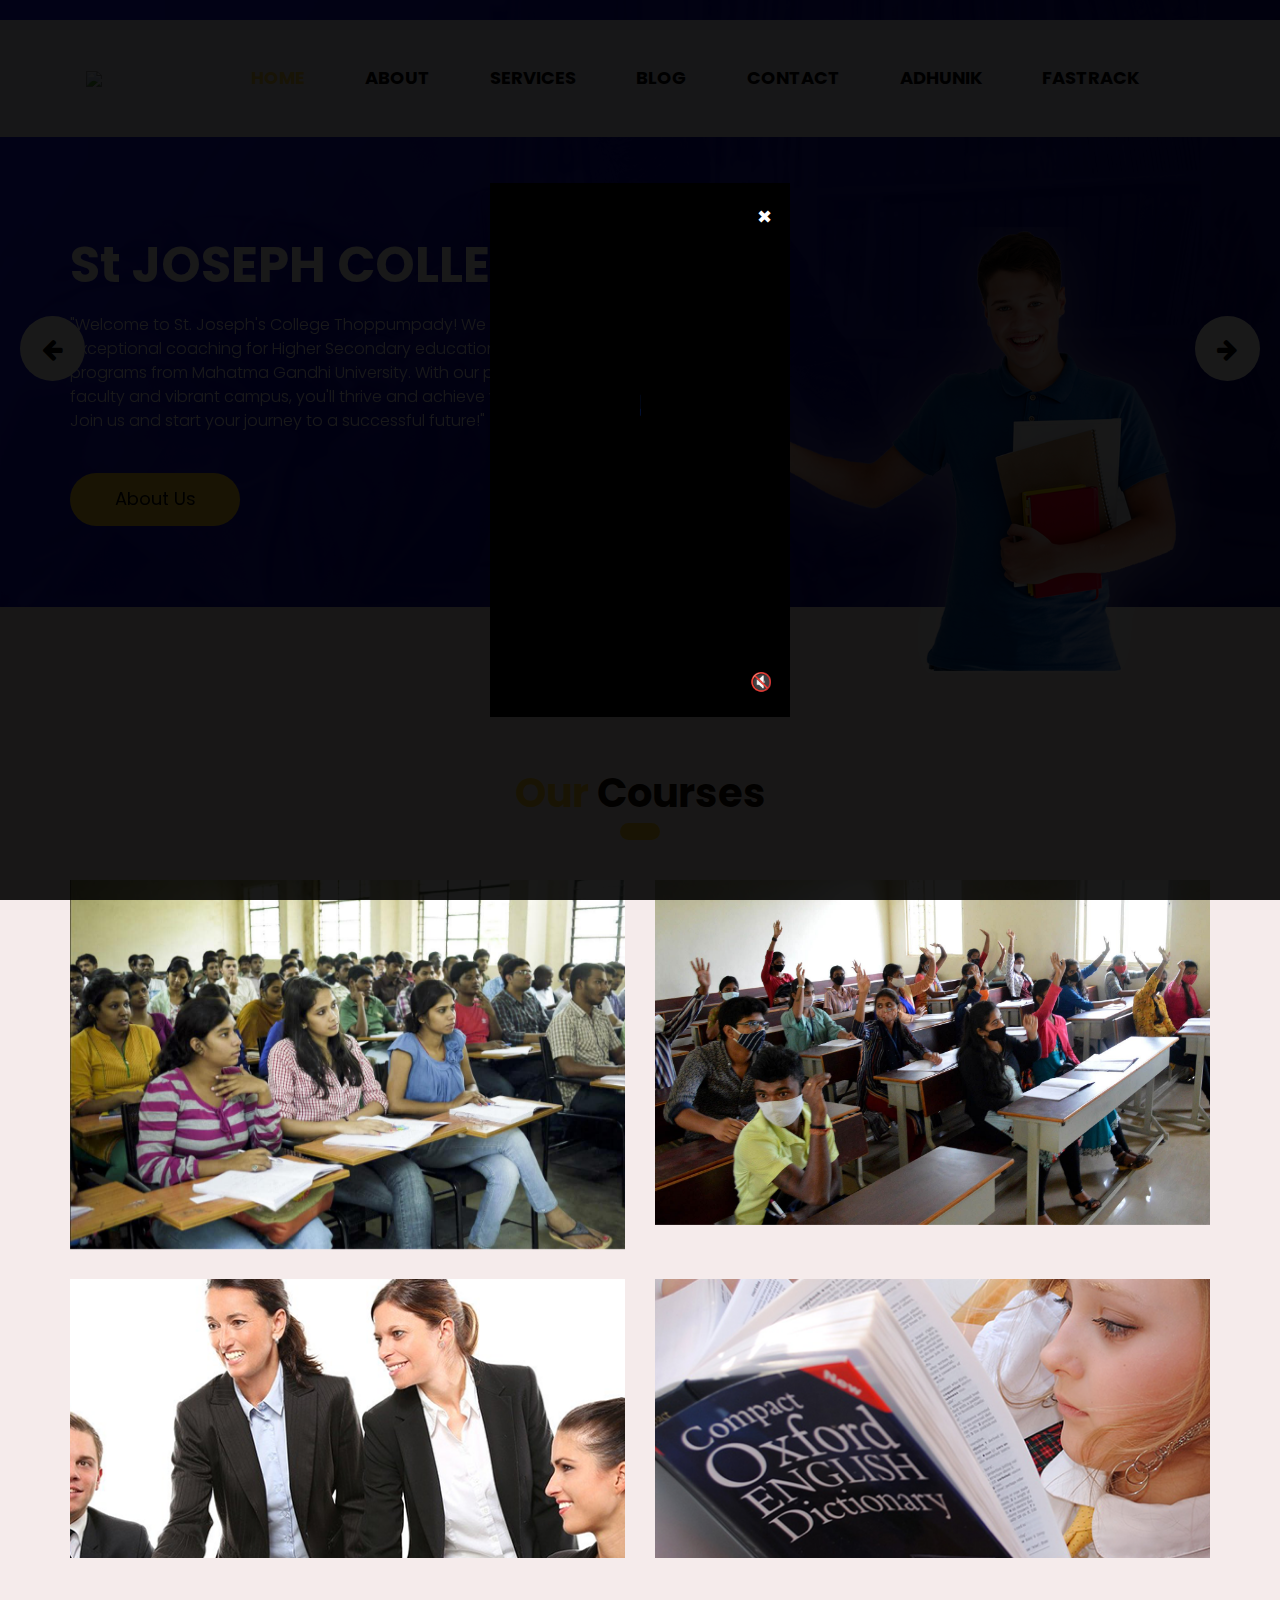
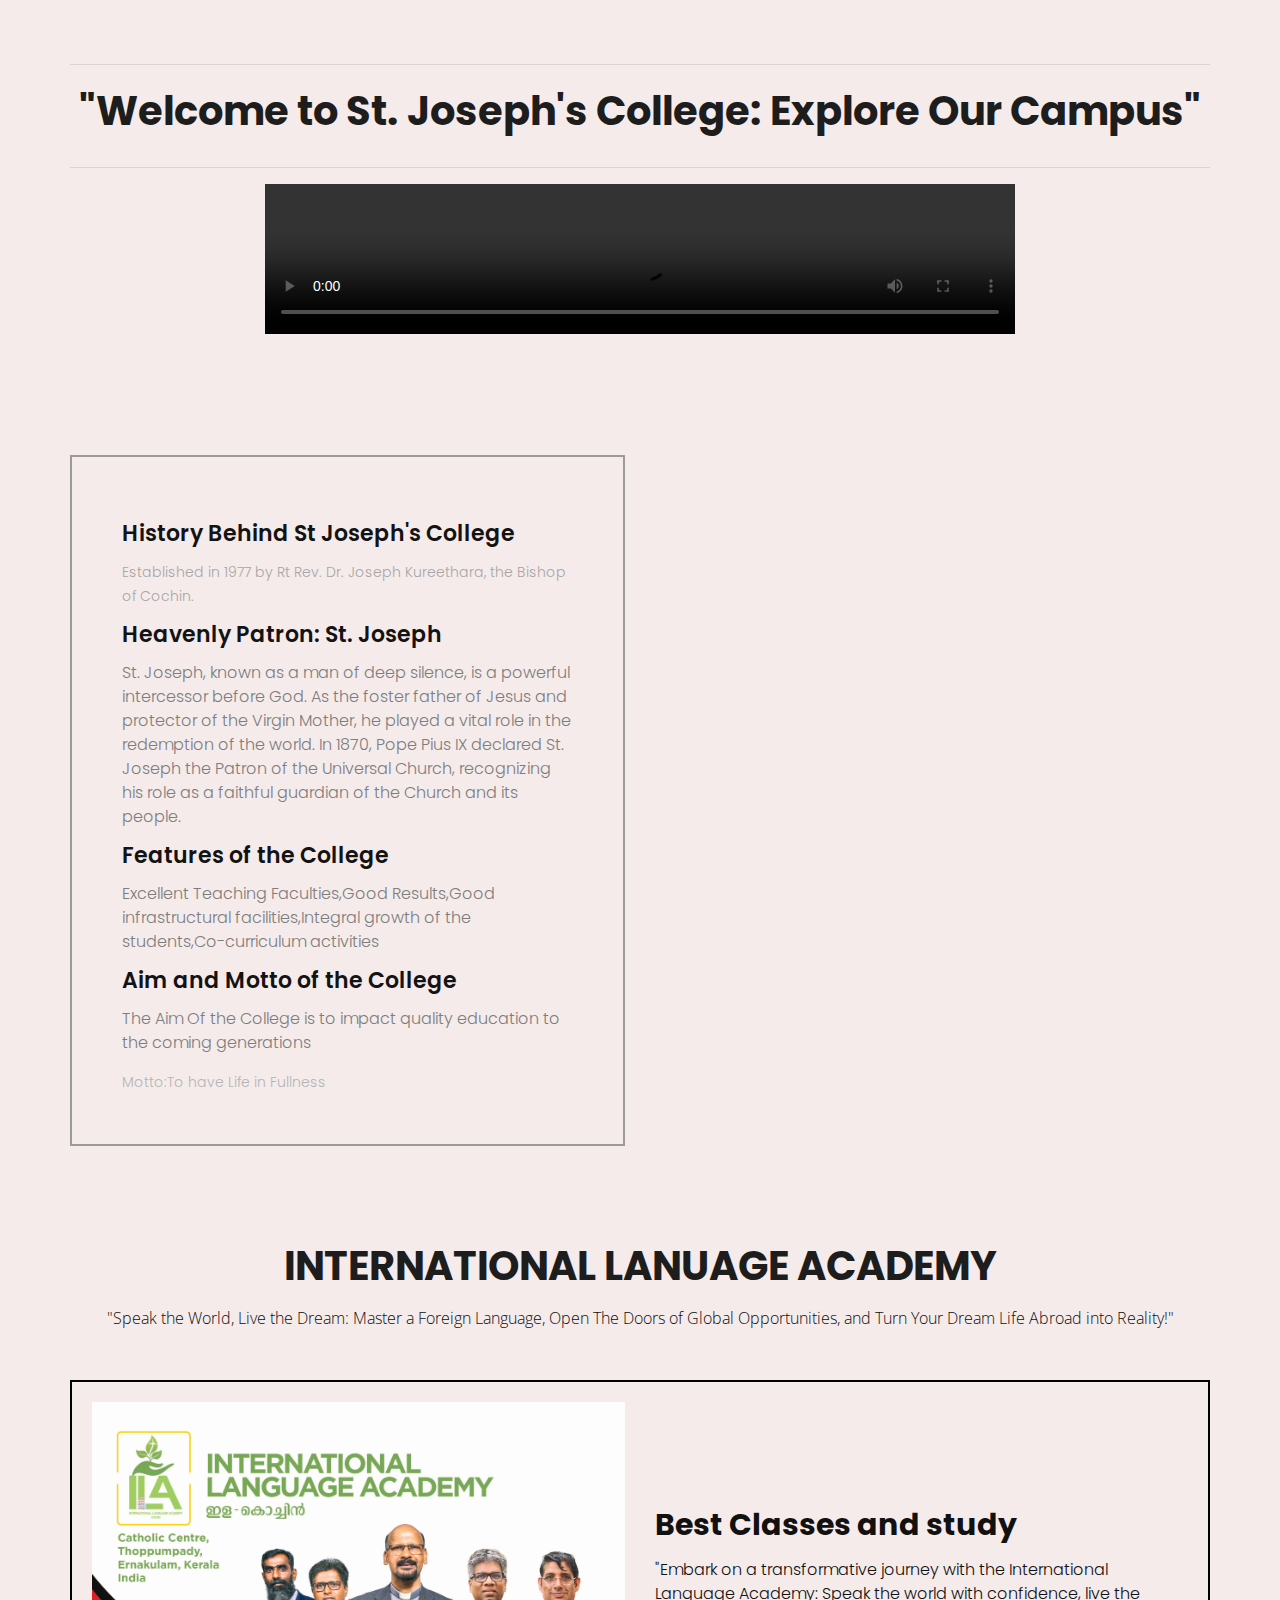
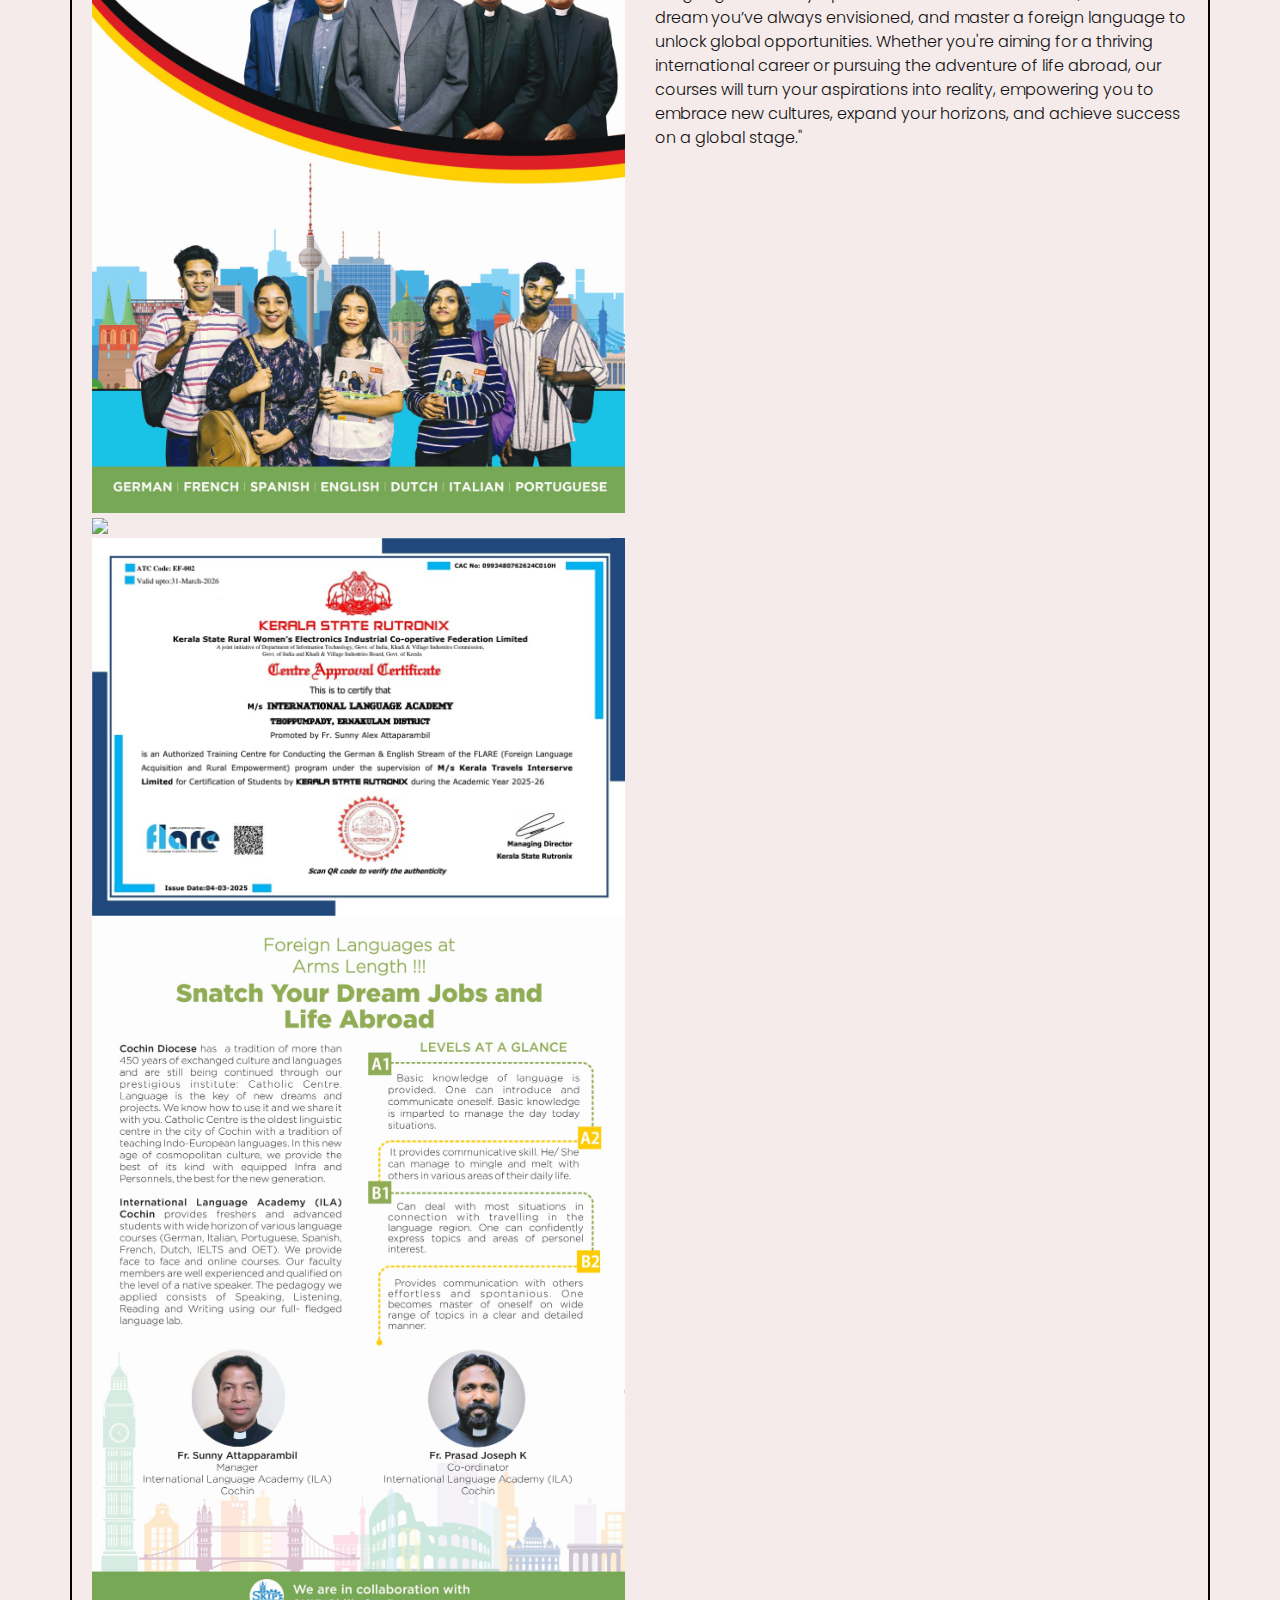
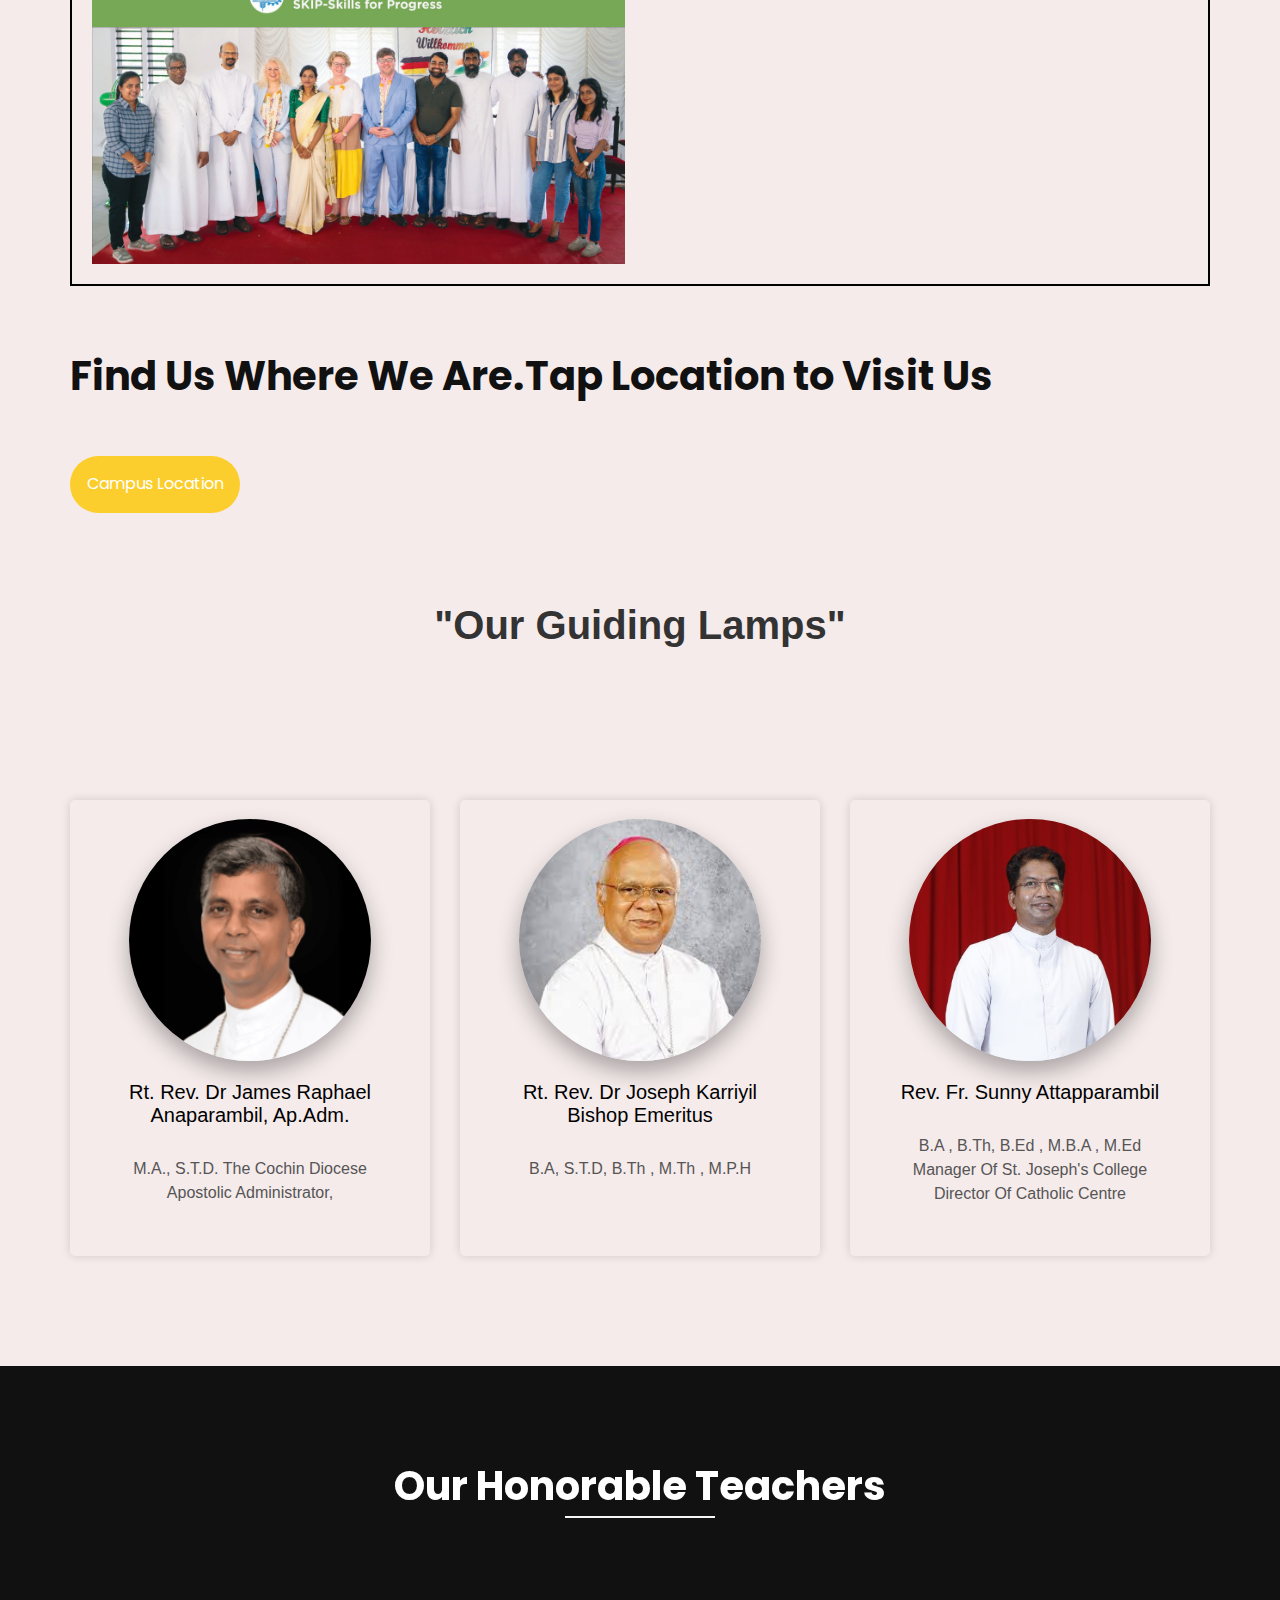
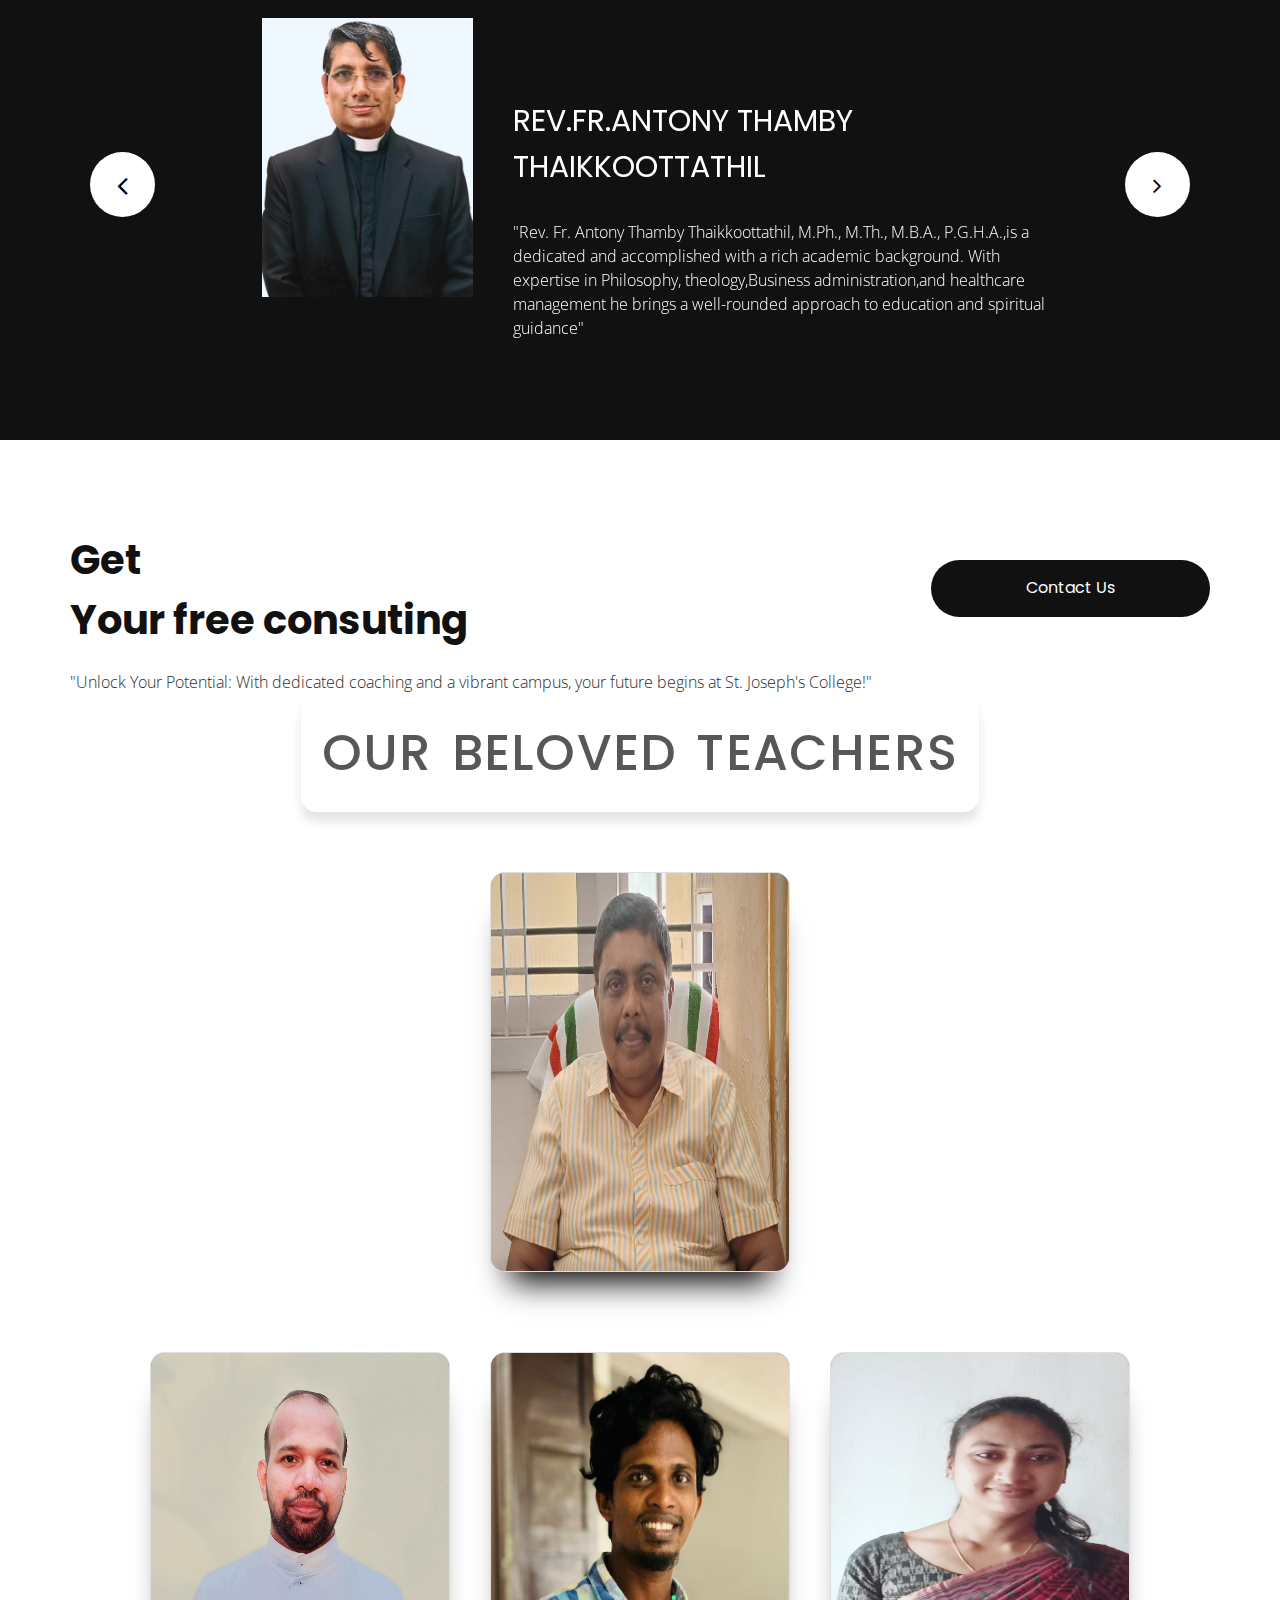
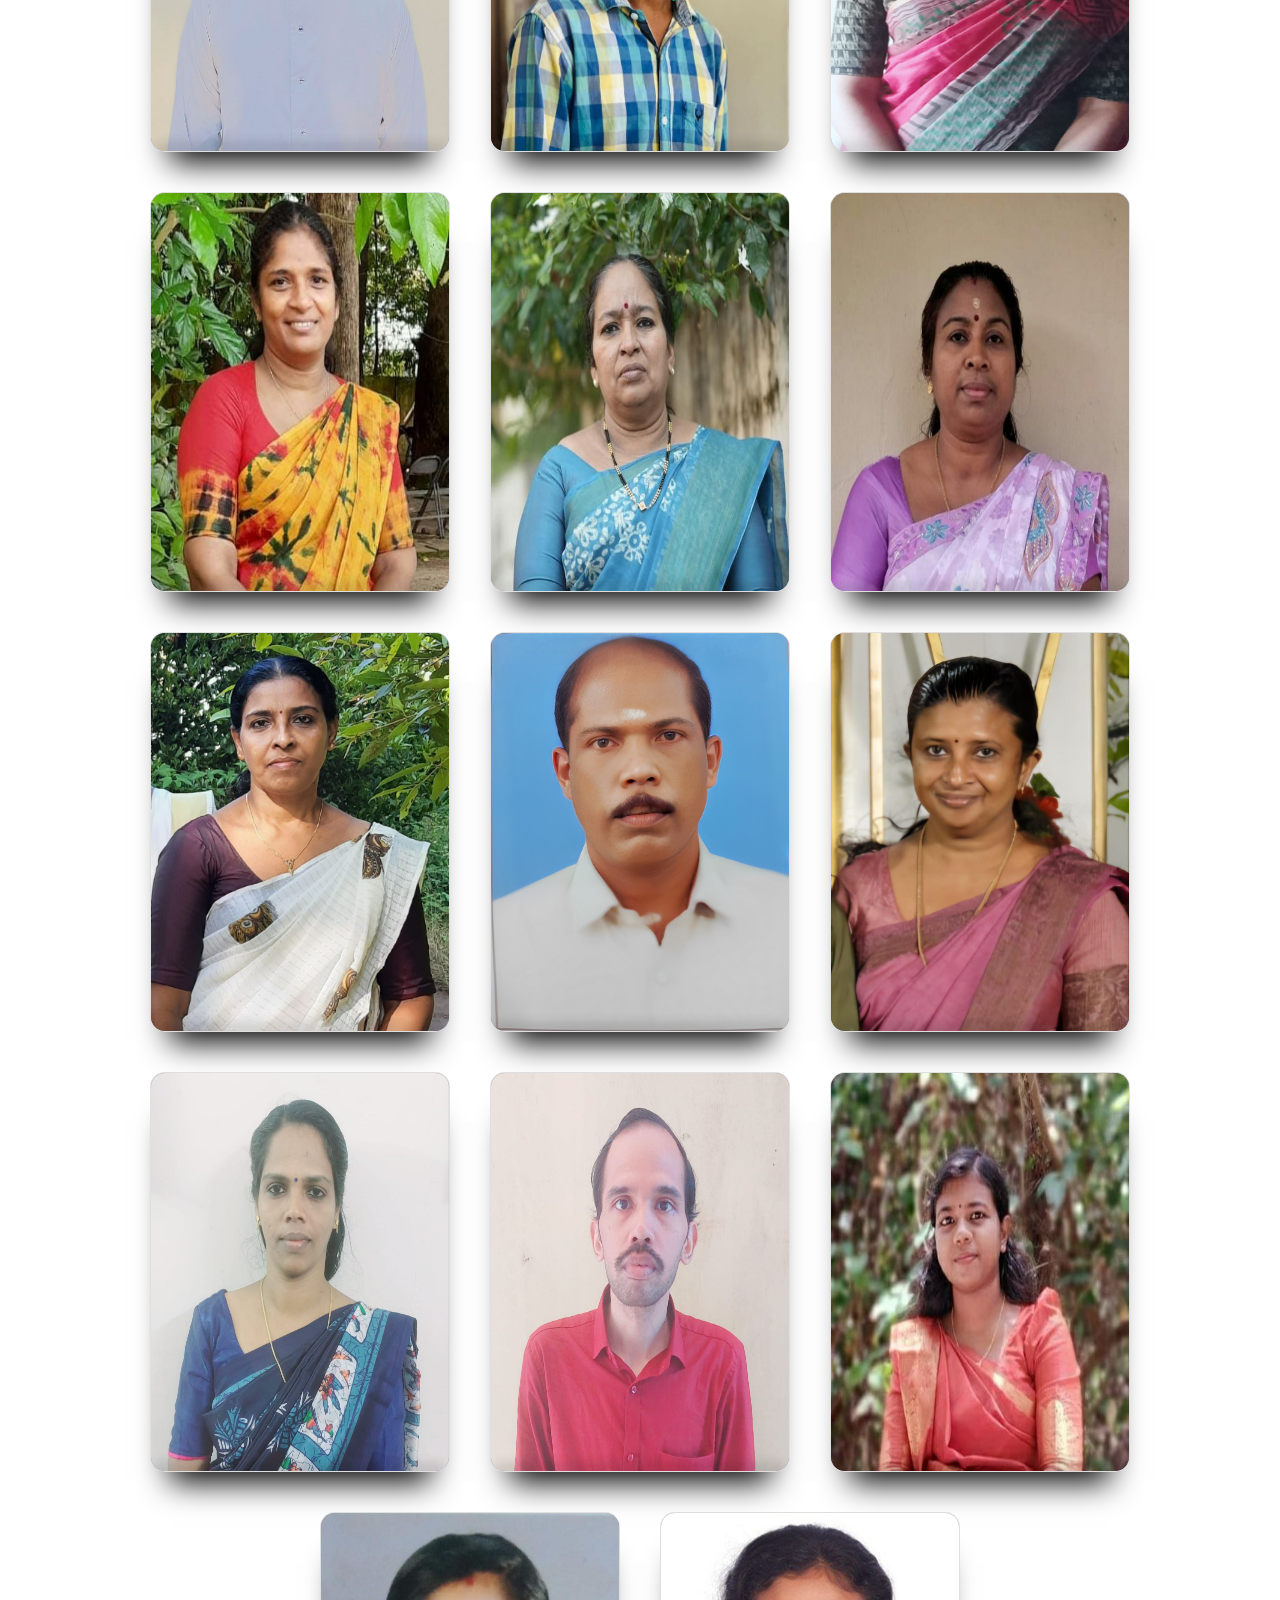
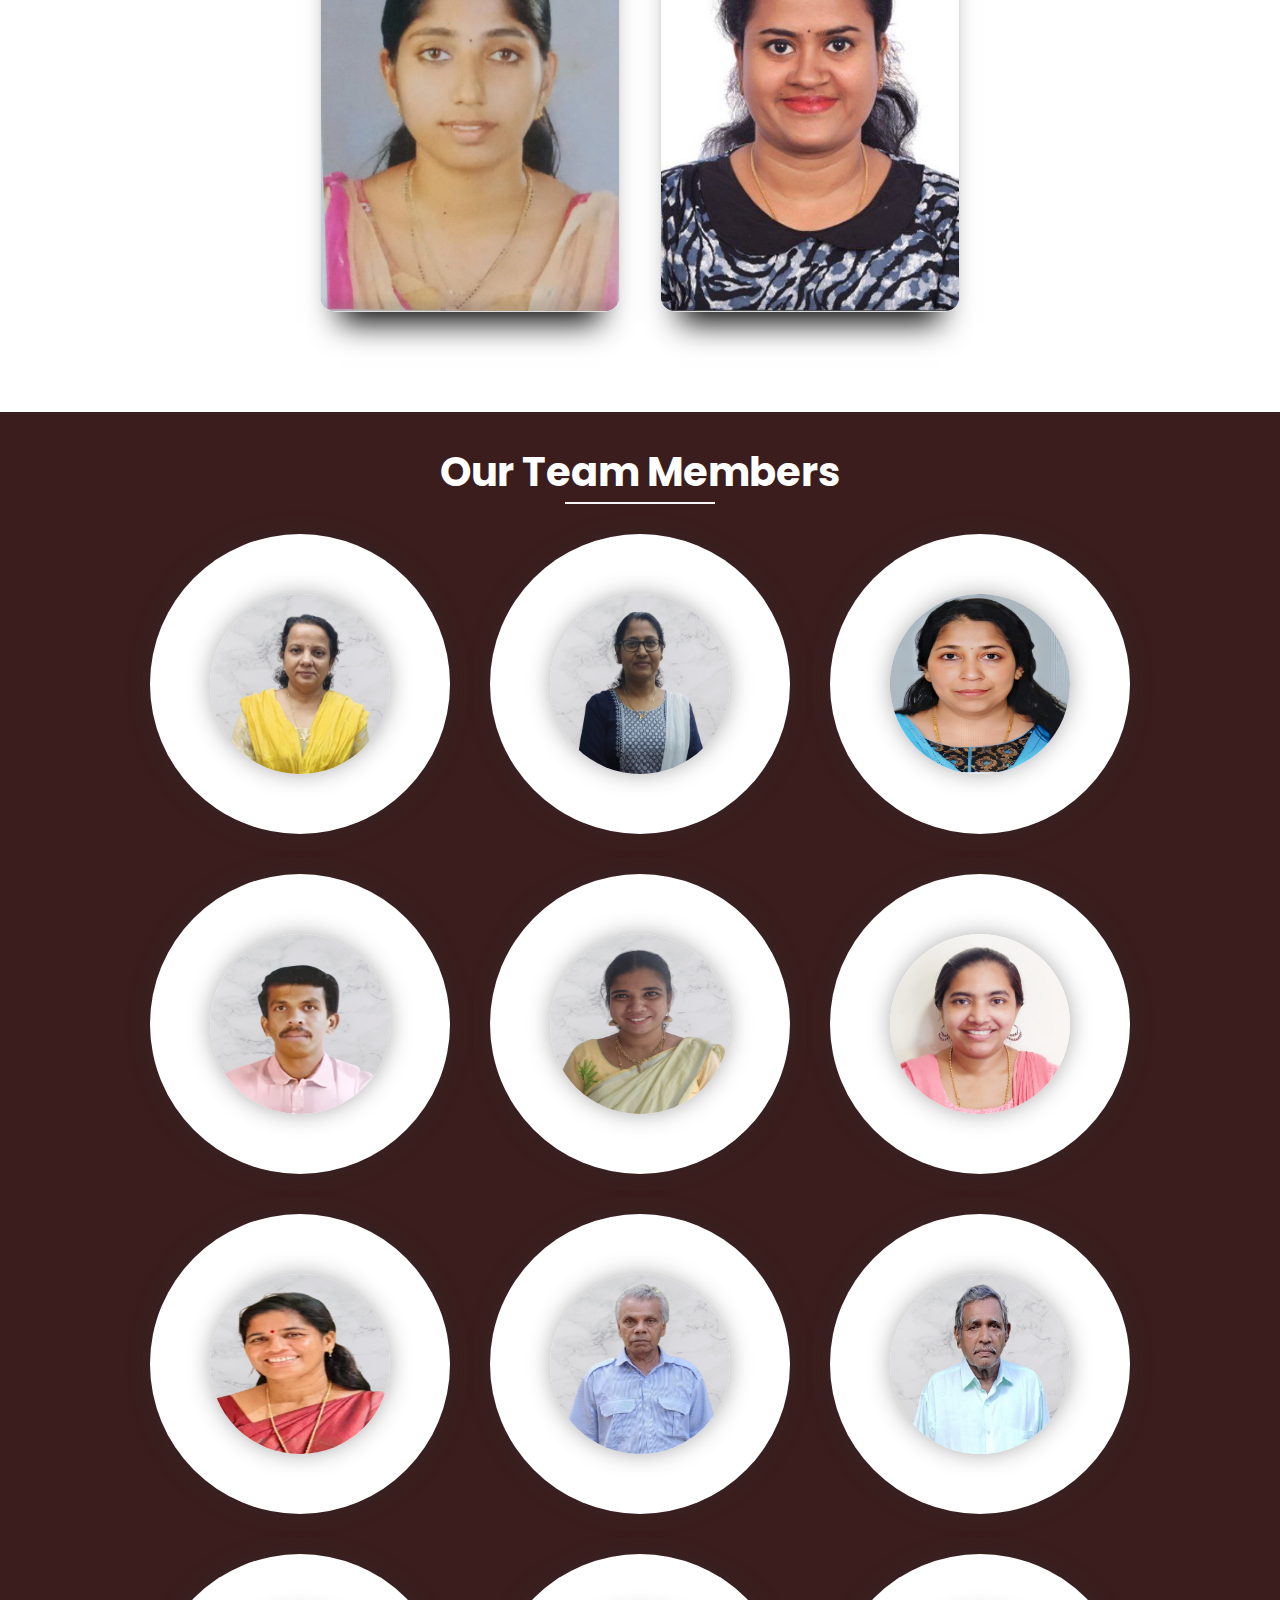
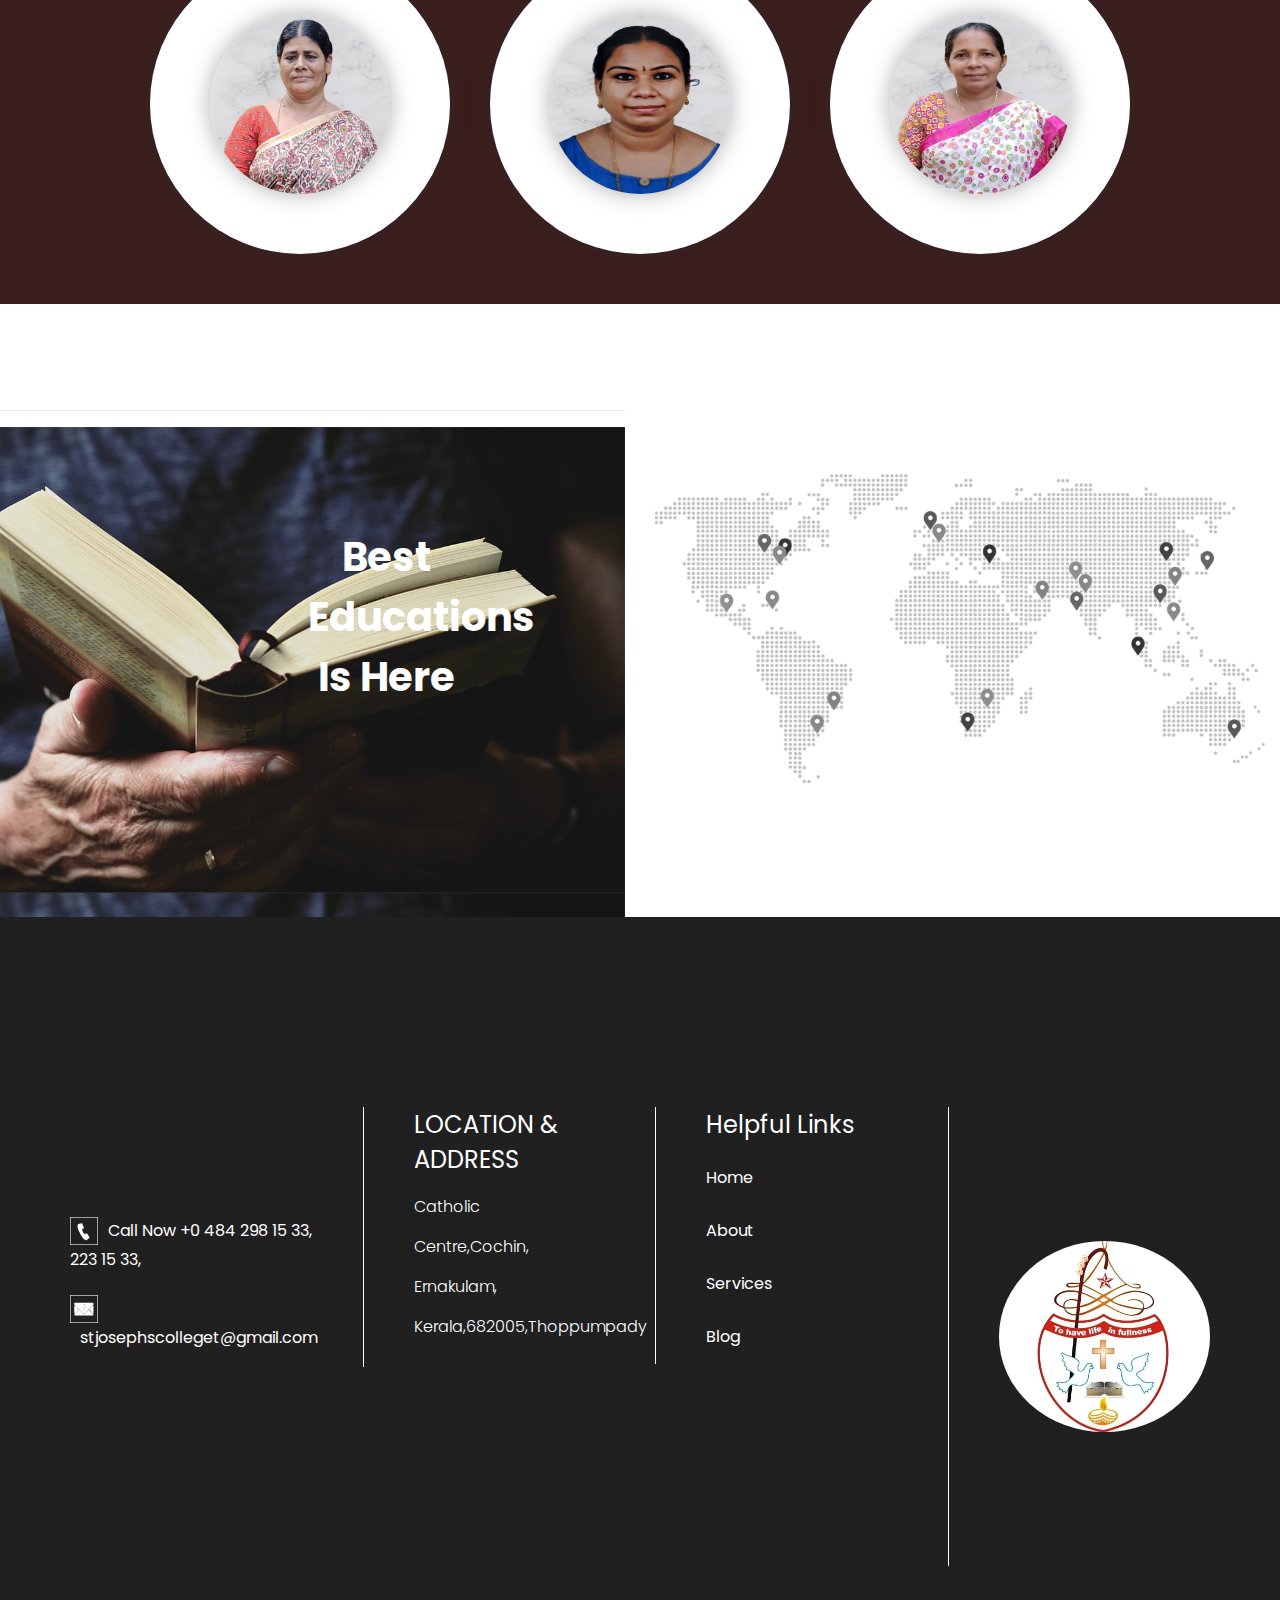
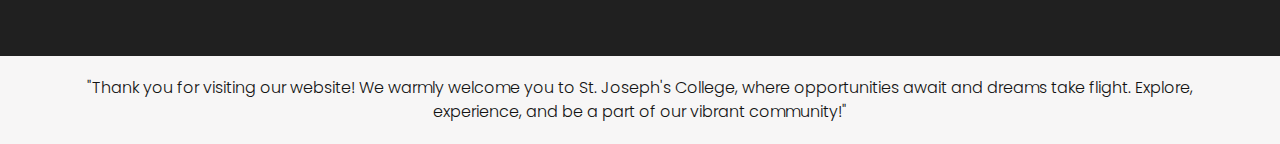
==== commit 535bb88d: "Added Loader" ====
--- a/index.html
+++ b/index.html
@@ -80,17 +80,36 @@
       <!--banner section start -->
 <!-- Video Ad Overlay Start-->
 <div id="videoOverlay">
-  <div class="video-container">
-    <video id="adVideo"autoplay playsinline loop muted poster="images/rutronix.png">
-      <source src="ad_video/InShot_20250316_111008479.mp4" type="video/mp4">
-      Your browser does not support the video tag.
-    </video>
-    <button id="closeBtn">✖</button>
-    <button id="soundToggle">🔊</button>
-    <button id="playBtn"></button>
-  </div>
-</div>
-<!-- Video Ad Overlay End -->   
+   <div class="video-container">
+     <!-- Loader SVG -->
+     <div id="loader" class="loader">
+       <svg xmlns="http://www.w3.org/2000/svg" height="200px" width="200px" viewBox="0 0 200 200" class="pencil">
+         <defs>
+           <clipPath id="pencil-eraser">
+             <rect height="30" width="30" ry="5" rx="5"></rect>
+           </clipPath>
+         </defs>
+         <circle transform="rotate(-113,100,100)" stroke-linecap="round" stroke-dashoffset="439.82" stroke-dasharray="439.82 439.82" stroke-width="2" stroke="currentColor" fill="none" r="70" class="pencil__stroke"></circle>
+         <g transform="translate(100,100)" class="pencil__rotate">
+           <g fill="none">
+             <circle transform="rotate(-90)" stroke-dashoffset="402" stroke-dasharray="402.12 402.12" stroke-width="30" stroke="hsl(223,90%,50%)" r="64" class="pencil__body1"></circle>
+             <circle transform="rotate(-90)" stroke-dashoffset="465" stroke-dasharray="464.96 464.96" stroke-width="10" stroke="hsl(223,90%,60%)" r="74" class="pencil__body2"></circle>
+             <circle transform="rotate(-90)" stroke-dashoffset="339" stroke-dasharray="339.29 339.29" stroke-width="10" stroke="hsl(223,90%,40%)" r="54" class="pencil__body3"></circle>
+           </g>
+         </g>
+       </svg>
+     </div>
+ 
+     <video id="adVideo" autoplay playsinline loop muted poster="images/rutronix.png">
+       <source src="ad_video/InShot_20250316_111008479.mp4" type="video/mp4">
+       Your browser does not support the video tag.
+     </video>
+     <button id="closeBtn">✖</button>
+     <button id="soundToggle">🔊</button>
+     <button id="playBtn"></button>
+   </div>
+ </div>
+ <!-- Video Ad Overlay End -->  
       <div class="banner_section layout_padding">
          <div id="my_slider" class="carousel slide" data-ride="carousel">
             <div class="carousel-inner">
--- a/css/style.css
+++ b/css/style.css
@@ -1619,7 +1619,7 @@
 }
 
 #closeBtn:hover, #soundToggle:hover {
-    background: rgb(206, 202, 202);
+    background: transparent;
 }
 
 /* Responsive Adjustments */
@@ -1635,4 +1635,198 @@
     }
 }
 
-/* Video Ad Overlay end */+
+#loader {
+    display: none;
+    position: absolute;
+    top: 50%;
+    left: 50%;
+    transform: translate(-50%, -50%);
+  }
+
+/* Video Ad Overlay end */
+.pencil {
+    display: block;
+    width: 10em;
+    height: 10em;
+  }
+  
+  .pencil__body1,
+  .pencil__body2,
+  .pencil__body3,
+  .pencil__eraser,
+  .pencil__eraser-skew,
+  .pencil__point,
+  .pencil__rotate,
+  .pencil__stroke {
+    animation-duration: 3s;
+    animation-timing-function: linear;
+    animation-iteration-count: infinite;
+  }
+  
+  .pencil__body1,
+  .pencil__body2,
+  .pencil__body3 {
+    transform: rotate(-90deg);
+  }
+  
+  .pencil__body1 {
+    animation-name: pencilBody1;
+  }
+  
+  .pencil__body2 {
+    animation-name: pencilBody2;
+  }
+  
+  .pencil__body3 {
+    animation-name: pencilBody3;
+  }
+  
+  .pencil__eraser {
+    animation-name: pencilEraser;
+    transform: rotate(-90deg) translate(49px,0);
+  }
+  
+  .pencil__eraser-skew {
+    animation-name: pencilEraserSkew;
+    animation-timing-function: ease-in-out;
+  }
+  
+  .pencil__point {
+    animation-name: pencilPoint;
+    transform: rotate(-90deg) translate(49px,-30px);
+  }
+  
+  .pencil__rotate {
+    animation-name: pencilRotate;
+  }
+  
+  .pencil__stroke {
+    animation-name: pencilStroke;
+    transform: translate(100px,100px) rotate(-113deg);
+  }
+  
+  /* Animations */
+  @keyframes pencilBody1 {
+    from,
+      to {
+      stroke-dashoffset: 351.86;
+      transform: rotate(-90deg);
+    }
+  
+    50% {
+      stroke-dashoffset: 150.8;
+   /* 3/8 of diameter */
+      transform: rotate(-225deg);
+    }
+  }
+  
+  @keyframes pencilBody2 {
+    from,
+      to {
+      stroke-dashoffset: 406.84;
+      transform: rotate(-90deg);
+    }
+  
+    50% {
+      stroke-dashoffset: 174.36;
+      transform: rotate(-225deg);
+    }
+  }
+  
+  @keyframes pencilBody3 {
+    from,
+      to {
+      stroke-dashoffset: 296.88;
+      transform: rotate(-90deg);
+    }
+  
+    50% {
+      stroke-dashoffset: 127.23;
+      transform: rotate(-225deg);
+    }
+  }
+  
+  @keyframes pencilEraser {
+    from,
+      to {
+      transform: rotate(-45deg) translate(49px,0);
+    }
+  
+    50% {
+      transform: rotate(0deg) translate(49px,0);
+    }
+  }
+  
+  @keyframes pencilEraserSkew {
+    from,
+      32.5%,
+      67.5%,
+      to {
+      transform: skewX(0);
+    }
+  
+    35%,
+      65% {
+      transform: skewX(-4deg);
+    }
+  
+    37.5%, 
+      62.5% {
+      transform: skewX(8deg);
+    }
+  
+    40%,
+      45%,
+      50%,
+      55%,
+      60% {
+      transform: skewX(-15deg);
+    }
+  
+    42.5%,
+      47.5%,
+      52.5%,
+      57.5% {
+      transform: skewX(15deg);
+    }
+  }
+  
+  @keyframes pencilPoint {
+    from,
+      to {
+      transform: rotate(-90deg) translate(49px,-30px);
+    }
+  
+    50% {
+      transform: rotate(-225deg) translate(49px,-30px);
+    }
+  }
+  
+  @keyframes pencilRotate {
+    from {
+      transform: translate(100px,100px) rotate(0);
+    }
+  
+    to {
+      transform: translate(100px,100px) rotate(720deg);
+    }
+  }
+  
+  @keyframes pencilStroke {
+    from {
+      stroke-dashoffset: 439.82;
+      transform: translate(100px,100px) rotate(-113deg);
+    }
+  
+    50% {
+      stroke-dashoffset: 164.93;
+      transform: translate(100px,100px) rotate(-113deg);
+    }
+  
+    75%,
+      to {
+      stroke-dashoffset: 439.82;
+      transform: translate(100px,100px) rotate(112deg);
+    }
+  }